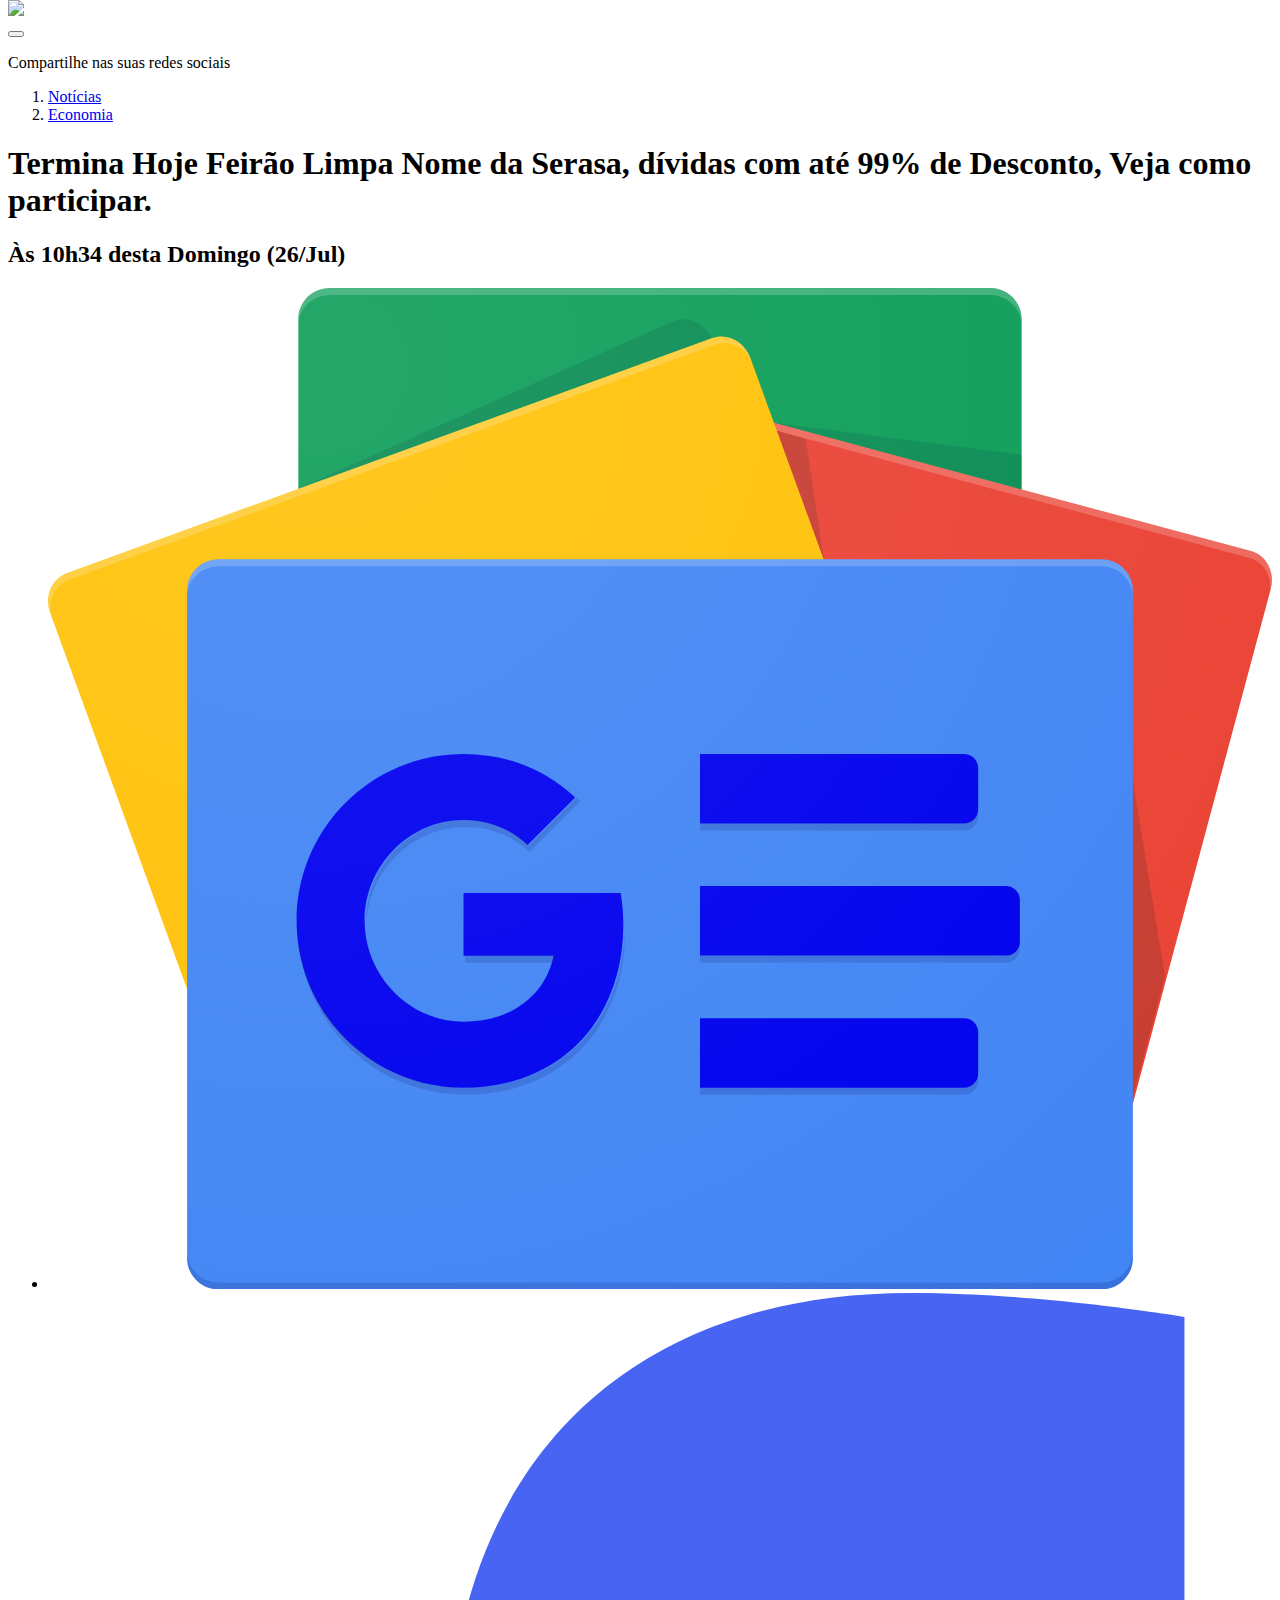
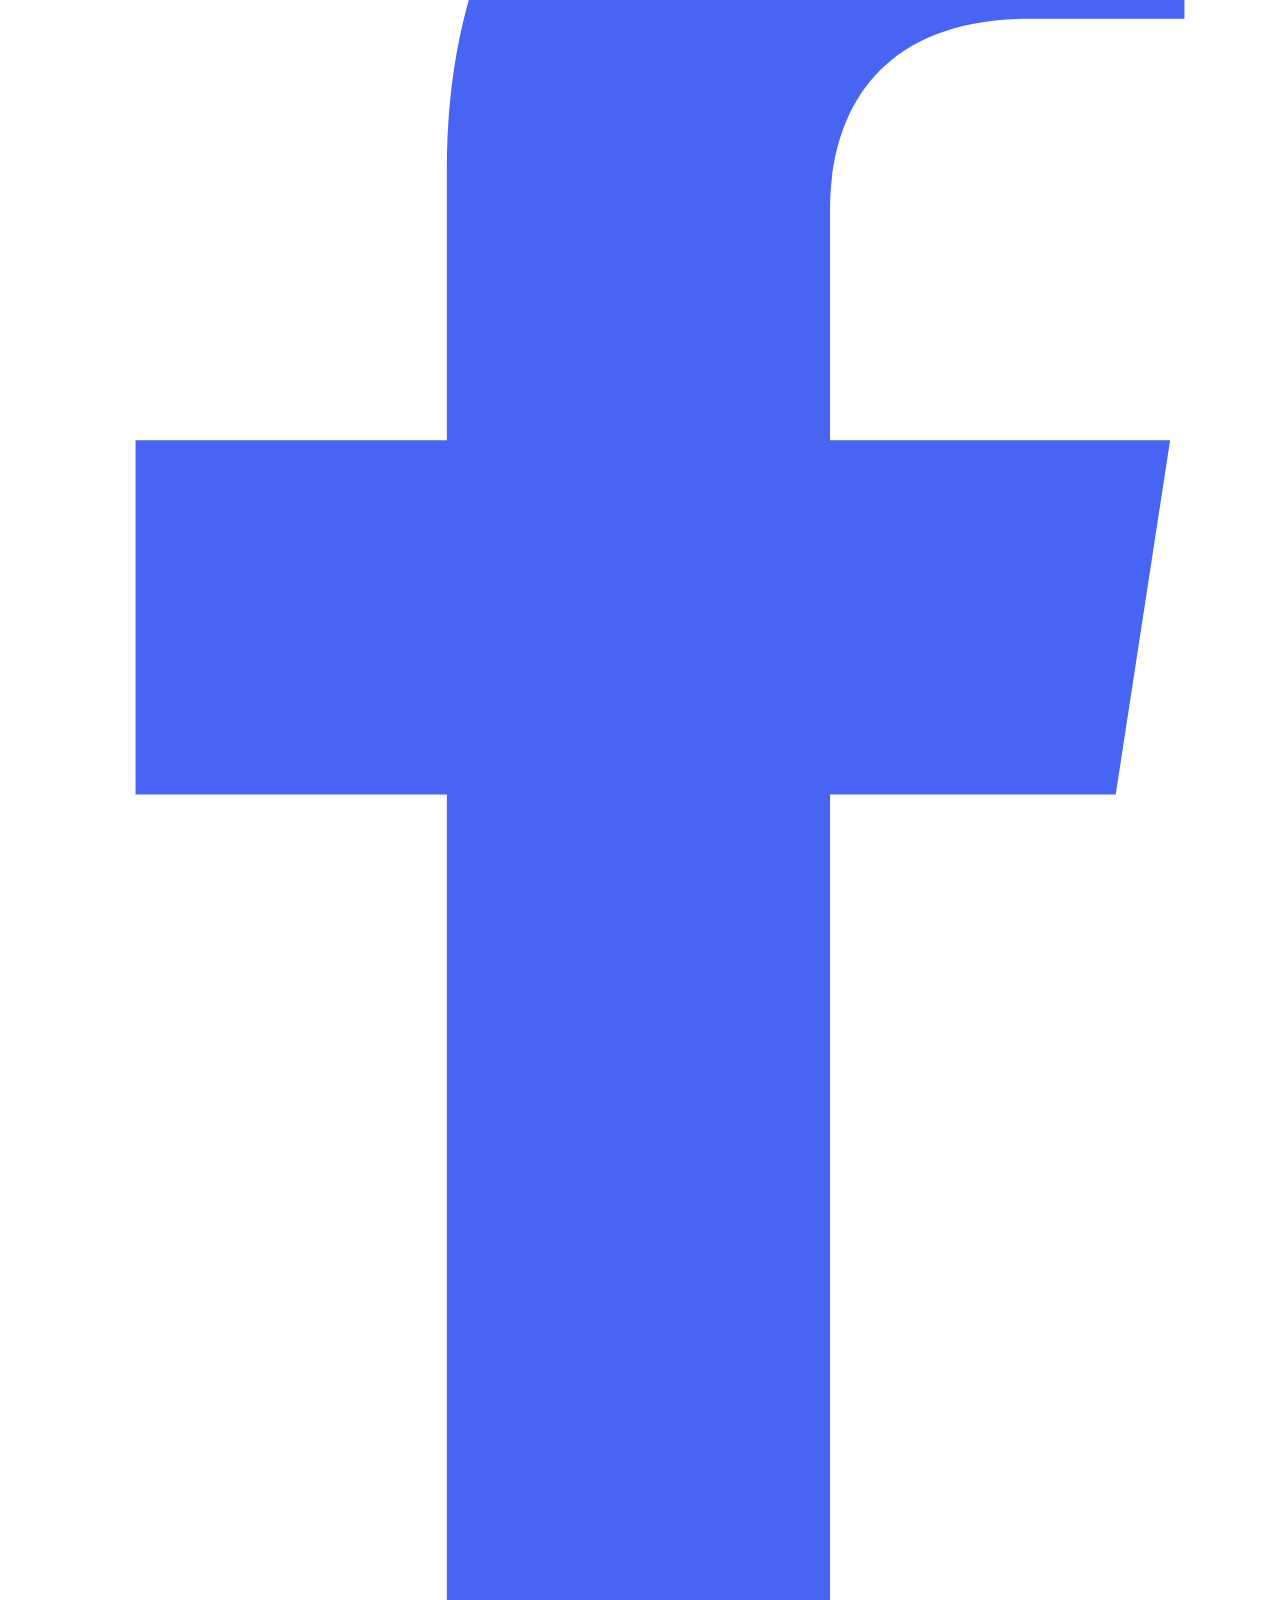
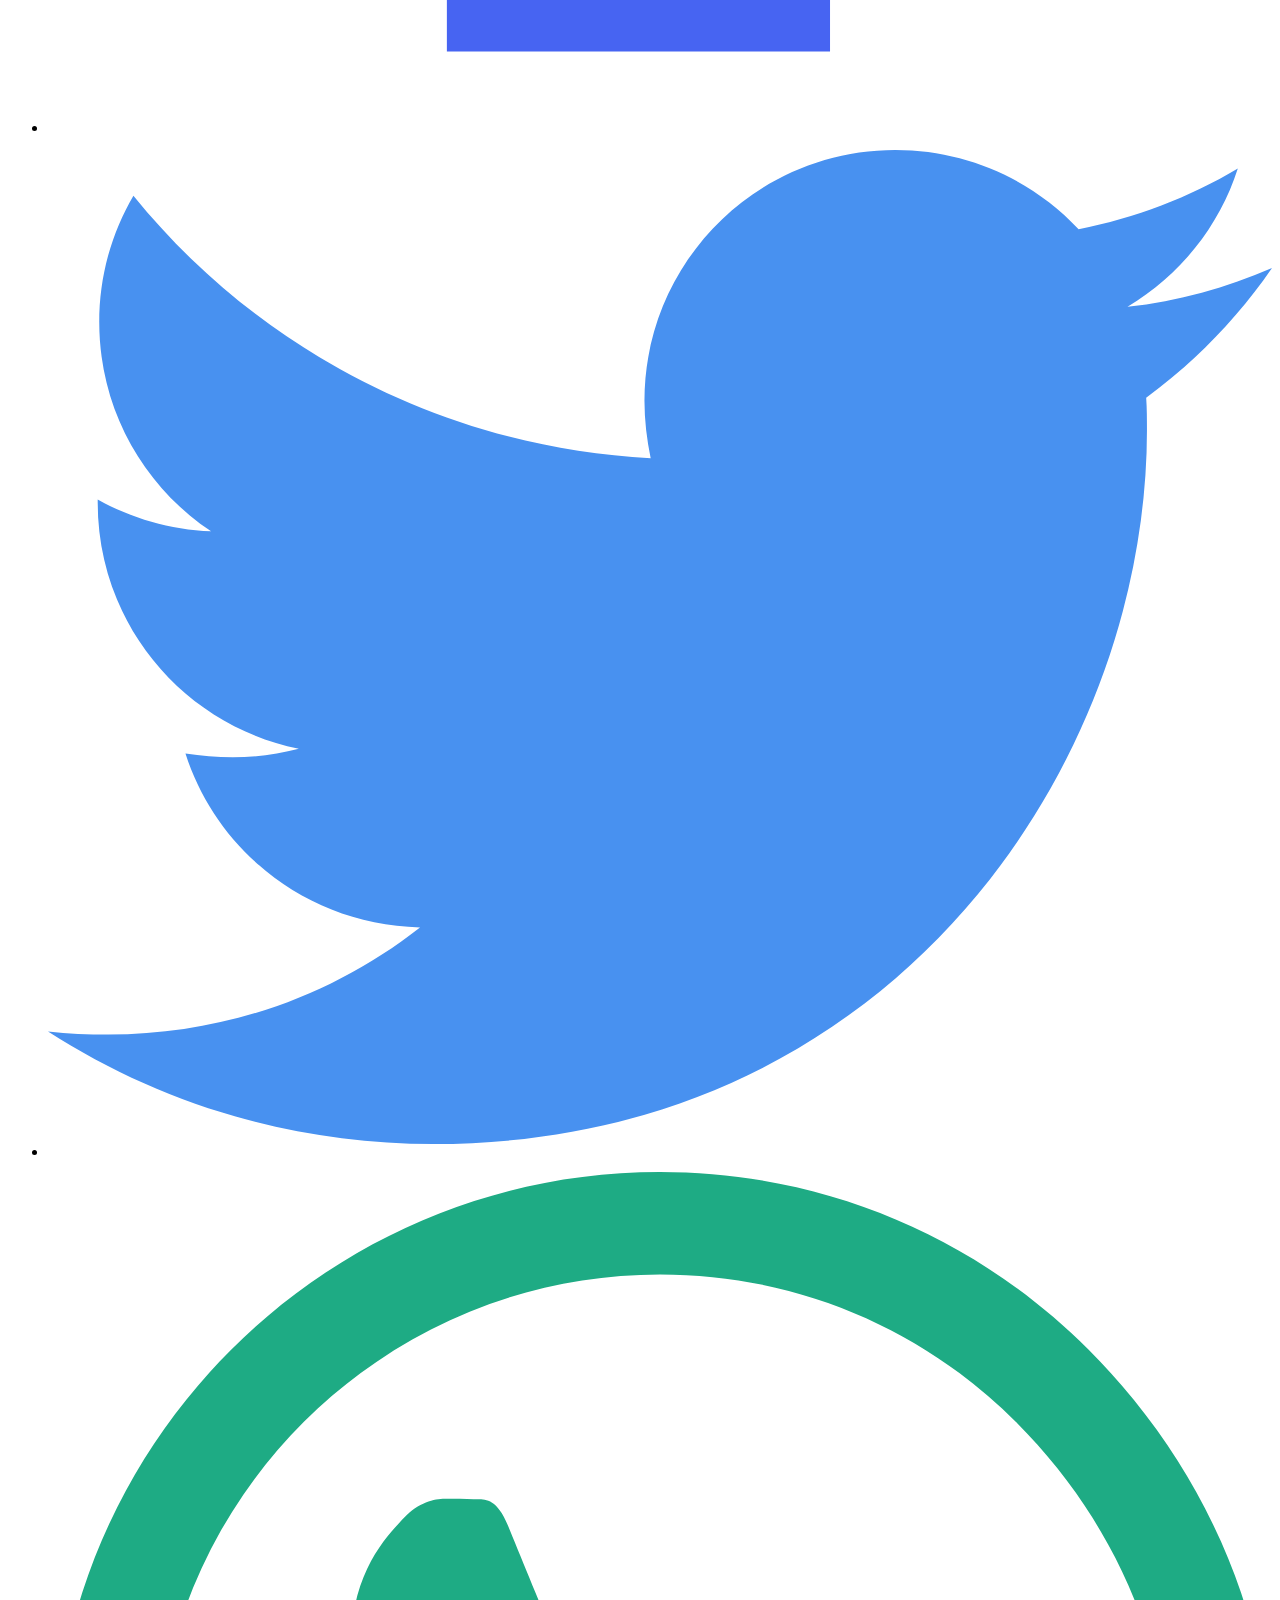
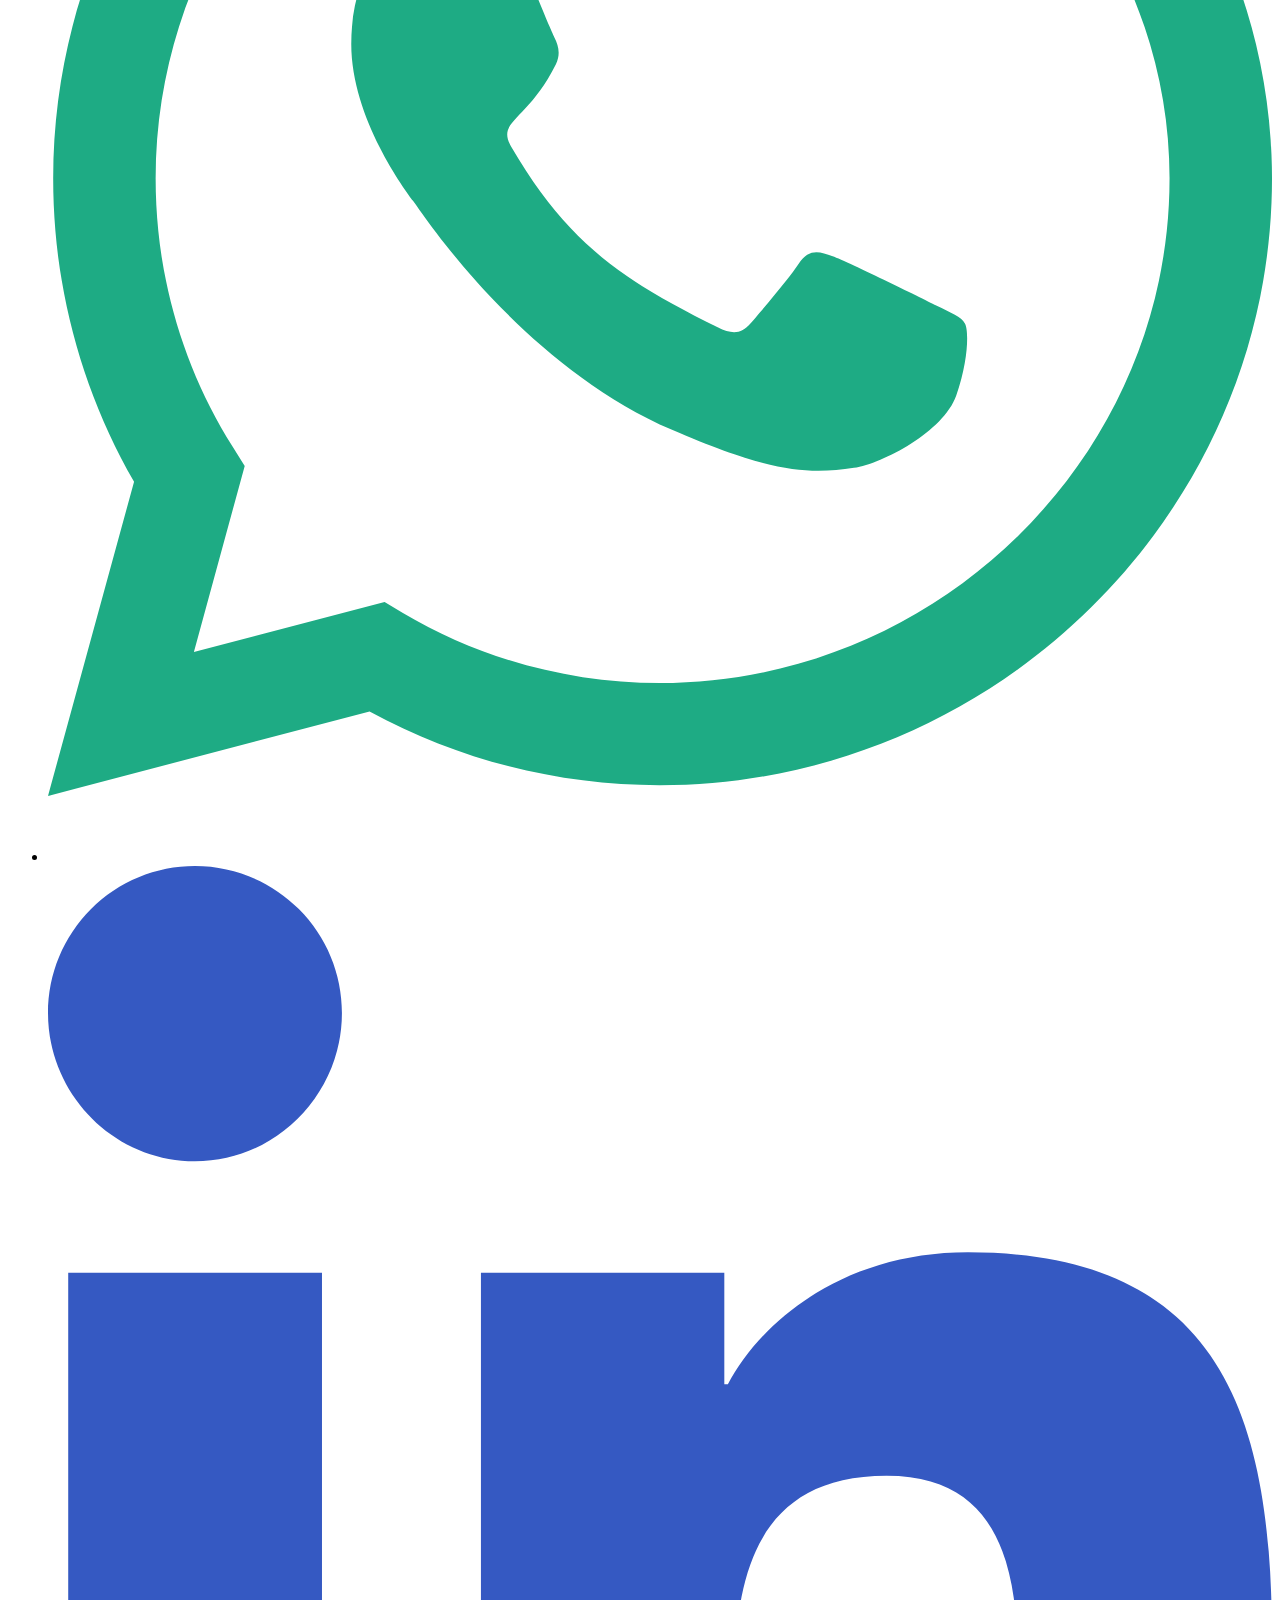
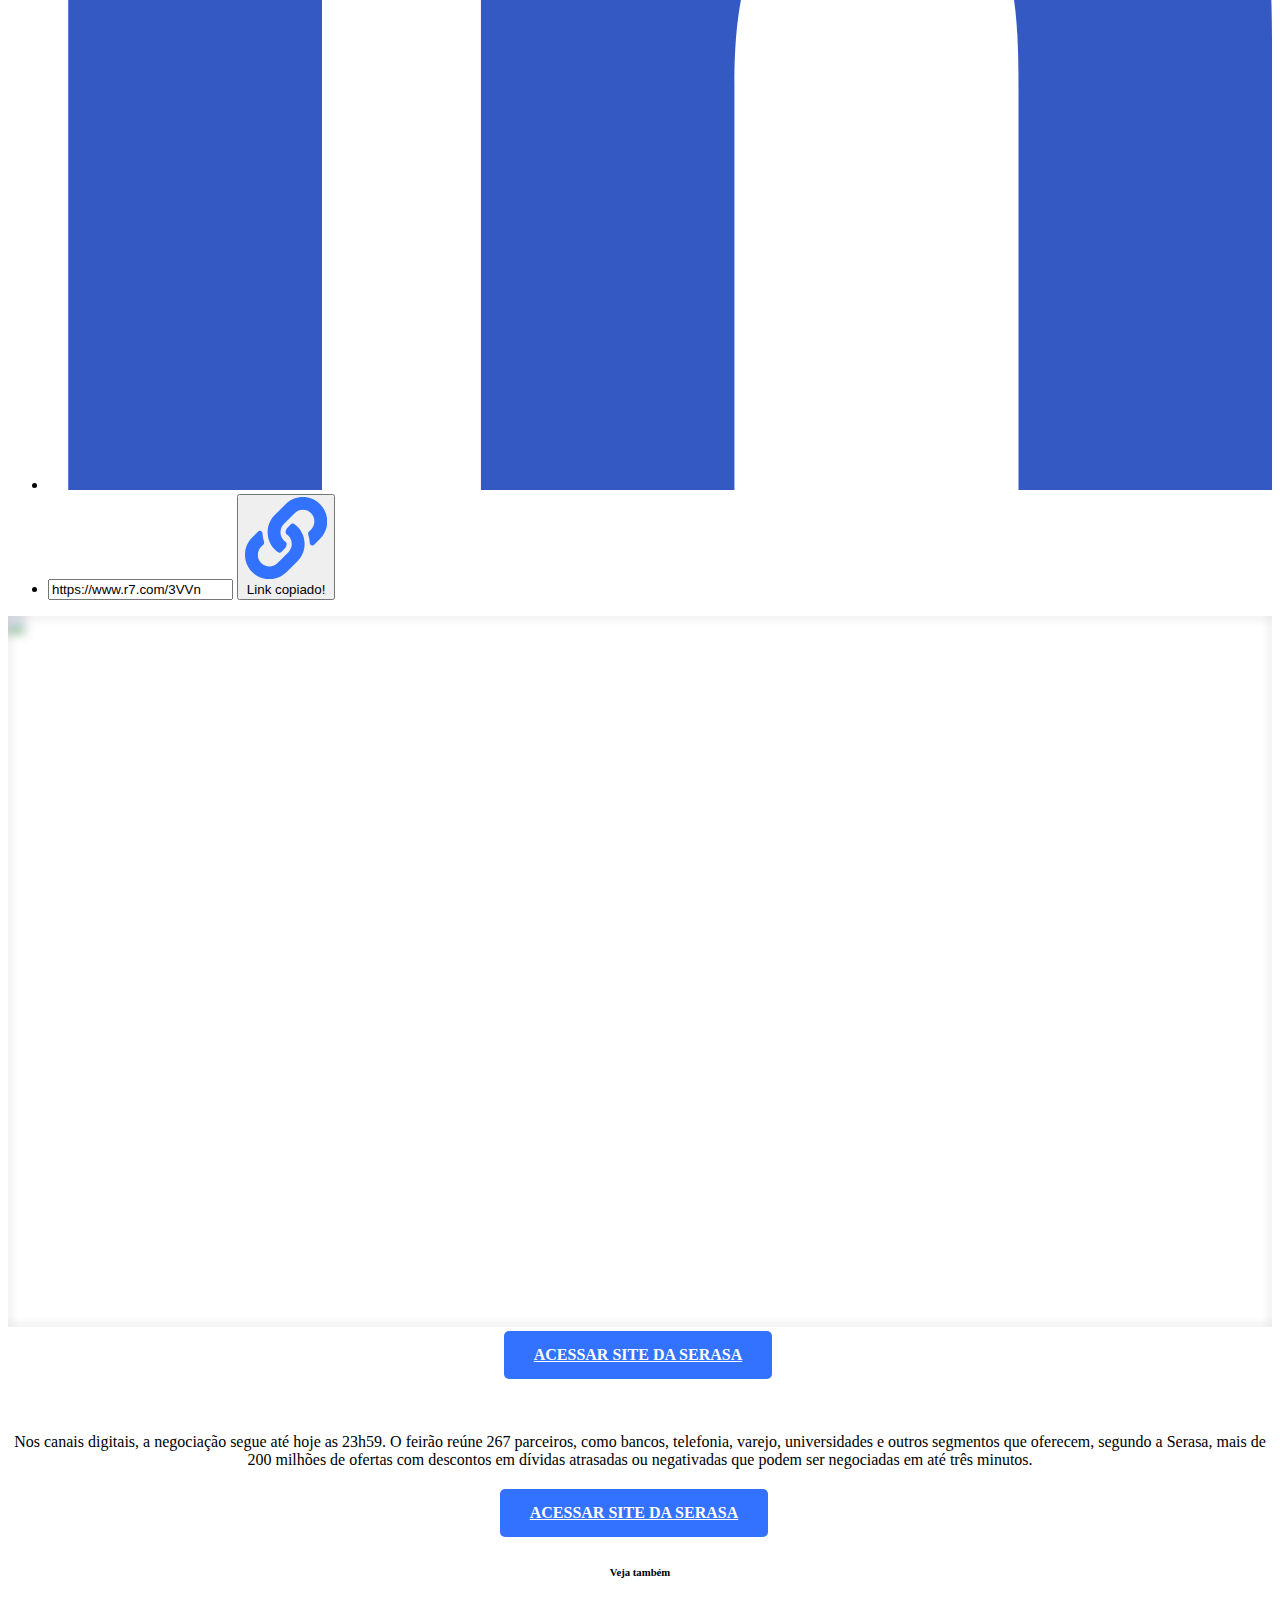
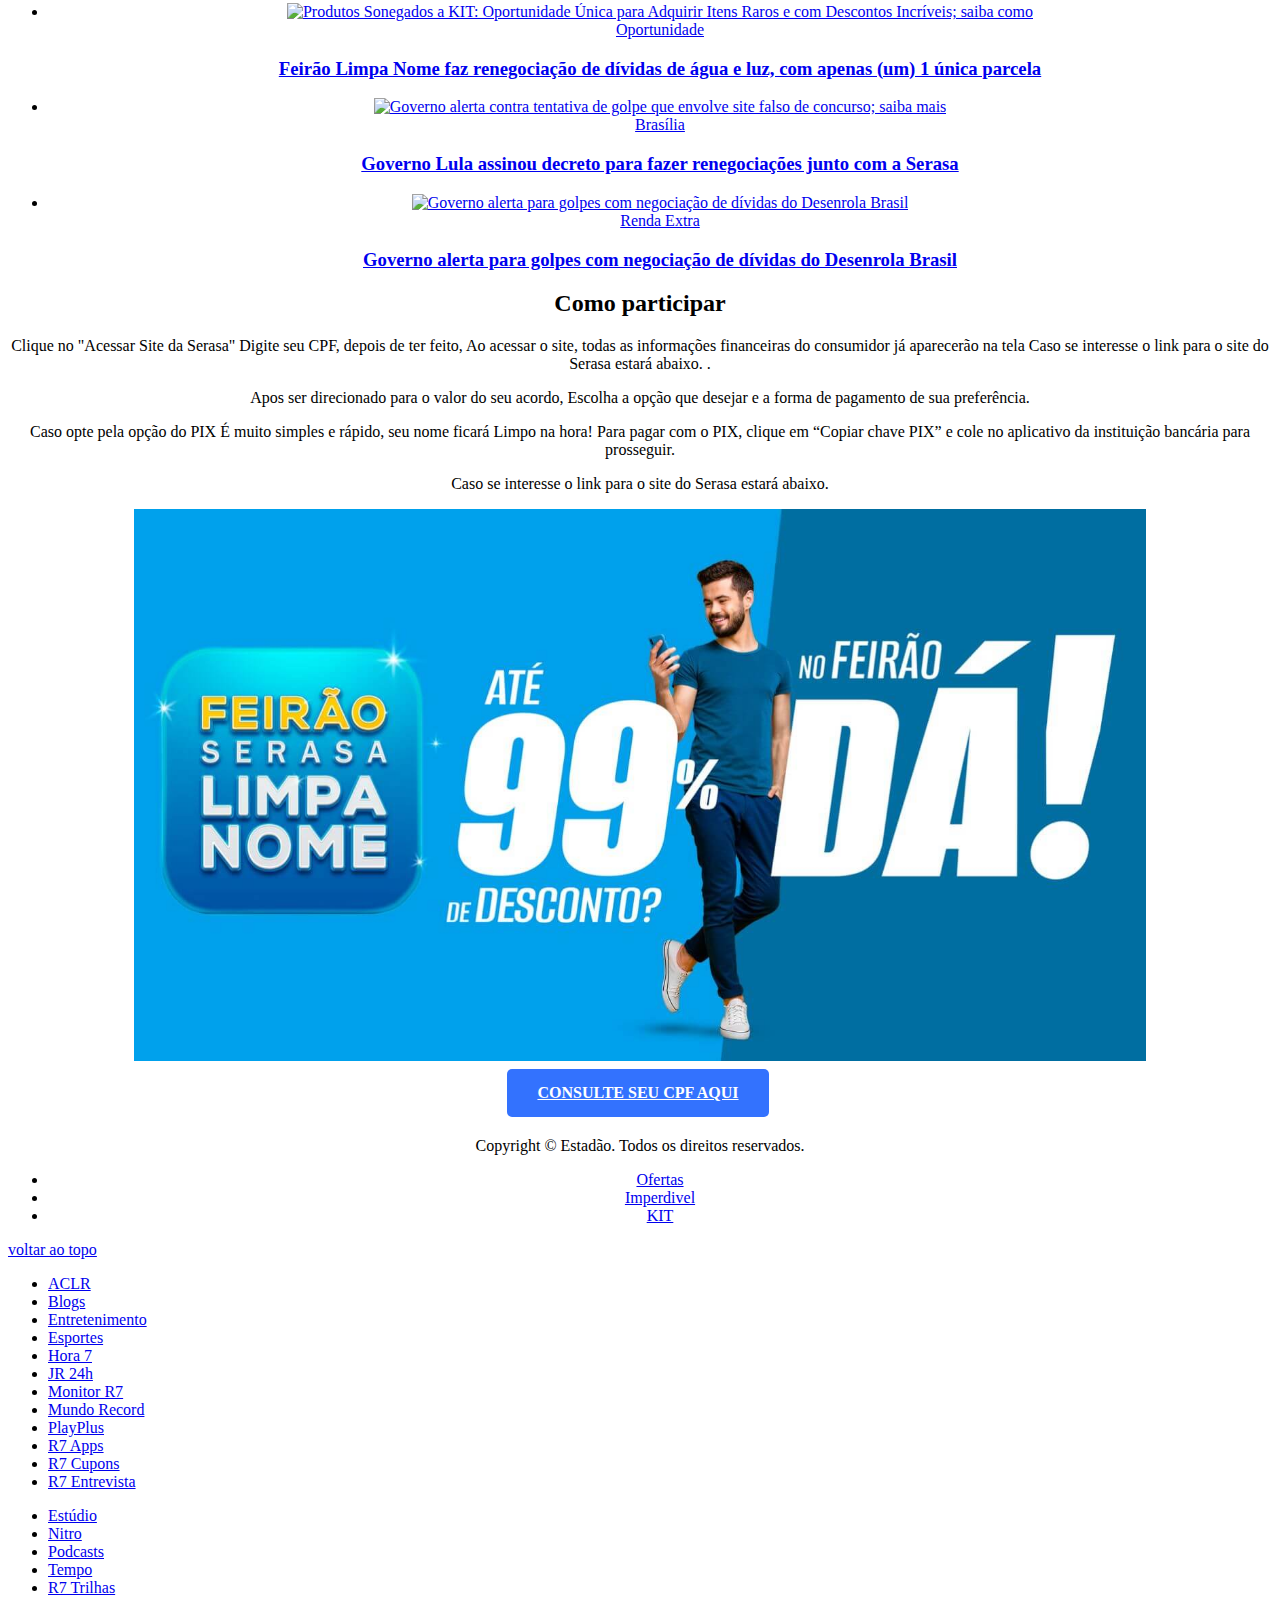
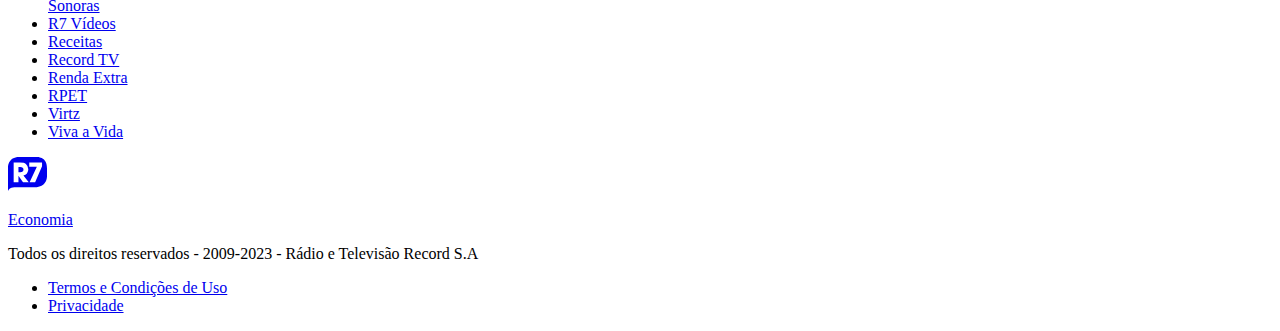
==== exclusivo/index.html @ f33577d0 "." ====
<!DOCTYPE html>
<!--[if lt IE 7]><html class="lt-ie9 lt-ie8 lt-ie7"> <![endif]-->
<!--[if IE 7]><html class="lt-ie9 lt-ie8"> <![endif]-->
<!--[if IE 8]><html class="lt-ie9"> <![endif]-->
<!--[if gt IE 8]><!-->
<html lang="pt-br" class="html-mobile"> <!--<![endif]-->
  <head>
    
  
      <meta charset="utf-8">
      <meta name="title" content="Termina Hoje Feirão Limpa Nome da Serasa, dívidas com até 99% de Desconto, Veja como participar. - Notícias - R7 Economia">
      <meta name="description" content="Às 23h59 desta Terça-feira (28/11) se encerra a possibilidade de quitar suas dívidas online com até 99% de Desconto.">
      <meta name="viewport" content="width=device-width, initial-scale=1.0, maximum-scale=1.0, user-scalable=0">
      <meta name="keywords" content="">
      <meta name="referrer" content="always">
      <meta name="player_url_base" content="https://player.r7.com">
      <meta name="main-section" content="Notícias">

      <meta name="theme-color" content="#3372fe">
      <!-- It resolves the DNS -->
<link rel="dns-preconnect" href="https://audiencia.r7.com">
<link rel="dns-preconnect" href="https://audience-mostread.r7.com">
<link rel="dns-preconnect" href="https://fastlane.rubiconproject.com">
<link rel="dns-preconnect" href="https://home.log.r7.com">

<!-- It resolves the DNS and TCP handshaking -->
<link rel="preconnect" crossorigin href="https://a.config.skype.com">
<link rel="preconnect" crossorigin href="https://adserver-us.adtech.advertising.com">
<link rel="preconnect" crossorigin href="https://adv.r7.com">
<link rel="preconnect" crossorigin href="https://assets.r7.com">
<link rel="preconnect" crossorigin href="https://tags.t.tailtarget.com">
<link rel="preconnect" crossorigin href="https://cdn.pn.vg">
<link rel="preconnect" crossorigin href="https://cms-media-api.r7.com">
<link rel="preconnect" crossorigin href="https://b.tailtarget.com">
<link rel="preconnect" crossorigin href="https://d.tailtarget.com">
<link rel="preconnect" crossorigin href="https://fonts.googleapis.com">
<link rel="preconnect" crossorigin href="https://fonts.r7.com">
<link rel="preconnect" crossorigin href="https://img.r7.com">
<link rel="preconnect" crossorigin href="https://player.r7.com">
<link rel="preconnect" crossorigin href="https://sc.r7.com">
<link rel="preconnect" crossorigin href="https://swx.cdn.skype.com">
<link rel="preconnect" crossorigin href="https://stats.g.doubleclick.net">
<link rel="preconnect" crossorigin href="https://tags.t.tailtarget.com">
<link rel="preconnect" crossorigin href="https://tt-9964-3.seg.t.tailtarget.com">
<link rel="preconnect" crossorigin href="https://www.googletagservices.com">
<link rel="preconnect" crossorigin href="https://www.google-analytics.com">

<link rel="preload" href="https://scripts.converteai.net/8620dd8a-66fe-4b4a-b1a1-0bce62d87e86/players/6544cf3b0b0b1900091cc6f9/player.js" as="script">
<link rel="preload" href="https://cdn.converteai.net/lib/js/smartplayer/v1/smartplayer.min.js" as="script">
<link rel="preload" href="https://images.converteai.net/8620dd8a-66fe-4b4a-b1a1-0bce62d87e86/players/6544cf3b0b0b1900091cc6f9/thumbnail.jpg" as="image">
<link rel="preload" href="https://cdn.converteai.net/8620dd8a-66fe-4b4a-b1a1-0bce62d87e86/6544cf290b0b1900091cc6f8/main.m3u8" as="fetch">
<link rel="dns-prefetch" href="https://cdn.converteai.net">
<link rel="dns-prefetch" href="https://scripts.converteai.net">
<link rel="dns-prefetch" href="https://images.converteai.net">
<link rel="dns-prefetch" href="https://api.vturb.com.br">

<!-- robots -->
<meta name="robots" content="index, follow, max-image-preview:large">
<meta name="Googlebot-News" content="index, follow">

<!-- associate this page to R7 brand -->
<link href="https://www.r7.com" rel="author">
<link href="https://www.r7.com" rel="publisher">
      
        <link rel="canonical" href="/">

      <meta name="twitter:site" content="@portalr7">
  <meta name="twitter:title" content="Termina Hoje Feirão Limpa Nome da Serasa, dívidas com até 99% de Desconto, Veja como participar.">

  <meta name="twitter:card" content="summary_large_image">


      <meta name="twitter:description" content="Às 23h59 desta Terça-feira (28/11) se encerra a possibilidade de quitar suas dívidas online com até 99% de Desconto.

"/>


    <link href="https://assets.r7.com/assets/schumi_core/favicons/vertical/noticias-6a9490d18206b0f646054eb495d36c48.png" rel="shortcut icon" type="image/vnd.microsoft.icon" />
    

    
  <!-- OPEN GRAPH -->

  <meta property="og:locale" content="pt_BR">
  <meta property="og:url" content="/">
  <meta property="og:title" content="Termina Hoje Feirão Limpa Nome da Serasa, dívidas com até 99% de Desconto, Veja como participar.”>
  <meta property="og:site_name" content="/">
  <meta property="og:description" content="Às 23h59 desta Terça-feira (28/11) se encerra a possibilidade de quitar suas dívidas online com até 99% de Desconto.

">

  <meta property="og:type" content="article">
  <meta property="article:author" content="R7.com">
  <meta property="article:opinion" content="false" />
  <meta property="article:content_tier" content="free" />
  <meta property="article:section" content="Economia">
  <meta property="article:tag" content="golpe, pix, gopix">
  <meta property="article:published_time" content="2023-10-30T16:23:00-03:00">
  <meta property="article:modified_time" content="2023-10-30T17:25:29-03:00">

      <meta property="og:image" content="https://img.r7.com/images/computador-14042023130739486?dimensions=340x191">
      <meta property="og:image:width" content="340">
      <meta property="og:image:height" content="191">

  <!-- SCHEMA.ORG -->
  <script type="application/ld+json">
    [
      {
        "@type": "NewsArticle",
        "@context": "http://schema.org",
        "headline": "Termina Hoje Feirão Limpa Nome da Serasa, dívidas com até 99% de Desconto, Veja como participar.

",
        "description": "Às 23h59 desta Terça-feira (28/11) se encerra a possibilidade de quitar suas dívidas online com até 99% de Desconto.

",
        "author": {"@context":"http://schema.org","@type":"Organization","name":"Ag\u00eancia Estado","url":"https://www.r7.com","logo":{"@context":"http://schema.org","@type":"ImageObject","url":"https://img.r7.com/images/logo-agencia-estado-09012020093353497?dimensions=100x60&resize=100x60","width":100,"height":60},"sameAs":[]},
        "publisher": {
          "@context": "http://schema.org",
          "@type": "Organization",
          "name": "R7.com",
          "url": "https://www.r7.com",
          "logo": {
            "@context": "http://schema.org",
            "@type": "ImageObject",
            "url": "https://img.r7.com/images/amp-logo-14012021115425245?dimensions=100x60&resize=100x60",
            "width": 100,
            "height": 60
          }
        },
        "url": "/",
        "mainEntityOfPage": {
          "@context": "http://schema.org",
          "@type": "WebPage",
          "@id": "/"
        },
        "image": [{"@context":"http://schema.org","@type":"ImageObject","url":"https://img.r7.com/images/computador-14042023130739486?dimensions=442x241&","width":"442","height":"241"},{"@context":"http://schema.org","@type":"ImageObject","url":"https://img.r7.com/images/tentativa-de-compra-02082023204724880","width":"1280","height":"909"},{"@context":"http://schema.org","@type":"ImageObject","url":"https://img.r7.com/images/cartao-de-credito-telefone-celular-conta-10082023152125462","width":"771","height":"420"},{"@context":"http://schema.org","@type":"ImageObject","url":"https://img.r7.com/images/cartao-de-credito-24052023150147289","width":"1280","height":"853"},{"@context":"http://schema.org","@type":"ImageObject","url":"https://img.r7.com/images/pix-02-01082023133148065","width":"1170","height":"700"},{"@context":"http://schema.org","@type":"ImageObject","url":"https://img.r7.com/images/operadores-de-telemarketing-canal-de-denuncias-recebe-reclamacoes-04112022171923846","width":"1400","height":"933"},{"@context":"http://schema.org","@type":"ImageObject","url":"https://img.r7.com/images/entregador-de-aplicativo-11082023191952064","width":"1170","height":"700"},{"@context":"http://schema.org","@type":"ImageObject","url":"https://img.r7.com/images/mulher-preocupada-com-contas-em-atraso-21072022181331401","width":"1400","height":"934"},{"@context":"http://schema.org","@type":"ImageObject","url":"https://img.r7.com/images/aparelho-de-telefone-de-gancho-27032023182755898","width":"1200","height":"800"},{"@context":"http://schema.org","@type":"ImageObject","url":"https://img.r7.com/images/computador-14042023130739486?dimensions=442x241&","width":"442","height":"241"}],
        "datePublished": "2023-10-30T16:23:00-03:00",
        "dateModified": "2023-10-30T17:25:29-03:00"
      },
      {
        "@context": "https://schema.org",
        "@type": "BreadcrumbList",
        "itemListElement": [{"@type":"ListItem","position":"1","name":"Not\u00edcias","item":"https://noticias.r7.com/"},{"@type":"ListItem","position":"2","name":"Economia","item":"https://noticias.r7.com/economia"}]
      },
      {
        "@context": "https://schema.org",
        "@type": "Organization",
        "url": "/",
        "logo": {
          "@context": "http://schema.org",
          "@type": "ImageObject",
          "url": "https://sc.r7.com/amp/search-logo.png",
          "width": 151,
          "height": 151
        },
        "name": "R7.com",
        "alternateName": "Portal R7",
        "description": "O R7 é um dos maiores portais do Brasil. Foi criado em 2009 e pertence ao Grupo Record. Oferece jornalismo e entretenimento a milhões de usuários, tanto na web como nas redes sociais, incluindo conteúdo da Record TV e Record News.",
        "address": {
          "@context": "https://schema.org",
          "@type": "PostalAddress",
          "streetAddress": "Rua da Bosque, 1449 - Barra Funda",
          "addressLocality": "São Paulo",
          "addressRegion": "SP",
          "postalCode": "01140-080",
          "addressCountry": "Brasil"
        },
        "sameAs": [
          "https://www.facebook.com/portalr7",
          "https://twitter.com/portalr7",
          "https://www.linkedin.com/company/r7-com/mycompany/",
          "https://instagram.com/portalr7",
          "https://youtube.com/r7"
        ]
      }
    ]
  </script>



      <title>Termina Hoje Feirão Limpa Nome da Serasa, dívidas com até 99% de Desconto, Veja como participar.

 - Notícias - R7 Economia</title>

      <link href="https://assets.r7.com/assets/schumi_core/vertical-mobile/application-e8a8c0655665e6a1339f2e8897f2353c.css" media="screen" rel="stylesheet" type="text/css" />
      <style><style>
  
    .vertical-color-background {
      background-image: none !important;
      background-color: #3372fe !important;
    }
    .vertical-color-text {
      color: #3372fe !important;
    }
    .pagination-vertical .current,
    .vertical-color-border {
      border-color: #3372fe !important;
    }
    .pagination-vertical .current:hover {
      border-color: #000 !important;
    }

    .loading {
      color: #3372fe;
    }

    :root {
      --vertical-color: #3372fe;
    }

    
&lt;style&gt;
  
    .vertical-color-background {
      background-image: none !important;
      background-color: #3372fe !important;
    }
    .vertical-color-text {
      color: #3372fe !important;
    }
    .pagination-vertical .current,
    .vertical-color-border {
      border-color: #3372fe !important;
    }
    .pagination-vertical .current:hover {
      border-color: #000 !important;
    }

    .loading {
      color: #3372fe;
    }

    :root {
      --vertical-color: #3372fe;
    }

    
</style>
      </style>
      <link href="https://assets.r7.com/toolkit/index.css?471898" media="screen" rel="stylesheet" type="text/css" />
      
  <link href="https://assets.r7.com/toolkit/article.css?471898" media="screen" rel="stylesheet" type="text/css" />

    <link rel="amphtml" href="/">


  <!--
    <PageMap>
      <DataObject type="web-page">
        <Attribute name="title">Termina Hoje Feirão Limpa Nome da Serasa, dívidas com até 99% de Desconto, Veja como participar.

</Attribute>
        <Attribute name="author"></Attribute>
        <Attribute name="description">
          Às 23h59 desta Terça-feira (28/11) se encerra a possibilidade de quitar suas dívidas online com até 99% de Desconto.


        </Attribute>
        <Attribute name="publishedAt">2023-10-30T16:23:00-03:00</Attribute>
        <Attribute name="updatedAt">2023-10-30T17:25:29-03:00</Attribute>
      </DataObject type="web-page">
    </PageMap>
  -->

    
    <!-- flex_critical_path_css start -->
        <!-- flex_critical_path_css end -->

    
    <!-- header bidding -->
    <script>
  var googletag = googletag || {},
      pbjs = pbjs || {},
      PREBID_TIMEOUT = 3000,
      FAILSET_TIMEOUT = 5000,
      adUnits = []; 

  googletag.cmd = googletag.cmd || [];
  pbjs.que      = pbjs.que  || []; 
</script>
    	<script>
  function prebidValidation() {
    var hbUrl = window.location.href.split('?');

    if (hbUrl.length === 2) {

      if (hbUrl[1].indexOf('headerbidding=false') !== -1) {

        // Habilita o carregamento das publicidade via Lazy Load
        var interval = setInterval(function() {
          if (window.R7AdvLazy) {
            window.R7AdvLazy.thisIsReadyToLoad();
            clearInterval(interval);
          }
        }, 1);

        throw new Error("Header bidding stopped");
      }
    }
  }
</script>
	<script>
/**
	prebid.js v7.36.0
	Updated: 2023-02-13
	Adapters 	: Rubicon Project, Smart AdServer, Teads, LiveRamp RampID
	Analytics : Google Analytics
	Modules: userId, rubiconBidAdapter, smartadserverBidAdapter, teadsBidAdapter, consentManagement, consentManagementGpp, consentManagementUsp, enrichmentFpdModule, gdprEnforcement, gptPreAuction, currency, identityLinkIdSystem, googleAnalyticsAdapter
*/

if(window.pbjs&&window.pbjs.libLoaded)try{window.pbjs.getConfig("debug")&&console.warn("Attempted to load a copy of Prebid.js that clashes with the existing 'pbjs' instance. Load aborted.")}catch(e){}else (function(){
!function(){var e,n={35706:function(e,n,t){t.d(n,{Pd:function(){return s},Th:function(){return c},_U:function(){return d}});var r=t(55730),i=t(64358),o=t(20265),a=t(34614),u="outstream";function c(e){var n=this,t=e.url,o=e.config,a=e.id,c=e.callback,s=e.loaded,d=e.adUnitCode,l=e.renderNow;this.url=t,this.config=o,this.handlers={},this.id=a,this.loaded=s,this.cmd=[],this.push=function(e){"function"==typeof e?n.loaded?e.call():n.cmd.push(e):(0,i.logError)("Commands given to Renderer.push must be wrapped in a function")},this.callback=c||function(){n.loaded=!0,n.process()},this.render=function(){var e=this,n=arguments,o=function(){ee._render?e._render.apply(e,n):(0,i.logWarn)("No render function was provided, please use .setRender on the renderer")};f(d)?((0,i.logWarn)("External Js not loaded by Renderer since renderer url and callback is already defined on adUnit ".concat(d)),o()):l?o():(this.cmd.unshift(o),(0,r.B)(t,u,this.callback,this.documentContext))}.bind(this)}function s(e){return!(!e||!e.url)}function d(e,n,t){var r=null;e.config&&e.config.documentResolver&&(r=e.config.documentResolver(n,document,t)),r||(r=document),e.documentContext=r,e.render(n,e.documentContext)}function f(e){var n=pbjs.adUnits,t=(0,a.sE)(n,(function(n){return n.code===e}));if(!t)return!1;var r=(0,o.Z)(t,"renderer"),i=!!(r&&r.url&&r.render),u=(0,o.Z)(t,"mediaTypes.video.renderer"),c=!!(u&&u.url&&u.render);return!!(i&&!0!==r.backupOnly||c&&!0!==u.backupOnly)}c.install=function(e){return new c({url:e.url,config:e.config,id:e.id,callback:e.callback,loaded:e.loaded,adUnitCode:e.adUnitCode,renderNow:e.renderNow})},c.prototype.getConfig=function(){return this.config},c.prototype.setRender=function(e){this._render=e},c.prototype.setEventHandlers=function(e){this.handlers=e},c.prototype.handleVideoEvent=function(e){var n=e.id,t=e.eventName;"function"==typeof this.handlers[t]&&this.handlers[t](),(0,i.logMessage)("Prebid Renderer event for id ".concat(n," type ").concat(t))},c.prototype.process=function(){for(;this.cmd.length>0;)try{this.cmd.shift().call()}catch(e){(0,i.logError)("Error processing Renderer command: ",e)}}},875:function(e,n,t){t.d(n,{f:function(){return a}});var r=t(20265),i={};function o(e,n,t){var r=function(e,n){var t=i[e]=i[e]||{bidders:{}};return n?t.bidders[n]=t.bidders[n]||{}:t}(e,t);return r[n]=(r[n]||0)+1,r[n]}var a={incrementRequestsCounter:function(e){return o(e,"requestsCounter")},incrementBidderRequestsCounter:function(e,n){return o(e,"requestsCounter",n)},incrementBidderWinsCounter:function(e,n){return o(e,"winsCounter",n)},getRequestsCounter:function(e){return(0,r.Z)(i,"".concat(e,".requestsCounter"))||0},getBidderRequestsCounter:function(e,n){return(0,r.Z)(i,"".concat(e,".bidders.").concat(n,".requestsCounter"))||0},getBidderWinsCounter:function(e,n){return(0,r.Z)(i,"".concat(e,".bidders.").concat(n,".winsCounter"))||0}}},48525:function(e,n,t){function r(e){var n=e;return{callBids:function(){},setBidderCode:function(e){n=e},getBidderCode:function(){return n}}}t.d(n,{Z:function(){return r}})},51039:function(e,n,t){t.d(n,{qJ:function(){return k},VP:function(){return F},ZP:function(){return J},JO:function(){return D},rp:function(){return N},uV:function(){return K},TJ:function(){return W},Ct:function(){return L},nX:function(){return M}});var r=t(89062),i=t(93324),o=t(4942),a=t(64358),u=t(20265),c=t(71002),s=t(3193),d=t(34614),f=t(24679),l=[];function g(e,n){return e.labelAll?{labelAll:!0,labels:e.labelAll,activeLabels:n}:{labelAll:!1,labels:e.labelAny,activeLabels:n}}function p(){var e=arguments.length>0&&void 0!==arguments[0]?arguments[0]:{},n=e.labels,t=void 0===n?[]:n,r=e.labelAll,i=void 0!==r&&r,o=e.activeLabels,c=void 0===o?[]:o,s=arguments.length>1?arguments[1]:void 0,g=arguments.length>2?arguments[2]:void 0,p=arguments.length>3&&void 0!==arguments[3]?arguments[3]:l,h=v(p);(0,a.isPlainObject)(s)||(s=g?{banner:{sizes:g}}:{});var m=(0,u.Z)(s,"banner.sizes");h.shouldFilter&&m&&((s=(0,a.deepClone)(s)).banner.sizes=m.filter((function(e){return h.sizesSupported[e]})));var b={active:!s.hasOwnProperty(f.Mk)||(0,u.Z)(s,"banner.sizes.length")>0&&(0===t.length||!i&&(t.some((function(e){return h.labels[e]}))||t.some((function(e){return(0,d.q9)(c,e)})))||i&&t.reduce((function(e,n){return e?h.labels[n]||(0,d.q9)(c,n):e}),!0)),mediaTypes:s};return m&&m.length!==s.banner.sizes.length&&(b.filterResults={before:m,after:s.banner.sizes}),b}function v(e){return e.reduce((function(e,n){if("object"===(0,c.Z)(n)&&"string"==typeof n.mediaQuery&&n.mediaQuery.length>0){var t=!1;try{t=(0,a.getWindowTop)().matchMedia(n.mediaQuery).matches}catch(e){(0,a.logWarn)("Unfriendly iFrame blocks sizeConfig from being correctly evaluated"),t=matchMedia(n.mediaQuery).matches}t&&(Array.isArray(n.sizesSupported)&&(e.shouldFilter=!0),["labels","sizesSupported"].forEach((function(t){return(n[t]||[]).forEach((function(n){return e[t][n]=!0}))})))}else(0,a.logWarn)('sizeConfig rule missing required property "mediaQuery"');return e}),{labels:{},sizesSupported:{},shouldFilter:!1})}s.vc.getConfig("sizeConfig",(function(e){return function(e){l=e}(e.sizeConfig)}));var h=t(70059),m=t(14699),b=t(48928),y=t(92797),E=t(875),w=t(25102),C=t(34516),A=t(52021),T=t(5644),I=t(99128),O=t(78653);function S(e,n){var t=Object.keys(e);if(Object.getOwnPropertySymbols){var r=Object.getOwnPropertySymbols(e);n&&(r=r.filter((function(n){return Object.getOwnPropertyDescriptor(e,n).enumerable}))),t.push.apply(t,r)}return t}function B(e){for(var n=1;n<arguments.length;n++){var t=null!=arguments[n]?arguments[n]:{};n%2?S(Object(t),!0).forEach((function(n){(0,o.Z)(e,n,t[n])})):Object.getOwnPropertyDescriptors?Object.defineProperties(e,Object.getOwnPropertyDescriptors(t)):S(Object(t)).forEach((function(n){Object.defineProperty(e,n,Object.getOwnPropertyDescriptor(t,n))}))}return e}var k={CLIENT:"client",SERVER:"server"},j={},U=j.bidderRegistry={},R=j.aliasRegistry={},_=[];s.vc.getConfig("s2sConfig",(function(e){e&&e.s2sConfig&&(_=(0,a.isArray)(e.s2sConfig)?e.s2sConfig:[e.s2sConfig])}));var P={};var q=(0,y.z3)("sync",(function(e){var n=e.bidderCode,t=e.auctionId,r=e.bidderRequestId,i=e.adUnits,o=e.src,c=e.metrics;return i.reduce((function(e,i){return e.push(i.bids.filter((function(e){return e.bidder===n})).reduce((function(e,n){var s=null==(n=Object.assign({},n,(0,a.getDefinedParams)(i,["nativeParams","nativeOrtbRequest","ortb2Imp","mediaType","renderer"]))).mediaTypes?i.mediaTypes:n.mediaTypes;return(0,a.isValidMediaTypes)(s)?n=Object.assign({},n,{mediaTypes:s}):(0,a.logError)("mediaTypes is not correctly configured for adunit ".concat(i.code)),e.push(Object.assign({},n,{adUnitCode:i.code,transactionId:i.transactionId,sizes:(0,u.Z)(s,"banner.sizes")||(0,u.Z)(s,"video.playerSize")||[],bidId:n.bid_id||(0,a.getUniqueIdentifierStr)(),bidderRequestId:r,auctionId:t,src:o,metrics:c,bidRequestsCount:E.f.getRequestsCounter(i.code),bidderRequestsCount:E.f.getBidderRequestsCounter(i.code,n.bidder),bidderWinsCount:E.f.getBidderWinsCounter(i.code,n.bidder)})),e}),[])),e}),[]).reduce(a.flatten,[]).filter((function(e){return""!==e}))}),"getBids");var D=(0,y.z3)("sync",(function(e,n){var t=arguments.length>2&&void 0!==arguments[2]?arguments[2]:{},r=t.getS2SBidders,i=void 0===r?K:r;if(null==n)return e;var o=i(n);return e.filter((function(e){return o.has(e.bidder)}))}),"filterBidsForAdUnit");function Z(e,n){var t=(0,a.deepClone)(e);return t.forEach((function(e){e.bids=D(e.bids,n).map((function(e){return e.bid_id=(0,a.getUniqueIdentifierStr)(),e}))})),t=t.filter((function(e){return 0!==e.bids.length}))}function x(e){var n=(0,a.deepClone)(e);return n.forEach((function(e){e.bids=D(e.bids,null)})),n=n.filter((function(e){return 0!==e.bids.length}))}var N=new C.iK,M=new C.LO,W=new C.$e,F={getCoppa:function(){return!!s.vc.getConfig("coppa")}},z=(0,y.z3)("sync",(function(e,n){return function(e,n){return e.reduce((function(e,t){var r=p(g(t,n),t.mediaTypes,t.sizes),i=r.active,o=r.mediaTypes,u=r.filterResults;return i?(u&&(0,a.logInfo)('Size mapping filtered adUnit "'.concat(t.code,'" banner sizes from '),u.before,"to ",u.after),t.mediaTypes=o,t.bids=t.bids.reduce((function(e,r){var i=p(g(r,n),t.mediaTypes),o=i.active,u=i.mediaTypes,c=i.filterResults;return o?(c&&((0,a.logInfo)('Size mapping filtered adUnit "'.concat(t.code,'" bidder "').concat(r.bidder,'" banner sizes from '),c.before,"to ",c.after),r.mediaTypes=u),e.push(r)):(0,a.logInfo)('Size mapping deactivated adUnit "'.concat(t.code,'" bidder "').concat(r.bidder,'"')),e}),[]),e.push(t)):(0,a.logInfo)('Size mapping disabled adUnit "'.concat(t.code,'"')),e}),[])}(e,n)}),"setupAdUnitMediaTypes");function K(e){(0,a.isArray)(e)||(e=[e]);var n=new Set([null]);return e.filter((function(e){return e&&e.enabled})).flatMap((function(e){return e.bidders})).forEach((function(e){return n.add(e)})),n}var L=(0,y.z3)("sync",(function(e,n){var t,r=arguments.length>2&&void 0!==arguments[2]?arguments[2]:{},i=r.getS2SBidders,u=void 0===i?K:i,c=u(n);return(0,a.getBidderCodes)(e).reduce((function(e,n){return e[c.has(n)?k.SERVER:k.CLIENT].push(n),e}),(t={},(0,o.Z)(t,k.CLIENT,[]),(0,o.Z)(t,k.SERVER,[]),t))}),"partitionBidders");function G(e,n){var t=U[e],r=(null==t?void 0:t.getSpec)&&t.getSpec();if(r&&r[n]&&"function"==typeof r[n])return[r,r[n]]}function H(e,n,t,r){try{(0,a.logInfo)("Invoking ".concat(e,".").concat(n));for(var i=arguments.length,o=new Array(i>4?i-4:0),u=4;u<i;u++)o[u-4]=arguments[u];s.vc.runWithBidder(e,r.bind.apply(r,[t].concat(o)))}catch(t){(0,a.logWarn)("Error calling ".concat(n," of ").concat(e))}}function V(e,n,t){var i=G(e,n);null!=i&&H.apply(void 0,[e,n].concat((0,r.Z)(i),[t]))}function Q(e){for(var n=new Set;R.hasOwnProperty(e)&&!n.has(e);)n.add(e),e=R[e];return e}j.makeBidRequests=(0,y.z3)("sync",(function(e,n,t,r,i){var o=arguments.length>5&&void 0!==arguments[5]?arguments[5]:{},u=arguments.length>6?arguments[6]:void 0;u=(0,I.Bf)(u),A.emit(T.FP.BEFORE_REQUEST_BIDS,e),(0,h.Fb)(e),e=z(e,i);var c=L(e,_),f=c[k.CLIENT],l=c[k.SERVER];s.vc.getConfig("bidderSequence")===s.FD&&(f=(0,a.shuffle)(f));var g=(0,w.nH)(),p=[],v=o.global||{},m=o.bidder||{};function b(e){var n=Object.freeze((0,a.mergeDeep)({},v,m[e.bidderCode]));return e.ortb2=n,e.bids.forEach((function(e){return e.ortb2=n})),e}_.forEach((function(r){if(r&&r.enabled){var i=Z(e,r),o=(0,a.generateUUID)();l.forEach((function(e){var c=(0,a.getUniqueIdentifierStr)(),s=u.fork(),d=b({bidderCode:e,auctionId:t,bidderRequestId:c,uniquePbsTid:o,bids:q({bidderCode:e,auctionId:t,bidderRequestId:c,adUnits:(0,a.deepClone)(i),src:T.os.YZ,metrics:s}),auctionStart:n,timeout:r.timeout,src:T.os.YZ,refererInfo:g,metrics:s});0!==d.bids.length&&p.push(d)})),i.forEach((function(e){var n=e.bids.filter((function(e){return(0,d.sE)(p,(function(n){return(0,d.sE)(n.bids,(function(n){return n.bidId===e.bid_id}))}))}));e.bids=n})),p.forEach((function(e){void 0===e.adUnitsS2SCopy&&(e.adUnitsS2SCopy=i.filter((function(e){return e.bids.length>0})))}))}}));var y=x(e);return f.forEach((function(e){var o=(0,a.getUniqueIdentifierStr)(),c=u.fork(),s=b({bidderCode:e,auctionId:t,bidderRequestId:o,bids:q({bidderCode:e,auctionId:t,bidderRequestId:o,adUnits:(0,a.deepClone)(y),labels:i,src:"client",metrics:c}),auctionStart:n,timeout:r,refererInfo:g,metrics:c}),d=U[e];d||(0,a.logError)("Trying to make a request for bidder that does not exist: ".concat(e)),d&&s.bids&&0!==s.bids.length&&p.push(s)})),p.forEach((function(e){N.getConsentData()&&(e.gdprConsent=N.getConsentData()),M.getConsentData()&&(e.uspConsent=M.getConsentData()),W.getConsentData()&&(e.gppConsent=W.getConsentData())})),p.forEach((function(e){s.vc.runWithBidder(e.bidderCode,(function(){var n=s.vc.getConfig("fledgeEnabled");e.fledgeEnabled=navigator.runAdAuction&&n}))})),p}),"makeBidRequests"),j.callBids=function(e,n,t,r,o,u,c){var d=arguments.length>7&&void 0!==arguments[7]?arguments[7]:{};if(n.length){var f=n.reduce((function(e,n){return e[Number(void 0!==n.src&&n.src===T.os.YZ)].push(n),e}),[[],[]]),l=(0,i.Z)(f,2),g=l[0],p=l[1],v=[];p.forEach((function(e){for(var n=-1,t=0;t<v.length;++t)if(e.uniquePbsTid===v[t].uniquePbsTid){n=t;break}n<=-1&&v.push(e)}));var h=0;_.forEach((function(e){if(e&&v[h]&&K(e).has(v[h].bidderCode)){var n=(0,b.O)(u,o?{request:o.request.bind(null,"s2s"),done:o.done}:void 0),i=e.bidders,c=U[e.adapter],s=v[h].uniquePbsTid,f=v[h].adUnitsS2SCopy,l=p.filter((function(e){return e.uniquePbsTid===s}));if(c){var g={ad_units:f,s2sConfig:e,ortb2Fragments:d};if(g.ad_units.length){var m=l.map((function(e){return e.start=(0,a.timestamp)(),r.bind(e)})),y=(0,a.getBidderCodes)(g.ad_units).filter((function(e){return i.includes(e)}));(0,a.logMessage)("CALLING S2S HEADER BIDDERS ==== ".concat(y.length>0?y.join(", "):'No bidder specified, using "ortb2Imp" definition(s) only')),l.forEach((function(e){A.emit(T.FP.BID_REQUESTED,B(B({},e),{},{tid:e.auctionId}))})),c.callBids(g,p,t,(function(){return m.forEach((function(e){return e()}))}),n)}}else(0,a.logError)("missing "+e.adapter);h++}})),g.forEach((function(e){e.start=(0,a.timestamp)();var n=U[e.bidderCode];s.vc.runWithBidder(e.bidderCode,(function(){(0,a.logMessage)("CALLING BIDDER"),A.emit(T.FP.BID_REQUESTED,e)}));var i=(0,b.O)(u,o?{request:o.request.bind(null,e.bidderCode),done:o.done}:void 0),d=r.bind(e);try{s.vc.runWithBidder(e.bidderCode,a.bind.call(n.callBids,n,e,t,d,i,c,s.vc.callbackWithBidder(e.bidderCode)))}catch(n){(0,a.logError)("".concat(e.bidderCode," Bid Adapter emitted an uncaught error when parsing their bidRequest"),{e:n,bidRequest:e}),d()}}))}else(0,a.logWarn)("callBids executed with no bidRequests.  Were they filtered by labels or sizing?")},j.videoAdapters=[],j.registerBidAdapter=function(e,n){var t=arguments.length>2&&void 0!==arguments[2]?arguments[2]:{},r=t.supportedMediaTypes,i=void 0===r?[]:r;e&&n?"function"==typeof e.callBids?(U[n]=e,(0,d.q9)(i,"video")&&j.videoAdapters.push(n),(0,d.q9)(i,"native")&&h.Sg.push(n)):(0,a.logError)("Bidder adaptor error for bidder code: "+n+"bidder must implement a callBids() function"):(0,a.logError)("bidAdapter or bidderCode not specified")},j.aliasBidAdapter=function(e,n,t){if(void 0===U[n]){var r=U[e];if(void 0===r){var i=[];_.forEach((function(t){if(t.bidders&&t.bidders.length){var r=t&&t.bidders;t&&(0,d.q9)(r,n)?R[n]=e:i.push(e)}})),i.forEach((function(e){(0,a.logError)('bidderCode "'+e+'" is not an existing bidder.',"adapterManager.aliasBidAdapter")}))}else try{var o,u=function(e){var n=[];return(0,d.q9)(j.videoAdapters,e)&&n.push("video"),(0,d.q9)(h.Sg,e)&&n.push("native"),n}(e);if(r.constructor.prototype!=Object.prototype)(o=new r.constructor).setBidderCode(n);else{var c=r.getSpec(),s=t&&t.gvlid,f=t&&t.skipPbsAliasing;o=(0,m.PZ)(Object.assign({},c,{code:n,gvlid:s,skipPbsAliasing:f})),R[n]=e}j.registerBidAdapter(o,n,{supportedMediaTypes:u})}catch(n){(0,a.logError)(e+" bidder does not currently support aliasing.","adapterManager.aliasBidAdapter")}}else(0,a.logMessage)('alias name "'+n+'" has been already specified.')},j.registerAnalyticsAdapter=function(e){var n=e.adapter,t=e.code,r=e.gvlid;n&&t?"function"==typeof n.enableAnalytics?(n.code=t,P[t]={adapter:n,gvlid:r}):(0,a.logError)('Prebid Error: Analytics adaptor error for analytics "'.concat(t,'"\n        analytics adapter must implement an enableAnalytics() function')):(0,a.logError)("Prebid Error: analyticsAdapter or analyticsCode not specified")},j.enableAnalytics=function(e){(0,a.isArray)(e)||(e=[e]),(0,a._each)(e,(function(e){var n=P[e.provider];n&&n.adapter?n.adapter.enableAnalytics(e):(0,a.logError)("Prebid Error: no analytics adapter found in registry for '".concat(e.provider,"'."))}))},j.getBidAdapter=function(e){return U[e]},j.getAnalyticsAdapter=function(e){return P[e]},j.callTimedOutBidders=function(e,n,t){n=n.map((function(n){return n.params=(0,a.getUserConfiguredParams)(e,n.adUnitCode,n.bidder),n.timeout=t,n})),n=(0,a.groupBy)(n,"bidder"),Object.keys(n).forEach((function(e){V(e,"onTimeout",n[e])}))},j.callBidWonBidder=function(e,n,t){n.params=(0,a.getUserConfiguredParams)(t,n.adUnitCode,n.bidder),E.f.incrementBidderWinsCounter(n.adUnitCode,n.bidder),V(e,"onBidWon",n)},j.callSetTargetingBidder=function(e,n){V(e,"onSetTargeting",n)},j.callBidViewableBidder=function(e,n){V(e,"onBidViewable",n)},j.callBidderError=function(e,n,t){V(e,"onBidderError",{error:n,bidderRequest:t})},j.callDataDeletionRequest=(0,y.z3)("sync",(function(){for(var e=arguments.length,n=new Array(e),t=0;t<e;t++)n[t]=arguments[t];var o="onDataDeletionRequest";Object.keys(U).filter((function(e){return!R.hasOwnProperty(e)})).forEach((function(e){var t=G(e,o);if(null!=t){var i=O.K.getBidsRequested().filter((function(n){return Q(n.bidderCode)===e}));H.apply(void 0,[e,o].concat((0,r.Z)(t),[i],n))}})),Object.entries(P).forEach((function(e){var t,r=(0,i.Z)(e,2),u=r[0],c=r[1],s=null==c||null===(t=c.adapter)||void 0===t?void 0:t[o];if("function"==typeof s)try{s.apply(c.adapter,n)}catch(e){(0,a.logError)("error calling ".concat(o," of ").concat(u),e)}}))}));var J=j},14699:function(e,n,t){t.d(n,{JY:function(){return _},Ks:function(){return k},PZ:function(){return S},Q1:function(){return U},dX:function(){return O}});var r=t(93324),i=t(71002),o=t(48525),a=t(51039),u=t(3193),c=t(69626),s=t(11974),d=t(70059),f=t(90154),l=t(5644),g=t(52021),p=t(34614),v=t(48928),h=t(64358),m=t(20265),b=t(24679),y=t(92797),E=t(15164),w=t(78653),C=t(55975),A=t(99128),T=(0,E.eA)("bidderFactory"),I=["cpm","ttl","creativeId","netRevenue","currency"];function O(e){var n=Array.isArray(e.supportedMediaTypes)?{supportedMediaTypes:e.supportedMediaTypes}:void 0;function t(e){var t=S(e);a.ZP.registerBidAdapter(t,e.code,n)}t(e),Array.isArray(e.aliases)&&e.aliases.forEach((function(n){var r,i,o=n;(0,h.isPlainObject)(n)&&(o=n.code,r=n.gvlid,i=n.skipPbsAliasing),a.ZP.aliasRegistry[o]=e.code,t(Object.assign({},e,{code:o,gvlid:r,skipPbsAliasing:i}))}))}function S(e){return Object.assign(new o.Z(e.code),{getSpec:function(){return Object.freeze(e)},registerSyncs:n,callBids:function(r,i,o,s,d,f){if(Array.isArray(r.bids)){var p={},v=[],m=P(r).measureTime("validate",(function(){return r.bids.filter(t)}));if(0!==m.length){var b={};m.forEach((function(e){b[e.bidId]=e,e.adUnitCode||(e.adUnitCode=e.placementCode)})),B(e,m,r,s,f,{onRequest:function(e){return g.emit(l.FP.BEFORE_BIDDER_HTTP,r,e)},onResponse:function(n){d(e.code),v.push(n)},onFledgeAuctionConfigs:function(e){e.forEach((function(e){var n=b[e.bidId];n&&j(n,e)}))},onError:function(n,t){d(e.code),a.ZP.callBidderError(e.code,t,r),g.emit(l.FP.BIDDER_ERROR,{error:t,bidderRequest:r}),(0,h.logError)("Server call for ".concat(e.code," failed: ").concat(n," ").concat(t.status,". Continuing without bids."))},onBid:function(n){var t=b[n.requestId];if(t){if(n.adapterCode=t.bidder,function(e,n){var t=C.S.get(n,"allowAlternateBidderCodes")||!1,r=C.S.get(n,"allowedAlternateBidderCodes");if(e&&n&&n!==e&&(r=(0,h.isArray)(r)?r.map((function(e){return e.trim().toLowerCase()})).filter((function(e){return!!e})).filter(h.uniques):r,!t||(0,h.isArray)(r)&&"*"!==r[0]&&!r.includes(e)))return!0;return!1}(n.bidderCode,t.bidder))return(0,h.logWarn)("".concat(n.bidderCode," is not a registered partner or known bidder of ").concat(t.bidder,", hence continuing without bid. If you wish to support this bidder, please mark allowAlternateBidderCodes as true in bidderSettings.")),void i.reject(t.adUnitCode,n,l.Gw.Dg);n.originalCpm=n.cpm,n.originalCurrency=n.currency,n.meta=n.meta||Object.assign({},n[t.bidder]);var r=Object.assign((0,c.m)(l.Q_.GOOD,t),n);!function(e,n){var t=(0,A.Bf)(n.metrics);t.checkpoint("addBidResponse"),p[e]=!0,t.measureTime("addBidResponse.validate",(function(){return _(e,n)}))?i(e,n):i.reject(e,n,l.Gw.UI)}(t.adUnitCode,r)}else(0,h.logWarn)("Bidder ".concat(e.code," made bid for unknown request ID: ").concat(n.requestId,". Ignoring.")),i.reject(null,n,l.Gw.Gp)},onCompletion:y})}else y()}function y(){o(),u.vc.runWithBidder(e.code,(function(){g.emit(l.FP.BIDDER_DONE,r),n(v,r.gdprConsent,r.uspConsent,r.gppConsent)}))}}});function n(n,t,r,i){k(e,n,t,r,i)}function t(n){return!!e.isBidRequestValid(n)||((0,h.logWarn)("Invalid bid sent to bidder ".concat(e.code,": ").concat(JSON.stringify(n))),!1)}}var B=(0,y.z3)("sync",(function(e,n,t,r,o,a){var u=a.onRequest,c=a.onResponse,s=a.onFledgeAuctionConfigs,d=a.onError,f=a.onBid,l=a.onCompletion,g=P(t);l=g.startTiming("total").stopBefore(l);var p=g.measureTime("buildRequests",(function(){return e.buildRequests(n,t)}));if(p&&0!==p.length){Array.isArray(p)||(p=[p]);var v=(0,h.delayExecution)(l,p.length);p.forEach((function(n){var t=g.fork();function a(e){null!=e&&(e.metrics=t.fork().renameWith()),f(e)}var l=o((function(r,i){m();try{r=JSON.parse(r)}catch(e){}r={body:r,headers:{get:i.getResponseHeader.bind(i)}},c(r);try{r=t.measureTime("interpretResponse",(function(){return e.interpretResponse(r,n)}))}catch(n){return(0,h.logError)("Bidder ".concat(e.code," failed to interpret the server's response. Continuing without bids"),null,n),void v()}var o;r&&(0,h.isArray)(r.fledgeAuctionConfigs)?(s(r.fledgeAuctionConfigs),o=r.bids):o=r,o&&((0,h.isArray)(o)?o.forEach(a):a(o)),v()})),p=o((function(e,n){m(),d(e,n),v()}));u(n);var m=t.startTiming("net");switch(n.method){case"GET":r("".concat(n.url).concat(function(e){if(e)return"?".concat("object"===(0,i.Z)(e)?(0,h.parseQueryStringParameters)(e):e);return""}(n.data)),{success:l,error:p},void 0,Object.assign({method:"GET",withCredentials:!0},n.options));break;case"POST":r(n.url,{success:l,error:p},"string"==typeof n.data?n.data:JSON.stringify(n.data),Object.assign({method:"POST",contentType:"text/plain",withCredentials:!0},n.options));break;default:(0,h.logWarn)("Skipping invalid request from ".concat(e.code,". Request type ").concat(n.type," must be GET or POST")),v()}}))}else l()}),"processBidderRequests"),k=(0,y.z3)("async",(function(e,n,t,r,i){var o=u.vc.getConfig("userSync.aliasSyncEnabled");if(e.getUserSyncs&&(o||!a.ZP.aliasRegistry[e.code])){var c=u.vc.getConfig("userSync.filterSettings"),d=e.getUserSyncs({iframeEnabled:!(!c||!c.iframe&&!c.all),pixelEnabled:!(!c||!c.image&&!c.all)},n,t,r,i);d&&(Array.isArray(d)||(d=[d]),d.forEach((function(n){s.k_.registerSync(n.type,e.code,n.url)})))}}),"registerSyncs"),j=(0,y.z3)("sync",(function(e,n){(0,h.logInfo)("bidderFactory.addComponentAuction",n)}),"addComponentAuction");function U(e,n){var t=a.ZP.getBidAdapter(e);if(t.getSpec().getMappingFileInfo){var r=t.getSpec().getMappingFileInfo(),i=r.localStorageKey?r.localStorageKey:t.getBidderCode(),o=T.getDataFromLocalStorage(i);if(o){try{o=JSON.parse(o)}catch(n){(0,h.logError)("Failed to parse ".concat(e," mapping data stored in local storage"))}return o.mapping[n]?o.mapping[n]:null}}}function R(e,n){var t=arguments.length>2&&void 0!==arguments[2]?arguments[2]:{},i=t.index,o=void 0===i?w.K.index:i;if((n.width||0===parseInt(n.width,10))&&(n.height||0===parseInt(n.height,10)))return n.width=parseInt(n.width,10),n.height=parseInt(n.height,10),!0;var a=o.getBidRequest(n),u=o.getMediaTypes(n),c=a&&a.sizes||u&&u.banner&&u.banner.sizes,s=(0,h.parseSizesInput)(c);if(1===s.length){var d=s[0].split("x"),f=(0,r.Z)(d,2),l=f[0],g=f[1];return n.width=parseInt(l,10),n.height=parseInt(g,10),!0}return!1}function _(e,n){var t=arguments.length>2&&void 0!==arguments[2]?arguments[2]:{},r=t.index,i=void 0===r?w.K.index:r;function o(){var e=Object.keys(n);return I.every((function(t){return(0,p.q9)(e,t)&&!(0,p.q9)([void 0,null],n[t])}))}function a(e){return"Invalid bid from ".concat(n.bidderCode,". Ignoring bid: ").concat(e)}return e?n?o()?"native"!==n.mediaType||(0,d.r4)(n,{index:i})?"video"!==n.mediaType||(0,f.Dn)(n,{index:i})?!("banner"===n.mediaType&&!R(e,n,{index:i}))||((0,h.logError)(a("Banner bids require a width and height")),!1):((0,h.logError)(a("Video bid does not have required vastUrl or renderer property")),!1):((0,h.logError)(a("Native bid missing some required properties.")),!1):((0,h.logError)(a("Bidder ".concat(n.bidderCode," is missing required params. Check http://prebid.org/dev-docs/bidder-adapter-1.html for list of params."))),!1):((0,h.logWarn)("Some adapter tried to add an undefined bid for ".concat(e,".")),!1):((0,h.logWarn)("No adUnitCode was supplied to addBidResponse."),!1)}function P(e){return(0,A.Bf)(e.metrics).renameWith((function(n){return["adapter.client.".concat(n),"adapters.client.".concat(e.bidderCode,".").concat(n)]}))}(0,y.v5)("checkAdUnitSetup").before((function(e,n){if(!u.vc.getConfig("adpod.brandCategoryExclusion"))return e.call(this,n);n.filter((function(e){return(0,m.Z)(e,"mediaTypes.video.context")===b.Oh})).map((function(e){return e.bids.map((function(e){return e.bidder}))})).reduce(h.flatten,[]).filter(h.uniques).forEach((function(e){var n=a.ZP.getBidAdapter(e);if(n.getSpec().getMappingFileInfo){var t=n.getSpec().getMappingFileInfo(),r=t.refreshInDays?t.refreshInDays:1,i=t.localStorageKey?t.localStorageKey:n.getSpec().code,o=T.getDataFromLocalStorage(i);try{(!(o=o?JSON.parse(o):void 0)||(0,h.timestamp)()>o.lastUpdated+24*r*60*60*1e3)&&(0,v.h)(t.url,{success:function(n){try{n=JSON.parse(n);var t={lastUpdated:(0,h.timestamp)(),mapping:n.mapping};T.setDataInLocalStorage(i,JSON.stringify(t))}catch(n){(0,h.logError)("Failed to parse ".concat(e," bidder translation mapping file"))}},error:function(){(0,h.logError)("Failed to load ".concat(e," bidder translation file"))}})}catch(n){(0,h.logError)("Failed to parse ".concat(e," bidder translation mapping file"))}}})),e.call(this,n)}))},55730:function(e,n,t){t.d(n,{B:function(){return u}});var r=t(34614),i=t(64358),o=new WeakMap,a=["debugging","adloox","criteo","outstream","adagio","spotx","browsi","brandmetrics","justtag","tncId","akamaidap","ftrackId","inskin","hadron","medianet","improvedigital","aaxBlockmeter","confiant","arcspan"];function u(e,n,t,u,c){if(n&&e){if((0,r.q9)(a,n)){u||(u=document);var s=l(u,e);if(s)return t&&"function"==typeof t&&(s.loaded?t():s.callbacks.push(t)),s.tag;var d=o.get(u)||{},f={loaded:!1,tag:null,callbacks:[]};return d[e]=f,o.set(u,d),t&&"function"==typeof t&&f.callbacks.push(t),(0,i.logWarn)("module ".concat(n," is loading external JavaScript")),function(n,t,r,o){r||(r=document);var a=r.createElement("script");a.type="text/javascript",a.async=!0;var u=l(r,e);u&&(u.tag=a);a.readyState?a.onreadystatechange=function(){"loaded"!==a.readyState&&"complete"!==a.readyState||(a.onreadystatechange=null,t())}:a.onload=function(){t()};a.src=n,o&&(0,i.setScriptAttributes)(a,o);return(0,i.insertElement)(a,r),a}(e,(function(){f.loaded=!0;try{for(var e=0;e<f.callbacks.length;e++)f.callbacks[e]()}catch(e){(0,i.logError)("Error executing callback","adloader.js:loadExternalScript",e)}}),u,c)}(0,i.logError)("".concat(n," not whitelisted for loading external JavaScript"))}else(0,i.logError)("cannot load external script without url and moduleCode");function l(e,n){var t=o.get(e);return t&&t[n]?t[n]:null}}},48928:function(e,n,t){t.d(n,{O:function(){return u},h:function(){return a}});var r=t(71002),i=t(3193),o=t(64358),a=u();function u(){var e=arguments.length>0&&void 0!==arguments[0]?arguments[0]:3e3,n=arguments.length>1&&void 0!==arguments[1]?arguments[1]:{},t=n.request,a=n.done;return function(n,u,c){var s=arguments.length>3&&void 0!==arguments[3]?arguments[3]:{};try{var d,f=s.method||(c?"POST":"GET"),l=document.createElement("a");l.href=n;var g="object"===(0,r.Z)(u)&&null!==u?u:{success:function(){(0,o.logMessage)("xhr success")},error:function(e){(0,o.logError)("xhr error",null,e)}};if("function"==typeof u&&(g.success=u),(d=new window.XMLHttpRequest).onreadystatechange=function(){if(4===d.readyState){"function"==typeof a&&a(l.origin);var e=d.status;e>=200&&e<300||304===e?g.success(d.responseText,d):g.error(d.statusText,d)}},i.vc.getConfig("disableAjaxTimeout")||(d.ontimeout=function(){(0,o.logError)("  xhr timeout after ",d.timeout,"ms")}),"GET"===f&&c){var p=(0,o.parseUrl)(n,s);Object.assign(p.search,c),n=(0,o.buildUrl)(p)}d.open(f,n,!0),i.vc.getConfig("disableAjaxTimeout")||(d.timeout=e),s.withCredentials&&(d.withCredentials=!0),(0,o._each)(s.customHeaders,(function(e,n){d.setRequestHeader(n,e)})),s.preflight&&d.setRequestHeader("X-Requested-With","XMLHttpRequest"),d.setRequestHeader("Content-Type",s.contentType||"text/plain"),"function"==typeof t&&t(l.origin),"POST"===f&&c?d.send(c):d.send()}catch(e){(0,o.logError)("xhr construction",e),"object"===(0,r.Z)(u)&&null!==u&&u.error(e)}}}},25686:function(e,n,t){t.d(n,{D$:function(){return K},LX:function(){return Y},RH:function(){return V},Yt:function(){return _},Yw:function(){return S},dg:function(){return Q},e0:function(){return P},lU:function(){return Z},mv:function(){return B},sq:function(){return D},vO:function(){return R}});var r=t(93324),i=t(71002),o=t(64358),a=t(20265),u=t(56463),c=t(70059),s=t(79885),d=t(35706),f=t(3193),l=t(11974),g=t(92797),p=t(34614),v=t(90154),h=t(24679),m=t(78653),b=t(55975),y=t(52021),E=t(51039),w=t(5644),C=t(68792),A=t(99128),T=t(69626),I=t(36066),O=l.k_.syncUsers,S="inProgress",B="completed";y.on(w.FP.BID_ADJUSTMENT,(function(e){!function(e){var n=(0,I.O)(e.cpm,e);n>=0&&(e.cpm=n)}(e)}));var k={},j={},U=[];function R(e){var n=e.adUnits,t=e.adUnitCodes,a=e.callback,u=e.cbTimeout,c=e.labels,s=e.auctionId,d=e.ortb2Fragments,l=e.metrics;l=(0,A.Bf)(l);var g,v,b,I,R=n,D=c,N=t,M=s||(0,o.generateUUID)(),F=u,z=new Set,K=[],H=a,V=[],Q=[],J=[],Y=[];function X(){return{auctionId:M,timestamp:g,auctionEnd:v,auctionStatus:I,adUnits:R,adUnitCodes:N,labels:D,bidderRequests:V,noBids:J,bidsReceived:Q,bidsRejected:K,winningBids:Y,timeout:F,metrics:l}}function ee(e,t){if(t&&clearTimeout(b),void 0===v){var r=[];e&&((0,o.logMessage)("Auction ".concat(M," timedOut")),i=z,(r=V.map((function(e){return(e.bids||[]).filter((function(e){return!i.has(e.bidder)}))})).reduce(o.flatten,[])).length&&y.emit(w.FP.BID_TIMEOUT,r)),I=B,v=Date.now(),l.checkpoint("auctionEnd"),l.timeBetween("requestBids","auctionEnd","requestBids.total"),l.timeBetween("callBids","auctionEnd","requestBids.callBids"),y.emit(w.FP.AUCTION_END,X()),q(R,(function(){try{if(null!=H){var t=N,i=Q.filter(o.bind.call(o.adUnitsFilter,this,t)).reduce($,{});H.apply(pbjs,[i,e,M]),H=null}}catch(e){(0,o.logError)("Error executing bidsBackHandler",null,e)}finally{r.length&&E.ZP.callTimedOutBidders(n,r,F);var a=f.vc.getConfig("userSync")||{};a.enableOverride||O(a.syncDelay)}}))}var i}function ne(){f.vc.resetBidder(),(0,o.logInfo)("Bids Received for Auction with id: ".concat(M),Q),I=B,ee(!1,!0)}function te(e){z.add(e)}function re(e){var n=this;e.forEach((function(e){var n;n=e,V=V.concat(n)}));var t={},a={bidRequests:e,run:function(){var a,s;a=ee.bind(null,!0),s=setTimeout(a,F),b=s,I=S,y.emit(w.FP.AUCTION_INIT,X());var l=function(e,n){var t=(arguments.length>2&&void 0!==arguments[2]?arguments[2]:{}).index,a=void 0===t?m.K.index:t,u=0,c=!1,s=new Set,d={},l={};function g(e,n){null==l[e]&&(l[e]=C.Z.resolve()),l[e]=l[e].then((function(){return C.Z.resolve(n).catch((function(){}))}))}function v(e,t){var r=e.timeout;(null==r||r>n.getTimeout())&&(r=n.getTimeout());var i=n.getAuctionStart()+r-Date.now(),o=l[e.bidderRequestId],a=l[""];(null!=o||null!=a)&&i>0?C.Z.race([C.Z.timeout(i),C.Z.resolve(a).then((function(){return o}))]).then(t):t()}function b(){u--,c&&0===u&&e()}function E(e,n,t){return d[n.requestId]=!0,L(n,e),u++,t(b)}function A(e,t){E(e,t,(function(e){var r=G(t);r.mediaType===h.pX?x(n,r,e):(null!=r.native&&"object"===(0,i.Z)(r.native)&&W(r),Z(n,r),e())}))}function I(e,t,i){return E(e,t,(function(e){var a,u=(0,T.m)(w.Q_.NO_BID,null===(a=t.getIdentifiers)||void 0===a?void 0:a.call(t));return Object.assign(u,Object.fromEntries(Object.entries(t).filter((function(e){var n=(0,r.Z)(e,1)[0];return!u.hasOwnProperty(n)&&!["ad","adUrl","vastXml","vastUrl","native"].includes(n)})))),u.status=w.UE.G9,u.cpm=0,t.rejectionReason=i,(0,o.logWarn)("Bid from ".concat(t.bidder||"unknown bidder"," was rejected: ").concat(i),t),y.emit(w.FP.BID_REJECTED,t),n.addBidRejected(t),e(),u}))}function O(){var t=this,r=n.getBidRequests(),i=f.vc.getConfig("auctionOptions");if(s.add(t),i&&!(0,o.isEmpty)(i)){var a=i.secondaryBidders;a&&!r.every((function(e){return(0,p.q9)(a,e.bidderCode)}))&&(r=r.filter((function(e){return!(0,p.q9)(a,e.bidderCode)})))}c=r.every((function(e){return s.has(e)})),t.bids.forEach((function(e){d[e.bidId]||(n.addNoBid(e),y.emit(w.FP.NO_BID,e))})),c&&0===u&&e()}return{addBidResponse:function(){function e(e,n){var t,r=a.getBidderRequest(n);g(r&&r.bidderRequestId||"",_.call({dispatch:A},e,n,(function(r){return null==t&&(t=I(e,n,r)),t})))}return e.reject=I,e}(),adapterDone:function(){v(this,O.bind(this))}}}(ne,n);E.ZP.callBids(R,e,l.addBidResponse,l.adapterDone,{request:function(e,n){c(k,n),c(t,e),j[e]||(j[e]={SRA:!0,origin:n}),t[e]>1&&(j[e].SRA=!1)},done:function(e){k[e]--,U[0]&&u(U[0])&&U.shift()}},F,te,d)}};function u(e){var n=!0,t=f.vc.getConfig("maxRequestsPerOrigin")||4;return e.bidRequests.some((function(e){var r=1,i=void 0!==e.src&&e.src===w.os.YZ?"s2s":e.bidderCode;return j[i]&&(!1===j[i].SRA&&(r=Math.min(e.bids.length,t)),k[j[i].origin]+r>t&&(n=!1)),!n})),n&&e.run(),n}function c(e,n){void 0===e[n]?e[n]=1:e[n]++}u(a)||((0,o.logWarn)("queueing auction due to limited endpoint capacity"),U.push(a))}return{addBidReceived:function(e){Q=Q.concat(e)},addBidRejected:function(e){K=K.concat(e)},addNoBid:function(e){J=J.concat(e)},executeCallback:ee,callBids:function(){I="started",g=Date.now();var e=l.measureTime("requestBids.makeRequests",(function(){return E.ZP.makeBidRequests(R,g,M,F,D,d,l)}));(0,o.logInfo)("Bids Requested for Auction with id: ".concat(M),e),l.checkpoint("callBids"),e.length<1?((0,o.logWarn)("No valid bid requests returned for auction"),ne()):P.call({dispatch:re,context:this},e)},addWinningBid:function(e){Y=Y.concat(e),E.ZP.callBidWonBidder(e.adapterCode||e.bidder,e,n)},setBidTargeting:function(e){E.ZP.callSetTargetingBidder(e.adapterCode||e.bidder,e)},getWinningBids:function(){return Y},getAuctionStart:function(){return g},getTimeout:function(){return F},getAuctionId:function(){return M},getAuctionStatus:function(){return I},getAdUnits:function(){return R},getAdUnitCodes:function(){return N},getBidRequests:function(){return V},getBidsReceived:function(){return Q},getNoBids:function(){return J},getFPD:function(){return d},getMetrics:function(){return l}}}var _=(0,g.z3)("sync",(function(e,n,t){this.dispatch.call(null,e,n)}),"addBidResponse"),P=(0,g.z3)("sync",(function(e){this.dispatch.call(this.context,e)}),"addBidderRequests"),q=(0,g.z3)("async",(function(e,n){n&&n()}),"bidsBackCallback");function D(e,n){n.timeToRespond>e.getTimeout()+f.vc.getConfig("timeoutBuffer")&&e.executeCallback(!0)}function Z(e,n){!function(e){var n,t=!0===b.S.get(e.bidderCode,"allowZeroCpmBids")?e.cpm>=0:e.cpm>0;e.bidderCode&&(t||e.dealId)&&(n=function(e,n){var t=(arguments.length>2&&void 0!==arguments[2]?arguments[2]:{}).index,r=void 0===t?m.K.index:t;if(!n)return{};var i=r.getBidRequest(n),o={},a=Y(n.mediaType,e);X(o,a,n,i),e&&b.S.getOwn(e,w.k2.xn)&&(X(o,b.S.ownSettingsFor(e),n,i),n.sendStandardTargeting=b.S.get(e,"sendStandardTargeting"));n.native&&(o=Object.assign({},o,(0,c.Ur)(n)));return o}(e.bidderCode,e));e.adserverTargeting=Object.assign(e.adserverTargeting||{},n)}(n),(0,A.Bf)(n.metrics).timeSince("addBidResponse","addBidResponse.total"),y.emit(w.FP.BID_RESPONSE,n),e.addBidReceived(n),D(e,n)}function x(e,n,t){var r=arguments.length>3&&void 0!==arguments[3]?arguments[3]:{},i=r.index,u=void 0===i?m.K.index:i,c=!0,s=(0,a.Z)(u.getMediaTypes({requestId:n.originalRequestId||n.requestId,transactionId:n.transactionId}),"video"),d=s&&(0,a.Z)(s,"context"),l=s&&(0,a.Z)(s,"useCacheKey");f.vc.getConfig("cache.url")&&(l||d!==v.gZ)&&(!n.videoCacheKey||f.vc.getConfig("cache.ignoreBidderCacheKey")?(c=!1,K(e,n,t,s)):n.vastUrl||((0,o.logError)("videoCacheKey specified but not required vastUrl for video bid"),c=!1)),c&&(Z(e,n),t())}var N,M,W=function(e){var n,t,r=null===(n=m.K.index.getAdUnit(e))||void 0===n?void 0:n.nativeOrtbRequest,i=null===(t=e.native)||void 0===t?void 0:t.ortb;if(r&&i){var o=(0,c.zq)(i,r);Object.assign(e.native,o)}},F=function(e){(0,s.h)(e.map((function(e){return e.bidResponse})),(function(n,t){t.forEach((function(t,r){var i=e[r],a=i.auctionInstance,u=i.bidResponse,c=i.afterBidAdded;n?((0,o.logWarn)("Failed to save to the video cache: ".concat(n,". Video bid must be discarded.")),D(a,u)):""===t.uuid?((0,o.logWarn)("Supplied video cache key was already in use by Prebid Cache; caching attempt was rejected. Video bid must be discarded."),D(a,u)):(u.videoCacheKey=t.uuid,u.vastUrl||(u.vastUrl=(0,s.z)(u.videoCacheKey)),Z(a,u),c())}))}))};f.vc.getConfig("cache",(function(e){N="number"==typeof e.cache.batchSize&&e.cache.batchSize>0?e.cache.batchSize:1,M="number"==typeof e.cache.batchTimeout&&e.cache.batchTimeout>0?e.cache.batchTimeout:0}));var z=function(){var e=arguments.length>0&&void 0!==arguments[0]?arguments[0]:setTimeout,n=arguments.length>1&&void 0!==arguments[1]?arguments[1]:F,t=[[]],r=!1,i=function(e){return e()};return function(o,a,u){var c=M>0?e:i;t[t.length-1].length>=N&&t.push([]),t[t.length-1].push({auctionInstance:o,bidResponse:a,afterBidAdded:u}),r||(r=!0,c((function(){t.forEach(n),t=[[]],r=!1}),M))}}(),K=(0,g.z3)("async",(function(e,n,t,r){z(e,n,t)}),"callPrebidCache");function L(e,n){var t=arguments.length>2&&void 0!==arguments[2]?arguments[2]:{},r=t.index,i=void 0===r?m.K.index:r,a=i.getBidderRequest(e),u=i.getAdUnit(e),c=a&&a.start||e.requestTimestamp;Object.assign(e,{responseTimestamp:e.responseTimestamp||(0,o.timestamp)(),requestTimestamp:e.requestTimestamp||c,cpm:parseFloat(e.cpm)||0,bidder:e.bidder||e.bidderCode,adUnitCode:n}),null!=(null==u?void 0:u.ttlBuffer)&&(e.ttlBuffer=u.ttlBuffer),e.timeToRespond=e.responseTimestamp-e.requestTimestamp}function G(e){var n,t=arguments.length>1&&void 0!==arguments[1]?arguments[1]:{},r=t.index,o=void 0===r?m.K.index:r;y.emit(w.FP.BID_ADJUSTMENT,e);var a=(null===(n=o.getBidRequest(e))||void 0===n?void 0:n.renderer)||o.getAdUnit(e).renderer,c=e.mediaType,s=o.getMediaTypes(e),l=s&&s[c],g=l&&l.renderer,p=null;g&&g.url&&g.render&&(!0!==g.backupOnly||!e.renderer)?p=g:a&&a.url&&a.render&&(!0!==a.backupOnly||!e.renderer)&&(p=a),p&&(e.renderer=d.Th.install({url:p.url,config:p.options}),e.renderer.setRender(p.render));var v=H(e.mediaType,s,f.vc.getConfig("mediaTypePriceGranularity")),h=(0,u.D)(e.cpm,"object"===(0,i.Z)(v)?v:f.vc.getConfig("customPriceBucket"),f.vc.getConfig("currency.granularityMultiplier"));return e.pbLg=h.low,e.pbMg=h.med,e.pbHg=h.high,e.pbAg=h.auto,e.pbDg=h.dense,e.pbCg=h.custom,e}function H(e,n,t){if(e&&t){if(e===h.pX){var r=(0,a.Z)(n,"".concat(h.pX,".context"),"instream");if(t["".concat(h.pX,"-").concat(r)])return t["".concat(h.pX,"-").concat(r)]}return t[e]}}var V=function(e){var n=arguments.length>1&&void 0!==arguments[1]?arguments[1]:{},t=n.index,r=void 0===t?m.K.index:t,i=H(e.mediaType,r.getMediaTypes(e),f.vc.getConfig("mediaTypePriceGranularity")),o="string"==typeof e.mediaType&&i?"string"==typeof i?i:"custom":f.vc.getConfig("priceGranularity");return o},Q=function(e){return function(n){var t=e||V(n);return t===w.Ql.B7?n.pbAg:t===w.Ql.uN?n.pbDg:t===w.Ql.yE?n.pbLg:t===w.Ql.M2?n.pbMg:t===w.Ql.lj?n.pbHg:t===w.Ql.qN?n.pbCg:void 0}};function J(e,n){return{key:e,val:"function"==typeof n?function(e,t){return n(e,t)}:function(e){return(0,o.getValue)(e,n)}}}function Y(e,n){var t=w.TD,r=Object.assign({},b.S.settingsFor(null));if(r[w.k2.xn]||(r[w.k2.xn]=function(){var e=w.TD;return[J(e.BIDDER,"bidderCode"),J(e.AD_ID,"adId"),J(e.PRICE_BUCKET,Q()),J(e.SIZE,"size"),J(e.DEAL,"dealId"),J(e.SOURCE,"source"),J(e.FORMAT,"mediaType"),J(e.ADOMAIN,(function(e){return e.meta&&e.meta.advertiserDomains&&e.meta.advertiserDomains.length>0?e.meta.advertiserDomains[0]:""})),J(e.ACAT,(function(e){return e.meta&&e.meta.primaryCatId?e.meta.primaryCatId:""}))]}()),"video"===e){var i=r[w.k2.xn].slice();if(r[w.k2.xn]=i,[t.UUID,t.CACHE_ID].forEach((function(e){void 0===(0,p.sE)(i,(function(n){return n.key===e}))&&i.push(J(e,"videoCacheKey"))})),f.vc.getConfig("cache.url")&&(!n||!1!==b.S.get(n,"sendStandardTargeting"))){var u=(0,o.parseUrl)(f.vc.getConfig("cache.url"));void 0===(0,p.sE)(i,(function(e){return e.key===t.CACHE_HOST}))&&i.push(J(t.CACHE_HOST,(function(e){return(0,a.Z)(e,"adserverTargeting.".concat(t.CACHE_HOST))?e.adserverTargeting[t.CACHE_HOST]:u.hostname})))}}return r}function X(e,n,t,r){var i=n[w.k2.xn];return t.size=t.getSize(),(0,o._each)(i,(function(i){var a=i.key,u=i.val;if(e[a]&&(0,o.logWarn)("The key: "+a+" is being overwritten"),(0,o.isFn)(u))try{u=u(t,r)}catch(e){(0,o.logError)("bidmanager","ERROR",e)}(void 0===n.suppressEmptyKeys||!0!==n.suppressEmptyKeys)&&a!==w.TD.DEAL||!(0,o.isEmptyStr)(u)&&null!=u?e[a]=u:(0,o.logInfo)("suppressing empty key '"+a+"' from adserver targeting")})),e}function $(e,n){return e[n.adUnitCode]||(e[n.adUnitCode]={bids:[]}),e[n.adUnitCode].bids.push(n),e}},78653:function(e,n,t){t.d(n,{K:function(){return s}});var r=t(64358),i=t(25686),o=t(34614);function a(e){Object.assign(this,{getAuction:function(n){var t=n.auctionId;if(null!=t)return e().find((function(e){return e.getAuctionId()===t}))},getAdUnit:function(n){var t=n.transactionId;if(null!=t)return e().flatMap((function(e){return e.getAdUnits()})).find((function(e){return e.transactionId===t}))},getMediaTypes:function(e){var n=e.transactionId,t=e.requestId;if(null!=t){var r=this.getBidRequest({requestId:t});if(null!=r&&(null==n||r.transactionId===n))return r.mediaTypes}else if(null!=n){var i=this.getAdUnit({transactionId:n});if(null!=i)return i.mediaTypes}},getBidderRequest:function(n){var t=n.requestId,r=n.bidderRequestId;if(null!=t||null!=r){var i=e().flatMap((function(e){return e.getBidRequests()}));return null!=r&&(i=i.filter((function(e){return e.bidderRequestId===r}))),null==t?i[0]:i.find((function(e){return e.bids&&null!=e.bids.find((function(e){return e.bidId===t}))}))}},getBidRequest:function(n){var t=n.requestId;if(null!=t)return e().flatMap((function(e){return e.getBidRequests()})).flatMap((function(e){return e.bids})).find((function(e){return e&&e.bidId===t}))}})}var u=t(5644),c=t(99128);var s=function(){var e=[],n={};return n.addWinningBid=function(n){var t=(0,c.Bf)(n.metrics);t.checkpoint("bidWon"),t.timeBetween("auctionEnd","bidWon","render.pending"),t.timeBetween("requestBids","bidWon","render.e2e");var i=(0,o.sE)(e,(function(e){return e.getAuctionId()===n.auctionId}));i?(n.status=u.UE.fe,i.addWinningBid(n)):(0,r.logWarn)("Auction not found when adding winning bid")},n.getAllWinningBids=function(){return e.map((function(e){return e.getWinningBids()})).reduce(r.flatten,[])},n.getBidsRequested=function(){return e.map((function(e){return e.getBidRequests()})).reduce(r.flatten,[])},n.getNoBids=function(){return e.map((function(e){return e.getNoBids()})).reduce(r.flatten,[])},n.getBidsReceived=function(){return e.map((function(e){if(e.getAuctionStatus()===i.mv)return e.getBidsReceived()})).reduce(r.flatten,[]).filter((function(e){return e}))},n.getAllBidsForAdUnitCode=function(n){return e.map((function(e){return e.getBidsReceived()})).reduce(r.flatten,[]).filter((function(e){return e&&e.adUnitCode===n}))},n.getAdUnits=function(){return e.map((function(e){return e.getAdUnits()})).reduce(r.flatten,[])},n.getAdUnitCodes=function(){return e.map((function(e){return e.getAdUnitCodes()})).reduce(r.flatten,[]).filter(r.uniques)},n.createAuction=function(n){var t=(0,i.vO)(n);return function(n){e.push(n)}(t),t},n.findBidByAdId=function(n){return(0,o.sE)(e.map((function(e){return e.getBidsReceived()})).reduce(r.flatten,[]),(function(e){return e.adId===n}))},n.getStandardBidderAdServerTargeting=function(){return(0,i.LX)()[u.k2.xn]},n.setStatusForBids=function(t,r){var i=n.findBidByAdId(t);if(i&&(i.status=r),i&&r===u.UE.CK){var a=(0,o.sE)(e,(function(e){return e.getAuctionId()===i.auctionId}));a&&a.setBidTargeting(i)}},n.getLastAuctionId=function(){return e.length&&e[e.length-1].getAuctionId()},n.clearAllAuctions=function(){e.length=0},n.index=new a((function(){return e})),n}()},55975:function(e,n,t){t.d(n,{S:function(){return g}});var r=t(15671),i=t(43144),o=t(20265),a=t(64358),u=t(78640),c=t(5644);function s(e,n){!function(e,n){if(n.has(e))throw new TypeError("Cannot initialize the same private elements twice on an object")}(e,n),n.add(e)}function d(e,n,t){if(!n.has(e))throw new TypeError("attempted to get private field on non-instance");return t}var f=new WeakSet;function l(e){return null==e?this.defaultScope:e}var g=new(function(){function e(n,t){(0,r.Z)(this,e),s(this,f),this.getSettings=n,this.defaultScope=t}return(0,i.Z)(e,[{key:"get",value:function(e,n){var t=this.getOwn(e,n);return void 0===t&&(t=this.getOwn(null,n)),t}},{key:"getOwn",value:function(e,n){return e=d(this,f,l).call(this,e),(0,o.Z)(this.getSettings(),"".concat(e,".").concat(n))}},{key:"getScopes",value:function(){var e=this;return Object.keys(this.getSettings()).filter((function(n){return n!==e.defaultScope}))}},{key:"settingsFor",value:function(e){return(0,a.mergeDeep)({},this.ownSettingsFor(null),this.ownSettingsFor(e))}},{key:"ownSettingsFor",value:function(e){return e=d(this,f,l).call(this,e),this.getSettings()[e]||{}}}]),e}())((function(){return(0,u.R)().bidderSettings||{}}),c.k2.zF)},69626:function(e,n,t){t.d(n,{m:function(){return o}});var r=t(64358);function i(e){var n=arguments.length>1&&void 0!==arguments[1]?arguments[1]:{},t=n.src,i=void 0===t?"client":t,o=n.bidder,a=void 0===o?"":o,u=n.bidId,c=n.transactionId,s=n.auctionId,d=i,f=e||0;function l(){switch(f){case 0:return"Pending";case 1:return"Bid available";case 2:return"Bid returned empty or error response";case 3:return"Bid timed out"}}this.bidderCode=a,this.width=0,this.height=0,this.statusMessage=l(),this.adId=(0,r.getUniqueIdentifierStr)(),this.requestId=u,this.transactionId=c,this.auctionId=s,this.mediaType="banner",this.source=d,this.getStatusCode=function(){return f},this.getSize=function(){return this.width+"x"+this.height},this.getIdentifiers=function(){return{src:this.source,bidder:this.bidderCode,bidId:this.requestId,transactionId:this.transactionId,auctionId:this.auctionId}}}function o(e,n){return new i(e,n)}},3193:function(e,n,t){t.d(n,{FD:function(){return g},vc:function(){return b}});var r=t(4942),i=t(71002),o=t(93324),a=t(56463),u=t(34614),c=t(64358),s=t(20265),d=t(5644);function f(e,n){var t=Object.keys(e);if(Object.getOwnPropertySymbols){var r=Object.getOwnPropertySymbols(e);n&&(r=r.filter((function(n){return Object.getOwnPropertyDescriptor(e,n).enumerable}))),t.push.apply(t,r)}return t}var l="TRUE"===(0,c.getParameterByName)(d.f).toUpperCase(),g="random",p={};p[g]=!0,p.fixed=!0;var v=g,h={LOW:"low",MEDIUM:"medium",HIGH:"high",AUTO:"auto",DENSE:"dense",CUSTOM:"custom"},m="*";var b=function(){var e,n,t,d=[],g=null;function b(){e={};var r={_debug:l,get debug(){return this._debug},set debug(e){this._debug=e},_bidderTimeout:3e3,get bidderTimeout(){return this._bidderTimeout},set bidderTimeout(e){this._bidderTimeout=e},_publisherDomain:null,get publisherDomain(){return this._publisherDomain},set publisherDomain(e){(0,c.logWarn)("publisherDomain is deprecated and has no effect since v7 - use pageUrl instead"),this._publisherDomain=e},_priceGranularity:h.MEDIUM,set priceGranularity(e){o(e)&&("string"==typeof e?this._priceGranularity=i(e)?e:h.MEDIUM:(0,c.isPlainObject)(e)&&(this._customPriceBucket=e,this._priceGranularity=h.CUSTOM,(0,c.logMessage)("Using custom price granularity")))},get priceGranularity(){return this._priceGranularity},_customPriceBucket:{},get customPriceBucket(){return this._customPriceBucket},_mediaTypePriceGranularity:{},get mediaTypePriceGranularity(){return this._mediaTypePriceGranularity},set mediaTypePriceGranularity(e){var n=this;this._mediaTypePriceGranularity=Object.keys(e).reduce((function(t,r){return o(e[r])?"string"==typeof e?t[r]=i(e[r])?e[r]:n._priceGranularity:(0,c.isPlainObject)(e)&&(t[r]=e[r],(0,c.logMessage)("Using custom price granularity for ".concat(r))):(0,c.logWarn)("Invalid price granularity for media type: ".concat(r)),t}),{})},_sendAllBids:true,get enableSendAllBids(){return this._sendAllBids},set enableSendAllBids(e){this._sendAllBids=e},_useBidCache:false,get useBidCache(){return this._useBidCache},set useBidCache(e){this._useBidCache=e},_deviceAccess:true,get deviceAccess(){return this._deviceAccess},set deviceAccess(e){this._deviceAccess=e},_bidderSequence:v,get bidderSequence(){return this._bidderSequence},set bidderSequence(e){p[e]?this._bidderSequence=e:(0,c.logWarn)("Invalid order: ".concat(e,". Bidder Sequence was not set."))},_timeoutBuffer:400,get timeoutBuffer(){return this._timeoutBuffer},set timeoutBuffer(e){this._timeoutBuffer=e},_disableAjaxTimeout:false,get disableAjaxTimeout(){return this._disableAjaxTimeout},set disableAjaxTimeout(e){this._disableAjaxTimeout=e},_maxNestedIframes:10,get maxNestedIframes(){return this._maxNestedIframes},set maxNestedIframes(e){this._maxNestedIframes=e},_auctionOptions:{},get auctionOptions(){return this._auctionOptions},set auctionOptions(e){(function(e){if(!(0,c.isPlainObject)(e))return(0,c.logWarn)("Auction Options must be an object"),!1;for(var n=0,t=Object.keys(e);n<t.length;n++){var r=t[n];if("secondaryBidders"!==r&&"suppressStaleRender"!==r)return(0,c.logWarn)("Auction Options given an incorrect param: ".concat(r)),!1;if("secondaryBidders"===r){if(!(0,c.isArray)(e[r]))return(0,c.logWarn)("Auction Options ".concat(r," must be of type Array")),!1;if(!e[r].every(c.isStr))return(0,c.logWarn)("Auction Options ".concat(r," must be only string")),!1}else if("suppressStaleRender"===r&&!(0,c.isBoolean)(e[r]))return(0,c.logWarn)("Auction Options ".concat(r," must be of type boolean")),!1}return!0})(e)&&(this._auctionOptions=e)}};function i(e){return(0,u.sE)(Object.keys(h),(function(n){return e===h[n]}))}function o(e){if(!e)return(0,c.logError)("Prebid Error: no value passed to `setPriceGranularity()`"),!1;if("string"==typeof e)i(e)||(0,c.logWarn)("Prebid Warning: setPriceGranularity was called with invalid setting, using `medium` as default.");else if((0,c.isPlainObject)(e)&&!(0,a.t)(e))return(0,c.logError)("Invalid custom price value passed to `setPriceGranularity()`"),!1;return!0}n&&j(Object.keys(n).reduce((function(e,t){return n[t]!==r[t]&&(e[t]=r[t]||{}),e}),{})),n=r,t={}}function y(){if(g&&t&&(0,c.isPlainObject)(t[g])){var e=t[g],r=new Set(Object.keys(n).concat(Object.keys(e)));return(0,u.Oc)(r).reduce((function(t,r){return void 0===e[r]?t[r]=n[r]:void 0===n[r]?t[r]=e[r]:(0,c.isPlainObject)(e[r])?t[r]=(0,c.mergeDeep)({},n[r],e[r]):t[r]=e[r],t}),{})}return Object.assign({},n)}var E=[y,function(){var e=y();return Object.defineProperty(e,"ortb2",{get:function(){throw new Error("invalid access to 'orbt2' config - use request parameters instead")}}),e}].map((function(e){return function(){if(arguments.length<=1&&"function"!=typeof(arguments.length<=0?void 0:arguments[0])){var n=arguments.length<=0?void 0:arguments[0];return n?(0,s.Z)(e(),n):y()}return k.apply(void 0,arguments)}})),w=(0,o.Z)(E,2),C=w[0],A=w[1],T=[A,C].map((function(e){return function(){var n=e.apply(void 0,arguments);return n&&"object"===(0,i.Z)(n)&&(n=(0,c.deepClone)(n)),n}})),I=(0,o.Z)(T,2),O=I[0],S=I[1];function B(t){if((0,c.isPlainObject)(t)){var r=Object.keys(t),i={};r.forEach((function(r){var o=t[r];(0,c.isPlainObject)(e[r])&&(0,c.isPlainObject)(o)&&(o=Object.assign({},e[r],o));try{i[r]=n[r]=o}catch(e){(0,c.logWarn)("Cannot set config for property ".concat(r," : "),e)}})),j(i)}else(0,c.logError)("setConfig options must be an object")}function k(e,n){var t=arguments.length>2&&void 0!==arguments[2]?arguments[2]:{},i=n;if("string"!=typeof e&&(i=e,e=m,t=n||{}),"function"==typeof i){var o={topic:e,callback:i};return d.push(o),t.init&&i(e===m?A():(0,r.Z)({},e,A(e))),function(){d.splice(d.indexOf(o),1)}}(0,c.logError)("listener must be a function")}function j(e){var n=Object.keys(e);d.filter((function(e){return(0,u.q9)(n,e.topic)})).forEach((function(n){n.callback((0,r.Z)({},n.topic,e[n.topic]))})),d.filter((function(e){return e.topic===m})).forEach((function(n){return n.callback(e)}))}function U(e){var n=arguments.length>1&&void 0!==arguments[1]&&arguments[1];try{r(e),e.bidders.forEach((function(r){t[r]||(t[r]={}),Object.keys(e.config).forEach((function(i){var o=e.config[i];if((0,c.isPlainObject)(o)){var a=n?c.mergeDeep:Object.assign;t[r][i]=a({},t[r][i]||{},o)}else t[r][i]=o}))}))}catch(e){(0,c.logError)(e)}function r(e){if(!(0,c.isPlainObject)(e))throw"setBidderConfig bidder options must be an object";if(!Array.isArray(e.bidders)||!e.bidders.length)throw"setBidderConfig bidder options must contain a bidders list with at least 1 bidder";if(!(0,c.isPlainObject)(e.config))throw"setBidderConfig bidder options must contain a config object"}}function R(e,n){g=e;try{return n()}finally{_()}}function _(){g=null}return b(),{getCurrentBidder:function(){return g},resetBidder:_,getConfig:A,getAnyConfig:C,readConfig:O,readAnyConfig:S,setConfig:B,mergeConfig:function(e){if((0,c.isPlainObject)(e)){var n=(0,c.mergeDeep)(y(),e);return B(function(e){for(var n=1;n<arguments.length;n++){var t=null!=arguments[n]?arguments[n]:{};n%2?f(Object(t),!0).forEach((function(n){(0,r.Z)(e,n,t[n])})):Object.getOwnPropertyDescriptors?Object.defineProperties(e,Object.getOwnPropertyDescriptors(t)):f(Object(t)).forEach((function(n){Object.defineProperty(e,n,Object.getOwnPropertyDescriptor(t,n))}))}return e}({},n)),n}(0,c.logError)("mergeConfig input must be an object")},setDefaults:function(t){(0,c.isPlainObject)(e)?(Object.assign(e,t),Object.assign(n,t)):(0,c.logError)("defaults must be an object")},resetConfig:b,runWithBidder:R,callbackWithBidder:function(e){return function(n){return function(){if("function"==typeof n){for(var t=arguments.length,r=new Array(t),i=0;i<t;i++)r[i]=arguments[i];return R(e,c.bind.call.apply(c.bind,[n,this].concat(r)))}(0,c.logWarn)("config.callbackWithBidder callback is not a function")}}},setBidderConfig:U,getBidderConfig:function(){return t},mergeBidderConfig:function(e){return U(e,!0)}}}()},34516:function(e,n,t){t.d(n,{$P:function(){return m},$e:function(){return S},LO:function(){return I},iK:function(){return O}});var r=t(60136),i=t(82963),o=t(61120),a=t(15671),u=t(43144),c=t(4942),s=t(18916),d=t(42793),f=t(64358),l=t(68792);function g(e){var n=function(){if("undefined"==typeof Reflect||!Reflect.construct)return!1;if(Reflect.construct.sham)return!1;if("function"==typeof Proxy)return!0;try{return Boolean.prototype.valueOf.call(Reflect.construct(Boolean,[],(function(){}))),!0}catch(e){return!1}}();return function(){var t,r=(0,o.Z)(e);if(n){var a=(0,o.Z)(this).constructor;t=Reflect.construct(r,arguments,a)}else t=r.apply(this,arguments);return(0,i.Z)(this,t)}}function p(e,n,t){v(e,n),n.set(e,t)}function v(e,n){if(n.has(e))throw new TypeError("Cannot initialize the same private elements twice on an object")}function h(e,n,t){if(!n.has(e))throw new TypeError("attempted to get private field on non-instance");return t}var m=Object.freeze({}),b=new WeakMap,y=new WeakMap,E=new WeakMap,w=new WeakMap,C=new WeakSet,A=function(){function e(){var n,t;(0,a.Z)(this,e),v(n=this,t=C),t.add(n),p(this,b,{writable:!0,value:void 0}),p(this,y,{writable:!0,value:void 0}),p(this,E,{writable:!0,value:void 0}),p(this,w,{writable:!0,value:void 0}),(0,c.Z)(this,"generatedTime",void 0),this.reset()}return(0,u.Z)(e,[{key:"reset",value:function(){(0,d.Z)(this,E,(0,l.P)()),(0,d.Z)(this,b,!1),(0,d.Z)(this,y,null),(0,d.Z)(this,w,!1),this.generatedTime=null}},{key:"enable",value:function(){(0,d.Z)(this,b,!0)}},{key:"enabled",get:function(){return(0,s.Z)(this,b)}},{key:"ready",get:function(){return(0,s.Z)(this,w)}},{key:"promise",get:function(){return(0,s.Z)(this,w)?l.Z.resolve((0,s.Z)(this,y)):((0,s.Z)(this,b)||h(this,C,T).call(this,null),(0,s.Z)(this,E).promise)}},{key:"setConsentData",value:function(e){var n=arguments.length>1&&void 0!==arguments[1]?arguments[1]:(0,f.timestamp)();this.generatedTime=n,h(this,C,T).call(this,e)}},{key:"getConsentData",value:function(){return(0,s.Z)(this,y)}}]),e}();function T(e){(0,d.Z)(this,w,!0),(0,d.Z)(this,y,e),(0,s.Z)(this,E).resolve(e)}var I=function(e){(0,r.Z)(t,e);var n=g(t);function t(){return(0,a.Z)(this,t),n.apply(this,arguments)}return(0,u.Z)(t,[{key:"getConsentMeta",value:function(){var e=this.getConsentData();if(e&&this.generatedTime)return{usp:e,generatedAt:this.generatedTime}}}]),t}(A),O=function(e){(0,r.Z)(t,e);var n=g(t);function t(){return(0,a.Z)(this,t),n.apply(this,arguments)}return(0,u.Z)(t,[{key:"getConsentMeta",value:function(){var e=this.getConsentData();if(e&&e.vendorData&&this.generatedTime)return{gdprApplies:e.gdprApplies,consentStringSize:(0,f.isStr)(e.vendorData.tcString)?e.vendorData.tcString.length:0,generatedAt:this.generatedTime,apiVersion:e.apiVersion}}}]),t}(A),S=function(e){(0,r.Z)(t,e);var n=g(t);function t(){return(0,a.Z)(this,t),n.apply(this,arguments)}return(0,u.Z)(t,[{key:"getConsentMeta",value:function(){if(this.getConsentData()&&this.generatedTime)return{generatedAt:this.generatedTime}}}]),t}(A)},56463:function(e,n,t){t.d(n,{D:function(){return f},t:function(){return g}});var r=t(34614),i=t(64358),o=t(3193),a={buckets:[{max:5,increment:.5}]},u={buckets:[{max:20,increment:.1}]},c={buckets:[{max:20,increment:.01}]},s={buckets:[{max:3,increment:.01},{max:8,increment:.05},{max:20,increment:.5}]},d={buckets:[{max:5,increment:.05},{max:10,increment:.1},{max:20,increment:.5}]};function f(e,n){var t=arguments.length>2&&void 0!==arguments[2]?arguments[2]:1,r=parseFloat(e);return isNaN(r)&&(r=""),{low:""===r?"":l(e,a,t),med:""===r?"":l(e,u,t),high:""===r?"":l(e,c,t),auto:""===r?"":l(e,d,t),dense:""===r?"":l(e,s,t),custom:""===r?"":l(e,n,t)}}function l(e,n,t){var a="";if(!g(n))return a;var u=n.buckets.reduce((function(e,n){return e.max>n.max?e:n}),{max:0}),c=0,s=(0,r.sE)(n.buckets,(function(n){if(e>u.max*t){var r=n.precision;void 0===r&&(r=2),a=(n.max*t).toFixed(r)}else{if(e<=n.max*t&&e>=c*t)return n.min=c,n;c=n.max}}));return s&&(a=function(e,n,t){var r=void 0!==n.precision?n.precision:2,a=n.increment*t,u=n.min*t,c=Math.floor,s=o.vc.getConfig("cpmRoundingFunction");"function"==typeof s&&(c=s);var d,f,l=Math.pow(10,r+2),g=(e*l-u*l)/(a*l);try{d=c(g)*a+u}catch(e){f=!0}(f||"number"!=typeof d)&&((0,i.logWarn)("Invalid rounding function passed in config"),d=Math.floor(g)*a+u);return(d=Number(d.toFixed(10))).toFixed(r)}(e,s,t)),a}function g(e){if((0,i.isEmpty)(e)||!e.buckets||!Array.isArray(e.buckets))return!1;var n=!0;return e.buckets.forEach((function(e){e.max&&e.increment||(n=!1)})),n}},53777:function(e,n,t){t.d(n,{Jc:function(){return d},dF:function(){return v}});var r=t(3193),i=t(92797),o=t(78640),a=t(64358),u=t(69626),c=t(55730),s=t(68792),d="__pbjs_debugging__";function f(){return(0,o.R)().installedModules.includes("debugging")}function l(e){return new s.Z((function(n){(0,c.B)(e,"debugging",n)}))}function g(){var e=arguments.length>0&&void 0!==arguments[0]?arguments[0]:{},n=e.alreadyInstalled,t=void 0===n?f:n,c=e.script,g=void 0===c?l:c,p=null;return function(){return null==p&&(p=new s.Z((function(e,n){setTimeout((function(){if(t())e();else{var c="https://cdn.jsdelivr.net/npm/prebid.js@7.36.0/dist/debugging-standalone.js";(0,a.logMessage)('Debugging module not installed, loading it from "'.concat(c,'"...')),(0,o.R)()._installDebugging=!0,g(c).then((function(){(0,o.R)()._installDebugging({DEBUG_KEY:d,hook:i.z3,config:r.vc,createBid:u.m,logger:(0,a.prefixLog)("DEBUG:")})})).then(e,n)}}))}))),p}}var p=function(){var e=arguments.length>0&&void 0!==arguments[0]?arguments[0]:{},n=e.load,t=void 0===n?g():n,r=e.hook,o=void 0===r?(0,i.v5)("requestBids"):r,a=null,u=!1;function c(e){for(var n=this,t=arguments.length,r=new Array(t>1?t-1:0),i=1;i<t;i++)r[i-1]=arguments[i];return(a||s.Z.resolve()).then((function(){return e.apply(n,r)}))}function d(){u||(a=t(),o.before(c,99),u=!0)}function f(){o.getHooks({hook:c}).remove(),u=!1}function l(){a=null,f()}return{enable:d,disable:f,reset:l}}();p.reset;function v(){var e=null;try{e=window.sessionStorage}catch(e){}if(null!==e){var n=p,t=null;try{t=e.getItem(d)}catch(e){}null!==t&&n.enable()}}r.vc.getConfig("debugging",(function(e){var n=e.debugging;null!=n&&n.enabled?p.enable():p.disable()}))},52021:function(e,n,t){t.r(n),t.d(n,{addEvents:function(){return h},clearEvents:function(){return m},emit:function(){return v},get:function(){return g},getEvents:function(){return p},off:function(){return l},on:function(){return f}});var r=t(64358),i=t(5644),o=Array.prototype.slice,a=Array.prototype.push,u=r._map(i.FP,(function(e){return e})),c=i.aI,s=[],d=function(){var e={},n={};function t(n,t){r.logMessage("Emitting event for: "+n);var i=t[0]||{},o=i[c[n]],u=e[n]||{que:[]},d=r._map(u,(function(e,n){return n})),f=[];s.push({eventType:n,args:i,id:o,elapsedTime:r.getPerformanceNow()}),o&&r.contains(d,o)&&a.apply(f,u[o].que),a.apply(f,u.que),r._each(f,(function(e){if(e)try{e.apply(null,t)}catch(e){r.logError("Error executing handler:","events.js",e)}}))}return n.on=function(n,t,i){if(function(e){return r.contains(u,e)}(n)){var o=e[n]||{que:[]};i?(o[i]=o[i]||{que:[]},o[i].que.push(t)):o.que.push(t),e[n]=o}else r.logError("Wrong event name : "+n+" Valid event names :"+u)},n.emit=function(e){var n=o.call(arguments,1);t(e,n)},n.off=function(n,t,i){var o=e[n];r.isEmpty(o)||r.isEmpty(o.que)&&r.isEmpty(o[i])||i&&(r.isEmpty(o[i])||r.isEmpty(o[i].que))||(i?r._each(o[i].que,(function(e){var n=o[i].que;e===t&&n.splice(n.indexOf(e),1)})):r._each(o.que,(function(e){var n=o.que;e===t&&n.splice(n.indexOf(e),1)})),e[n]=o)},n.get=function(){return e},n.addEvents=function(e){u=u.concat(e)},n.getEvents=function(){var e=[];return r._each(s,(function(n){var t=Object.assign({},n);e.push(t)})),e},n}();r._setEventEmitter(d.emit.bind(d));var f=d.on,l=d.off,g=d.get,p=d.getEvents,v=d.emit,h=d.addEvents;function m(){s.length=0}},98176:function(e,n,t){t.d(n,{S:function(){return g}});var r=t(93324),i=t(92797),o=t(25102),a=t(38196),u=t(64358),c=t(96475),s=t(3193),d=t(27809),f=t(68792),l={getRefererInfo:o.nH,findRootDomain:a.W,getWindowTop:u.getWindowTop,getWindowSelf:u.getWindowSelf,getHighEntropySUA:d.KI,getLowEntropySUA:d.hi},g=(0,i.z3)("sync",(function(e){return f.Z.all([e,(n=s.vc.getConfig("firstPartyData.uaHints"),Array.isArray(n)&&0===n.length?f.Z.resolve(l.getLowEntropySUA()):l.getHighEntropySUA(n)).catch((function(){return null}))]).then((function(e){var n=(0,r.Z)(e,2),t=n[0],i=n[1];return Object.entries(v).forEach((function(e){var n=(0,r.Z)(e,2),i=n[0],o=(0,n[1])();o&&Object.keys(o).length>0&&(t[i]=(0,u.mergeDeep)({},o,t[i]))})),i&&(0,c.N)(t,"device.sua",Object.assign({},i,t.device.sua)),t}));var n}));function p(e){try{return e(l.getWindowTop())}catch(n){return e(l.getWindowSelf())}}var v={site:function(){var e,n,t,r=l.getRefererInfo(),i=(0,o.hh)(r.page,{noLeadingWww:!0}),a=null===(e=p((function(e){return e.document.querySelector("meta[name='keywords']")})))||void 0===e||null===(n=e.content)||void 0===n||null===(t=n.replace)||void 0===t?void 0:t.call(n,/\s/g,"");return function(e){return(0,u.getDefinedParams)(e,Object.keys(e))}({page:r.page,ref:r.ref,domain:i,keywords:a,publisher:{domain:l.findRootDomain(i)}})},device:function(){return p((function(e){return{w:e.innerWidth||e.document.documentElement.clientWidth||e.document.body.clientWidth,h:e.innerHeight||e.document.documentElement.clientHeight||e.document.body.clientHeight,dnt:(0,u.getDNT)()?1:0,ua:e.navigator.userAgent,language:e.navigator.language.split("-").shift()}}))},regs:function(){var e={};p((function(e){return e.navigator.globalPrivacyControl}))&&(0,c.N)(e,"ext.gpc",1);var n=s.vc.getConfig("coppa");return"boolean"==typeof n&&(e.coppa=n?1:0),e}}},38196:function(e,n,t){t.d(n,{W:function(){return o}});var r=t(64358),i=(0,t(15164).eA)(),o=(0,r.memoize)((function(){var e=arguments.length>0&&void 0!==arguments[0]?arguments[0]:window.location.host;if(!i.cookiesAreEnabled())return e;var n,t,o=e.split(".");if(2===o.length)return e;var a=-2,u="_rdc".concat(Date.now()),c="writeable";do{n=o.slice(a).join(".");var s=new Date((0,r.timestamp)()+1e4).toUTCString();i.setCookie(u,c,s,"Lax",n,void 0);var d=i.getCookie(u,void 0);d===c?(t=!1,i.setCookie(u,"","Thu, 01 Jan 1970 00:00:01 GMT",void 0,n,void 0)):(a+=-1,t=Math.abs(a)<=o.length)}while(t);return n}))},92797:function(e,n,t){t.d(n,{Bx:function(){return p},Cd:function(){return s},IF:function(){return v},bA:function(){return g},o0:function(){return f},v5:function(){return d},z3:function(){return u}});var r=t(89062),i=t(81432),o=t.n(i),a=t(68792),u=o()({ready:o().SYNC|o().ASYNC|o().QUEUE}),c=(0,a.P)();u.ready=function(){var e=u.ready;return function(){try{return e.apply(u,arguments)}finally{c.resolve()}}}();var s=c.promise,d=u.get;function f(e,n){var t=arguments.length>2&&void 0!==arguments[2]?arguments[2]:15,r=e.getHooks({hook:n});0===r.length&&e.before(n,t)}var l={};function g(e,n){var t=arguments.length>2&&void 0!==arguments[2]?arguments[2]:{},i=t.postInstallAllowed,o=void 0!==i&&i;u("async",(function(t){t.forEach((function(e){return n.apply(void 0,(0,r.Z)(e))})),o&&(l[e]=n)}),e)([])}function p(e){for(var n=arguments.length,t=new Array(n>1?n-1:0),r=1;r<n;r++)t[r-1]=arguments[r];var i=l[e];if(i)return i.apply(void 0,t);d(e).before((function(e,n){n.push(t),e(n)}))}function v(e,n){return Object.defineProperties(n,Object.fromEntries(["before","after","getHooks","removeAll"].map((function(n){return[n,{get:function(){return e[n]}}]})))),n}},24679:function(e,n,t){t.d(n,{B5:function(){return r},Mk:function(){return o},Oh:function(){return a},pX:function(){return i}});var r="native",i="video",o="banner",a="adpod"},70059:function(e,n,t){t.d(n,{Fb:function(){return k},JL:function(){return Z},Sg:function(){return h},Ur:function(){return P},e6:function(){return _},eK:function(){return D},lY:function(){return W},r4:function(){return U},xc:function(){return m},zq:function(){return K}});var r=t(89062),i=t(93324),o=t(4942),a=t(20265),u=t(64358),c=t(34614),s=t(78653),d=t(5644),f=t(24679);function l(e,n){var t="undefined"!=typeof Symbol&&e[Symbol.iterator]||e["@@iterator"];if(!t){if(Array.isArray(e)||(t=function(e,n){if(!e)return;if("string"==typeof e)return g(e,n);var t=Object.prototype.toString.call(e).slice(8,-1);"Object"===t&&e.constructor&&(t=e.constructor.name);if("Map"===t||"Set"===t)return Array.from(e);if("Arguments"===t||/^(?:Ui|I)nt(?:8|16|32)(?:Clamped)?Array$/.test(t))return g(e,n)}(e))||n&&e&&"number"==typeof e.length){t&&(e=t);var r=0,i=function(){};return{s:i,n:function(){return r>=e.length?{done:!0}:{done:!1,value:e[r++]}},e:function(e){throw e},f:i}}throw new TypeError("Invalid attempt to iterate non-iterable instance.\nIn order to be iterable, non-array objects must have a [Symbol.iterator]() method.")}var o,a=!0,u=!1;return{s:function(){t=t.call(e)},n:function(){var e=t.next();return a=e.done,e},e:function(e){u=!0,o=e},f:function(){try{a||null==t.return||t.return()}finally{if(u)throw o}}}}function g(e,n){(null==n||n>e.length)&&(n=e.length);for(var t=0,r=new Array(n);t<n;t++)r[t]=e[t];return r}function p(e,n){var t=Object.keys(e);if(Object.getOwnPropertySymbols){var r=Object.getOwnPropertySymbols(e);n&&(r=r.filter((function(n){return Object.getOwnPropertyDescriptor(e,n).enumerable}))),t.push.apply(t,r)}return t}function v(e){for(var n=1;n<arguments.length;n++){var t=null!=arguments[n]?arguments[n]:{};n%2?p(Object(t),!0).forEach((function(n){(0,o.Z)(e,n,t[n])})):Object.getOwnPropertyDescriptors?Object.defineProperties(e,Object.getOwnPropertyDescriptors(t)):p(Object(t)).forEach((function(n){Object.defineProperty(e,n,Object.getOwnPropertyDescriptor(t,n))}))}return e}var h=[],m=Object.keys(d.FY).map((function(e){return d.FY[e]})),b={image:{ortb:{ver:"1.2",assets:[{required:1,id:1,img:{type:3,wmin:100,hmin:100}},{required:1,id:2,title:{len:140}},{required:1,id:3,data:{type:1}},{required:0,id:4,data:{type:2}},{required:0,id:5,img:{type:1,wmin:20,hmin:20}}]},image:{required:!0},title:{required:!0},sponsoredBy:{required:!0},clickUrl:{required:!0},body:{required:!1},icon:{required:!1}}},y=d.s$,E=d.oF,w=d.V1,C=d.zA,A=d.FY,T=L(w),I=L(y),O={img:1,js:2,1:"img",2:"js"},S=1;function B(e){if(e&&e.type&&function(e){if(!e||!(0,c.q9)(Object.keys(b),e))return(0,u.logError)("".concat(e," nativeParam is not supported")),!1;return!0}(e.type)&&(e=b[e.type]),!e||!e.ortb||j(e.ortb))return e}function k(e){e.forEach((function(e){var n=e.nativeParams||(0,a.Z)(e,"mediaTypes.native");n&&(e.nativeParams=B(n)),e.nativeParams&&(e.nativeOrtbRequest=e.nativeParams.ortb||function(e){if(!e&&!(0,u.isPlainObject)(e))return void(0,u.logError)("Native assets object is empty or not an object: ",e);var n={ver:"1.2",assets:[]};for(var t in e)if(!C.includes(t))if(A.hasOwnProperty(t)){var r=e[t],i=0;r.required&&(0,u.isBoolean)(r.required)&&(i=Number(r.required));var o={id:n.assets.length,required:i};if(t in w)o.data={type:y[w[t]]},r.len&&(o.data.len=r.len);else if("icon"===t||"image"===t){if(o.img={type:"icon"===t?E.ICON:E.MAIN},r.aspect_ratios)if((0,u.isArray)(r.aspect_ratios))if(r.aspect_ratios.length){var a=r.aspect_ratios[0],c=a.min_width,s=a.min_height;(0,u.isInteger)(c)&&(0,u.isInteger)(s)?(o.img.wmin=c,o.img.hmin=s):(0,u.logError)("image.aspect_ratios min_width or min_height are invalid: ",c,s);var d=r.aspect_ratios.filter((function(e){return e.ratio_width&&e.ratio_height})).map((function(e){return"".concat(e.ratio_width,":").concat(e.ratio_height)}));d.length>0&&(o.img.ext={aspectratios:d})}else(0,u.logError)("image.aspect_ratios was passed, but it's empty:",r.aspect_ratios);else(0,u.logError)("image.aspect_ratios was passed, but it's not a an array:",r.aspect_ratios);r.sizes&&(2===r.sizes.length&&(0,u.isInteger)(r.sizes[0])&&(0,u.isInteger)(r.sizes[1])?(o.img.w=r.sizes[0],o.img.h=r.sizes[1],delete o.img.hmin,delete o.img.wmin):(0,u.logError)("image.sizes was passed, but its value is not an array of integers:",r.sizes))}else"title"===t?o.title={len:r.len||140}:"ext"===t&&(o.ext=r,delete o.required);n.assets.push(o)}else(0,u.logError)("Unrecognized native asset code: ".concat(t,". Asset will be ignored."));return n}(e.nativeParams))}))}function j(e){var n=e.assets;if(!Array.isArray(n)||0===n.length)return(0,u.logError)("assets in mediaTypes.native.ortb is not an array, or it's empty. Assets: ",n),!1;var t=n.map((function(e){return e.id}));return n.length!==new Set(t).size||t.some((function(e){return e!==parseInt(e,10)}))?((0,u.logError)("each asset object must have 'id' property, it must be unique and it must be an integer"),!1):e.hasOwnProperty("eventtrackers")&&!Array.isArray(e.eventtrackers)?((0,u.logError)("ortb.eventtrackers is not an array. Eventtrackers: ",e.eventtrackers),!1):n.every((function(e){return function(e){if(!(0,u.isPlainObject)(e))return(0,u.logError)("asset must be an object. Provided asset: ",e),!1;if(e.img){if(!(0,u.isNumber)(e.img.w)&&!(0,u.isNumber)(e.img.wmin))return(0,u.logError)("for img asset there must be 'w' or 'wmin' property"),!1;if(!(0,u.isNumber)(e.img.h)&&!(0,u.isNumber)(e.img.hmin))return(0,u.logError)("for img asset there must be 'h' or 'hmin' property"),!1}else if(e.title){if(!(0,u.isNumber)(e.title.len))return(0,u.logError)("for title asset there must be 'len' property defined"),!1}else if(e.data){if(!(0,u.isNumber)(e.data.type))return(0,u.logError)("for data asset 'type' property must be a number"),!1}else if(e.video&&!(Array.isArray(e.video.mimes)&&Array.isArray(e.video.protocols)&&(0,u.isNumber)(e.video.minduration)&&(0,u.isNumber)(e.video.maxduration)))return(0,u.logError)("video asset is not properly configured"),!1;return!0}(e)}))}function U(e){var n,t=arguments.length>1&&void 0!==arguments[1]?arguments[1]:{},r=t.index,i=void 0===r?s.K.index:r,o=i.getAdUnit(e);if(!o)return!1;var a=o.nativeOrtbRequest,u=(null===(n=e.native)||void 0===n?void 0:n.ortb)||z(e.native,a);return R(u,a)}function R(e,n){if(!(0,a.Z)(e,"link.url"))return(0,u.logError)("native response doesn't have 'link' property. Ortb response: ",e),!1;var t=n.assets.filter((function(e){return 1===e.required})).map((function(e){return e.id})),r=e.assets.map((function(e){return e.id})),i=t.every((function(e){return(0,c.q9)(r,e)}));return i||(0,u.logError)("didn't receive a bid with all required assets. Required ids: ".concat(t,", but received ids in response: ").concat(r)),i}function _(e,n){var t=n.native.ortb||F(n.native);return"click"===e.action?function(e){var n=arguments.length>1&&void 0!==arguments[1]?arguments[1]:null,t=(arguments.length>2&&void 0!==arguments[2]?arguments[2]:{}).fetchURL,r=void 0===t?u.triggerPixel:t;if(n){var i,o=(e.assets||[]).filter((function(e){return e.link})).reduce((function(e,n){return e[n.id]=n.link,e}),{}),a=(null===(i=e.link)||void 0===i?void 0:i.clicktrackers)||[],c=o[n],s=a;c&&(s=c.clicktrackers||[]),s.forEach((function(e){return r(e)}))}else{var d;((null===(d=e.link)||void 0===d?void 0:d.clicktrackers)||[]).forEach((function(e){return r(e)}))}}(t,null==e?void 0:e.assetId):function(e){var n=arguments.length>1&&void 0!==arguments[1]?arguments[1]:{},t=n.runMarkup,r=void 0===t?function(e){return(0,u.insertHtmlIntoIframe)(e)}:t,i=n.fetchURL,o=void 0===i?u.triggerPixel:i,a=(e.eventtrackers||[]).filter((function(e){return e.event===S})).reduce((function(e,n){return O.hasOwnProperty(n.method)&&e[O[n.method]].push(n.url),e}),{img:[],js:[]}),c=a.img,s=a.js;e.imptrackers&&(c=c.concat(e.imptrackers));c.forEach((function(e){return o(e)})),s=s.map((function(e){return'<script async src="'.concat(e,'"><\/script>')})),e.jstracker&&(s=s.concat([e.jstracker]));s.length&&r(s.join("\n"))}(t),e.action}function P(e){var n=arguments.length>1&&void 0!==arguments[1]?arguments[1]:{},t=n.index,r=void 0===t?s.K.index:t,i={},o=r.getAdUnit(e);(0,a.Z)(o,"nativeParams.rendererUrl")?e.native.rendererUrl=x(o.nativeParams.rendererUrl):(0,a.Z)(o,"nativeParams.adTemplate")&&(e.native.adTemplate=x(o.nativeParams.adTemplate));var u=!1!==(0,a.Z)(o,"nativeParams.sendTargetingKeys"),c=N(o),d=v(v({},e.native),e.native.ext);return delete d.ext,Object.keys(d).forEach((function(n){var t=c[n],r=x(e.native[n])||x((0,a.Z)(e,"native.ext.".concat(n)));if("adTemplate"!==n&&t&&r){var s=(0,a.Z)(o,"nativeParams.".concat(n,".sendId"));if("boolean"!=typeof s&&(s=(0,a.Z)(o,"nativeParams.ext.".concat(n,".sendId"))),s)r="".concat(t,":").concat(e.adId);var d=(0,a.Z)(o,"nativeParams.".concat(n,".sendTargetingKeys"));"boolean"!=typeof d&&(d=(0,a.Z)(o,"nativeParams.ext.".concat(n,".sendTargetingKeys"))),("boolean"==typeof d?d:u)&&(i[t]=r)}})),i}function q(e,n,t){var r={message:"assetResponse",adId:e.adId},i=n.native;return n.native.ortb&&(r.ortb=n.native.ortb),r.assets=[],(null==t?Object.keys(i):t).forEach((function(e){if("adTemplate"===e&&i[e])r.adTemplate=x(i[e]);else if("rendererUrl"===e&&i[e])r.rendererUrl=x(i[e]);else if("ext"===e)Object.keys(i[e]).forEach((function(n){if(i[e][n]){var t=x(i[e][n]);r.assets.push({key:n,value:t})}}));else if(i[e]&&d.FY.hasOwnProperty(e)){var n=x(i[e]);r.assets.push({key:e,value:n})}})),r}function D(e,n){var t=e.assets.map((function(e){return(0,u.getKeyByValue)(d.FY,e)}));return q(e,n,t)}function Z(e,n){return q(e,n,null)}function x(e){return(null==e?void 0:e.url)||e}function N(e){var n={};return(0,a.Z)(e,"nativeParams.ext")&&Object.keys(e.nativeParams.ext).forEach((function(e){n[e]="hb_native_".concat(e)})),v(v({},d.FY),n)}function M(e){if(j(e)){var n,t={},r=l(e.assets);try{var i=function(){var e=n.value;if(e.title){var r={required:!!e.required&&Boolean(e.required),len:e.title.len};t.title=r}else if(e.img){var i={required:!!e.required&&Boolean(e.required)};e.img.w&&e.img.h?i.sizes=[e.img.w,e.img.h]:e.img.wmin&&e.img.hmin&&(i.aspect_ratios={min_width:e.img.wmin,min_height:e.img.hmin,ratio_width:e.img.wmin,ratio_height:e.img.hmin}),e.img.type===E.MAIN?t.image=i:t.icon=i}else if(e.data){var o=Object.keys(y).find((function(n){return y[n]===e.data.type})),a=Object.keys(w).find((function(e){return w[e]===o}));t[a]={required:!!e.required&&Boolean(e.required)},e.data.len&&(t[a].len=e.data.len)}};for(r.s();!(n=r.n()).done;)i()}catch(e){r.e(e)}finally{r.f()}return t}}function W(e){if(!e||!(0,u.isArray)(e))return e;if(!e.some((function(e){var n;return null===(n=((null==e?void 0:e.mediaTypes)||{})[f.B5])||void 0===n?void 0:n.ortb})))return e;var n,t=(0,u.deepClone)(e),r=l(t);try{for(r.s();!(n=r.n()).done;){var i=n.value;i.mediaTypes&&i.mediaTypes[f.B5]&&i.mediaTypes[f.B5].ortb&&(i.mediaTypes[f.B5]=Object.assign((0,u.pick)(i.mediaTypes[f.B5],C),M(i.mediaTypes[f.B5].ortb)),i.nativeParams=B(i.mediaTypes[f.B5]))}}catch(e){r.e(e)}finally{r.f()}return t}function F(e){var n={link:{},eventtrackers:[]};return Object.entries(e).forEach((function(e){var t=(0,i.Z)(e,2),r=t[0],o=t[1];switch(r){case"clickUrl":n.link.url=o;break;case"clickTrackers":n.link.clicktrackers=Array.isArray(o)?o:[o];break;case"impressionTrackers":(Array.isArray(o)?o:[o]).forEach((function(e){n.eventtrackers.push({event:S,method:O.img,url:e})}));break;case"javascriptTrackers":n.jstracker=Array.isArray(o)?o.join(""):o}})),n}function z(e,n){var t=v(v({},F(e)),{},{assets:[]});function r(e,r){var i=n.assets.find(e);null!=i&&(r(i=(0,u.deepClone)(i)),t.assets.push(i))}return Object.keys(e).filter((function(n){return!!e[n]})).forEach((function(n){var t=e[n];switch(n){case"title":r((function(e){return null!=e.title}),(function(e){e.title={text:t}}));break;case"image":case"icon":var i="image"===n?E.MAIN:E.ICON;r((function(e){return null!=e.img&&e.img.type===i}),(function(e){e.img={url:t}}));break;default:n in w&&r((function(e){return null!=e.data&&e.data.type===y[w[n]]}),(function(e){e.data={value:t}}))}})),t}function K(e,n){var t={},i=(null==n?void 0:n.assets)||[];t.clickUrl=e.link.url,t.privacyLink=e.privacy;var o,a=l((null==e?void 0:e.assets)||[]);try{var u=function(){var e=o.value,n=i.find((function(n){return e.id===n.id}));e.title?t.title=e.title.text:e.img?t[n.img.type===E.MAIN?"image":"icon"]=e.img.url:e.data&&(t[T[I[n.data.type]]]=e.data.value)};for(a.s();!(o=a.n()).done;)u()}catch(e){a.e(e)}finally{a.f()}t.impressionTrackers=[];var c,s=[];null!=n&&n.imptrackers&&(c=t.impressionTrackers).push.apply(c,(0,r.Z)(n.imptrackers));var d,f=l((null==e?void 0:e.eventtrackers)||[]);try{for(f.s();!(d=f.n()).done;){var g=d.value;g.event===S&&g.method===O.img&&t.impressionTrackers.push(g.url),g.event===S&&g.method===O.js&&s.push(g.url)}}catch(e){f.e(e)}finally{f.f()}return s=s.map((function(e){return'<script async src="'.concat(e,'"><\/script>')})),null!=e&&e.jstracker&&s.push(e.jstracker),s.length&&(t.javascriptTrackers=s.join("\n")),t}function L(e){var n={};for(var t in e)n[e[t]]=t;return n}},34614:function(e,n,t){function r(e,n,t){return e&&e.includes(n,t)||!1}function i(){return Array.from.apply(Array,arguments)}function o(e,n,t){return e&&e.find(n,t)}function a(e,n,t){return e&&e.findIndex(n,t)}t.d(n,{Oc:function(){return i},cx:function(){return a},q9:function(){return r},sE:function(){return o}})},23866:function(e,n,t){t.d(n,{zh:function(){return ae},O5:function(){return ce},ew:function(){return fe}});var r=t(93324),i=t(4942),o=t(78640),a=t(64358),u=t(20265),c=t(96475),s=t(52021),d=t(70059),f=t(5644),l=t(78653),g=t(34614),p=t(35706),v=t(3193),h=f.FP,m=h.AD_RENDER_FAILED,b=h.AD_RENDER_SUCCEEDED;function y(e){var n=e.reason,t=e.message,r=e.bid,i=e.id,o={reason:n,message:t};r&&(o.bid=r),i&&(o.adId=i),(0,a.logError)(t),s.emit(m,o)}function E(e){var n=e.doc,t=e.bid,r=e.id,i={doc:n};t&&(i.bid=t),r&&(i.adId=r),s.emit(b,i)}var w=f.FP.BID_WON,C=f.FP.STALE_RENDER,A=new WeakSet,T={"Prebid Request":function(e,n,t){if(null==t)return void y({reason:f.q_.CANNOT_FIND_AD,message:"Cannot find ad '".concat(n.adId,"' for cross-origin render request"),id:n.adId});if(t.status===f.UE.fe&&((0,a.logWarn)("Ad id ".concat(t.adId," has been rendered before")),s.emit(C,t),(0,u.Z)(v.vc.getConfig("auctionOptions"),"suppressStaleRender")))return;try{!function(e,n){var t=e.adId,r=e.ad,i=e.adUrl,o=e.width,u=e.height,c=e.renderer,s=e.cpm,d=e.originalCpm;(0,p.Pd)(c)?(0,p._U)(c,e):t&&(O(e),n({message:"Prebid Response",ad:(0,a.replaceAuctionPrice)(r,d||s),adUrl:(0,a.replaceAuctionPrice)(i,d||s),adId:t,width:o,height:u}))}(t,e)}catch(e){return void y({reason:f.q_.EXCEPTION,message:e.message,id:n.adId,bid:t})}l.K.addWinningBid(t),s.emit(w,t)},"Prebid Event":function(e,n,t){if(null==t)return void(0,a.logError)("Cannot find ad '".concat(n.adId,"' for x-origin event request"));if(t.status!==f.UE.fe)return void(0,a.logWarn)("Received x-origin event request without corresponding render request for ad '".concat(n.adId,"'"));switch(n.event){case f.FP.AD_RENDER_FAILED:y({bid:t,id:n.adId,reason:n.info.reason,message:n.info.message});break;case f.FP.AD_RENDER_SUCCEEDED:E({doc:null,bid:t,id:n.adId});break;default:(0,a.logError)("Received x-origin event request for unsupported event: '".concat(n.event,"' (adId: '").concat(n.adId,"')"))}}};function I(e){var n=e.message?"message":"data",t={};try{t=JSON.parse(e[n])}catch(e){return}if(t&&t.adId&&t.message){var r=(0,g.sE)(l.K.getBidsReceived(),(function(e){return e.adId===t.adId}));T.hasOwnProperty(t.message)&&T[t.message](function(e){return null==e.origin&&0===e.ports.length?function(){var e="Cannot post message to a frame with null origin. Please update creatives to use MessageChannel, see https://github.com/prebid/Prebid.js/issues/7870";throw(0,a.logError)(e),new Error(e)}:e.ports.length>0?function(n){e.ports[0].postMessage(JSON.stringify(n))}:function(n){e.source.postMessage(JSON.stringify(n),e.origin)}}(e),t,r)}}function O(e){var n=e.adId,t=e.adUnitCode,r=e.width,i=e.height;["div","iframe"].forEach((function(e){var o=function(e){var r=function(e,n){return(0,a.isGptPubadsDefined)()?function(e){var n=(0,g.sE)(window.googletag.pubads().getSlots(),(function(n){return(0,g.sE)(n.getTargetingKeys(),(function(t){return(0,g.q9)(n.getTargeting(t),e)}))}));return n?n.getSlotElementId():null}(e):(0,a.isApnGetTagDefined)()?function(e){var n=window.apntag.getTag(e);return n&&n.targetId}(n):n}(n,t),i=document.getElementById(r);return i&&i.querySelector(e)}(e+':not([style*="display: none"])');if(o){var u=o.style;u.width=r?r+"px":"100%",u.height=i+"px"}else(0,a.logWarn)("Unable to locate matching page element for adUnitCode ".concat(t,".  Can't resize it to ad's dimensions.  Please review setup."))}))}Object.assign(T,{"Prebid Native":function(e,n,t){if(null==t)return void(0,a.logError)("Cannot find ad '".concat(n.adId,"' for x-origin event request"));A.has(t)||(A.add(t),l.K.addWinningBid(t),s.emit(w,t));switch(n.action){case"assetRequest":e((0,d.eK)(n,t));break;case"allAssetRequest":e((0,d.JL)(n,t));break;case"resizeNativeHeight":t.height=n.height,t.width=n.width,O(t);break;default:(0,d.e6)(n,t)}}});var S=t(11974),B=t(18621),k=t(92797),j=t(53777),U=t(875),R=t(69626),_=t(15164),P=t(51039),q=t(99128),D=t(68792),Z=t(98176),x=(0,o.R)(),N=S.k_.triggerUserSyncs,M=f.FP,W=M.ADD_AD_UNITS,F=M.BID_WON,z=M.REQUEST_BIDS,K=M.SET_TARGETING,L=M.STALE_RENDER,G=f.q_,H=G.PREVENT_WRITING_ON_MAIN_DOCUMENT,V=G.NO_AD,Q=G.EXCEPTION,J=G.CANNOT_FIND_AD,Y=G.MISSING_DOC_OR_ADID,X={bidWon:function(e){var n=l.K.getBidsRequested().map((function(e){return e.bids.map((function(e){return e.adUnitCode}))})).reduce(a.flatten).filter(a.uniques);if(!(0,a.contains)(n,e))return void(0,a.logError)('The "'+e+'" placement is not defined.');return!0}};function $(e,n,t){e.defaultView&&e.defaultView.frameElement&&(e.defaultView.frameElement.width=n,e.defaultView.frameElement.height=t)}function ee(e,n){var t=[];return(0,a.isArray)(e)&&(n?e.length===n:e.length>0)&&(e.every((function(e){return(0,a.isArrayOfNums)(e,2)}))?t=e:(0,a.isArrayOfNums)(e,2)&&t.push(e)),t}function ne(e){var n=(0,a.deepClone)(e),t=n.mediaTypes.banner,r=ee(t.sizes);return r.length>0?(t.sizes=r,n.sizes=r):((0,a.logError)("Detected a mediaTypes.banner object without a proper sizes field.  Please ensure the sizes are listed like: [[300, 250], ...].  Removing invalid mediaTypes.banner object from request."),delete n.mediaTypes.banner),n}function te(e){var n=(0,a.deepClone)(e),t=n.mediaTypes.video;if(t.playerSize){var r="number"==typeof t.playerSize[0]?2:1,i=ee(t.playerSize,r);i.length>0?(2===r&&(0,a.logInfo)("Transforming video.playerSize from [640,480] to [[640,480]] so it's in the proper format."),t.playerSize=i,n.sizes=i):((0,a.logError)("Detected incorrect configuration of mediaTypes.video.playerSize.  Please specify only one set of dimensions in a format like: [[640, 480]]. Removing invalid mediaTypes.video.playerSize property from request."),delete n.mediaTypes.video.playerSize)}return n}function re(e){var n=(0,a.deepClone)(e),t=n.mediaTypes.native;if(t.ortb){var r=Object.keys(f.FY).filter((function(e){return f.FY[e].includes("hb_native_")})),i=Object.keys(t).filter((function(e){return r.includes(e)}));i.length>0&&((0,a.logError)("when using native OpenRTB format, you cannot use legacy native properties. Deleting ".concat(i," keys from request.")),i.forEach((function(e){return delete n.mediaTypes.native[e]})))}return t.image&&t.image.sizes&&!Array.isArray(t.image.sizes)&&((0,a.logError)("Please use an array of sizes for native.image.sizes field.  Removing invalid mediaTypes.native.image.sizes property from request."),delete n.mediaTypes.native.image.sizes),t.image&&t.image.aspect_ratios&&!Array.isArray(t.image.aspect_ratios)&&((0,a.logError)("Please use an array of sizes for native.image.aspect_ratios field.  Removing invalid mediaTypes.native.image.aspect_ratios property from request."),delete n.mediaTypes.native.image.aspect_ratios),t.icon&&t.icon.sizes&&!Array.isArray(t.icon.sizes)&&((0,a.logError)("Please use an array of sizes for native.icon.sizes field.  Removing invalid mediaTypes.native.icon.sizes property from request."),delete n.mediaTypes.native.icon.sizes),n}function ie(e,n){var t=(0,u.Z)(e,"mediaTypes.".concat(n,".pos"));if(!(0,a.isNumber)(t)||isNaN(t)||!isFinite(t)){var r="Value of property 'pos' on ad unit ".concat(e.code," should be of type: Number");(0,a.logWarn)(r),s.emit(f.FP.AUCTION_DEBUG,{type:"WARNING",arguments:r}),delete e.mediaTypes[n].pos}return e}function oe(e){var n=function(n){return"adUnit.code '".concat(e.code,"' ").concat(n)},t=e.mediaTypes,r=e.bids;return null==r||(0,a.isArray)(r)?null==r&&null==e.ortb2Imp?((0,a.logError)(n("has no 'adUnit.bids' and no 'adUnit.ortb2Imp'. Removing adUnit from auction")),null):t&&0!==Object.keys(t).length?(null==e.ortb2Imp||null!=r&&0!==r.length||(e.bids=[{bidder:null}],(0,a.logMessage)(n("defines 'adUnit.ortb2Imp' with no 'adUnit.bids'; it will be seen only by S2S adapters"))),e):((0,a.logError)(n("does not define a 'mediaTypes' object.  This is a required field for the auction, so this adUnit has been removed.")),null):((0,a.logError)(n("defines 'adUnit.bids' that is not an array. Removing adUnit from auction")),null)}(0,j.dF)(),x.bidderSettings=x.bidderSettings||{},x.libLoaded=!0,x.version="v7.36.0",(0,a.logInfo)("Prebid.js v7.36.0 loaded"),x.installedModules=x.installedModules||[],x.adUnits=x.adUnits||[],x.triggerUserSyncs=N;var ae={validateAdUnit:oe,validateBannerMediaType:ne,validateVideoMediaType:te,validateSizes:ee};Object.assign(ae,{validateNativeMediaType:re});var ue,ce=(0,k.z3)("sync",(function(e){var n=[];return e.forEach((function(e){if(null!=(e=oe(e))){var t,r,i,o=e.mediaTypes;o.banner&&(t=ne(e),o.banner.hasOwnProperty("pos")&&(t=ie(t,"banner"))),o.video&&(r=te(t||e),o.video.hasOwnProperty("pos")&&(r=ie(r,"video"))),o.native&&(i=re(r||(t||e)));var a=Object.assign({},t,r,i);n.push(a)}})),n}),"checkAdUnitSetup");function se(e){var n=l.K[e]().filter(a.bind.call(a.adUnitsFilter,this,l.K.getAdUnitCodes())),t=l.K.getLastAuctionId();return n.map((function(e){return e.adUnitCode})).filter(a.uniques).map((function(e){return n.filter((function(n){return n.auctionId===t&&n.adUnitCode===e}))})).filter((function(e){return e&&e[0]&&e[0].adUnitCode})).map((function(e){return(0,i.Z)({},e[0].adUnitCode,{bids:e})})).reduce((function(e,n){return Object.assign(e,n)}),{})}function de(e,n,t){var r=n.querySelector(t);e.parentNode&&e.parentNode===r||(0,a.insertElement)(e,n,t)}x.getAdserverTargetingForAdUnitCodeStr=function(e){if((0,a.logInfo)("Invoking pbjs.getAdserverTargetingForAdUnitCodeStr",arguments),e){var n=x.getAdserverTargetingForAdUnitCode(e);return(0,a.transformAdServerTargetingObj)(n)}(0,a.logMessage)("Need to call getAdserverTargetingForAdUnitCodeStr with adunitCode")},x.getHighestUnusedBidResponseForAdUnitCode=function(e){if(e){var n=l.K.getAllBidsForAdUnitCode(e).filter(B.TL);return n.length?n.reduce(a.getHighestCpm):{}}(0,a.logMessage)("Need to call getHighestUnusedBidResponseForAdUnitCode with adunitCode")},x.getAdserverTargetingForAdUnitCode=function(e){return x.getAdserverTargeting(e)[e]},x.getAdserverTargeting=function(e){return(0,a.logInfo)("Invoking pbjs.getAdserverTargeting",arguments),B.q0.getAllTargeting(e)},x.getConsentMetadata=function(){return(0,a.logInfo)("Invoking pbjs.getConsentMetadata"),{gdpr:P.rp.getConsentMeta(),usp:P.nX.getConsentMeta(),gpp:P.TJ.getConsentMeta(),coppa:!!v.vc.getConfig("coppa")}},x.getNoBids=function(){return(0,a.logInfo)("Invoking pbjs.getNoBids",arguments),se("getNoBids")},x.getNoBidsForAdUnitCode=function(e){return{bids:l.K.getNoBids().filter((function(n){return n.adUnitCode===e}))}},x.getBidResponses=function(){return(0,a.logInfo)("Invoking pbjs.getBidResponses",arguments),se("getBidsReceived")},x.getBidResponsesForAdUnitCode=function(e){return{bids:l.K.getBidsReceived().filter((function(n){return n.adUnitCode===e}))}},x.setTargetingForGPTAsync=function(e,n){if((0,a.logInfo)("Invoking pbjs.setTargetingForGPTAsync",arguments),(0,a.isGptPubadsDefined)()){var t=B.q0.getAllTargeting(e);B.q0.resetPresetTargeting(e,n),B.q0.setTargetingForGPT(t,n),Object.keys(t).forEach((function(e){Object.keys(t[e]).forEach((function(n){"hb_adid"===n&&l.K.setStatusForBids(t[e][n],f.UE.CK)}))})),s.emit(K,t)}else(0,a.logError)("window.googletag is not defined on the page")},x.setTargetingForAst=function(e){(0,a.logInfo)("Invoking pbjs.setTargetingForAn",arguments),B.q0.isApntagDefined()?(B.q0.setTargetingForAst(e),s.emit(K,B.q0.getAllTargeting())):(0,a.logError)("window.apntag is not defined on the page")},x.renderAd=(0,k.z3)("async",(function(e,n,t){if((0,a.logInfo)("Invoking pbjs.renderAd",arguments),(0,a.logMessage)("Calling renderAd with adId :"+n),n)try{var r=l.K.findBidByAdId(n);if(!r){var i="Error trying to write ad. Cannot find ad by given id : ".concat(n);return void y({reason:J,message:i,id:n})}if(r.status===f.UE.fe&&((0,a.logWarn)("Ad id ".concat(r.adId," has been rendered before")),s.emit(L,r),(0,u.Z)(v.vc.getConfig("auctionOptions"),"suppressStaleRender")))return;if(r.ad=(0,a.replaceAuctionPrice)(r.ad,r.originalCpm||r.cpm),r.adUrl=(0,a.replaceAuctionPrice)(r.adUrl,r.originalCpm||r.cpm),t&&t.clickThrough){var o=t.clickThrough;r.ad=(0,a.replaceClickThrough)(r.ad,o),r.adUrl=(0,a.replaceClickThrough)(r.adUrl,o)}l.K.addWinningBid(r),s.emit(F,r);var c=r.height,d=r.width,g=r.ad,h=r.mediaType,m=r.adUrl,b=r.renderer,w=r.adUnitCode,C=x.adUnits.filter((function(e){return e.code===w})),A=x.videoModule;if(C.video&&A)return void A.renderBid(C.video.divId,r);if(!e){var T="Error trying to write ad Id :".concat(n," to the page. Missing document");return void y({reason:Y,message:T,id:n})}var I=document.createComment("Creative ".concat(r.creativeId," served by ").concat(r.bidder," Prebid.js Header Bidding"));if((0,a.insertElement)(I,e,"html"),(0,p.Pd)(b))(0,p._U)(b,r,e),de(I,e,"html"),E({doc:e,bid:r,id:n});else if(e===document&&!(0,a.inIframe)()||"video"===h){var O="Error trying to write ad. Ad render call ad id ".concat(n," was prevented from writing to the main document.");y({reason:H,message:O,bid:r,id:n})}else if(g)e.write(g),e.close(),$(e,d,c),de(I,e,"html"),(0,a.callBurl)(r),E({doc:e,bid:r,id:n});else if(m){var S=(0,a.createInvisibleIframe)();S.height=c,S.width=d,S.style.display="inline",S.style.overflow="hidden",S.src=m,(0,a.insertElement)(S,e,"body"),$(e,d,c),de(I,e,"html"),(0,a.callBurl)(r),E({doc:e,bid:r,id:n})}else{var B="Error trying to write ad. No ad for bid response id: ".concat(n);y({reason:V,message:B,bid:r,id:n})}}catch(e){var k="Error trying to write ad Id :".concat(n," to the page:").concat(e.message);y({reason:Q,message:k,id:n})}else{var j="Error trying to write ad Id :".concat(n," to the page. Missing adId");y({reason:Y,message:j,id:n})}})),x.removeAdUnit=function(e){((0,a.logInfo)("Invoking pbjs.removeAdUnit",arguments),e)?((0,a.isArray)(e)?e:[e]).forEach((function(e){for(var n=x.adUnits.length-1;n>=0;n--)x.adUnits[n].code===e&&x.adUnits.splice(n,1)})):x.adUnits=[]},x.requestBids=(ue=(0,k.z3)("async",(function(){var e=arguments.length>0&&void 0!==arguments[0]?arguments[0]:{},n=e.bidsBackHandler,t=e.timeout,i=e.adUnits,o=e.adUnitCodes,u=e.labels,c=e.auctionId,d=e.ttlBuffer,f=e.ortb2,l=e.metrics,p=e.defer;s.emit(z);var h=t||v.vc.getConfig("bidderTimeout");(0,a.logInfo)("Invoking pbjs.requestBids",arguments),o&&o.length?i=i.filter((function(e){return(0,g.q9)(o,e.code)})):o=i&&i.map((function(e){return e.code}));var m={global:(0,a.mergeDeep)({},v.vc.getAnyConfig("ortb2")||{},f||{}),bidder:Object.fromEntries(Object.entries(v.vc.getBidderConfig()).map((function(e){var n=(0,r.Z)(e,2);return[n[0],n[1].ortb2]})).filter((function(e){var n=(0,r.Z)(e,2);return n[0],null!=n[1]})))};return(0,Z.S)(D.Z.resolve(m.global)).then((function(e){return m.global=e,fe({bidsBackHandler:n,timeout:h,adUnits:i,adUnitCodes:o,labels:u,auctionId:c,ttlBuffer:d,ortb2Fragments:m,metrics:l,defer:p})}))}),"requestBids"),(0,k.IF)(ue,(function(){var e=arguments.length>0&&void 0!==arguments[0]?arguments[0]:{},n=e.adUnits||x.adUnits;return e.adUnits=(0,a.isArray)(n)?n.slice():[n],e.metrics=(0,q.V6)(),e.metrics.checkpoint("requestBids"),e.defer=(0,D.P)({promiseFactory:function(e){return new Promise(e)}}),ue.call(this,e),e.defer.promise})));var fe=(0,k.z3)("async",(function(){var e=arguments.length>0&&void 0!==arguments[0]?arguments[0]:{},n=e.bidsBackHandler,t=e.timeout,r=e.adUnits,i=e.ttlBuffer,o=e.adUnitCodes,u=e.labels,s=e.auctionId,d=e.ortb2Fragments,f=e.metrics,p=e.defer,h=(0,P.uV)(v.vc.getConfig("s2sConfig")||[]);function m(e,t,r){if("function"==typeof n)try{n(e,t,r)}catch(e){(0,a.logError)("Error executing bidsBackHandler",null,e)}p.resolve({bids:e,timedOut:t,auctionId:r})}if((r=(0,q.Bf)(f).measureTime("requestBids.validate",(function(){return ce(r)}))).forEach((function(e){var n,t,r=Object.keys(e.mediaTypes||{banner:"banner"}),o=e.bids.map((function(e){return e.bidder})),u=P.ZP.bidderRegistry,s=o.filter((function(e){return!h.has(e)})),d=(null===(n=e.ortb2Imp)||void 0===n||null===(t=n.ext)||void 0===t?void 0:t.tid)||(0,a.generateUUID)();e.transactionId=d,null==i||e.hasOwnProperty("ttlBuffer")||(e.ttlBuffer=i),(0,c.N)(e,"ortb2Imp.ext.tid",d),s.forEach((function(n){var t=u[n],i=t&&t.getSpec&&t.getSpec(),o=i&&i.supportedMediaTypes||["banner"];r.some((function(e){return(0,g.q9)(o,e)}))?U.f.incrementBidderRequestsCounter(e.code,n):((0,a.logWarn)((0,a.unsupportedBidderMessage)(e,n)),e.bids=e.bids.filter((function(e){return e.bidder!==n})))})),U.f.incrementRequestsCounter(e.code)})),r&&0!==r.length){var b=l.K.createAuction({adUnits:r,adUnitCodes:o,callback:m,cbTimeout:t,labels:u,auctionId:s,ortb2Fragments:d,metrics:f}),y=r.length;y>15&&(0,a.logInfo)("Current auction ".concat(b.getAuctionId()," contains ").concat(y," adUnits."),r),o.forEach((function(e){return B.q0.setLatestAuctionForAdUnit(e,b.getAuctionId())})),b.callBids()}else(0,a.logMessage)("No adUnits configured. No bids requested."),m()}),"startAuction");x.requestBids.before((function(e,n){function t(e){for(var n;n=e.shift();)n()}t(_.Ld),t(le),e.call(this,n)}),49),x.addAdUnits=function(e){(0,a.logInfo)("Invoking pbjs.addAdUnits",arguments),x.adUnits.push.apply(x.adUnits,(0,a.isArray)(e)?e:[e]),s.emit(W)},x.onEvent=function(e,n,t){(0,a.logInfo)("Invoking pbjs.onEvent",arguments),(0,a.isFn)(n)?!t||X[e].call(null,t)?s.on(e,n,t):(0,a.logError)('The id provided is not valid for event "'+e+'" and no handler was set.'):(0,a.logError)('The event handler provided is not a function and was not set on event "'+e+'".')},x.offEvent=function(e,n,t){(0,a.logInfo)("Invoking pbjs.offEvent",arguments),t&&!X[e].call(null,t)||s.off(e,n,t)},x.getEvents=function(){return(0,a.logInfo)("Invoking pbjs.getEvents"),s.getEvents()},x.registerBidAdapter=function(e,n){(0,a.logInfo)("Invoking pbjs.registerBidAdapter",arguments);try{P.ZP.registerBidAdapter(e(),n)}catch(e){(0,a.logError)("Error registering bidder adapter : "+e.message)}},x.registerAnalyticsAdapter=function(e){(0,a.logInfo)("Invoking pbjs.registerAnalyticsAdapter",arguments);try{P.ZP.registerAnalyticsAdapter(e)}catch(e){(0,a.logError)("Error registering analytics adapter : "+e.message)}},x.createBid=function(e){return(0,a.logInfo)("Invoking pbjs.createBid",arguments),(0,R.m)(e)};var le=[],ge=(0,k.z3)("async",(function(e){e&&!(0,a.isEmpty)(e)?((0,a.logInfo)("Invoking pbjs.enableAnalytics for: ",e),P.ZP.enableAnalytics(e)):(0,a.logError)("pbjs.enableAnalytics should be called with option {}")}),"enableAnalyticsCb");function pe(e){e.forEach((function(e){if(void 0===e.called)try{e.call(),e.called=!0}catch(e){(0,a.logError)("Error processing command :","prebid.js",e)}}))}x.enableAnalytics=function(e){le.push(ge.bind(this,e))},x.aliasBidder=function(e,n,t){(0,a.logInfo)("Invoking pbjs.aliasBidder",arguments),e&&n?P.ZP.aliasBidAdapter(e,n,t):(0,a.logError)("bidderCode and alias must be passed as arguments","pbjs.aliasBidder")},x.aliasRegistry=P.ZP.aliasRegistry,v.vc.getConfig("aliasRegistry",(function(e){"private"===e.aliasRegistry&&delete x.aliasRegistry})),x.getAllWinningBids=function(){return l.K.getAllWinningBids()},x.getAllPrebidWinningBids=function(){return l.K.getBidsReceived().filter((function(e){return e.status===f.UE.CK}))},x.getHighestCpmBids=function(e){return B.q0.getWinningBids(e)},x.markWinningBidAsUsed=function(e){var n=[];e.adUnitCode&&e.adId?n=l.K.getBidsReceived().filter((function(n){return n.adId===e.adId&&n.adUnitCode===e.adUnitCode})):e.adUnitCode?n=B.q0.getWinningBids(e.adUnitCode):e.adId?n=l.K.getBidsReceived().filter((function(n){return n.adId===e.adId})):(0,a.logWarn)("Improper use of markWinningBidAsUsed. It needs an adUnitCode or an adId to function."),n.length>0&&(n[0].status=f.UE.fe)},x.getConfig=v.vc.getAnyConfig,x.readConfig=v.vc.readAnyConfig,x.mergeConfig=v.vc.mergeConfig,x.mergeBidderConfig=v.vc.mergeBidderConfig,x.setConfig=v.vc.setConfig,x.setBidderConfig=v.vc.setBidderConfig,x.que.push((function(){window.addEventListener("message",I,!1)})),x.cmd.push=function(e){if("function"==typeof e)try{e.call()}catch(e){(0,a.logError)("Error processing command :",e.message,e.stack)}else(0,a.logError)("Commands written into pbjs.cmd.push must be wrapped in a function")},x.que.push=x.cmd.push,x.processQueue=function(){k.z3.ready(),pe(x.que),pe(x.cmd)}},78640:function(e,n,t){function r(){return window.pbjs}t.d(n,{R:function(){return r}}),window.pbjs=window.pbjs||{},window.pbjs.cmd=window.pbjs.cmd||[],window.pbjs.que=window.pbjs.que||[],window._pbjsGlobals=window._pbjsGlobals||[],window._pbjsGlobals.push("pbjs")},25102:function(e,n,t){t.d(n,{hh:function(){return a},nH:function(){return u}});var r=t(3193),i=t(64358);function o(e){var n=arguments.length>1&&void 0!==arguments[1]?arguments[1]:window;if(!e)return e;if(/\w+:\/\//.exec(e))return e;var t=n.location.protocol;try{t=n.top.location.protocol}catch(e){}return/^\/\//.exec(e)?t+e:"".concat(t,"//").concat(e)}function a(e){var n=arguments.length>1&&void 0!==arguments[1]?arguments[1]:{},t=n.noLeadingWww,r=void 0!==t&&t,i=n.noPort,a=void 0!==i&&i;try{e=new URL(o(e))}catch(e){return}return e=a?e.hostname:e.host,r&&e.startsWith("www.")&&(e=e.substring(4)),e}var u=function(e){function n(e){try{var n=e.querySelector("link[rel='canonical']");if(null!==n)return n.href}catch(e){}return null}return function(){var t,u,c,s,d=[],f=function(e){try{if(!e.location.ancestorOrigins)return;return e.location.ancestorOrigins}catch(e){}}(e),l=r.vc.getConfig("maxNestedIframes"),g=!1,p=0,v=!1,h=!1,m=!1;do{var b=t,y=h,E=void 0,w=!1,C=null;h=!1,t=t?t.parent:e;try{E=t.location.href||null}catch(e){w=!0}if(w)if(y){var A=b.context;try{u=C=A.sourceUrl,m=!0,v=!0,t===e.top&&(g=!0),A.canonicalUrl&&(c=A.canonicalUrl)}catch(e){}}else{(0,i.logWarn)("Trying to access cross domain iframe. Continuing without referrer and location");try{var T=b.document.referrer;T&&(C=T,t===e.top&&(g=!0))}catch(e){}!C&&f&&f[p-1]&&(C=f[p-1],t===e.top&&(m=!0)),C&&!v&&(u=C)}else{if(E&&(u=C=E,v=!1,t===e.top)){g=!0;var I=n(t.document);I&&(c=I)}t.context&&t.context.sourceUrl&&(h=!0)}d.push(C),p++}while(t!==e.top&&p<l);d.reverse();try{s=e.top.document.referrer}catch(e){}var O=g||m?u:null,S=r.vc.getConfig("pageUrl")||c||null,B=r.vc.getConfig("pageUrl")||O||o(S,e);return O&&O.indexOf("?")>-1&&-1===B.indexOf("?")&&(B="".concat(B).concat(O.substring(O.indexOf("?")))),{reachedTop:g,isAmp:v,numIframes:p-1,stack:d,topmostLocation:u||null,location:O,canonicalUrl:S,page:B,domain:a(B)||null,ref:s||null,legacy:{reachedTop:g,isAmp:v,numIframes:p-1,stack:d,referer:u||null,canonicalUrl:S}}}}(window)},15164:function(e,n,t){t.d(n,{Ld:function(){return c},S6:function(){return d},df:function(){return l},eA:function(){return f}});var r=t(92797),i=t(64358),o=t(55975),a=t(34516),u=["core","prebid-module"],c=[];function s(){var e=arguments.length>0&&void 0!==arguments[0]?arguments[0]:{},n=e.gvlid,t=e.moduleName,r=e.bidderCode,s=e.moduleType,f=arguments.length>1&&void 0!==arguments[1]?arguments[1]:{},l=f.bidderSettings,g=void 0===l?o.S:l;function p(){if(null==r)return!0;var e=g.get(r,"storageAllowed");return null!=e&&e}function v(e){if(p()){var o;return d(n,r||t,{hasEnforcementHook:!1},(function(n){if(n&&n.hasEnforcementHook)o=e(n);else{var t={hasEnforcementHook:!1,valid:(0,i.hasDeviceAccess)()};o=e(t)}})),o}(0,i.logInfo)("bidderSettings denied access to device storage for bidder '".concat(r,"'"));return e({valid:!1})}u.includes(s)&&(n=n||a.$P);var h=function(e,n,t,r,i,o){var a=function(o){if(o&&o.valid){var a=i&&""!==i?" ;domain=".concat(encodeURIComponent(i)):"",u=t&&""!==t?" ;expires=".concat(t):"",c=null!=r&&"none"==r.toLowerCase()?"; Secure":"";document.cookie="".concat(e,"=").concat(encodeURIComponent(n)).concat(u,"; path=/").concat(a).concat(r?"; SameSite=".concat(r):"").concat(c)}};if(!o||"function"!=typeof o)return v(a);c.push((function(){var e=v(a);o(e)}))},m=function(e,n){var t=function(n){if(n&&n.valid){var t=window.document.cookie.match("(^|;)\\s*"+e+"\\s*=\\s*([^;]*)\\s*(;|$)");return t?decodeURIComponent(t[2]):null}return null};if(!n||"function"!=typeof n)return v(t);c.push((function(){var e=v(t);n(e)}))},b=function(e){var n=function(e){if(e&&e.valid)try{return localStorage.setItem("prebid.cookieTest","1"),"1"===localStorage.getItem("prebid.cookieTest")}catch(e){}finally{try{localStorage.removeItem("prebid.cookieTest")}catch(e){}}return!1};if(!e||"function"!=typeof e)return v(n);c.push((function(){var t=v(n);e(t)}))},y=function(e){var n=function(e){return!(!e||!e.valid)&&(0,i.checkCookieSupport)()};if(!e||"function"!=typeof e)return v(n);c.push((function(){var t=v(n);e(t)}))},E=function(e,n,t){var r=function(t){t&&t.valid&&A()&&window.localStorage.setItem(e,n)};if(!t||"function"!=typeof t)return v(r);c.push((function(){var e=v(r);t(e)}))},w=function(e,n){var t=function(n){return n&&n.valid&&A()?window.localStorage.getItem(e):null};if(!n||"function"!=typeof n)return v(t);c.push((function(){var e=v(t);n(e)}))},C=function(e,n){var t=function(n){n&&n.valid&&A()&&window.localStorage.removeItem(e)};if(!n||"function"!=typeof n)return v(t);c.push((function(){var e=v(t);n(e)}))},A=function(e){var n=function(e){if(e&&e.valid)try{return!!window.localStorage}catch(e){(0,i.logError)("Local storage api disabled")}return!1};if(!e||"function"!=typeof e)return v(n);c.push((function(){var t=v(n);e(t)}))},T=function(e,n){var t=function(n){if(n&&n.valid){var t=[];if((0,i.hasDeviceAccess)())for(var r=document.cookie.split(";");r.length;){var o=r.pop(),a=o.indexOf("=");a=a<0?o.length:a,decodeURIComponent(o.slice(0,a).replace(/^\s+/,"")).indexOf(e)>=0&&t.push(decodeURIComponent(o.slice(a+1)))}return t}};if(!n||"function"!=typeof n)return v(t);c.push((function(){var e=v(t);n(e)}))};return{setCookie:h,getCookie:m,localStorageIsEnabled:b,cookiesAreEnabled:y,setDataInLocalStorage:E,getDataFromLocalStorage:w,removeDataFromLocalStorage:C,hasLocalStorage:A,findSimilarCookies:T}}var d=(0,r.z3)("async",(function(e,n,t,r){r(t)}),"validateStorageEnforcement");function f(e){return s({moduleName:e,moduleType:"core"})}function l(){var e=arguments.length>0&&void 0!==arguments[0]?arguments[0]:{},n=e.gvlid,t=e.moduleName,r=e.bidderCode;if(arguments.length>1||arguments.length>0&&!(0,i.isPlainObject)(arguments[0]))throw new Error("Invalid invocation for getStorageManager");return s({gvlid:n,moduleName:t,bidderCode:r})}},18621:function(e,n,t){t.d(n,{TL:function(){return C},bP:function(){return T},ol:function(){return A},q0:function(){return I}});var r=t(4942),i=t(89062),o=t(64358),a=t(20265),u=t(3193),c=t(70059),s=t(78653),d=t(24679),f=t(92797),l=t(55975),g=t(34614),p=t(5644),v=[],h=1;u.vc.getConfig("ttlBuffer",(function(e){"number"==typeof e.ttlBuffer?h=e.ttlBuffer:(0,o.logError)("Invalid value for ttlBuffer",e.ttlBuffer)}));var m="targetingControls.allowTargetingKeys",b="targetingControls.addTargetingKeys",y='Only one of "'.concat(m,'" or "').concat(b,'" can be set'),E=Object.keys(p.TD).map((function(e){return p.TD[e]})),w={isActualBid:function(e){return e.getStatusCode()===p.Q_.GOOD},isBidNotExpired:function(e){return e.responseTimestamp+1e3*(e.ttl-(e.hasOwnProperty("ttlBuffer")?e.ttlBuffer:h))>(0,o.timestamp)()},isUnusedBid:function(e){return e&&(e.status&&!(0,g.q9)([p.UE.fe],e.status)||!e.status)}};function C(e){return!Object.values(w).some((function(n){return!n(e)}))}var A=(0,f.z3)("sync",(function(e,n){var t=arguments.length>2&&void 0!==arguments[2]?arguments[2]:0,r=arguments.length>3&&void 0!==arguments[3]&&arguments[3];if(!r){var a=[],c=u.vc.getConfig("sendBidsControl.dealPrioritization"),s=(0,o.groupBy)(e,"adUnitCode");return Object.keys(s).forEach((function(e){var r=[],u=(0,o.groupBy)(s[e],"bidderCode");Object.keys(u).forEach((function(e){return r.push(u[e].reduce(n))})),t>0?(r=c?r.sort(T(!0)):r.sort((function(e,n){return n.cpm-e.cpm})),a.push.apply(a,(0,i.Z)(r.slice(0,t)))):a.push.apply(a,(0,i.Z)(r))})),a}return e}));function T(){var e=arguments.length>0&&void 0!==arguments[0]&&arguments[0];return function(n,t){return void 0!==n.adserverTargeting.hb_deal&&void 0===t.adserverTargeting.hb_deal?-1:void 0===n.adserverTargeting.hb_deal&&void 0!==t.adserverTargeting.hb_deal?1:e?t.cpm-n.cpm:t.adserverTargeting.hb_pb-n.adserverTargeting.hb_pb}}var I=function(e){var n={},t={};function s(e,n){return e.adserverTargeting&&n&&((0,o.isArray)(n)&&(0,g.q9)(n,e.adUnitCode)||"string"==typeof n&&e.adUnitCode===n)}function f(e,n){if(!0===u.vc.getConfig("targetingControls.alwaysIncludeDeals")){var t=E.concat(c.xc);return A(n,o.getHighestCpm).map((function(n){if(n.dealId&&s(n,e))return(0,r.Z)({},n.adUnitCode,q(n,t.filter((function(e){return void 0!==n.adserverTargeting[e]}))))})).filter((function(e){return e}))}return[]}function h(e,n){var t=Object.assign({},p.TD,p.FY),r=Object.keys(t),i={};(0,o.logInfo)("allowTargetingKeys - allowed keys [ ".concat(n.map((function(e){return t[e]})).join(", ")," ]")),e.map((function(e){var o=Object.keys(e)[0],a=e[o].filter((function(e){var o=Object.keys(e)[0],a=0===r.filter((function(e){return 0===o.indexOf(t[e])})).length||(0,g.sE)(n,(function(e){var n=t[e];return 0===o.indexOf(n)}));return i[o]=!a,a}));e[o]=a}));var a=Object.keys(i).filter((function(e){return i[e]}));return(0,o.logInfo)("allowTargetingKeys - removed keys [ ".concat(a.join(", ")," ]")),e.filter((function(e){return e[Object.keys(e)[0]].length>0}))}function w(e,n){var t=(0,o.deepClone)(e);return Object.keys(t).map((function(e){return{adUnitCode:e,adserverTargeting:t[e]}})).sort(T()).reduce((function(e,r,i,a){var u,c=(u=r.adserverTargeting,Object.keys(u).reduce((function(e,n){return e+"".concat(n,"%3d").concat(encodeURIComponent(u[n]),"%26")}),""));i+1===a.length&&(c=c.slice(0,-3));var s=r.adUnitCode,d=c.length;return d<=n?(n-=d,(0,o.logInfo)("AdUnit '".concat(s,"' auction keys comprised of ").concat(d," characters.  Deducted from running threshold; new limit is ").concat(n),t[s]),e[s]=t[s]):(0,o.logWarn)("The following keys for adUnitCode '".concat(s,"' exceeded the current limit of the 'auctionKeyMaxChars' setting.\nThe key-set size was ").concat(d,", the current allotted amount was ").concat(n,".\n"),t[s]),i+1===a.length&&0===Object.keys(e).length&&(0,o.logError)("No auction targeting keys were permitted due to the setting in setConfig(targetingControls.auctionKeyMaxChars).  Please review setup and consider adjusting."),e}),{})}function I(e){var n=e.map((function(e){return(0,r.Z)({},Object.keys(e)[0],e[Object.keys(e)[0]].map((function(e){return(0,r.Z)({},Object.keys(e)[0],e[Object.keys(e)[0]].join(","))})).reduce((function(e,n){return Object.assign(n,e)}),{}))})).reduce((function(e,n){var t=Object.keys(n)[0];return e[t]=Object.assign({},e[t],n[t]),e}),{});return n}function O(n){return"string"==typeof n?[n]:(0,o.isArray)(n)?n:e.getAdUnitCodes()||[]}function S(){var n=e.getBidsReceived();if(u.vc.getConfig("useBidCache")){var r=u.vc.getConfig("bidCacheFilterFunction");"function"==typeof r&&(n=n.filter((function(e){return t[e.adUnitCode]===e.auctionId||!!r(e)})))}else n=n.filter((function(e){return t[e.adUnitCode]===e.auctionId}));return n=n.filter((function(e){return(0,a.Z)(e,"video.context")!==d.Oh})).filter(C),A(n,o.getOldestHighestCpmBid)}function B(e,t){var o=n.getWinningBids(e,t),a=k();return o=o.map((function(e){return(0,r.Z)({},e.adUnitCode,Object.keys(e.adserverTargeting).filter((function(n){return void 0===e.sendStandardTargeting||e.sendStandardTargeting||-1===a.indexOf(n)})).reduce((function(n,t){var o=[e.adserverTargeting[t]],a=(0,r.Z)({},t.substring(0,20),o);if(t===p.TD.DEAL){var u="".concat(t,"_").concat(e.bidderCode).substring(0,20),c=(0,r.Z)({},u,o);return[].concat((0,i.Z)(n),[a,c])}return[].concat((0,i.Z)(n),[a])}),[]))})),o}function k(){return e.getStandardBidderAdServerTargeting().map((function(e){return e.key})).concat(E).filter(o.uniques)}function j(e,n,t,r){return Object.keys(n.adserverTargeting).filter(U()).forEach((function(t){e.length&&e.filter(function(e){return function(t){return t.adUnitCode===n.adUnitCode&&t.adserverTargeting[e]}}(t)).forEach(function(e){return function(t){(0,o.isArray)(t.adserverTargeting[e])||(t.adserverTargeting[e]=[t.adserverTargeting[e]]),t.adserverTargeting[e]=t.adserverTargeting[e].concat(n.adserverTargeting[e]).filter(o.uniques),delete n.adserverTargeting[e]}}(t))})),e.push(n),e}function U(){var e=k();return e=e.concat(c.xc),function(n){return-1===e.indexOf(n)}}function R(e){return(0,r.Z)({},e.adUnitCode,Object.keys(e.adserverTargeting).filter(U()).map((function(n){return(0,r.Z)({},n.substring(0,20),[e.adserverTargeting[n]])})))}function _(e,n){return n.filter((function(n){return(0,g.q9)(e,n.adUnitCode)})).map((function(e){return Object.assign({},e)})).reduce(j,[]).map(R).filter((function(e){return e}))}function P(e,n){var t=E.concat(c.xc),i=u.vc.getConfig("sendBidsControl.bidLimit"),a=A(n,o.getHighestCpm,i),d=u.vc.getConfig("targetingControls.allowSendAllBidsTargetingKeys"),f=d?d.map((function(e){return p.TD[e]})):t;return a.map((function(n){if(s(n,e))return(0,r.Z)({},n.adUnitCode,q(n,t.filter((function(e){return void 0!==n.adserverTargeting[e]&&-1!==f.indexOf(e)}))))})).filter((function(e){return e}))}function q(e,n){return n.map((function(n){return(0,r.Z)({},"".concat(n,"_").concat(e.bidderCode).substring(0,20),[e.adserverTargeting[n]])}))}function D(n){function t(e){return(0,a.Z)(e,p.k2.xn)}return e.getAdUnits().filter((function(e){return(0,g.q9)(n,e.code)&&t(e)})).map((function(e){return(0,r.Z)({},e.code,function(e){var n=t(e);return Object.keys(n).map((function(e){return(0,o.isStr)(n[e])&&(n[e]=n[e].split(",").map((function(e){return e.trim()}))),(0,o.isArray)(n[e])||(n[e]=[n[e]]),(0,r.Z)({},e,n[e])}))}(e))}))}return n.setLatestAuctionForAdUnit=function(e,n){t[e]=n},n.resetPresetTargeting=function(n,t){if((0,o.isGptPubadsDefined)()){var r=O(n),i=e.getAdUnits().filter((function(e){return(0,g.q9)(r,e.code)})),a=v.reduce((function(e,n){return e[n]=null,e}),{});window.googletag.pubads().getSlots().forEach((function(e){var n=(0,o.isFn)(t)&&t(e);i.forEach((function(t){(t.code===e.getAdUnitPath()||t.code===e.getSlotElementId()||(0,o.isFn)(n)&&n(t.code))&&e.updateTargetingFromMap(a)}))}))}},n.resetPresetTargetingAST=function(e){O(e).forEach((function(e){var n=window.apntag.getTag(e);if(n&&n.keywords){var t=Object.keys(n.keywords),r={};t.forEach((function(e){(0,g.q9)(v,e.toLowerCase())||(r[e]=n.keywords[e])})),window.apntag.modifyTag(e,{keywords:r})}}))},n.getAllTargeting=function(e){var n=arguments.length>1&&void 0!==arguments[1]?arguments[1]:S(),t=O(e),r=B(t,n).concat(_(t,n)).concat(u.vc.getConfig("enableSendAllBids")?P(t,n):f(t,n)).concat(D(t));r.map((function(e){Object.keys(e).map((function(n){e[n].map((function(e){-1===v.indexOf(Object.keys(e)[0])&&(v=Object.keys(e).concat(v))}))}))}));var i=Object.keys(Object.assign({},p.kF,p.FY)),a=u.vc.getConfig(m),c=u.vc.getConfig(b);if(null!=c&&null!=a)throw new Error(y);a=null!=c?i.concat(c):a||i,Array.isArray(a)&&a.length>0&&(r=h(r,a)),r=I(r);var s=u.vc.getConfig("targetingControls.auctionKeyMaxChars");return s&&((0,o.logInfo)("Detected 'targetingControls.auctionKeyMaxChars' was active for this auction; set with a limit of ".concat(s," characters.  Running checks on auction keys...")),r=w(r,s)),t.forEach((function(e){r[e]||(r[e]={})})),r},u.vc.getConfig("targetingControls",(function(e){null!=(0,a.Z)(e,m)&&null!=(0,a.Z)(e,b)&&(0,o.logError)(y)})),n.setTargetingForGPT=function(e,n){window.googletag.pubads().getSlots().forEach((function(t){Object.keys(e).filter(n?n(t):(0,o.isAdUnitCodeMatchingSlot)(t)).forEach((function(n){Object.keys(e[n]).forEach((function(t){var r=e[n][t];"string"==typeof r&&-1!==r.indexOf(",")&&(r=r.split(",")),e[n][t]=r})),(0,o.logMessage)("Attempting to set targeting-map for slot: ".concat(t.getSlotElementId()," with targeting-map:"),e[n]),t.updateTargetingFromMap(e[n])}))}))},n.getWinningBids=function(e){var n=arguments.length>1&&void 0!==arguments[1]?arguments[1]:S(),t=O(e);return n.filter((function(e){return(0,g.q9)(t,e.adUnitCode)})).filter((function(e){return!0===l.S.get(e.bidderCode,"allowZeroCpmBids")?e.cpm>=0:e.cpm>0})).map((function(e){return e.adUnitCode})).filter(o.uniques).map((function(e){return n.filter((function(n){return n.adUnitCode===e?n:null})).reduce(o.getHighestCpm)}))},n.setTargetingForAst=function(e){var t=n.getAllTargeting(e);try{n.resetPresetTargetingAST(e)}catch(e){(0,o.logError)("unable to reset targeting for AST"+e)}Object.keys(t).forEach((function(e){return Object.keys(t[e]).forEach((function(n){if((0,o.logMessage)("Attempting to set targeting for targetId: ".concat(e," key: ").concat(n," value: ").concat(t[e][n])),(0,o.isStr)(t[e][n])||(0,o.isArray)(t[e][n])){var r={};n.search(/pt[0-9]/)<0?r[n.toUpperCase()]=t[e][n]:r[n]=t[e][n],window.apntag.setKeywords(e,r,{overrideKeyValue:!0})}}))}))},n.isApntagDefined=function(){if(window.apntag&&(0,o.isFn)(window.apntag.setKeywords))return!0},n}(s.K)},11974:function(e,n,t){t.d(n,{k_:function(){return s}});var r=t(93324),i=t(64358),o=t(3193),a=t(34614),u=t(15164);o.vc.setDefaults({userSync:(0,i.deepClone)({syncEnabled:!0,filterSettings:{image:{bidders:"*",filter:"include"}},syncsPerBidder:5,syncDelay:3e3,auctionDelay:0})});var c=(0,u.eA)("usersync");var s=function(e){var n={},t={image:[],iframe:[]},u=new Set,c={},s={image:!0,iframe:!1},d=e.config;function f(){if(d.syncEnabled&&e.browserSupportsCookies){try{!function(){if(!s.iframe)return;l(t.iframe,(function(e){var n=(0,r.Z)(e,2),o=n[0],a=n[1];(0,i.logMessage)("Invoking iframe user sync for bidder: ".concat(o)),(0,i.insertUserSyncIframe)(a),function(e,n){e.image=e.image.filter((function(e){return e[0]!==n}))}(t,o)}))}(),function(){if(!s.image)return;l(t.image,(function(e){var n=(0,r.Z)(e,2),t=n[0],o=n[1];(0,i.logMessage)("Invoking image pixel user sync for bidder: ".concat(t)),(0,i.triggerPixel)(o)}))}()}catch(e){return(0,i.logError)("Error firing user syncs",e)}t={image:[],iframe:[]}}}function l(e,n){(0,i.shuffle)(e).forEach((function(e){n(e),u.add(e[0])}))}function g(e,n){var t=d.filterSettings;if(function(e,n){if(e.all&&e[n])return(0,i.logWarn)('Detected presence of the "filterSettings.all" and "filterSettings.'.concat(n,'" in userSync config.  You cannot mix "all" with "iframe/image" configs; they are mutually exclusive.')),!1;var t=e.all?e.all:e[n],r=e.all?"all":n;if(!t)return!1;var o=t.filter,a=t.bidders;if(o&&"include"!==o&&"exclude"!==o)return(0,i.logWarn)('UserSync "filterSettings.'.concat(r,".filter\" setting '").concat(o,"' is not a valid option; use either 'include' or 'exclude'.")),!1;if("*"!==a&&!(Array.isArray(a)&&a.length>0&&a.every((function(e){return(0,i.isStr)(e)&&"*"!==e}))))return(0,i.logWarn)('Detected an invalid setup in userSync "filterSettings.'.concat(r,".bidders\"; use either '*' (to represent all bidders) or an array of bidders.")),!1;return!0}(t,e)){s[e]=!0;var r=t.all?t.all:t[e],o="*"===r.bidders?[n]:r.bidders,u={include:function(e,n){return!(0,a.q9)(e,n)},exclude:function(e,n){return(0,a.q9)(e,n)}};return u[r.filter||"include"](o,n)}return!s[e]}return o.vc.getConfig("userSync",(function(e){if(e.userSync){var n=e.userSync.filterSettings;(0,i.isPlainObject)(n)&&(n.image||n.all||(e.userSync.filterSettings.image={bidders:"*",filter:"include"}))}d=Object.assign(d,e.userSync)})),n.registerSync=function(e,r,o){return u.has(r)?(0,i.logMessage)('already fired syncs for "'.concat(r,'", ignoring registerSync call')):d.syncEnabled&&(0,i.isArray)(t[e])?r?0!==d.syncsPerBidder&&Number(c[r])>=d.syncsPerBidder?(0,i.logWarn)('Number of user syncs exceeded for "'.concat(r,'"')):n.canBidderRegisterSync(e,r)?(t[e].push([r,o]),void(c=function(e,n){return e[n]?e[n]+=1:e[n]=1,e}(c,r))):(0,i.logWarn)('Bidder "'.concat(r,'" not permitted to register their "').concat(e,'" userSync pixels.')):(0,i.logWarn)("Bidder is required for registering sync"):(0,i.logWarn)('User sync type "'.concat(e,'" not supported'))},n.syncUsers=function(){var e=arguments.length>0&&void 0!==arguments[0]?arguments[0]:0;if(e)return setTimeout(f,Number(e));f()},n.triggerUserSyncs=function(){d.enableOverride&&n.syncUsers()},n.canBidderRegisterSync=function(e,n){return!d.filterSettings||!g(e,n)},n}(Object.defineProperties({config:o.vc.getConfig("userSync")},{browserSupportsCookies:{get:function(){return!(0,i.isSafariBrowser)()&&c.cookiesAreEnabled()}}}))},64358:function(e,n,t){t.r(n),t.d(n,{_each:function(){return de},_map:function(){return le},_setEventEmitter:function(){return C},adUnitsFilter:function(){return Ze},bind:function(){return k},buildUrl:function(){return wn},callBurl:function(){return me},checkCookieSupport:function(){return Ge},chunk:function(){return pn},cleanObj:function(){return cn},compareOn:function(){return mn},contains:function(){return fe},convertCamelToUnderscore:function(){return un},convertTypes:function(){return fn},createInvisibleIframe:function(){return $},createTrackPixelHtml:function(){return Ee},createTrackPixelIframeHtml:function(){return we},cyrb53Hash:function(){return Tn},debugTurnedOn:function(){return X},deepAccess:function(){return p.Z},deepClone:function(){return xe},deepEqual:function(){return Cn},deepSetValue:function(){return v.N},delayExecution:function(){return He},escapeUnsafeChars:function(){return jn},fill:function(){return gn},flatten:function(){return Te},formatQS:function(){return yn},generateUUID:function(){return R},getAdUnitSizes:function(){return Z},getBidIdParameter:function(){return _},getBidRequest:function(){return Ie},getBidderCodes:function(){return ke},getDNT:function(){return Xe},getDefinedParams:function(){return Qe},getGptSlotForAdUnitCode:function(){return tn},getGptSlotInfoForAdUnitCode:function(){return rn},getHighestCpm:function(){return Re},getKeyByValue:function(){return Be},getKeys:function(){return Oe},getLatestHighestCpmBid:function(){return Pe},getMaxValueFromArray:function(){return hn},getMinValueFromArray:function(){return vn},getOldestHighestCpmBid:function(){return _e},getParameterByName:function(){return ee},getPerformanceNow:function(){return Ke},getPrebidInternal:function(){return O},getUniqueIdentifierStr:function(){return U},getUserConfiguredParams:function(){return Ye},getValue:function(){return Se},getValueString:function(){return Ce},getWindowFromDocument:function(){return In},getWindowLocation:function(){return K},getWindowSelf:function(){return z},getWindowTop:function(){return F},groupBy:function(){return Ve},hasConsoleLogger:function(){return Y},hasDeviceAccess:function(){return Le},hasOwn:function(){return ge},inIframe:function(){return Ne},insertElement:function(){return pe},insertHtmlIntoIframe:function(){return be},insertUserSyncIframe:function(){return ye},internal:function(){return T},isA:function(){return ne},isAdUnitCodeMatchingSlot:function(){return en},isApnGetTagDefined:function(){return Ue},isArray:function(){return ie},isArrayOfNums:function(){return ln},isBoolean:function(){return ue},isEmpty:function(){return ce},isEmptyStr:function(){return se},isFn:function(){return te},isGptPubadsDefined:function(){return je},isInteger:function(){return an},isNumber:function(){return oe},isPlainObject:function(){return ae},isSafariBrowser:function(){return Me},isSlotMatchingAdUnitCode:function(){return nn},isStr:function(){return re},isValidMediaTypes:function(){return Je},logError:function(){return V},logInfo:function(){return G},logMessage:function(){return L},logWarn:function(){return H},memoize:function(){return Sn},mergeDeep:function(){return An},parseGPTSingleSizeArray:function(){return N},parseGPTSingleSizeArrayToRtbSize:function(){return M},parseQS:function(){return bn},parseQueryStringParameters:function(){return q},parseSizesInput:function(){return x},parseUrl:function(){return En},pick:function(){return sn},prefixLog:function(){return Q},replaceAuctionPrice:function(){return We},replaceClickThrough:function(){return Fe},safeJSONParse:function(){return On},setScriptAttributes:function(){return Bn},shuffle:function(){return De},timestamp:function(){return ze},transformAdServerTargetingObj:function(){return D},transformBidderParamKeywords:function(){return dn},triggerPixel:function(){return he},tryAppendQueryString:function(){return P},uniques:function(){return Ae},unsupportedBidderMessage:function(){return on},waitForElementToLoad:function(){return ve}});var r,i=t(93324),o=t(89062),a=t(4942),u=t(71002),c=t(3193),s=t(77079),d=t.n(s),f=t(34614),l=t(5644),g=t(68792),p=t(20265),v=t(96475),h=Object.prototype.toString,m=Boolean(window.console),b=Boolean(m&&window.console.log),y=Boolean(m&&window.console.info),E=Boolean(m&&window.console.warn),w=Boolean(m&&window.console.error);function C(e){r=e}function A(){null!=r&&r.apply(void 0,arguments)}var T={checkCookieSupport:Ge,createTrackPixelIframeHtml:we,getWindowSelf:z,getWindowTop:F,getWindowLocation:K,insertUserSyncIframe:ye,insertElement:pe,isFn:te,triggerPixel:he,logError:V,logWarn:H,logMessage:L,logInfo:G,parseQS:bn,formatQS:yn,deepEqual:Cn},I={};function O(){return I}var S,B={},k=function(e,n){return n}.bind(null,1,B)()===B?Function.prototype.bind:function(e){var n=this,t=Array.prototype.slice.call(arguments,1);return function(){return n.apply(e,t.concat(Array.prototype.slice.call(arguments)))}},j=(S=0,function(){return++S});function U(){return j()+Math.random().toString(16).substr(2)}function R(e){return e?(e^(window&&window.crypto&&window.crypto.getRandomValues?crypto.getRandomValues(new Uint8Array(1))[0]%16:16*Math.random())>>e/4).toString(16):([1e7]+-1e3+-4e3+-8e3+-1e11).replace(/[018]/g,R)}function _(e,n){return n&&n[e]?n[e]:""}function P(e,n,t){return t?e+n+"="+encodeURIComponent(t)+"&":e}function q(e){var n="";for(var t in e)e.hasOwnProperty(t)&&(n+=t+"="+encodeURIComponent(e[t])+"&");return n=n.replace(/&$/,"")}function D(e){return e&&Object.getOwnPropertyNames(e).length>0?Oe(e).map((function(n){return"".concat(n,"=").concat(encodeURIComponent(Se(e,n)))})).join("&"):""}function Z(e){if(e){var n=[];if(e.mediaTypes&&e.mediaTypes.banner&&Array.isArray(e.mediaTypes.banner.sizes)){var t=e.mediaTypes.banner.sizes;Array.isArray(t[0])?n=t:n.push(t)}else Array.isArray(e.sizes)&&(Array.isArray(e.sizes[0])?n=e.sizes:n.push(e.sizes));return n}}function x(e){var n=[];if("string"==typeof e){var t=e.split(","),r=/^(\d)+x(\d)+$/i;if(t)for(var i in t)ge(t,i)&&t[i].match(r)&&n.push(t[i])}else if("object"===(0,u.Z)(e)){var o=e.length;if(o>0)if(2===o&&"number"==typeof e[0]&&"number"==typeof e[1])n.push(N(e));else for(var a=0;a<o;a++)n.push(N(e[a]))}return n}function N(e){if(W(e))return e[0]+"x"+e[1]}function M(e){if(W(e))return{w:e[0],h:e[1]}}function W(e){return ie(e)&&2===e.length&&!isNaN(e[0])&&!isNaN(e[1])}function F(){return window.top}function z(){return window.self}function K(){return window.location}function L(){X()&&b&&console.log.apply(console,J(arguments,"MESSAGE:"))}function G(){X()&&y&&console.info.apply(console,J(arguments,"INFO:"))}function H(){X()&&E&&console.warn.apply(console,J(arguments,"WARNING:")),A(l.FP.AUCTION_DEBUG,{type:"WARNING",arguments:arguments})}function V(){X()&&w&&console.error.apply(console,J(arguments,"ERROR:")),A(l.FP.AUCTION_DEBUG,{type:"ERROR",arguments:arguments})}function Q(e){function n(n){return function(){for(var t=arguments.length,r=new Array(t),i=0;i<t;i++)r[i]=arguments[i];n.apply(void 0,[e].concat(r))}}return{logError:n(V),logWarn:n(H),logMessage:n(L),logInfo:n(G)}}function J(e,n){e=[].slice.call(e);var t=c.vc.getCurrentBidder();return n&&e.unshift(n),t&&e.unshift(r("#aaa")),e.unshift(r("#3b88c3")),e.unshift("%cPrebid"+(t?"%c".concat(t):"")),e;function r(e){return"display: inline-block; color: #fff; background: ".concat(e,"; padding: 1px 4px; border-radius: 3px;")}}function Y(){return b}function X(){return!!c.vc.getConfig("debug")}function $(){var e=document.createElement("iframe");return e.id=U(),e.height=0,e.width=0,e.border="0px",e.hspace="0",e.vspace="0",e.marginWidth="0",e.marginHeight="0",e.style.border="0",e.scrolling="no",e.frameBorder="0",e.src="about:blank",e.style.display="none",e}function ee(e){return bn(K().search)[e]||""}function ne(e,n){return h.call(e)==="[object "+n+"]"}function te(e){return ne(e,"Function")}function re(e){return ne(e,"String")}function ie(e){return ne(e,"Array")}function oe(e){return ne(e,"Number")}function ae(e){return ne(e,"Object")}function ue(e){return ne(e,"Boolean")}function ce(e){if(!e)return!0;if(ie(e)||re(e))return!(e.length>0);for(var n in e)if(hasOwnProperty.call(e,n))return!1;return!0}function se(e){return re(e)&&(!e||0===e.length)}function de(e,n){if(!ce(e)){if(te(e.forEach))return e.forEach(n,this);var t=0,r=e.length;if(r>0)for(;t<r;t++)n(e[t],t,e);else for(t in e)hasOwnProperty.call(e,t)&&n.call(this,e[t],t)}}function fe(e,n){if(ce(e))return!1;if(te(e.indexOf))return-1!==e.indexOf(n);for(var t=e.length;t--;)if(e[t]===n)return!0;return!1}function le(e,n){if(ce(e))return[];if(te(e.map))return e.map(n);var t=[];return de(e,(function(r,i){t.push(n(r,i,e))})),t}function ge(e,n){return e.hasOwnProperty?e.hasOwnProperty(n):void 0!==e[n]&&e.constructor.prototype[n]!==e[n]}function pe(e,n,t,r){var i;n=n||document,i=t?n.getElementsByTagName(t):n.getElementsByTagName("head");try{if((i=i.length?i:n.getElementsByTagName("body")).length){i=i[0];var o=r?null:i.firstChild;return i.insertBefore(e,o)}}catch(e){}}function ve(e,n){var t=null;return new g.Z((function(r){var i=function n(){e.removeEventListener("load",n),e.removeEventListener("error",n),null!=t&&window.clearTimeout(t),r()};e.addEventListener("load",i),e.addEventListener("error",i),null!=n&&(t=window.setTimeout(i,n))}))}function he(e,n,t){var r=new Image;n&&T.isFn(n)&&ve(r,t).then(n),r.src=e}function me(e){var n=e.source,t=e.burl;n===l.os.YZ&&t&&T.triggerPixel(t)}function be(e){if(e){var n=document.createElement("iframe");n.id=U(),n.width=0,n.height=0,n.hspace="0",n.vspace="0",n.marginWidth="0",n.marginHeight="0",n.style.display="none",n.style.height="0px",n.style.width="0px",n.scrolling="no",n.frameBorder="0",n.allowtransparency="true",T.insertElement(n,document,"body"),n.contentWindow.document.open(),n.contentWindow.document.write(e),n.contentWindow.document.close()}}function ye(e,n,t){var r=T.createTrackPixelIframeHtml(e,!1,"allow-scripts allow-same-origin"),i=document.createElement("div");i.innerHTML=r;var o=i.firstChild;n&&T.isFn(n)&&ve(o,t).then(n),T.insertElement(o,document,"html",!0)}function Ee(e){if(!e)return"";var n='<div style="position:absolute;left:0px;top:0px;visibility:hidden;">';return n+='<img src="'+encodeURI(e)+'"></div>'}function we(e){var n=!(arguments.length>1&&void 0!==arguments[1])||arguments[1],t=arguments.length>2&&void 0!==arguments[2]?arguments[2]:"";return e?(n&&(e=encodeURI(e)),t&&(t='sandbox="'.concat(t,'"')),"<iframe ".concat(t,' id="').concat(U(),'"\n      frameborder="0"\n      allowtransparency="true"\n      marginheight="0" marginwidth="0"\n      width="0" hspace="0" vspace="0" height="0"\n      style="height:0px;width:0px;display:none;"\n      scrolling="no"\n      src="').concat(e,'">\n    </iframe>')):""}function Ce(e,n,t){return null==n?t:re(n)?n:oe(n)?n.toString():void T.logWarn("Unsuported type for param: "+e+" required type: String")}function Ae(e,n,t){return t.indexOf(e)===n}function Te(e,n){return e.concat(n)}function Ie(e,n){var t;if(e)return n.some((function(n){var r=(0,f.sE)(n.bids,(function(n){return["bidId","adId","bid_id"].some((function(t){return n[t]===e}))}));return r&&(t=r),r})),t}function Oe(e){return Object.keys(e)}function Se(e,n){return e[n]}function Be(e,n){for(var t in e)if(e.hasOwnProperty(t)&&e[t]===n)return t}function ke(){var e=arguments.length>0&&void 0!==arguments[0]?arguments[0]:pbjs.adUnits;return e.map((function(e){return e.bids.map((function(e){return e.bidder})).reduce(Te,[])})).reduce(Te,[]).filter(Ae)}function je(){if(window.googletag&&te(window.googletag.pubads)&&te(window.googletag.pubads().getSlots))return!0}function Ue(){if(window.apntag&&te(window.apntag.getTag))return!0}var Re=qe("timeToRespond",(function(e,n){return e>n})),_e=qe("responseTimestamp",(function(e,n){return e>n})),Pe=qe("responseTimestamp",(function(e,n){return e<n}));function qe(e,n){return function(t,r){return t.cpm===r.cpm?n(t[e],r[e])?r:t:t.cpm<r.cpm?r:t}}function De(e){for(var n=e.length;n>0;){var t=Math.floor(Math.random()*n),r=e[--n];e[n]=e[t],e[t]=r}return e}function Ze(e,n){return(0,f.q9)(e,n&&n.adUnitCode)}function xe(e){return d()(e)}function Ne(){try{return T.getWindowSelf()!==T.getWindowTop()}catch(e){return!0}}function Me(){return/^((?!chrome|android|crios|fxios).)*safari/i.test(navigator.userAgent)}function We(e,n){if(e)return e.replace(/\$\{AUCTION_PRICE\}/g,n)}function Fe(e,n){if(e&&n&&"string"==typeof n)return e.replace(/\${CLICKTHROUGH}/g,n)}function ze(){return(new Date).getTime()}function Ke(){return window.performance&&window.performance.now&&window.performance.now()||0}function Le(){return!1!==c.vc.getConfig("deviceAccess")}function Ge(){if(window.navigator.cookieEnabled||document.cookie.length)return!0}function He(e,n){if(n<1)throw new Error("numRequiredCalls must be a positive number. Got ".concat(n));var t=0;return function(){++t===n&&e.apply(this,arguments)}}function Ve(e,n){return e.reduce((function(e,t){return(e[t[n]]=e[t[n]]||[]).push(t),e}),{})}function Qe(e,n){return n.filter((function(n){return e[n]})).reduce((function(n,t){return Object.assign(n,(0,a.Z)({},t,e[t]))}),{})}function Je(e){var n=["banner","native","video"];return!!Object.keys(e).every((function(e){return(0,f.q9)(n,e)}))&&(!e.video||!e.video.context||(0,f.q9)(["instream","outstream","adpod"],e.video.context))}function Ye(e,n,t){return e.filter((function(e){return e.code===n})).map((function(e){return e.bids})).reduce(Te,[]).filter((function(e){return e.bidder===t})).map((function(e){return e.params||{}}))}function Xe(){return"1"===navigator.doNotTrack||"1"===window.doNotTrack||"1"===navigator.msDoNotTrack||"yes"===navigator.doNotTrack}var $e=function(e,n){return e.getAdUnitPath()===n||e.getSlotElementId()===n};function en(e){return function(n){return $e(e,n)}}function nn(e){return function(n){return $e(n,e)}}function tn(e){var n;return je()&&(n=(0,f.sE)(window.googletag.pubads().getSlots(),nn(e))),n}function rn(e){var n=tn(e);return n?{gptSlot:n.getAdUnitPath(),divId:n.getSlotElementId()}:{}}function on(e,n){var t=Object.keys(e.mediaTypes||{banner:"banner"}).join(", ");return"\n    ".concat(e.code," is a ").concat(t," ad unit\n    containing bidders that don't support ").concat(t,": ").concat(n,".\n    This bidder won't fetch demand.\n  ")}function an(e){return Number.isInteger?Number.isInteger(e):"number"==typeof e&&isFinite(e)&&Math.floor(e)===e}function un(e){return e.replace(/(?:^|\.?)([A-Z])/g,(function(e,n){return"_"+n.toLowerCase()})).replace(/^_/,"")}function cn(e){return Object.keys(e).reduce((function(n,t){return void 0!==e[t]&&(n[t]=e[t]),n}),{})}function sn(e,n){return"object"!==(0,u.Z)(e)?{}:n.reduce((function(t,r,i){if("function"==typeof r)return t;var o=r,a=r.match(/^(.+?)\sas\s(.+?)$/i);a&&(r=a[1],o=a[2]);var u=e[r];return"function"==typeof n[i+1]&&(u=n[i+1](u,t)),void 0!==u&&(t[o]=u),t}),{})}function dn(e){var n=arguments.length>1&&void 0!==arguments[1]?arguments[1]:"keywords",t=[];return de(e,(function(e,r){if(ie(e)){var i=[];de(e,(function(e){((e=Ce(n+"."+r,e))||""===e)&&i.push(e)})),e=i}else{if(!re(e=Ce(n+"."+r,e)))return;e=[e]}t.push({key:r,value:e})})),t}function fn(e,n){return Object.keys(e).forEach((function(t){var r,i;n[t]&&(te(e[t])?n[t]=e[t](n[t]):n[t]=(r=e[t],i=n[t],"string"===r?i&&i.toString():"number"===r?Number(i):i),isNaN(n[t])&&delete n.key)})),n}function ln(e,n){return ie(e)&&(!n||e.length===n)&&e.every((function(e){return an(e)}))}function gn(e,n){for(var t=[],r=0;r<n;r++){var i=ae(e)?xe(e):e;t.push(i)}return t}function pn(e,n){for(var t=[],r=0;r<Math.ceil(e.length/n);r++){var i=r*n,o=i+n;t.push(e.slice(i,o))}return t}function vn(e){return Math.min.apply(Math,(0,o.Z)(e))}function hn(e){return Math.max.apply(Math,(0,o.Z)(e))}function mn(e){return function(n,t){return n[e]<t[e]?1:n[e]>t[e]?-1:0}}function bn(e){return e?e.replace(/^\?/,"").split("&").reduce((function(e,n){var t=n.split("="),r=(0,i.Z)(t,2),o=r[0],a=r[1];return/\[\]$/.test(o)?(e[o=o.replace("[]","")]=e[o]||[],e[o].push(a)):e[o]=a||"",e}),{}):{}}function yn(e){return Object.keys(e).map((function(n){return Array.isArray(e[n])?e[n].map((function(e){return"".concat(n,"[]=").concat(e)})).join("&"):"".concat(n,"=").concat(e[n])})).join("&")}function En(e,n){var t=document.createElement("a");n&&"noDecodeWholeURL"in n&&n.noDecodeWholeURL?t.href=e:t.href=decodeURIComponent(e);var r=n&&"decodeSearchAsString"in n&&n.decodeSearchAsString;return{href:t.href,protocol:(t.protocol||"").replace(/:$/,""),hostname:t.hostname,port:+t.port,pathname:t.pathname.replace(/^(?!\/)/,"/"),search:r?t.search:T.parseQS(t.search||""),hash:(t.hash||"").replace(/^#/,""),host:t.host||window.location.host}}function wn(e){return(e.protocol||"http")+"://"+(e.host||e.hostname+(e.port?":".concat(e.port):""))+(e.pathname||"")+(e.search?"?".concat(T.formatQS(e.search||"")):"")+(e.hash?"#".concat(e.hash):"")}function Cn(e,n){var t=arguments.length>2&&void 0!==arguments[2]?arguments[2]:{},r=t.checkTypes,i=void 0!==r&&r;if(e===n)return!0;if("object"!==(0,u.Z)(e)||null===e||"object"!==(0,u.Z)(n)||null===n||i&&e.constructor!==n.constructor)return!1;if(Object.keys(e).length!==Object.keys(n).length)return!1;for(var o in e){if(!n.hasOwnProperty(o))return!1;if(!Cn(e[o],n[o],{checkTypes:i}))return!1}return!0}function An(e){for(var n=arguments.length,t=new Array(n>1?n-1:0),r=1;r<n;r++)t[r-1]=arguments[r];if(!t.length)return e;var i=t.shift();if(ae(e)&&ae(i)){var u=function(n){ae(i[n])?(e[n]||Object.assign(e,(0,a.Z)({},n,{})),An(e[n],i[n])):ie(i[n])?e[n]?ie(e[n])&&i[n].forEach((function(t){for(var r=1,i=0;i<e[n].length;i++)if(Cn(e[n][i],t)){r=0;break}r&&e[n].push(t)})):Object.assign(e,(0,a.Z)({},n,(0,o.Z)(i[n]))):Object.assign(e,(0,a.Z)({},n,i[n]))};for(var c in i)u(c)}return An.apply(void 0,[e].concat(t))}function Tn(e){for(var n,t=arguments.length>1&&void 0!==arguments[1]?arguments[1]:0,r=function(e,n){if(te(Math.imul))return Math.imul(e,n);var t=(4194303&e)*(n|=0);return 4290772992&e&&(t+=(4290772992&e)*n|0),0|t},i=3735928559^t,o=1103547991^t,a=0;a<e.length;a++)i=r(i^(n=e.charCodeAt(a)),2654435761),o=r(o^n,1597334677);return i=r(i^i>>>16,2246822507)^r(o^o>>>13,3266489909),(4294967296*(2097151&(o=r(o^o>>>16,2246822507)^r(i^i>>>13,3266489909)))+(i>>>0)).toString()}function In(e){return e?e.defaultView:null}function On(e){try{return JSON.parse(e)}catch(e){}}function Sn(e){var n=arguments.length>1&&void 0!==arguments[1]?arguments[1]:function(e){return e},t=new Map,r=function(){var r=n.apply(this,arguments);return t.has(r)||t.set(r,e.apply(this,arguments)),t.get(r)};return r.clear=t.clear.bind(t),r}function Bn(e,n){for(var t in n)n.hasOwnProperty(t)&&e.setAttribute(t,n[t])}var kn,jn=(kn={"<":"\\u003C",">":"\\u003E","/":"\\u002F","\\":"\\\\","\b":"\\b","\f":"\\f","\n":"\\n","\r":"\\r","\t":"\\t","\0":"\\0","\u2028":"\\u2028","\u2029":"\\u2029"},function(e){return e.replace(/[<>\b\f\n\r\t\0\u2028\u2029\\]/g,(function(e){return kn[e]}))})},36066:function(e,n,t){t.d(n,{O:function(){return a}});var r=t(78653),i=t(55975),o=t(64358);function a(e,n,t){var a,u=arguments.length>3&&void 0!==arguments[3]?arguments[3]:{},c=u.index,s=void 0===c?r.K.index:c,d=u.bs,f=void 0===d?i.S:d;t=t||s.getBidRequest(n);var l=f.get((null==n?void 0:n.bidderCode)||(null===(a=t)||void 0===a?void 0:a.bidder),"bidCpmAdjustment");if(l&&"function"==typeof l)try{return l(e,Object.assign({},n),t)}catch(e){(0,o.logError)("Error during bid adjustment",e)}return e}},99128:function(e,n,t){t.d(n,{A:function(){return w},Bf:function(){return h},V6:function(){return b},g3:function(){return E}});var r=t(93324),i=t(3193);function o(e,n){var t="undefined"!=typeof Symbol&&e[Symbol.iterator]||e["@@iterator"];if(!t){if(Array.isArray(e)||(t=function(e,n){if(!e)return;if("string"==typeof e)return a(e,n);var t=Object.prototype.toString.call(e).slice(8,-1);"Object"===t&&e.constructor&&(t=e.constructor.name);if("Map"===t||"Set"===t)return Array.from(e);if("Arguments"===t||/^(?:Ui|I)nt(?:8|16|32)(?:Clamped)?Array$/.test(t))return a(e,n)}(e))||n&&e&&"number"==typeof e.length){t&&(e=t);var r=0,i=function(){};return{s:i,n:function(){return r>=e.length?{done:!0}:{done:!1,value:e[r++]}},e:function(e){throw e},f:i}}throw new TypeError("Invalid attempt to iterate non-iterable instance.\nIn order to be iterable, non-array objects must have a [Symbol.iterator]() method.")}var o,u=!0,c=!1;return{s:function(){t=t.call(e)},n:function(){var e=t.next();return u=e.done,e},e:function(e){c=!0,o=e},f:function(){try{u||null==t.return||t.return()}finally{if(c)throw o}}}}function a(e,n){(null==n||n>e.length)&&(n=e.length);for(var t=0,r=new Array(n);t<n;t++)r[t]=e[t];return r}var u="performanceMetrics",c=window.performance&&window.performance.now?function(){return window.performance.now()}:function(){return Date.now()},s=new WeakMap;function d(){var e=arguments.length>0&&void 0!==arguments[0]?arguments[0]:{},n=e.now,t=void 0===n?c:n,r=e.mkNode,i=void 0===r?g:r,o=e.mkTimer,a=void 0===o?l:o,u=e.mkRenamer,d=void 0===u?function(e){return e}:u,f=e.nodes,p=void 0===f?s:f;return function(){return function e(n){var r=arguments.length>1&&void 0!==arguments[1]?arguments[1]:function(e){return{forEach:function(n){n(e)}}};function o(e){return function(t){return n.dfWalk({visit:function(n,r){var i=r[e];if(i.hasOwnProperty(t))return i[t]}})}}r=d(r);var u=o("timestamps");function c(e,t){var i=r(e);n.dfWalk({follow:function(e,n){return n.propagate&&(!e||!e.stopPropagation)},visit:function(e,n){i.forEach((function(r){null==e?n.metrics[r]=t:(n.groups.hasOwnProperty(r)||(n.groups[r]=[]),n.groups[r].push(t))}))}})}function s(e){n.timestamps[e]=t()}function f(e,n){var r=u(e),i=null!=r?t()-r:null;return null!=n&&c(n,i),i}function l(e,n,t){var r=u(e),i=u(n),o=null!=r&&null!=i?i-r:null;return null!=t&&c(t,o),o}function g(e){return a(t,(function(n){return c(e,n)}))}function v(e,n){return g(e).stopAfter(n)()}function h(e,n,t){var r=g(e);return t(function(e){var n=r.stopBefore(e);return n.bail=e.bail&&r.stopBefore(e.bail),n.stopTiming=r,n.untimed=e,n}(n))}function m(){var e={};return n.dfWalk({visit:function(n,t){e=Object.assign({},!n||n.includeGroups?t.groups:null,t.metrics,e)}}),e}function b(){var t=arguments.length>0&&void 0!==arguments[0]?arguments[0]:{},o=t.propagate,a=void 0===o||o,u=t.stopPropagation,c=void 0!==u&&u,s=t.includeGroups,d=void 0!==s&&s;return e(i([[n,{propagate:a,stopPropagation:c,includeGroups:d}]]),r)}function y(e){var t=arguments.length>1&&void 0!==arguments[1]?arguments[1]:{},r=t.propagate,i=void 0===r||r,o=t.stopPropagation,a=void 0!==o&&o,u=t.includeGroups,c=void 0!==u&&u,s=p.get(e);null!=s&&s.addParent(n,{propagate:i,stopPropagation:a,includeGroups:c})}function E(t){return e(n,t)}function w(){return e(n.newSibling(),r)}var C={startTiming:g,measureTime:v,measureHookTime:h,checkpoint:s,timeSince:f,timeBetween:l,setMetric:c,getMetrics:m,fork:b,join:y,newMetrics:w,renameWith:E,toJSON:function(){return m()}};return p.set(C,n),C}(i([]))}}function f(e,n,t){return function(){n&&n();try{return e.apply(this,arguments)}finally{t&&t()}}}function l(e,n){var t=e(),r=!1;function i(){r||(n(e()-t),r=!0)}return i.stopBefore=function(e){return f(e,i)},i.stopAfter=function(e){return f(e,null,i)},i}function g(e){return{metrics:{},timestamps:{},groups:{},addParent:function(n,t){e.push([n,t])},newSibling:function(){return g(e.slice())},dfWalk:function(){var n,t=arguments.length>0&&void 0!==arguments[0]?arguments[0]:{},i=t.visit,a=t.follow,u=void 0===a?function(){return!0}:a,c=t.visited,s=void 0===c?new Set:c,d=t.inEdge;if(!s.has(this)){if(s.add(this),null!=(n=i(d,this)))return n;var f,l=o(e);try{for(l.s();!(f=l.n()).done;){var g=(0,r.Z)(f.value,2),p=g[0],v=g[1];if(u(d,v)&&null!=(n=p.dfWalk({visit:i,follow:u,visited:s,inEdge:v})))return n}}catch(e){l.e(e)}finally{l.f()}}}}}var p=function(){var e=function(){},n=function(){return{}},t={forEach:e},r=function(){return null};r.stopBefore=function(e){return e},r.stopAfter=function(e){return e};var i=Object.defineProperties({dfWalk:e,newSibling:function(){return i},addParent:e},Object.fromEntries(["metrics","timestamps","groups"].map((function(e){return[e,{get:n}]}))));return d({now:function(){return 0},mkNode:function(){return i},mkRenamer:function(){return function(){return t}},mkTimer:function(){return r},nodes:{get:e,set:e}})()}(),v=!0;function h(e){return v&&e||p}i.vc.getConfig(u,(function(e){v=!!e[u]}));var m,b=(m=d(),function(){return v?m():p});function y(e,n){return function(t,r){return function(i){for(var o=arguments.length,a=new Array(o>1?o-1:0),u=1;u<o;u++)a[u-1]=arguments[u];var c=this;return h(n.apply(c,a)).measureHookTime(e+t,i,(function(e){return r.call.apply(r,[c,e].concat(a))}))}}}var E=y("requestBids.",(function(e){return e.metrics})),w=y("addBidResponse.",(function(e,n){return n.metrics}))},68792:function(e,n,t){t.d(n,{P:function(){return E},Z:function(){return y}});var r=t(93324),i=t(15671),o=t(43144),a=t(97326),u=t(88301),c=t(60136),s=t(82963),d=t(61120),f=t(18916),l=t(42793),g=t(78640);function p(e){var n=function(){if("undefined"==typeof Reflect||!Reflect.construct)return!1;if(Reflect.construct.sham)return!1;if("function"==typeof Proxy)return!0;try{return Boolean.prototype.valueOf.call(Reflect.construct(Boolean,[],(function(){}))),!0}catch(e){return!1}}();return function(){var t,r=(0,d.Z)(e);if(n){var i=(0,d.Z)(this).constructor;t=Reflect.construct(r,arguments,i)}else t=r.apply(this,arguments);return(0,s.Z)(this,t)}}function v(e,n,t){!function(e,n){if(n.has(e))throw new TypeError("Cannot initialize the same private elements twice on an object")}(e,n),n.set(e,t)}var h=new WeakMap,m=new WeakMap,b=new WeakMap,y=function(e){(0,c.Z)(t,e);var n=p(t);function t(e){var r;(0,i.Z)(this,t);var o=[],u=[];function c(e,n){return function(t){if(!o.length){for(o.push(e,t);u.length;)u.shift()();n(t)}}}return r=n.call(this,"function"!=typeof e?e:function(n,t){var r,i=c(1,t),o=(r=c(0,n),function(e){return"function"==typeof(null==e?void 0:e.then)?e.then(r,i):r(e)});try{e(o,i)}catch(e){i(e)}}),v((0,a.Z)(r),h,{writable:!0,value:void 0}),v((0,a.Z)(r),m,{writable:!0,value:void 0}),v((0,a.Z)(r),b,{writable:!0,value:null}),(0,l.Z)((0,a.Z)(r),h,o),(0,l.Z)((0,a.Z)(r),m,u),r}return(0,o.Z)(t,[{key:"then",value:function(e,n){var i=this;if("function"==typeof n)for(var o=this;o;){(0,u.Z)((0,d.Z)(t.prototype),"then",this).call(o,null,(function(){return null}));var a=(0,f.Z)(o,b);(0,l.Z)(o,b,null),o=a}var c=(0,f.Z)(this,h),s=new t((function(t,o){var a=function(){var i=c[1],a=0===c[0]?[e,t]:[n,o],u=(0,r.Z)(a,2),s=u[0],d=u[1];if("function"==typeof s){try{i=s(i)}catch(e){return void o(e)}d=t}d(i)};c.length?a():(0,f.Z)(i,m).push(a)}));return(0,l.Z)(s,b,this),s}}],[{key:"timeout",value:function(){var e=arguments.length>0&&void 0!==arguments[0]?arguments[0]:0;return new t((function(n){0===e?n():setTimeout(n,e)}))}},{key:"resolve",value:function(e){return new this((function(n){return n(e)}))}},{key:"reject",value:function(e){return new this((function(n,t){return t(e)}))}}]),t}((0,g.R)().Promise||Promise);function E(){var e,n,t=arguments.length>0&&void 0!==arguments[0]?arguments[0]:{},r=t.promiseFactory,i=void 0===r?function(e){return new y(e)}:r;function o(e){return function(n){return e(n)}}return{promise:i((function(t,r){e=t,n=r})),resolve:o(e),reject:o(n)}}},90154:function(e,n,t){t.d(n,{Dn:function(){return d},LD:function(){return s},gZ:function(){return c},hD:function(){return f}});var r=t(20265),i=t(64358),o=t(3193),a=t(92797),u=t(78653),c="outstream",s="instream";function d(e){var n=arguments.length>1&&void 0!==arguments[1]?arguments[1]:{},t=n.index,i=void 0===t?u.K.index:t,o=(0,r.Z)(i.getMediaTypes(e),"video"),a=o&&(0,r.Z)(o,"context"),c=o&&(0,r.Z)(o,"useCacheKey"),s=i.getAdUnit(e);return f(e,s,o,a,c)}var f=(0,a.z3)("sync",(function(e,n,t,r,a){return t&&(a||r!==c)?o.vc.getConfig("cache.url")||!e.vastXml||e.vastUrl?!(!e.vastUrl&&!e.vastXml):((0,i.logError)('\n        This bid contains only vastXml and will not work when a prebid cache url is not specified.\n        Try enabling prebid cache with pbjs.setConfig({ cache: {url: "..."} });\n      '),!1):!(r===c&&!a)||!!(e.renderer||n&&n.renderer||t.renderer)}),"checkVideoBidSetup")},79885:function(e,n,t){t.d(n,{h:function(){return c},z:function(){return s}});var r=t(48928),i=t(3193),o=t(78653);function a(e,n){var t=n?"<![CDATA[".concat(n,"]]>"):"";return'<VAST version="3.0">\n    <Ad>\n      <Wrapper>\n        <AdSystem>prebid.org wrapper</AdSystem>\n        <VASTAdTagURI><![CDATA['.concat(e,"]]></VASTAdTagURI>\n        <Impression>").concat(t,"</Impression>\n        <Creatives></Creatives>\n      </Wrapper>\n    </Ad>\n  </VAST>")}function u(e){var n=arguments.length>1&&void 0!==arguments[1]?arguments[1]:{},t=n.index,r=void 0===t?o.K.index:t,u=e.vastXml?e.vastXml:a(e.vastUrl,e.vastImpUrl),c=r.getAuction(e),s=Number(e.ttl)+15,d={type:"xml",value:u,ttlseconds:s};return i.vc.getConfig("cache.vasttrack")&&(d.bidder=e.bidder,d.bidid=e.requestId,d.aid=e.auctionId),null!=c&&(d.timestamp=c.getAuctionStart()),"string"==typeof e.customCacheKey&&""!==e.customCacheKey&&(d.key=e.customCacheKey),d}function c(e,n){var t={puts:e.map(u)};(0,r.h)(i.vc.getConfig("cache.url"),function(e){return{success:function(n){var t;try{t=JSON.parse(n).responses}catch(n){return void e(n,[])}t?e(null,t):e(new Error("The cache server didn't respond with a responses property."),[])},error:function(n,t){e(new Error("Error storing video ad in the cache: ".concat(n,": ").concat(JSON.stringify(t))),[])}}}(n),JSON.stringify(t),{contentType:"text/plain",withCredentials:!0})}function s(e){return"".concat(i.vc.getConfig("cache.url"),"?uuid=").concat(e)}},20265:function(e,n,t){function r(e,n,t,r,i){for(n=n.split?n.split("."):n,r=0;r<n.length;r++)e=e?e[n[r]]:i;return e===i?t:e}t.d(n,{Z:function(){return r}})},81432:function(e){
/*
* @license MIT
* Fun Hooks v0.9.10
* (c) @snapwich
*/
a.SYNC=1,a.ASYNC=2,a.QUEUE=4;var n=Object.freeze({useProxy:!0,ready:0}),t=new WeakMap,r="2,1,0"===[1].reduce((function(e,n,t){return[e,n,t]}),2).toString()?Array.prototype.reduce:function(e,n){var t,r=Object(this),i=r.length>>>0,o=0;if(n)t=n;else{for(;o<i&&!(o in r);)o++;t=r[o++]}for(;o<i;)o in r&&(t=e(t,r[o],o,r)),o++;return t};function i(e,n){return Array.prototype.slice.call(e,n)}var o=Object.assign||function(e){return r.call(i(arguments,1),(function(e,n){return n&&Object.keys(n).forEach((function(t){e[t]=n[t]})),e}),e)};function a(e){var u,c={},s=[];function d(e,n){return"function"==typeof e?p.call(null,"sync",e,n):"string"==typeof e&&"function"==typeof n?p.apply(null,arguments):"object"==typeof e?f.apply(null,arguments):void 0}function f(e,n,t){var r=!0;void 0===n&&(n=Object.getOwnPropertyNames(e),r=!1);var i={},o=["constructor"];do{(n=n.filter((function(n){return!("function"!=typeof e[n]||-1!==o.indexOf(n)||n.match(/^_/))}))).forEach((function(n){var r=n.split(":"),o=r[0],a=r[1]||"sync";if(!i[o]){var u=e[o];i[o]=e[o]=p(a,u,t?[t,o]:void 0)}})),e=Object.getPrototypeOf(e)}while(r&&e);return i}function l(e){var n=Array.isArray(e)?e:e.split(".");return r.call(n,(function(t,r,i){var o=t[r],a=!1;return o||(i===n.length-1?(u||s.push((function(){a||console.warn("fun-hooks: referenced '"+e+"' but it was never created")})),t[r]=g((function(e){t[r]=e,a=!0}))):t[r]={})}),c)}function g(e){var n=[],r=[],i=function(){},a={before:function(e,t){return c.call(this,n,"before",e,t)},after:function(e,n){return c.call(this,r,"after",e,n)},getHooks:function(e){var t=n.concat(r);"object"==typeof e&&(t=t.filter((function(n){return Object.keys(e).every((function(t){return n[t]===e[t]}))})));try{o(t,{remove:function(){return t.forEach((function(e){e.remove()})),this}})}catch(e){console.error("error adding `remove` to array, did you modify Array.prototype?")}return t},removeAll:function(){return this.getHooks().remove()}},u={install:function(t,o,a){this.type=t,i=a,a(n,r),e&&e(o)}};return t.set(a.after,u),a;function c(e,t,o,a){var u={hook:o,type:t,priority:a||10,remove:function(){var t=e.indexOf(u);-1!==t&&(e.splice(t,1),i(n,r))}};return e.push(u),e.sort((function(e,n){return n.priority-e.priority})),i(n,r),this}}function p(n,r,c){var d=r.after&&t.get(r.after);if(d){if(d.type!==n)throw"fun-hooks: recreated hookable with different type";return r}var f,p,v=c?l(c):g(),h={get:function(e,n){return v[n]||Reflect.get.apply(Reflect,arguments)}};return u||s.push(m),e.useProxy&&"function"==typeof Proxy&&Proxy.revocable?p=new Proxy(r,h):(p=function(){return h.apply?h.apply(r,this,i(arguments)):r.apply(this,arguments)},o(p,v)),t.get(p.after).install(n,p,(function(e,t){var r,o=[];e.length||t.length?(e.forEach(a),r=o.push(void 0)-1,t.forEach(a),f=function(e,t,a){var u,c=0,s="async"===n&&"function"==typeof a[a.length-1]&&a.pop();function d(e){"sync"===n?u=e:s&&s.apply(null,arguments)}function f(e){if(o[c]){var r=i(arguments);return f.bail=d,r.unshift(f),o[c++].apply(t,r)}"sync"===n?u=e:s&&s.apply(null,arguments)}return o[r]=function(){var r=i(arguments,1);"async"===n&&s&&(delete f.bail,r.push(f));var o=e.apply(t,r);"sync"===n&&f(o)},f.apply(null,a),u}):f=void 0;function a(e){o.push(e.hook)}m()})),p;function m(){!u&&("sync"!==n||e.ready&a.SYNC)&&("async"!==n||e.ready&a.ASYNC)?"sync"!==n&&e.ready&a.QUEUE?h.apply=function(){var e=arguments;s.push((function(){p.apply(e[1],e[2])}))}:h.apply=function(){throw"fun-hooks: hooked function not ready"}:h.apply=f}}return(e=o({},n,e)).ready?d.ready=function(){u=!0,function(e){for(var n;n=e.shift();)n()}(s)}:u=!0,d.get=l,d}e.exports=a},77079:function(e){e.exports=function e(n){var t=Array.isArray(n)?[]:{};for(var r in n){var i=n[r];t[r]=i&&"object"==typeof i?e(i):i}return t}},30907:function(e,n,t){function r(e,n){(null==n||n>e.length)&&(n=e.length);for(var t=0,r=new Array(n);t<n;t++)r[t]=e[t];return r}t.d(n,{Z:function(){return r}})},83878:function(e,n,t){function r(e){if(Array.isArray(e))return e}t.d(n,{Z:function(){return r}})},45057:function(e,n,t){t.d(n,{Z:function(){return i}});var r=t(30907);function i(e){if(Array.isArray(e))return(0,r.Z)(e)}},97326:function(e,n,t){function r(e){if(void 0===e)throw new ReferenceError("this hasn't been initialised - super() hasn't been called");return e}t.d(n,{Z:function(){return r}})},26983:function(e,n,t){function r(e,n){return n.get?n.get.call(e):n.value}t.d(n,{Z:function(){return r}})},86011:function(e,n,t){function r(e,n,t){if(n.set)n.set.call(e,t);else{if(!n.writable)throw new TypeError("attempted to set read only private field");n.value=t}}t.d(n,{Z:function(){return r}})},15671:function(e,n,t){function r(e,n){if(!(e instanceof n))throw new TypeError("Cannot call a class as a function")}t.d(n,{Z:function(){return r}})},1519:function(e,n,t){function r(e,n,t){if(!n.has(e))throw new TypeError("attempted to "+t+" private field on non-instance");return n.get(e)}t.d(n,{Z:function(){return r}})},18916:function(e,n,t){t.d(n,{Z:function(){return o}});var r=t(26983),i=t(1519);function o(e,n){var t=(0,i.Z)(e,n,"get");return(0,r.Z)(e,t)}},42793:function(e,n,t){t.d(n,{Z:function(){return o}});var r=t(86011),i=t(1519);function o(e,n,t){var o=(0,i.Z)(e,n,"set");return(0,r.Z)(e,o,t),t}},43144:function(e,n,t){function r(e,n){for(var t=0;t<n.length;t++){var r=n[t];r.enumerable=r.enumerable||!1,r.configurable=!0,"value"in r&&(r.writable=!0),Object.defineProperty(e,r.key,r)}}function i(e,n,t){return n&&r(e.prototype,n),t&&r(e,t),Object.defineProperty(e,"prototype",{writable:!1}),e}t.d(n,{Z:function(){return i}})},4942:function(e,n,t){function r(e,n,t){return n in e?Object.defineProperty(e,n,{value:t,enumerable:!0,configurable:!0,writable:!0}):e[n]=t,e}t.d(n,{Z:function(){return r}})},88301:function(e,n,t){t.d(n,{Z:function(){return i}});var r=t(18415);function i(){return i="undefined"!=typeof Reflect&&Reflect.get?Reflect.get.bind():function(e,n,t){var i=(0,r.Z)(e,n);if(i){var o=Object.getOwnPropertyDescriptor(i,n);return o.get?o.get.call(arguments.length<3?e:t):o.value}},i.apply(this,arguments)}},61120:function(e,n,t){function r(e){return r=Object.setPrototypeOf?Object.getPrototypeOf.bind():function(e){return e.__proto__||Object.getPrototypeOf(e)},r(e)}t.d(n,{Z:function(){return r}})},60136:function(e,n,t){t.d(n,{Z:function(){return i}});var r=t(89611);function i(e,n){if("function"!=typeof n&&null!==n)throw new TypeError("Super expression must either be null or a function");e.prototype=Object.create(n&&n.prototype,{constructor:{value:e,writable:!0,configurable:!0}}),Object.defineProperty(e,"prototype",{writable:!1}),n&&(0,r.Z)(e,n)}},59199:function(e,n,t){function r(e){if("undefined"!=typeof Symbol&&null!=e[Symbol.iterator]||null!=e["@@iterator"])return Array.from(e)}t.d(n,{Z:function(){return r}})},31902:function(e,n,t){function r(e,n){var t=null==e?null:"undefined"!=typeof Symbol&&e[Symbol.iterator]||e["@@iterator"];if(null!=t){var r,i,o=[],a=!0,u=!1;try{for(t=t.call(e);!(a=(r=t.next()).done)&&(o.push(r.value),!n||o.length!==n);a=!0);}catch(e){u=!0,i=e}finally{try{a||null==t.return||t.return()}finally{if(u)throw i}}return o}}t.d(n,{Z:function(){return r}})},25267:function(e,n,t){function r(){throw new TypeError("Invalid attempt to destructure non-iterable instance.\nIn order to be iterable, non-array objects must have a [Symbol.iterator]() method.")}t.d(n,{Z:function(){return r}})},42786:function(e,n,t){function r(){throw new TypeError("Invalid attempt to spread non-iterable instance.\nIn order to be iterable, non-array objects must have a [Symbol.iterator]() method.")}t.d(n,{Z:function(){return r}})},82963:function(e,n,t){t.d(n,{Z:function(){return o}});var r=t(71002),i=t(97326);function o(e,n){if(n&&("object"===(0,r.Z)(n)||"function"==typeof n))return n;if(void 0!==n)throw new TypeError("Derived constructors may only return object or undefined");return(0,i.Z)(e)}},89611:function(e,n,t){function r(e,n){return r=Object.setPrototypeOf?Object.setPrototypeOf.bind():function(e,n){return e.__proto__=n,e},r(e,n)}t.d(n,{Z:function(){return r}})},93324:function(e,n,t){t.d(n,{Z:function(){return u}});var r=t(83878),i=t(31902),o=t(40181),a=t(25267);function u(e,n){return(0,r.Z)(e)||(0,i.Z)(e,n)||(0,o.Z)(e,n)||(0,a.Z)()}},18415:function(e,n,t){t.d(n,{Z:function(){return i}});var r=t(61120);function i(e,n){for(;!Object.prototype.hasOwnProperty.call(e,n)&&null!==(e=(0,r.Z)(e)););return e}},89062:function(e,n,t){t.d(n,{Z:function(){return u}});var r=t(45057),i=t(59199),o=t(40181),a=t(42786);function u(e){return(0,r.Z)(e)||(0,i.Z)(e)||(0,o.Z)(e)||(0,a.Z)()}},71002:function(e,n,t){function r(e){return r="function"==typeof Symbol&&"symbol"==typeof Symbol.iterator?function(e){return typeof e}:function(e){return e&&"function"==typeof Symbol&&e.constructor===Symbol&&e!==Symbol.prototype?"symbol":typeof e},r(e)}t.d(n,{Z:function(){return r}})},40181:function(e,n,t){t.d(n,{Z:function(){return i}});var r=t(30907);function i(e,n){if(e){if("string"==typeof e)return(0,r.Z)(e,n);var t=Object.prototype.toString.call(e).slice(8,-1);return"Object"===t&&e.constructor&&(t=e.constructor.name),"Map"===t||"Set"===t?Array.from(e):"Arguments"===t||/^(?:Ui|I)nt(?:8|16|32)(?:Clamped)?Array$/.test(t)?(0,r.Z)(e,n):void 0}}},96475:function(e,n,t){function r(e,n,t){n.split&&(n=n.split("."));for(var r,i,o=0,a=n.length,u=e;o<a&&"__proto__"!==(i=n[o++])&&"constructor"!==i&&"prototype"!==i;)u=u[i]=o===a?t:typeof(r=u[i])==typeof n?r:0*n[o]!=0||~(""+n[o]).indexOf(".")?{}:[]}t.d(n,{N:function(){return r}})},5644:function(e){e.exports=JSON.parse('{"k2":{"xn":"adserverTargeting","zF":"standard"},"f":"pbjs_debug","Q_":{"GOOD":1,"NO_BID":2},"FP":{"AUCTION_INIT":"auctionInit","AUCTION_END":"auctionEnd","BID_ADJUSTMENT":"bidAdjustment","BID_TIMEOUT":"bidTimeout","BID_REQUESTED":"bidRequested","BID_RESPONSE":"bidResponse","BID_REJECTED":"bidRejected","NO_BID":"noBid","BID_WON":"bidWon","BIDDER_DONE":"bidderDone","BIDDER_ERROR":"bidderError","SET_TARGETING":"setTargeting","BEFORE_REQUEST_BIDS":"beforeRequestBids","BEFORE_BIDDER_HTTP":"beforeBidderHttp","REQUEST_BIDS":"requestBids","ADD_AD_UNITS":"addAdUnits","AD_RENDER_FAILED":"adRenderFailed","AD_RENDER_SUCCEEDED":"adRenderSucceeded","TCF2_ENFORCEMENT":"tcf2Enforcement","AUCTION_DEBUG":"auctionDebug","BID_VIEWABLE":"bidViewable","STALE_RENDER":"staleRender","BILLABLE_EVENT":"billableEvent"},"q_":{"PREVENT_WRITING_ON_MAIN_DOCUMENT":"preventWritingOnMainDocument","NO_AD":"noAd","EXCEPTION":"exception","CANNOT_FIND_AD":"cannotFindAd","MISSING_DOC_OR_ADID":"missingDocOrAdid"},"aI":{"bidWon":"adUnitCode"},"Ql":{"yE":"low","M2":"medium","lj":"high","B7":"auto","uN":"dense","qN":"custom"},"TD":{"BIDDER":"hb_bidder","AD_ID":"hb_adid","PRICE_BUCKET":"hb_pb","SIZE":"hb_size","DEAL":"hb_deal","SOURCE":"hb_source","FORMAT":"hb_format","UUID":"hb_uuid","CACHE_ID":"hb_cache_id","CACHE_HOST":"hb_cache_host","ADOMAIN":"hb_adomain","ACAT":"hb_acat"},"kF":{"BIDDER":"hb_bidder","AD_ID":"hb_adid","PRICE_BUCKET":"hb_pb","SIZE":"hb_size","DEAL":"hb_deal","FORMAT":"hb_format","UUID":"hb_uuid","CACHE_HOST":"hb_cache_host"},"FY":{"title":"hb_native_title","body":"hb_native_body","body2":"hb_native_body2","privacyLink":"hb_native_privacy","privacyIcon":"hb_native_privicon","sponsoredBy":"hb_native_brand","image":"hb_native_image","icon":"hb_native_icon","clickUrl":"hb_native_linkurl","displayUrl":"hb_native_displayurl","cta":"hb_native_cta","rating":"hb_native_rating","address":"hb_native_address","downloads":"hb_native_downloads","likes":"hb_native_likes","phone":"hb_native_phone","price":"hb_native_price","salePrice":"hb_native_saleprice","rendererUrl":"hb_renderer_url","adTemplate":"hb_adTemplate"},"os":{"YZ":"s2s"},"UE":{"CK":"targetingSet","fe":"rendered","G9":"bidRejected"},"Gw":{"UI":"Bid has missing or invalid properties","Gp":"Invalid request ID","Dg":"Bidder code is not allowed by allowedAlternateBidderCodes / allowUnknownBidderCodes","pe":"Bid does not meet price floor","Xx":"Unable to convert currency"},"V1":{"body":"desc","body2":"desc2","sponsoredBy":"sponsored","cta":"ctatext","rating":"rating","address":"address","downloads":"downloads","likes":"likes","phone":"phone","price":"price","salePrice":"saleprice","displayUrl":"displayurl"},"s$":{"sponsored":1,"desc":2,"rating":3,"likes":4,"downloads":5,"price":6,"saleprice":7,"phone":8,"address":9,"desc2":10,"displayurl":11,"ctatext":12},"oF":{"ICON":1,"MAIN":3},"zA":["privacyLink","clickUrl","sendTargetingKeys","adTemplate","rendererUrl","type"]}')}},t={};function r(e){var i=t[e];if(void 0!==i)return i.exports;var o=t[e]={exports:{}};return n[e].call(o.exports,o,o.exports,r),o.exports}r.m=n,e=[],r.O=function(n,t,i,o){if(!t){var a=1/0;for(d=0;d<e.length;d++){t=e[d][0],i=e[d][1],o=e[d][2];for(var u=!0,c=0;c<t.length;c++)(!1&o||a>=o)&&Object.keys(r.O).every((function(e){return r.O[e](t[c])}))?t.splice(c--,1):(u=!1,o<a&&(a=o));if(u){e.splice(d--,1);var s=i();void 0!==s&&(n=s)}}return n}o=o||0;for(var d=e.length;d>0&&e[d-1][2]>o;d--)e[d]=e[d-1];e[d]=[t,i,o]},r.n=function(e){var n=e&&e.__esModule?function(){return e.default}:function(){return e};return r.d(n,{a:n}),n},r.d=function(e,n){for(var t in n)r.o(n,t)&&!r.o(e,t)&&Object.defineProperty(e,t,{enumerable:!0,get:n[t]})},r.g=function(){if("object"==typeof globalThis)return globalThis;try{return this||new Function("return this")()}catch(e){if("object"==typeof window)return window}}(),r.o=function(e,n){return Object.prototype.hasOwnProperty.call(e,n)},r.r=function(e){"undefined"!=typeof Symbol&&Symbol.toStringTag&&Object.defineProperty(e,Symbol.toStringTag,{value:"Module"}),Object.defineProperty(e,"__esModule",{value:!0})},function(){var e={5602:0};r.O.j=function(n){return 0===e[n]};var n=function(n,t){var i,o,a=t[0],u=t[1],c=t[2],s=0;if(a.some((function(n){return 0!==e[n]}))){for(i in u)r.o(u,i)&&(r.m[i]=u[i]);if(c)var d=c(r)}for(n&&n(t);s<a.length;s++)o=a[s],r.o(e,o)&&e[o]&&e[o][0](),e[o]=0;return r.O(d)},t=self.pbjsChunk=self.pbjsChunk||[];t.forEach(n.bind(null,0)),t.push=n.bind(null,t.push.bind(t))}();var i=r.O(void 0,[6866],(function(){return r(23866)}));i=r.O(i)}();
(self.pbjsChunk=self.pbjsChunk||[]).push([[6866],{27809:function(r,n,t){t.d(n,{KI:function(){return a},hi:function(){return u}});var e=t(64358),i=t(68792),o=["architecture","bitness","model","platformVersion","fullVersionList"],u=function(){var r,n=arguments.length>0&&void 0!==arguments[0]?arguments[0]:null===(r=window.navigator)||void 0===r?void 0:r.userAgentData,t=(0,e.isEmpty)(n)?null:Object.freeze(s(1,n));return function(){return t}}(),a=function(){var r,n=arguments.length>0&&void 0!==arguments[0]?arguments[0]:null===(r=window.navigator)||void 0===r?void 0:r.userAgentData,t={},u=new WeakMap;return function(){var r=arguments.length>0&&void 0!==arguments[0]?arguments[0]:o;if(!u.has(r)){var a=Array.from(r);a.sort(),u.set(r,a.join("|"))}var l=u.get(r);if(!t.hasOwnProperty(l))try{t[l]=n.getHighEntropyValues(r).then((function(r){return(0,e.isEmpty)(r)?null:Object.freeze(s(2,r))})).catch((function(){return null}))}catch(r){t[l]=i.Z.resolve(null)}return t[l]}}();function s(r,n){function t(r,n){var t={brand:r};return(0,e.isStr)(n)&&!(0,e.isEmptyStr)(n)&&(t.version=n.split(".")),t}var i={source:r};return n.platform&&(i.platform=t(n.platform,n.platformVersion)),(n.fullVersionList||n.brands)&&(i.browsers=(n.fullVersionList||n.brands).map((function(r){return t(r.brand,r.version)}))),n.hasOwnProperty("mobile")&&(i.mobile=n.mobile?1:0),["model","bitness","architecture"].forEach((function(r){var t=n[r];(0,e.isStr)(t)&&(i[r]=t)})),i}}}]);
(self.pbjsChunk=self.pbjsChunk||[]).push([[1266],{55630:function(n,e,t){var o,r,i,a,c,s,u,l,d=t(71002),f=t(4942),p=t(64358),g=t(96475),m=t(3193),v=t(51039),b=t(34614),y=t(99128),w=t(26372),C=t(98176),h=!1,P=null,M=null,S={iab:function(n){var e=n.onSuccess,t=n.onError;function o(n,o){(0,p.logInfo)("Received a response from CMP",n),o?!1===n.gdprApplies||"tcloaded"===n.eventStatus||"useractioncomplete"===n.eventStatus?k(n,{onSuccess:e,onError:t}):(u=n,isNaN(i)||null!==M||null==P||function(){var n=arguments.length>0&&void 0!==arguments[0]?arguments[0]:setTimeout;clearTimeout(P),P=null,M=n(l,i)}()):t("CMP unable to register callback function.  Please check CMP setup.")}var r={},a=function(){for(var n,e,t=window;;){try{if("function"==typeof t.__tcfapi){e=t.__tcfapi,n=t;break}}catch(n){}try{if(t.frames.__tcfapiLocator){n=t;break}}catch(n){}if(t===window.top)break;t=t.parent}return{cmpFrame:n,cmpFunction:e}}(),c=a.cmpFrame,s=a.cmpFunction;if(!c)return t("TCF2 CMP not found.");"function"==typeof s?((0,p.logInfo)("Detected CMP API is directly accessible, calling it now..."),s("addEventListener",2,o)):((0,p.logInfo)("Detected CMP is outside the current iframe where Prebid.js is located, calling it now..."),function(n,e,t){var o="__tcfapi",i="".concat(o,"Call");function a(n){var e="".concat(o,"Return"),t="string"==typeof n.data&&(0,b.q9)(n.data,e)?JSON.parse(n.data):n.data;if(t[e]&&t[e].callId){var i=t[e];r.hasOwnProperty(i.callId)&&r[i.callId](i.returnValue,i.success)}}window[o]=function(n,t,o,a){var c=Math.random()+"",s=(0,f.Z)({},i,{command:n,version:t,parameter:a,callId:c});r[c]=o,e.postMessage(s,"*")},window.addEventListener("message",a,!1),window[o](n,2,t)}("addEventListener",c,o))},static:function(n){var e=n.onSuccess,t=n.onError;k(c,{onSuccess:e,onError:t})}};function A(n){var e=arguments.length>1&&void 0!==arguments[1]?arguments[1]:S,t=arguments.length>2&&void 0!==arguments[2]?arguments[2]:setTimeout,i=!1;function a(e,t,o){if(null!=P&&(clearTimeout(P),P=null),null!=M&&(clearTimeout(M),M=null),i=!0,v.rp.setConsentData(e),"function"==typeof n){for(var r=arguments.length,a=new Array(r>3?r-3:0),c=3;c<r;c++)a[c-3]=arguments[c];n.apply(void 0,[t,o].concat(a))}}if((0,b.q9)(Object.keys(S),o)){var c={onSuccess:function(n){return a(n,!1)},onError:function(n){for(var e=arguments.length,t=new Array(e>1?e-1:0),o=1;o<e;o++)t[o-1]=arguments[o];a.apply(void 0,[null,!0,n].concat(t))}};e[o](c),i||(l=function(){var n=function(n){a(n,!1,"CMP did not load, continuing auction...")};k(u,{onSuccess:n,onError:function(){return n(T(void 0))}})},0===r?l():(null!=P&&(clearTimeout(P),P=null),P=t(l,r)))}else a(null,!1,"CMP framework (".concat(o,") is not a supported framework.  Aborting consentManagement module and resuming auction."))}var E=(0,y.g3)("gdpr",(function(n,e){var t;t=function(t,o){if(o){var r=p.logWarn;t&&(r=p.logError,o="".concat(o," Canceling auction as per consentManagement config."));for(var i=arguments.length,a=new Array(i>2?i-2:0),c=2;c<i;c++)a[c-2]=arguments[c];r.apply(void 0,[o].concat(a))}t?(n.stopTiming(),"function"==typeof e.bidsBackHandler?e.bidsBackHandler():(0,p.logError)("Error executing bidsBackHandler")):n.call(this,e)},s?((0,p.logInfo)("User consent information already known.  Pulling internally stored information..."),t(!1)):A(t)}));function k(n,e){var t,r,i=e.onSuccess,c=e.onError;"static"===o&&(n=n.getTCData),t=n&&"boolean"==typeof n.gdprApplies?n.gdprApplies:a,r=n&&n.tcString,"boolean"==typeof t&&(!0!==t||r&&(0,p.isStr)(r))?i(T(n)):c("CMP returned unexpected value during lookup process.",n)}function T(n){return s={consentString:n?n.tcString:void 0,vendorData:n||void 0,gdprApplies:n&&"boolean"==typeof n.gdprApplies?n.gdprApplies:a},n&&n.addtlConsent&&(0,p.isStr)(n.addtlConsent)&&(s.addtlConsent=n.addtlConsent),s.apiVersion=2,s}m.vc.getConfig("consentManagement",(function(n){return function(n){(n=n&&(n.gdpr||n.usp||n.gpp?n.gdpr:n))&&"object"===(0,d.Z)(n)?((0,p.isStr)(n.cmpApi)?o=n.cmpApi:(o="iab",(0,p.logInfo)("consentManagement config did not specify cmp.  Using system default setting (".concat("iab",")."))),(0,p.isNumber)(n.actionTimeout)&&(i=n.actionTimeout),(0,p.isNumber)(n.timeout)?r=n.timeout:(r=1e4,(0,p.logInfo)("consentManagement config did not specify timeout.  Using system default setting (".concat(1e4,")."))),a=!0===n.defaultGdprScope,(0,p.logInfo)("consentManagement module has been activated..."),"static"===o&&((0,p.isPlainObject)(n.consentData)?(c=n.consentData,r=0):(0,p.logError)("consentManagement config with cmpApi: 'static' did not specify consentData. No consents will be available to adapters.")),h||pbjs.requestBids.before(E,50),h=!0,v.rp.enable(),A()):(0,p.logWarn)("consentManagement (gdpr) config not defined, exiting consent manager")}(n.consentManagement)})),C.S.before((function(n,e){return n(e.then((function(n){var e=v.rp.getConsentData();return e&&("boolean"==typeof e.gdprApplies&&(0,g.N)(n,"regs.ext.gdpr",e.gdprApplies?1:0),(0,g.N)(n,"user.ext.consent",e.consentString)),n})))})),(0,w.f8)({type:w.Z,name:"gdprAddtlConsent",fn:function(n,e){var t,o=null===(t=e.gdprConsent)||void 0===t?void 0:t.addtlConsent;o&&"string"==typeof o&&(0,g.N)(n,"user.ext.ConsentedProvidersSettings.consented_providers",o)}}),window.pbjs.installedModules.push("consentManagement")},26372:function(n,e,t){t.d(e,{DZ:function(){return a},Px:function(){return c},TP:function(){return u},YC:function(){return s},Z:function(){return i},f8:function(){return g},fP:function(){return m},gm:function(){return o},md:function(){return l}});var o=["request","imp","bidResponse","response"],r=["default","pbs"],i=o[0],a=o[1],c=o[2],s=o[3],u=r[0],l=r[1],d=new Set(o);var f,p=(f={},{registerOrtbProcessor:function(n){var e=n.type,t=n.name,r=n.fn,i=n.priority,a=void 0===i?0:i,c=n.dialects,s=void 0===c?[u]:c;if(!d.has(e))throw new Error("ORTB processor type must be one of: ".concat(o.join(", ")));s.forEach((function(n){f.hasOwnProperty(n)||(f[n]={}),f[n].hasOwnProperty(e)||(f[n][e]={}),f[n][e][t]={priority:a,fn:r}}))},getProcessors:function(n){return f[n]||{}}}),g=p.registerOrtbProcessor,m=p.getProcessors}},function(n){n.O(0,[6866],(function(){return e=55630,n(n.s=e);var e}));n.O()}]);
(self.pbjsChunk=self.pbjsChunk||[]).push([[9168],{67523:function(n,e,t){var a,o,r,c,i=t(71002),s=t(4942),p=t(64358),l=t(96475),u=t(3193),f=t(51039),g=t(34614),d=t(99128),m=t(98176),v=!1,b={iab:function(n){var e=n.onSuccess,t=n.onError,a="__gpp",o={},r=!1;var c=function(){for(var n,e=window,t=!1;;){try{if("function"==typeof e.__gpp){n=e,t=!0;break}}catch(n){}try{if(e.frames.__gppLocator){n=e;break}}catch(n){}if(e===window.top)break;e=e.parent}return{cmpFrame:n,cmpDirectAccess:t}}(),i=c.cmpFrame,l=c.cmpDirectAccess;if(!i)return t("GPP CMP not found.");var u=l?function(n,e){var t=n.command,a=n.callback,o=n.parameter,r=n.version,c=void 0===r?1:r;"function"==typeof e?e(i.__gpp(t,a,o,c)):i.__gpp(t,a,o,c)}:function(n,e){var t=n.command,c=n.callback,p=n.parameter,l=n.version,u=void 0===l?1:l,f="".concat(a,"Call");r||(window.addEventListener("message",m,!1),r=!0);var g=Math.random().toString(),d=(0,s.Z)({},f,{command:t,parameter:p,version:u,callId:g});function m(n){var e="".concat(a,"Return"),t="string"==typeof n.data&&n.data.includes(e)?JSON.parse(n.data):n.data;if(t[e]&&t[e].callId){var r=t[e];o.hasOwnProperty(r.callId)&&o[r.callId](r.returnValue)}}o[g]="function"==typeof c?c:e,i.postMessage(d,"*")};var f=l?"Detected GPP CMP API is directly accessible, calling it now...":"Detected GPP CMP is outside the current iframe where Prebid.js is located, calling it now...";(0,p.logInfo)(f),u({command:"addEventListener",callback:function(n){n&&((0,p.logInfo)("Received a ".concat(l?"direct":"postmsg"," response from GPP CMP for event"),n),"sectionChange"===n.eventName||"loaded"===n.pingData.cmpStatus?u({command:"getGPPData"},(function(n){(0,p.logInfo)("Received a ".concat(l?"direct":"postmsg"," response from GPP CMP for getGPPData"),n),h(n,{onSuccess:e,onError:t})})):"error"===n.pingData.cmpStatus&&t("CMP returned with a cmpStatus:error response.  Please check CMP setup."))}})},static:function(n){var e=n.onSuccess,t=n.onError;h(r,{onSuccess:e,onError:t})}};function y(n){return n&&Array.isArray(n.applicableSection)&&n.applicableSection.length>0&&0!==n.applicableSection[0]}function P(n){return n&&Array.isArray(n.applicableSections)&&n.applicableSections.length>0&&0!==n.applicableSections[0]}function S(n){var e=!1,t=null;function r(a,o,r){if(null!=t&&clearTimeout(t),e=!0,f.TJ.setConsentData(a),"function"==typeof n){for(var c=arguments.length,i=new Array(c>3?c-3:0),s=3;s<c;s++)i[s-3]=arguments[s];n.apply(void 0,[o,r].concat(i))}}if((0,g.q9)(Object.keys(b),a)){var i={onSuccess:function(n){return r(n,!1)},onError:function(n){for(var e=arguments.length,t=new Array(e>1?e-1:0),a=1;a<e;a++)t[a-1]=arguments[a];r.apply(void 0,[null,!0,n].concat(t))}};if(b[a](i),!e){var s=function(){var n=function(n){r(n,!1,"GPP CMP did not load, continuing auction...")};h(c,{onSuccess:n,onError:function(){return n(w(void 0))}})};0===o?s():t=setTimeout(s,o)}}else r(null,!1,"GPP CMP framework (".concat(a,") is not a supported framework.  Aborting consentManagement module and resuming auction."))}var M=(0,d.g3)("gpp",(function(n,e){var t;t=function(t,a){if(a){var o=p.logWarn;t&&(o=p.logError,a="".concat(a," Canceling auction as per consentManagement config."));for(var r=arguments.length,c=new Array(r>2?r-2:0),i=2;i<r;i++)c[i-2]=arguments[i];o.apply(void 0,[a].concat(c))}t?(n.stopTiming(),"function"==typeof e.bidsBackHandler?e.bidsBackHandler():(0,p.logError)("Error executing bidsBackHandler")):n.call(this,e)},c?((0,p.logInfo)("User consent information already known.  Pulling internally stored information..."),t(!1)):S(t)}));function h(n,e){var t,a,o=e.onSuccess,r=e.onError;t=n&&n.gppString,a=P(n)?n.applicableSections:y(n)?n.applicableSection:[],Array.isArray(a)&&(!Array.isArray(a)||t&&(0,p.isStr)(t))?o(w(n)):r("CMP returned unexpected value during lookup process.",n)}function w(n){return(c={gppString:n?n.gppString:void 0,fullGppData:n||void 0}).applicableSections=P(n)?n.applicableSections:y(n)?n.applicableSection:[],c.apiVersion=1,c}u.vc.getConfig("consentManagement",(function(n){return function(n){(n=n&&n.gpp)&&"object"===(0,i.Z)(n)?((0,p.isStr)(n.cmpApi)?a=n.cmpApi:(a="iab",(0,p.logInfo)("consentManagement.gpp config did not specify cmp.  Using system default setting (".concat("iab",")."))),(0,p.isNumber)(n.timeout)?o=n.timeout:(o=1e4,(0,p.logInfo)("consentManagement.gpp config did not specify timeout.  Using system default setting (".concat(1e4,")."))),"static"===a&&((0,p.isPlainObject)(n.consentData)?(r=n.consentData,o=0):(0,p.logError)("consentManagement.gpp config with cmpApi: 'static' did not specify consentData. No consents will be available to adapters.")),(0,p.logInfo)("consentManagement.gpp module has been activated..."),v||pbjs.requestBids.before(M,50),v=!0,f.TJ.enable(),S()):(0,p.logWarn)("consentManagement.gpp config not defined, exiting consent manager module")}(n.consentManagement)})),m.S.before((function(n,e){return n(e.then((function(n){var e=f.TJ.getConsentData();return e&&(Array.isArray(e.applicableSections)&&(0,l.N)(n,"regs.gpp_sid",e.applicableSections),(0,l.N)(n,"regs.gpp",e.gppString)),n})))})),window.pbjs.installedModules.push("consentManagementGpp")}},function(n){n.O(0,[6866],(function(){return e=67523,n(n.s=e);var e}));n.O()}]);
(self.pbjsChunk=self.pbjsChunk||[]).push([[5160],{9099:function(n,t,e){var a,o,i=e(71002),c=e(64358),r=e(96475),s=e(3193),u=e(51039),l=e(99128),f=e(92797),p=e(98176),g="iab",d=g,v=50,m=!1,P={iab:function(n){var t=n.onSuccess,e=n.onError;var a=(l={},{consentDataCallback:function(n,a){a&&n.uspString&&(l.usPrivacy=n.uspString),l.usPrivacy?y(l,{onSuccess:t,onError:e}):e("Unable to get USP consent string.")}}),o={},i=function(){for(var n,t,e=window;;){try{if("function"==typeof e.__uspapi){t=e.__uspapi,n=e;break}}catch(n){}try{if(e.frames.__uspapiLocator){n=e;break}}catch(n){}if(e===window.top)break;e=e.parent}return{uspapiFrame:n,uspapiFunction:t}}(),r=i.uspapiFrame,s=i.uspapiFunction;var l;if(!r)return e("USP CMP not found.");function f(n,t){try{n("registerDeletion",t,u.ZP.callDataDeletionRequest)}catch(n){(0,c.logError)("Error invoking CMP `registerDeletion`:",n)}}(0,c.isFn)(s)?((0,c.logInfo)("Detected USP CMP is directly accessible, calling it now..."),s("getUSPData",1,a.consentDataCallback),f(s,1)):((0,c.logInfo)("Detected USP CMP is outside the current iframe where Prebid.js is located, calling it now..."),g("getUSPData",r,a.consentDataCallback),f(g,r));var p=!1;function g(n,t,e){var a,i,c,r,s;p||(window.addEventListener("message",(function(n){var t=n&&n.data&&n.data.__uspapiReturn;t&&t.callId&&o.hasOwnProperty(t.callId)&&(o[t.callId](t.returnValue,t.success),delete o[t.callId])}),!1),p=!0),a=n,i=1,c=e,r=Math.random()+"",s={__uspapiCall:{command:a,version:i,callId:r}},o[r]=c,t.postMessage(s,"*")}},static:function(n){var t=n.onSuccess,e=n.onError;y(a,{onSuccess:t,onError:e})}};function b(n){var t=null,e=!1;function a(a,o){if(null!=t&&clearTimeout(t),e=!0,u.nX.setConsentData(a),null!=n){for(var i=arguments.length,c=new Array(i>2?i-2:0),r=2;r<i;r++)c[r-2]=arguments[r];n.apply(void 0,[o].concat(c))}}if(P[d]){var o={onSuccess:a,onError:function(n){for(var t=arguments.length,e=new Array(t>1?t-1:0),o=1;o<t;o++)e[o-1]=arguments[o];a.apply(void 0,[null,"".concat(n," Resuming auction without consent data as per consentManagement config.")].concat(e))}};P[d](o),e||(0===v?y(void 0,o):t=setTimeout(o.onError.bind(null,"USPAPI workflow exceeded timeout threshold."),v))}else a(null,"USP framework (".concat(d,") is not a supported framework. Aborting consentManagement module and resuming auction."))}var S=(0,l.g3)("usp",(function(n,t){var e=this;m||h(),b((function(a){if(null!=a){for(var o=arguments.length,i=new Array(o>1?o-1:0),r=1;r<o;r++)i[r-1]=arguments[r];c.logWarn.apply(void 0,[a].concat(i))}n.call(e,t)}))}));function y(n,t){var e=t.onSuccess,a=t.onError;!n||!n.usPrivacy?a("USPAPI returned unexpected value during lookup process.",n):(!function(n){n&&n.usPrivacy&&(o=n.usPrivacy)}(n),e(o))}function h(){var n=arguments.length>0&&void 0!==arguments[0]&&arguments[0];m||((0,c.logInfo)("USPAPI consentManagement module has been activated".concat(n?"":" using default values (api: '".concat(d,"', timeout: ").concat(v,"ms)"))),m=!0,u.nX.enable()),b()}s.vc.getConfig("consentManagement",(function(n){return function(n){(n=n&&n.usp)&&"object"===(0,i.Z)(n)||(0,c.logWarn)("consentManagement.usp config not defined, using defaults"),n&&(0,c.isStr)(n.cmpApi)?d=n.cmpApi:(d=g,(0,c.logInfo)("consentManagement.usp config did not specify cmpApi. Using system default setting (".concat(g,")."))),n&&(0,c.isNumber)(n.timeout)?v=n.timeout:(v=50,(0,c.logInfo)("consentManagement.usp config did not specify timeout. Using system default setting (".concat(50,")."))),"static"===d&&((0,c.isPlainObject)(n.consentData)&&(0,c.isPlainObject)(n.consentData.getUSPData)?(n.consentData.getUSPData.uspString&&(a={usPrivacy:n.consentData.getUSPData.uspString}),v=0):(0,c.logError)("consentManagement config with cmpApi: 'static' did not specify consentData. No consents will be available to adapters.")),h(!0)}(n.consentManagement)})),(0,f.v5)("requestBids").before(S,50),p.S.before((function(n,t){return n(t.then((function(n){var t=u.nX.getConsentData();return t&&(0,r.N)(n,"regs.ext.us_privacy",t),n})))})),window.pbjs.installedModules.push("consentManagementUsp")}},function(n){n.O(0,[6866],(function(){return t=9099,n(n.s=t);var t}));n.O()}]);
(self.pbjsChunk=self.pbjsChunk||[]).push([[9226],{72663:function(r,n,e){var o,c=e(71002),t=e(64358),i=e(78640),u=e(5644),s=e(48928),a=e(3193),f=e(92797),d=e(68792),l=e(26372),v=e(99128),y="https://cdn.jsdelivr.net/gh/prebid/currency-file@1/latest.json?date=$$TODAY$$",g=[],p={},h=!1,C=!0,b="USD",m=!1,w={},R={},S=function(){var r;function n(){r=(0,d.P)()}return n(),{done:function(){return r.resolve()},reset:n,promise:function(){return r.promise}}}();function D(r){o?((0,t.logWarn)(r),(0,t.logWarn)("Currency failed loading rates, falling back to currency.defaultRates")):(0,t.logError)(r)}function O(r){p={},m=!0,(0,t.logInfo)("Installing addBidResponse decorator for currency module",arguments),(0,i.R)().convertCurrency=function(r,n,e){return parseFloat(r)*j(n,e)},(0,f.v5)("addBidResponse").before(F,100),C?(C=!1,(0,s.h)(r,{success:function(r){try{w=JSON.parse(r),(0,t.logInfo)("currencyRates set to "+JSON.stringify(w)),p={},h=!0,P(),S.done()}catch(n){D("Failed to parse currencyRates response: "+r)}},error:function(){D.apply(void 0,arguments),S.done()}})):S.done()}function I(){(0,t.logInfo)("Uninstalling addBidResponse decorator for currency module",arguments),(0,f.v5)("addBidResponse").getHooks({hook:F}).remove(),delete(0,i.R)().convertCurrency,b="USD",p={},m=!1,h=!1,C=!0,w={},R={}}a.vc.getConfig("currency",(function(r){return function(r){var n=y;if("object"===(0,c.Z)(r.rates)&&(w.conversions=r.rates,h=!0,C=!1),"object"===(0,c.Z)(r.defaultRates)&&(o=r.defaultRates,w.conversions=o,h=!0),"string"==typeof r.adServerCurrency){(0,t.logInfo)("enabling currency support",arguments),b=r.adServerCurrency,r.conversionRateFile&&((0,t.logInfo)("currency using override conversionRateFile:",r.conversionRateFile),n=r.conversionRateFile);var e=n.indexOf("$$TODAY$$");if(-1!==e){var i=new Date,u="".concat(i.getMonth()+1),s="".concat(i.getDate());u.length<2&&(u="0".concat(u)),s.length<2&&(s="0".concat(s));var a="".concat(i.getFullYear()).concat(u).concat(s);n="".concat(n.substring(0,e)).concat(a).concat(n.substring(e+9,n.length))}O(n)}else(0,t.logInfo)("disabling currency support"),I();"object"===(0,c.Z)(r.bidderCurrencyDefault)&&(R=r.bidderCurrencyDefault)}(r.currency)}));var F=(0,v.A)("currency",(function(r,n,e,o){if(!e)return r.call(this,n,e,o);var c=e.bidderCode||e.bidder;if(R[c]){var i=R[c];e.currency&&i!==e.currency?(0,t.logWarn)("Currency default '".concat(c,": ").concat(i,"' ignored. adapter specified '").concat(e.currency,"'")):e.currency=i}if(e.currency||((0,t.logWarn)('Currency not specified on bid.  Defaulted to "USD"'),e.currency="USD"),e.getCpmInNewCurrency=function(r){return(parseFloat(this.cpm)*j(this.currency,r)).toFixed(3)},e.currency===b)return r.call(this,n,e,o);g.push(function(r,n,e){return function(){var o=e[1];if(void 0!==o&&"currency"in o&&"cpm"in o){var c=o.currency;try{var i=j(c);1!==i&&(o.cpm=(parseFloat(o.cpm)*i).toFixed(4),o.currency=b)}catch(r){(0,t.logWarn)("Returning NO_BID, getCurrencyConversion threw error: ",r),e[1]=e[2](u.Gw.Xx)}}return r.apply(n,e)}}(r,this,[n,e,o])),!m||h?P():r.untimed.bail(S.promise())}));function P(){for(;g.length>0;)g.shift()()}function j(r){var n,e=arguments.length>1&&void 0!==arguments[1]?arguments[1]:b,o=null,c="".concat(r,"->").concat(e);if(c in p)o=p[c],(0,t.logMessage)("Using conversionCache value "+o+" for "+c);else if(!1===m){if("USD"!==r)throw new Error("Prebid currency support has not been enabled and fromCurrency is not USD");o=1}else if(r===e)o=1;else if(r in w.conversions){if(!(e in(n=w.conversions[r])))throw new Error("Specified adServerCurrency in config '"+e+"' not found in the currency rates file");o=n[e],(0,t.logInfo)("getCurrencyConversion using direct "+r+" to "+e+" conversionRate "+o)}else if(e in w.conversions){if(!(r in(n=w.conversions[e])))throw new Error("Specified fromCurrency '"+r+"' not found in the currency rates file");o=E(1/n[r],4),(0,t.logInfo)("getCurrencyConversion using reciprocal "+r+" to "+e+" conversionRate "+o)}else{var i=Object.keys(w.conversions)[0];if(!(r in w.conversions[i]))throw new Error("Specified fromCurrency '"+r+"' not found in the currency rates file");var u=1/w.conversions[i][r];if(!(e in w.conversions[i]))throw new Error("Specified adServerCurrency in config '"+e+"' not found in the currency rates file");var s=w.conversions[i][e];o=E(u*s,4),(0,t.logInfo)("getCurrencyConversion using intermediate "+r+" thru "+i+" to "+e+" conversionRate "+o)}return c in p||((0,t.logMessage)("Adding conversionCache value "+o+" for "+c),p[c]=o),o}function E(r,n){for(var e=1,o=0;o<n;o++)e+="0";return Math.round(r*e)/e}(0,l.f8)({type:l.Z,name:"currency",fn:function(r,n,e){m&&(r.cur=r.cur||[e.currency||b])}}),window.pbjs.installedModules.push("currency")},26372:function(r,n,e){e.d(n,{DZ:function(){return i},Px:function(){return u},TP:function(){return a},YC:function(){return s},Z:function(){return t},f8:function(){return y},fP:function(){return g},gm:function(){return o},md:function(){return f}});var o=["request","imp","bidResponse","response"],c=["default","pbs"],t=o[0],i=o[1],u=o[2],s=o[3],a=c[0],f=c[1],d=new Set(o);var l,v=(l={},{registerOrtbProcessor:function(r){var n=r.type,e=r.name,c=r.fn,t=r.priority,i=void 0===t?0:t,u=r.dialects,s=void 0===u?[a]:u;if(!d.has(n))throw new Error("ORTB processor type must be one of: ".concat(o.join(", ")));s.forEach((function(r){l.hasOwnProperty(r)||(l[r]={}),l[r].hasOwnProperty(n)||(l[r][n]={}),l[r][n][e]={priority:i,fn:c}}))},getProcessors:function(r){return l[r]||{}}}),y=v.registerOrtbProcessor,g=v.getProcessors}},function(r){r.O(0,[6866],(function(){return n=72663,r(r.s=n);var n}));r.O()}]);
(self.pbjsChunk=self.pbjsChunk||[]).push([[8806],{19749:function(){window.pbjs.installedModules.push("enrichmentFpdModule")}},function(n){n.O(0,[6866],(function(){return s=19749,n(n.s=s);var s}));n.O()}]);
(self.pbjsChunk=self.pbjsChunk||[]).push([[7083],{31498:function(e,n,r){var t=r(4942),o=r(71002),a=r(64358),i=r(20265),c=r(3193),s=r(51039),l=r(34614),u=r(14699),d=r(92797),p=r(15164),f=r(52021),v=r(5644),g=r(34516);function b(e,n){var r=Object.keys(e);if(Object.getOwnPropertySymbols){var t=Object.getOwnPropertySymbols(e);n&&(t=t.filter((function(n){return Object.getOwnPropertyDescriptor(e,n).enumerable}))),r.push.apply(r,t)}return r}function h(e){for(var n=1;n<arguments.length;n++){var r=null!=arguments[n]?arguments[n]:{};n%2?b(Object(r),!0).forEach((function(n){(0,t.Z)(e,n,r[n])})):Object.getOwnPropertyDescriptors?Object.defineProperties(e,Object.getOwnPropertyDescriptors(r)):b(Object(r)).forEach((function(n){Object.defineProperty(e,n,Object.getOwnPropertyDescriptor(r,n))}))}return e}var y,m,O,A,P={purpose1:{id:1,name:"storage"},purpose2:{id:2,name:"basicAds"},purpose7:{id:7,name:"measurement"}},E=[{purpose:"storage",enforcePurpose:!0,enforceVendor:!0,vendorExceptions:[]},{purpose:"basicAds",enforcePurpose:!0,enforceVendor:!0,vendorExceptions:[]}],C=[],j=[],D=[],w=!1,F=!1,k={getGvlidForBidAdapter:function(e){var n=null;if(e=e||c.vc.getCurrentBidder()){var r=s.ZP.getBidAdapter(e);r&&r.getSpec&&(n=r.getSpec().gvlid)}return n},getGvlidForUserIdModule:function(e){return"object"===(0,o.Z)(e)?e.gvlid:null},getGvlidForAnalyticsAdapter:function(e,n){var r,t=s.ZP.getAnalyticsAdapter(e);return(null==t?void 0:t.gvlid)||function(r){if("function"!=typeof r)return r;try{return r.call(t.adapter,n)}catch(n){(0,a.logError)("Error invoking ".concat(e," adapter.gvlid()"),n)}}(null==t||null===(r=t.adapter)||void 0===r?void 0:r.gvlid)}};function B(e){var n=null;if(e){var r=c.vc.getConfig("gvlMapping"),t="string"==typeof e?e:e.name;if(r&&r[t])return n=r[t];for(var o=arguments.length,a=new Array(o>1?o-1:0),i=1;i<o;i++)a[i-1]=arguments[i];n=k.getGvlidForBidAdapter(t)||k.getGvlidForUserIdModule(e)||k.getGvlidForAnalyticsAdapter.apply(k,[t].concat(a))}return n}function Z(e,n,r){return null==e&&s.rp.enabled?((0,a.logWarn)("Attempting operation that requires purpose ".concat(n," consent while consent data is not available").concat(r?" (module: ".concat(r,")"):"",". Assuming no consent was given.")),!0):e&&e.gdprApplies}function W(e,n,r,t){var o=P[Object.keys(P).filter((function(n){return P[n].name===e.purpose}))[0]].id;if((e.vendorExceptions||[]).includes(r))return!0;var a=!(t===g.$P||(e.softVendorExceptions||[]).includes(r)),c=(0,i.Z)(n,"vendorData.purpose.consents.".concat(o)),s=!a||(0,i.Z)(n,"vendorData.vendor.consents.".concat(t)),l=(0,i.Z)(n,"vendorData.purpose.legitimateInterests.".concat(o)),u=!1===e.enforcePurpose||!0===c,d=!1===e.enforceVendor||!0===s;return 2===o?u&&d||!0===l:u&&d}function G(e,n,r,t){var o=arguments.length>4&&void 0!==arguments[4]?arguments[4]:{},i=o.validate,l=void 0===i?W:i;if(t=Object.assign({},{hasEnforcementHook:!0}),(0,a.hasDeviceAccess)())if(n!==g.$P||F){var u=s.rp.getConsentData();if(Z(u,1,r)){var d=c.vc.getCurrentBidder();n=d&&d!==r&&s.ZP.aliasRegistry[d]===r?B(d):B(r)||n;var p=r||d,f=l(y,u,p,n);f?t.valid=!0:(p&&(0,a.logWarn)("TCF2 denied device access for ".concat(p)),t.valid=!1,C.push(p))}else t.valid=!0}else t.valid=!0;else(0,a.logWarn)("Device access is disabled by Publisher"),t.valid=!1;e.call(this,n,r,t)}function M(e){for(var n=s.rp.getConsentData(),r=c.vc.getCurrentBidder(),t=arguments.length,o=new Array(t>1?t-1:0),i=1;i<t;i++)o[i-1]=arguments[i];if(Z(n,1,r)){var l=B(r),u=W(y,n,r,l);u?e.call.apply(e,[this].concat(o)):((0,a.logWarn)("User sync not allowed for ".concat(r)),C.push(r))}else e.call.apply(e,[this].concat(o))}function T(e,n,r){if(Z(r,1,"User ID")){var t=n.map((function(e){var n=B(e.submodule),t=e.submodule.name;if(W(y,r,t,n))return e;(0,a.logWarn)("User denied permission to fetch user id for ".concat(t," User id module")),C.push(t)})).filter((function(e){return e}));e.call(this,t,h(h({},r),{},{hasValidated:!0}))}else e.call(this,n,r)}function U(e,n){for(var r=s.rp.getConsentData(),t=arguments.length,o=new Array(t>2?t-2:0),i=2;i<t;i++)o[i-2]=arguments[i];Z(r,2)?(n.forEach((function(e){e.bids=e.bids.filter((function(e){var n=e.bidder,t=B(n);if((0,l.q9)(j,n))return!1;var o=!!W(m,r,n,t);return o||((0,a.logWarn)("TCF2 blocked auction for ".concat(n)),j.push(n)),o}))})),e.call.apply(e,[this,n].concat(o))):e.call.apply(e,[this,n].concat(o))}function S(e,n){var r=s.rp.getConsentData();Z(r,7,"Analytics")?((0,a.isArray)(n)||(n=[n]),n=n.filter((function(e){var n=e.provider,t=B(n,e),o=!!W(O,r,n,t);return o||(D.push(n),(0,a.logWarn)("TCF2 blocked analytics adapter ".concat(e.provider))),o})),e.call(this,n)):e.call(this,n)}f.on(v.FP.AUCTION_END,(function(){var e=function(e){return e.filter((function(n,r){return null!==n&&e.indexOf(n)===r}))},n={storageBlocked:e(C),biddersBlocked:e(j),analyticsBlocked:e(D)};f.emit(v.FP.TCF2_ENFORCEMENT,n)}));var x=function(e){return e.purpose===P.purpose1.name},I=function(e){return e.purpose===P.purpose2.name},V=function(e){return e.purpose===P.purpose7.name};c.vc.getConfig("consentManagement",(function(e){return function(e){var n=(0,i.Z)(e,"gdpr.rules");n?A=n:((0,a.logWarn)("TCF2: enforcing P1 and P2 by default"),A=E),F=!!(0,i.Z)(e,"strictStorageEnforcement"),y=(0,l.sE)(A,x),m=(0,l.sE)(A,I),O=(0,l.sE)(A,V),y||(y=E[0]),m||(m=E[1]),w||(y&&(w=!0,p.S6.before(G,49),u.Ks.before(M,48),(0,d.v5)("validateGdprEnforcement").before(T,47)),m&&(0,d.v5)("makeBidRequests").before(U),O&&(0,d.v5)("enableAnalyticsCb").before(S))}(e.consentManagement)})),window.pbjs.installedModules.push("gdprEnforcement")}},function(e){e.O(0,[6866],(function(){return n=31498,e(e.s=n);var n}));e.O()}]);
(self.pbjsChunk=self.pbjsChunk||[]).push([[7690],{4311:function(e,o,n){var i=n(71002),t=n(64358),s=n(52021),a=n(5644),r=n(51039),l=a.FP.BID_REQUESTED,d=a.FP.BID_TIMEOUT,u=a.FP.BID_RESPONSE,f=a.FP.BID_WON,c={nonInteraction:!0},b=[],v=null,p=!0,m="Prebid.js Bids",g=0,w=!1,y=null,D=null,h=!0,F=!1,T={};function C(){if(p&&"function"==typeof window[v]){for(var e=0;e<b.length;e++)b[e].call();b.push=function(e){e.call()},p=!1}(0,t.logMessage)("event count sent to GA: "+g)}function P(e){return e?Math.floor(100*e):0}function $(e){return y?y(e):(e>=0&&e<.5?o="$0-0.5":e>=.5&&e<1?o="$0.5-1":e>=1&&e<1.5?o="$1-1.5":e>=1.5&&e<2?o="$1.5-2":e>=2&&e<2.5?o="$2-2.5":e>=2.5&&e<3?o="$2.5-3":e>=3&&e<4?o="$3-4":e>=4&&e<6?o="$4-6":e>=6&&e<8?o="$6-8":e>=8&&(o="$8 above"),o);var o}function A(e){e&&e.bidderCode&&b.push((function(){if(g++,F){var o="No Floor";e.floorData?o=e.floorData.floorValue:e.bids.length&&(o=e.bids[0].getFloor().floor),window[v](D,"event",m,"Requests by Floor="+o,e.bidderCode,1,c)}else window[v](D,"event",m,"Requests",e.bidderCode,1,c)})),C()}function j(e){e&&e.bidderCode&&b.push((function(){var o,n,i=P(e.cpm),t=e.bidderCode;if(void 0!==e.timeToRespond&&w){g++;var s=((o=e.timeToRespond)>=0&&o<200?n="0-200ms":o>=200&&o<300?n="0200-300ms":o>=300&&o<400?n="0300-400ms":o>=400&&o<500?n="0400-500ms":o>=500&&o<600?n="0500-600ms":o>=600&&o<800?n="0600-800ms":o>=800&&o<1e3?n="0800-1000ms":o>=1e3&&o<1200?n="1000-1200ms":o>=1200&&o<1500?n="1200-1500ms":o>=1500&&o<2e3?n="1500-2000ms":o>=2e3&&(n="2000ms above"),n);window[v](D,"event","Prebid.js Load Time Distribution",s,t,1,c)}if(e.cpm>0){g+=2;var a=$(e.cpm);if(w&&(g++,window[v](D,"event","Prebid.js CPM Distribution",a,t,1,c)),F){var r=e.floorData?e.floorData.floorValue:"No Floor";window[v](D,"event",m,"Bids by Floor="+r,"Size="+e.size+","+t,i,c)}else window[v](D,"event",m,"Bids",t,i,c);window[v](D,"event",m,"Bid Load Time",t,e.timeToRespond,c)}})),C()}function B(e){b.push((function(){(0,t._each)(e,(function(e){g++;var o=e.bidder;window[v](D,"event",m,"Timeouts",o,c)}))})),C()}function M(e){var o=P(e.cpm);b.push((function(){if(g++,F){var n=e.floorData?e.floorData.floorValue:"No Floor";window[v](D,"event",m,"Wins by Floor="+n,"Size="+e.size+","+e.bidderCode,o,c)}else window[v](D,"event",m,"Wins",e.bidderCode,o,c)})),C()}T.enableAnalytics=function(e){var o=e.provider,n=e.options;v=o||"ga",D=n&&n.trackerName?n.trackerName+".send":"send",h=void 0===n||void 0===n.sampling||Math.random()<parseFloat(n.sampling),n&&void 0!==n.global&&(v=n.global),n&&void 0!==n.enableDistribution&&(w=n.enableDistribution),n&&"function"==typeof n.cpmDistribution&&(y=n.cpmDistribution),n&&void 0!==n.sendFloors&&(F=n.sendFloors);if(h){var a=s.getEvents();(0,t._each)(a,(function(e){if("object"===(0,i.Z)(e)){var o=e.args;if(e.eventType===l)A(o);else if(e.eventType===u)j(o);else if(e.eventType===d){B(o)}else e.eventType===f&&M(o)}})),s.on(l,(function(e){A(e)})),s.on(u,(function(e){j(e)})),s.on(d,(function(e){B(e)})),s.on(f,(function(e){M(e)}))}else(0,t.logMessage)("Prebid.js google analytics disabled by sampling");this.enableAnalytics=function(){return(0,t.logMessage)("Analytics adapter already enabled, unnecessary call to `enableAnalytics`.")}},T.getTrackerSend=function(){return D},T.getCpmDistribution=$,r.ZP.registerAnalyticsAdapter({adapter:T,code:"ga"});window.pbjs.installedModules.push("googleAnalyticsAdapter")}},function(e){e.O(0,[6866],(function(){return o=4311,e(e.s=o);var o}));e.O()}]);
(self.pbjsChunk=self.pbjsChunk||[]).push([[5296],{96787:function(t,e,o){var n=o(64358),r=o(20265),a=o(3193),d=o(92797),u=o(34614),i=void 0,c={},s=!1,f=function(t){var e=c.customGptSlotMatching;if((0,n.isGptPubadsDefined)()){var o=t.reduce((function(t,e){return t[e.code]=e,t}),{});window.googletag.pubads().getSlots().forEach((function(t){var r=(0,u.sE)(Object.keys(o),e?e(t):(0,n.isAdUnitCodeMatchingSlot)(t));if(r){var a=o[r];a.ortb2Imp=a.ortb2Imp||{},a.ortb2Imp.ext=a.ortb2Imp.ext||{},a.ortb2Imp.ext.data=a.ortb2Imp.ext.data||{};var d=a.ortb2Imp.ext.data;d.adserver=d.adserver||{},d.adserver.name="gam",d.adserver.adslot=p(t.getAdUnitPath())}}))}},p=function(t){return(a.vc.getConfig("gptPreAuction")||{}).mcmEnabled?t.replace(/(^\/\d*),\d*\//,"$1/"):t},l=function(t,e){var o=t.ortb2Imp.ext.data;if(o.pbadslot)return o.pbadslot;if((0,n.isGptPubadsDefined)()){var r=window.googletag.pubads().getSlots().filter((function(t){return t.getAdUnitPath()===e}));if(0!==r.length)return 1===r.length?e:"".concat(e,"#").concat(t.code)}},b=function(t){var e=t.ortb2Imp.ext.data,o=c.customPbAdSlot;if(!e.pbadslot)if(o)e.pbadslot=o(t.code,(0,r.Z)(e,"adserver.adslot"));else{try{var n=document.getElementById(t.code);if(n.dataset.adslotid)return void(e.pbadslot=n.dataset.adslotid)}catch(t){}if(!(0,r.Z)(e,"adserver.adslot"))return e.pbadslot=t.code,!0;e.pbadslot=e.adserver.adslot}},g=function(t,e){f(e);var o=c,n=o.useDefaultPreAuction,a=o.customPreAuction;e.forEach((function(t){t.ortb2Imp=t.ortb2Imp||{},t.ortb2Imp.ext=t.ortb2Imp.ext||{},t.ortb2Imp.ext.data=t.ortb2Imp.ext.data||{};var e=t.ortb2Imp.ext;if(a||n){var o,d=(0,r.Z)(e,"data.adserver.adslot");a?o=a(t,d):n&&(o=l(t,d)),o&&(e.gpid=e.data.pbadslot=o)}else{var u=b(t);e.gpid||u||(e.gpid=e.data.pbadslot)}}));for(var d=arguments.length,u=new Array(d>2?d-2:0),s=2;s<d;s++)u[s-2]=arguments[s];return t.call.apply(t,[i,e].concat(u))},m=function(t){(c=(0,n.pick)(t,["enabled",function(t){return!1!==t},"customGptSlotMatching",function(t){return"function"==typeof t&&t},"customPbAdSlot",function(t){return"function"==typeof t&&t},"customPreAuction",function(t){return"function"==typeof t&&t},"useDefaultPreAuction",function(t){return!0===t}])).enabled?s||((0,d.v5)("makeBidRequests").before(g),s=!0):((0,n.logInfo)("".concat("GPT Pre-Auction",": Turning off module")),c={},(0,d.v5)("makeBidRequests").getHooks({hook:g}).remove(),s=!1)};a.vc.getConfig("gptPreAuction",(function(t){return m(t.gptPreAuction)})),m({}),window.pbjs.installedModules.push("gptPreAuction")}},function(t){t.O(0,[6866],(function(){return e=96787,t(t.s=e);var e}));t.O()}]);
(self.pbjsChunk=self.pbjsChunk||[]).push([[9114],{45407:function(e,n,t){var i=t(64358),o=t(20265),r=t(48928),s=t(92797),d=(0,t(15164).df)(),a={name:"identityLink",gvlid:97,decode:function(e){return{idl_env:e}},getId:function(e,n){var t=e&&e.params||{};if(t&&"string"==typeof t.pid){var r=n&&"boolean"==typeof n.gdprApplies&&n.gdprApplies?1:0,s=r?n.consentString:"",d=2===o.Z(n,"vendorData.tcfPolicyVersion");if(!r||s&&""!==s){var a="https://api.rlcdn.com/api/identity/envelope?pid=".concat(t.pid).concat(r?(d?"&ct=4&cv=":"&ct=1&cv=")+s:"");return{callback:function(e){window.ats?(i.logInfo("identityLink: ATS exists!"),window.ats.retrieveEnvelope((function(n){n?(i.logInfo("identityLink: An envelope can be retrieved from ATS!"),l(!0),e(JSON.parse(n).envelope)):c(a,e,t)}))):c(a,e,t)}}}i.logInfo("identityLink: Consent string is required to call envelope API.")}else i.logError("identityLink: requires partner id to be defined")}};function c(e,n,t){var o,s={success:function(e){var t;if(e)try{t=JSON.parse(e)}catch(e){i.logInfo(e)}n(t&&t.envelope?t.envelope:"")},error:function(e){i.logInfo("identityLink: identityLink: ID fetch encountered an error",e),n()}};t.notUse3P||d.getCookie("_lr_retry_request")||((o=new Date).setTime(o.getTime()+36e5),d.setCookie("_lr_retry_request","true",o.toUTCString()),i.logInfo("identityLink: A 3P retrieval is attempted!"),l(!1),(0,r.h)(e,s,void 0,{method:"GET",withCredentials:!0}))}function l(e){var n=new Date;n.setTime(n.getTime()+2592e6),d.setCookie("_lr_env_src_ats",e,n.toUTCString())}(0,s.Bx)("userId",a),window.pbjs.installedModules.push("identityLinkIdSystem")}},function(e){e.O(0,[6866],(function(){return n=45407,e(e.s=n);var n}));e.O()}]);
(self.pbjsChunk=self.pbjsChunk||[]).push([[2229],{40060:function(e,r,t){var i=t(93324),n=t(4942),o=t(71002),a=t(64358),s=t(20265),c=t(96475),d=t(14699),p=t(3193),u=t(24679),l=t(34614),m=t(35706),v=t(78640);function g(e,r){var t=Object.keys(e);if(Object.getOwnPropertySymbols){var i=Object.getOwnPropertySymbols(e);r&&(i=i.filter((function(r){return Object.getOwnPropertyDescriptor(e,r).enumerable}))),t.push.apply(t,i)}return t}function f(e){for(var r=1;r<arguments.length;r++){var t=null!=arguments[r]?arguments[r]:{};r%2?g(Object(t),!0).forEach((function(r){(0,n.Z)(e,r,t[r])})):Object.getOwnPropertyDescriptors?Object.defineProperties(e,Object.getOwnPropertyDescriptors(t)):g(Object(t)).forEach((function(r){Object.defineProperty(e,r,Object.getOwnPropertyDescriptor(t,r))}))}return e}var b="https://video-outstream.rubiconproject.com/apex-2.2.1.js",x={};p.vc.getConfig("rubicon",(function(e){(0,a.mergeDeep)(x,e.rubicon)}));var y={1:"468x60",2:"728x90",5:"120x90",7:"125x125",8:"120x600",9:"160x600",10:"300x600",13:"200x200",14:"250x250",15:"300x250",16:"336x280",17:"240x400",19:"300x100",31:"980x120",32:"250x360",33:"180x500",35:"980x150",37:"468x400",38:"930x180",39:"750x100",40:"750x200",41:"750x300",42:"2x4",43:"320x50",44:"300x50",48:"300x300",53:"1024x768",54:"300x1050",55:"970x90",57:"970x250",58:"1000x90",59:"320x80",60:"320x150",61:"1000x1000",64:"580x500",65:"640x480",66:"930x600",67:"320x480",68:"1800x1000",72:"320x320",73:"320x160",78:"980x240",79:"980x300",80:"980x400",83:"480x300",85:"300x120",90:"548x150",94:"970x310",95:"970x100",96:"970x210",101:"480x320",102:"768x1024",103:"480x280",105:"250x800",108:"320x240",113:"1000x300",117:"320x100",125:"800x250",126:"200x600",144:"980x600",145:"980x150",152:"1000x250",156:"640x320",159:"320x250",179:"250x600",195:"600x300",198:"640x360",199:"640x200",213:"1030x590",214:"980x360",221:"1x1",229:"320x180",230:"2000x1400",232:"580x400",234:"6x6",251:"2x2",256:"480x820",257:"400x600",258:"500x200",259:"998x200",264:"970x1000",265:"1920x1080",274:"1800x200",278:"320x500",282:"320x400",288:"640x380",548:"500x1000",550:"980x480",552:"300x200",558:"640x640",562:"300x431",564:"320x431",566:"320x300",568:"300x150",570:"300x125",572:"250x350",574:"620x891",576:"610x877",578:"980x552",580:"505x656",622:"192x160"};(0,a._each)(y,(function(e,r){return y[e]=r}));var h={code:"rubicon",gvlid:52,supportedMediaTypes:[u.Mk,u.pX],isBidRequestValid:function(e){if("object"!==(0,o.Z)(e.params))return!1;for(var r=0,t=["accountId","siteId","zoneId"];r<t.length;r++)if(e.params[t[r]]=parseInt(e.params[t[r]]),isNaN(e.params[t[r]]))return(0,a.logError)("Rubicon: wrong format of accountId or siteId or zoneId."),!1;var i=O(e,!0);return!!i&&("video"!==i||function(e){var r=!0,t=Object.prototype.toString.call([]),i=Object.prototype.toString.call(0),n={mimes:t,protocols:t,linearity:i,api:t};return Object.keys(n).forEach((function(t){Object.prototype.toString.call((0,s.Z)(e,"mediaTypes.video."+t))!==n[t]&&(r=!1,(0,a.logError)("Rubicon: mediaTypes.video."+t+" is required and must be of type: "+n[t]))})),r}(e))},buildRequests:function(e,r){var t=[],i=e.filter((function(e){return"video"===O(e)})).map((function(e){e.startTime=(new Date).getTime();var t,i={id:e.transactionId,test:p.vc.getConfig("debug")?1:0,cur:["USD"],source:{tid:e.transactionId},tmax:r.timeout,imp:[{exp:p.vc.getConfig("s2sConfig.defaultTtl"),id:e.adUnitCode,secure:1,ext:(0,n.Z)({},e.bidder,e.params),video:(0,s.Z)(e,"mediaTypes.video")||{}}],ext:{prebid:{channel:{name:"pbjs",version:pbjs.version},cache:{vastxml:{returnCreative:!0===x.returnVast}},targeting:{includewinners:!0,includebidderkeys:!1,pricegranularity:(t=p.vc,{ranges:{low:[{max:5,increment:.5}],medium:[{max:20,increment:.1}],high:[{max:20,increment:.01}],auto:[{max:5,increment:.05},{min:5,max:10,increment:.1},{min:10,max:20,increment:.5}],dense:[{max:3,increment:.01},{min:3,max:8,increment:.05},{min:8,max:20,increment:.5}],custom:t.getConfig("customPriceBucket")&&t.getConfig("customPriceBucket").buckets}[t.getConfig("priceGranularity")]})},bidders:{rubicon:{integration:x.int_type||"pbjs"}}}}};"rubicon"!==e.bidder&&(i.ext.prebid.aliases=(0,n.Z)({},e.bidder,"rubicon"));var d,l,m=(0,v.R)().installedModules;if(!m||m.length&&-1===m.indexOf("rubiconAnalyticsAdapter")||(0,c.N)(i,"ext.prebid.analytics",{rubicon:{"client-analytics":!0}}),"function"!=typeof e.getFloor||x.disableFloors)d=parseFloat((0,s.Z)(e,"params.floor"));else{var g;try{g=e.getFloor({currency:"USD",mediaType:"video",size:k(e,"video")})}catch(e){(0,a.logError)("Rubicon: getFloor threw an error: ",e)}d="object"!==(0,o.Z)(g)||"USD"!==g.currency||isNaN(parseInt(g.floor))?void 0:parseFloat(g.floor)}(isNaN(d)||(i.imp[0].bidfloor=d),"object"===(0,o.Z)(e.floorData)&&(i.ext.prebid.floors={enabled:!1}),i.imp[0].ext[e.bidder].video.size_id=function(e){var r=parseInt((0,s.Z)(e,"params.video.size_id"));if(!isNaN(r))return r;return"outstream"===(0,s.Z)(e,"mediaTypes.".concat(u.pX,".context"))?203:201}(e),function(e,r,t){if(!e)return;"object"===(0,o.Z)(p.vc.getConfig("app"))?e.app=p.vc.getConfig("app"):e.site={page:_(r,t)};"object"===(0,o.Z)(p.vc.getConfig("device"))&&(e.device=p.vc.getConfig("device"));r.params.video.language&&["site","device"].forEach((function(t){e[t]&&("site"===t?e[t].content=Object.assign({language:r.params.video.language},e[t].content):e[t]=Object.assign({language:r.params.video.language},e[t]))}))}(i,e,r),function(e,r){"object"===(0,o.Z)(e.imp[0].video)&&void 0===e.imp[0].video.skip&&(e.imp[0].video.skip=r.params.video.skip);"object"===(0,o.Z)(e.imp[0].video)&&void 0===e.imp[0].video.skipafter&&(e.imp[0].video.skipafter=r.params.video.skipdelay);"object"===(0,o.Z)(e.imp[0].video)&&void 0===e.imp[0].video.pos&&("atf"===r.params.position?e.imp[0].video.pos=1:"btf"===r.params.position&&(e.imp[0].video.pos=3));var t=k(r,"video");e.imp[0].video.w=t[0],e.imp[0].video.h=t[1]}(i,e),r.gdprConsent)&&("boolean"==typeof r.gdprConsent.gdprApplies&&(l=r.gdprConsent.gdprApplies?1:0),(0,c.N)(i,"regs.ext.gdpr",l),(0,c.N)(i,"user.ext.consent",r.gdprConsent.consentString));r.uspConsent&&(0,c.N)(i,"regs.ext.us_privacy",r.uspConsent);var f=(0,s.Z)(r,"bids.0.userIdAsEids");f&&f.length&&(0,c.N)(i,"user.ext.eids",f);var b=p.vc.getConfig("user.id");b&&(0,c.N)(i,"user.id",b),!0===p.vc.getConfig("coppa")&&(0,c.N)(i,"regs.coppa",1),e.schain&&w(e.schain)&&(0,c.N)(i,"source.ext.schain",e.schain);var y=p.vc.getConfig("multibid");return y&&(0,c.N)(i,"ext.prebid.multibid",y.reduce((function(e,r){var t={};return Object.keys(r).forEach((function(e){t[e.toLowerCase()]=r[e]})),e.push(t),e}),[])),C(e,u.pX,i),(0,c.N)(i.imp[0],"ext.prebid.auctiontimestamp",r.auctionStart),i.ext.prebid.storedrequest=void 0,i.imp[0].ext.prebid.storedrequest=void 0,{method:"POST",url:"https://".concat(x.videoHost||"prebid-server",".rubiconproject.com/openrtb2/auction"),data:i,bidRequest:e}}));if(!0!==p.vc.getConfig("rubicon.singleRequest"))t=i.concat(e.filter((function(e){return"banner"===O(e)})).map((function(e){var t=h.createSlotParams(e,r);return{method:"GET",url:"https://".concat(x.bannerHost||"fastlane",".rubiconproject.com/a/api/fastlane.json"),data:h.getOrderedParams(t).reduce((function(e,r){var i=t[r];return(0,a.isStr)(i)&&""!==i||(0,a.isNumber)(i)?"".concat(e).concat(A(r,i),"&"):e}),"")+"slots=1&rand=".concat(Math.random()),bidRequest:e}})));else{var d=e.filter((function(e){return"banner"===O(e)})).reduce((function(e,r){return(e[r.params.siteId]=e[r.params.siteId]||[]).push(r),e}),{});t=i.concat(Object.keys(d).reduce((function(e,t){var i,n;return(i=d[t],n=10,i.map((function(e,r){return r%n==0?i.slice(r,r+n):null})).filter((function(e){return e}))).forEach((function(t){var i=h.combineSlotUrlParams(t.map((function(e){return h.createSlotParams(e,r)})));e.push({method:"GET",url:"https://".concat(x.bannerHost||"fastlane",".rubiconproject.com/a/api/fastlane.json"),data:h.getOrderedParams(i).reduce((function(e,r){var t=i[r];return(0,a.isStr)(t)&&""!==t||(0,a.isNumber)(t)?"".concat(e).concat(A(r,t),"&"):e}),"")+"slots=".concat(t.length,"&rand=").concat(Math.random()),bidRequest:t})})),e}),[]))}return t},getOrderedParams:function(e){var r=/^tg_v/,t=/^tg_i/,i=/^eid_|^tpid_/,n=["account_id","site_id","zone_id","size_id","alt_size_ids","p_pos","gdpr","gdpr_consent","us_privacy","rp_schain"].concat(Object.keys(e).filter((function(e){return i.test(e)}))).concat(["x_liverampidl","ppuid","rf","p_geo.latitude","p_geo.longitude","kw"]).concat(Object.keys(e).filter((function(e){return r.test(e)}))).concat(Object.keys(e).filter((function(e){return t.test(e)}))).concat(["tk_flint","x_source.tid","l_pb_bid_id","x_source.pchain","p_screen_res","rp_floor","rp_secure","tk_user_key"]);return n.concat(Object.keys(e).filter((function(e){return-1===n.indexOf(e)})))},combineSlotUrlParams:function(e){if(1===e.length)return e[0];var r=e.reduce((function(r,t,i){return Object.keys(t).forEach((function(n){r.hasOwnProperty(n)||(r[n]=new Array(e.length)),r[n].splice(i,1,t[n])})),r}),{}),t=new RegExp("^([^;]*)(;\\1)+$");return Object.keys(r).forEach((function(e){var i=r[e].join(";"),n=i.match(t);r[e]=n?n[1]:i})),r},createSlotParams:function(e,r){e.startTime=(new Date).getTime();var t=e.params,n=k(e,"banner"),c=t.latLong||[],d=(0,i.Z)(c,2),m=d[0],v=d[1],g={account_id:t.accountId,site_id:t.siteId,zone_id:t.zoneId,size_id:n[0],alt_size_ids:n.slice(1).join(",")||void 0,rp_floor:(t.floor=parseFloat(t.floor))>=.01?t.floor:void 0,rp_secure:"1",tk_flint:"".concat(x.int_type||"pbjs_lite","_v7.36.0"),"x_source.tid":e.transactionId,l_pb_bid_id:e.bidId,"x_source.pchain":t.pchain,p_screen_res:[window.screen.width,window.screen.height].join("x"),tk_user_key:t.userId,"p_geo.latitude":isNaN(parseFloat(m))?void 0:parseFloat(m).toFixed(4),"p_geo.longitude":isNaN(parseFloat(v))?void 0:parseFloat(v).toFixed(4),"tg_fl.eid":e.code,rf:_(e,r)};if("function"==typeof e.getFloor&&!x.disableFloors){var f;try{f=e.getFloor({currency:"USD",mediaType:"banner",size:"*"})}catch(e){(0,a.logError)("Rubicon: getFloor threw an error: ",e)}g.rp_hard_floor="object"!==(0,o.Z)(f)||"USD"!==f.currency||isNaN(parseInt(f.floor))?void 0:f.floor}var b={1:"atf",3:"btf"}[(0,s.Z)(e,"mediaTypes.banner.pos")]||"";g.p_pos="atf"===t.position||"btf"===t.position?t.position:b;var y=p.vc.getConfig("user.id");return y&&(g.ppuid=y),e.userIdAsEids&&e.userIdAsEids.forEach((function(e){try{if("adserver.org"===e.source?(g.tpid_tdid=e.uids[0].id,g["eid_adserver.org"]=e.uids[0].id):"liveintent.com"===e.source?(g["tpid_liveintent.com"]=e.uids[0].id,g["eid_liveintent.com"]=e.uids[0].id,e.ext&&Array.isArray(e.ext.segments)&&e.ext.segments.length&&(g["tg_v.LIseg"]=e.ext.segments.join(","))):"liveramp.com"===e.source?g.x_liverampidl=e.uids[0].id:"id5-sync.com"===e.source?g["eid_id5-sync.com"]="".concat(e.uids[0].id,"^").concat(e.uids[0].atype,"^").concat(e.uids[0].ext&&e.uids[0].ext.linkType||""):g["eid_".concat(e.source)]="".concat(e.uids[0].id,"^").concat(e.uids[0].atype||""),!g.ppuid){var r=(0,l.sE)(e.uids,(function(e){return e.ext&&"ppuid"===e.ext.stype}));r&&r.id&&(g.ppuid=r.id)}}catch(r){(0,a.logWarn)("Rubicon: error reading eid:",e,r)}})),r.gdprConsent&&("boolean"==typeof r.gdprConsent.gdprApplies&&(g.gdpr=Number(r.gdprConsent.gdprApplies)),g.gdpr_consent=r.gdprConsent.consentString),r.uspConsent&&(g.us_privacy=encodeURIComponent(r.uspConsent)),g.rp_maxbids=r.bidLimit||1,C(e,u.Mk,g),!0===p.vc.getConfig("coppa")&&(g.coppa=1),e.schain&&w(e.schain)&&(g.rp_schain=h.serializeSupplyChain(e.schain)),g},serializeSupplyChain:function(e){if(!w(e))return"";var r=e.ver,t=e.complete,i=e.nodes;return"".concat(r,",").concat(t,"!").concat(h.serializeSupplyChainNodes(i))},serializeSupplyChainNodes:function(e){var r=["asi","sid","hp","rid","name","domain"];return e.map((function(e){return r.map((function(r){return encodeURIComponent(e[r]||"")})).join(",")})).join("!")},interpretResponse:function(e,r){var t=r.bidRequest;if(!(e=e.body)||"object"!==(0,o.Z)(e))return[];if(e.seatbid){var n=(0,s.Z)(e,"ext.errors.rubicon");Array.isArray(n)&&n.length>0&&(0,a.logWarn)("Rubicon: Error in video response");var d=[];return e.seatbid.forEach((function(r){(r.bid||[]).forEach((function(i){var n={requestId:t.bidId,currency:e.cur||"USD",creativeId:i.crid,cpm:i.price||0,bidderCode:r.seat,ttl:300,netRevenue:!1!==x.netRevenue,width:i.w||(0,s.Z)(t,"mediaTypes.video.w")||(0,s.Z)(t,"params.video.playerWidth"),height:i.h||(0,s.Z)(t,"mediaTypes.video.h")||(0,s.Z)(t,"params.video.playerHeight")};i.id&&(n.seatBidId=i.id),i.dealid&&(n.dealId=i.dealid),i.adomain&&(0,c.N)(n,"meta.advertiserDomains",Array.isArray(i.adomain)?i.adomain:[i.adomain]),(0,s.Z)(i,"ext.bidder.rp.advid")&&(0,c.N)(n,"meta.advertiserId",i.ext.bidder.rp.advid);var p=(0,s.Z)(e,"ext.responsetimemillis.rubicon");if(t&&p&&(t.serverResponseTimeMs=p),(0,s.Z)(i,"ext.prebid.type")===u.pX){n.mediaType=u.pX,(0,c.N)(n,"meta.mediaType",u.pX);var l=(0,s.Z)(i,"ext.prebid.targeting");l&&"object"===(0,o.Z)(l)&&(n.adserverTargeting=l),i.ext.prebid.cache&&"object"===(0,o.Z)(i.ext.prebid.cache.vastXml)&&i.ext.prebid.cache.vastXml.cacheId&&i.ext.prebid.cache.vastXml.url?(n.videoCacheKey=i.ext.prebid.cache.vastXml.cacheId,n.vastUrl=i.ext.prebid.cache.vastXml.url):l&&l.hb_uuid&&l.hb_cache_host&&l.hb_cache_path&&(n.videoCacheKey=l.hb_uuid,n.vastUrl="https://".concat(l.hb_cache_host).concat(l.hb_cache_path,"?uuid=").concat(l.hb_uuid)),i.adm&&(n.vastXml=i.adm),i.nurl&&(n.vastUrl=i.nurl),!n.vastUrl&&i.nurl&&(n.vastUrl=i.nurl),"outstream"===(0,s.Z)(t,"mediaTypes.video.context").toLowerCase()&&(n.renderer=function(e){var r=m.Th.install({id:e.adId,url:x.rendererUrl||b,config:x.rendererConfig||{},loaded:!1,adUnitCode:e.adUnitCode});try{r.setRender(j)}catch(e){(0,a.logWarn)("Prebid Error calling setRender on renderer",e)}return r}(n))}else(0,a.logWarn)("Rubicon: video response received non-video media type");d.push(n)}))})),d}var p,l=e.ads,v=0;return"object"!==(0,o.Z)(t)||Array.isArray(t)||"video"!==O(t)||"object"!==(0,o.Z)(l)||(l=l[t.adUnitCode]),!Array.isArray(l)||l.length<1?[]:l.reduce((function(r,n,s){if(n.impression_id&&p===n.impression_id?v++:p=n.impression_id,"ok"!==n.status)return r;var c,d,l=Array.isArray(t)?t[s-v]:t;if(l&&"object"===(0,o.Z)(l)){var m={requestId:l.bidId,currency:"USD",creativeId:n.creative_id||"".concat(n.network||"","-").concat(n.advertiser||""),cpm:n.cpm||0,dealId:n.deal,ttl:300,netRevenue:!1!==x.netRevenue,rubicon:{advertiserId:n.advertiser,networkId:n.network},meta:{advertiserId:n.advertiser,networkId:n.network,mediaType:u.Mk}};if(n.creative_type&&(m.mediaType=n.creative_type),n.adomain&&(m.meta.advertiserDomains=Array.isArray(n.adomain)?n.adomain:[n.adomain]),n.creative_type===u.pX)m.width=l.params.video.playerWidth,m.height=l.params.video.playerHeight,m.vastUrl=n.creative_depot_url,m.impression_id=n.impression_id,m.videoCacheKey=n.impression_id;else{m.ad=(c=n.script,d=n.impression_id,"<html>\n<head><script type='text/javascript'>inDapIF=true;<\/script></head>\n<body style='margin : 0; padding: 0;'>\n\x3c!-- Rubicon Project Ad Tag --\x3e\n<div data-rp-impression-id='".concat(d,"'>\n<script type='text/javascript'>").concat(c,"<\/script>\n</div>\n</body>\n</html>"));var g=y[n.size_id].split("x").map((function(e){return Number(e)})),f=(0,i.Z)(g,2);m.width=f[0],m.height=f[1]}m.rubiconTargeting=(Array.isArray(n.targeting)?n.targeting:[]).reduce((function(e,r){return e[r.key]=r.values[0],e}),{rpfl_elemid:l.adUnitCode}),r.push(m)}else(0,a.logError)("Rubicon: bidRequest undefined at index position:".concat(s),t,e);return r}),[]).sort((function(e,r){return(r.cpm||0)-(e.cpm||0)}))},getUserSyncs:function(e,r,t,i){if(!S&&e.iframeEnabled){var n={};return t&&("boolean"==typeof t.gdprApplies&&(n.gdpr=Number(t.gdprApplies)),"string"==typeof t.consentString&&(n.gdpr_consent=t.consentString)),i&&(n.us_privacy=encodeURIComponent(i)),n=Object.keys(n).length?"?".concat((0,a.formatQS)(n)):"",S=!0,{type:"iframe",url:"https://".concat(x.syncHost||"eus",".rubiconproject.com/usync.html")+n}}},transformBidParams:function(e,r){return(0,a.convertTypes)({accountId:"number",siteId:"number",zoneId:"number"},e)}};function _(e,r){var t;return t=e.params.referrer?e.params.referrer:r.refererInfo.page,e.params.secure?t.replace(/^http:/i,"https:"):t}function j(e){var r,t=document.getElementById(e.adUnitCode);(r=t.querySelector("div[id^='google_ads']"))&&r.style.setProperty("display","none"),function(e){var r=e.querySelector("script[id^='sas_script']"),t=r&&r.nextSibling;t&&"iframe"===t.localName&&t.style.setProperty("display","none")}(t);var i=e.renderer.getConfig();e.renderer.push((function(){window.MagniteApex.renderAd({width:e.width,height:e.height,vastUrl:e.vastUrl,placement:{attachTo:t,align:i.align||"center",position:i.position||"append"},closeButton:i.closeButton||!1,label:i.label||void 0,collapse:i.collapse||!0})}))}function k(e,r){var t=e.params;if("video"===r){var i=[];return t.video&&t.video.playerWidth&&t.video.playerHeight?i=[t.video.playerWidth,t.video.playerHeight]:Array.isArray((0,s.Z)(e,"mediaTypes.video.playerSize"))&&1===e.mediaTypes.video.playerSize.length?i=e.mediaTypes.video.playerSize[0]:Array.isArray(e.sizes)&&e.sizes.length>0&&Array.isArray(e.sizes[0])&&e.sizes[0].length>1&&(i=e.sizes[0]),i}var n=[];return Array.isArray(t.sizes)?n=t.sizes:void 0!==(0,s.Z)(e,"mediaTypes.banner.sizes")?n=I(e.mediaTypes.banner.sizes):Array.isArray(e.sizes)&&e.sizes.length>0?n=I(e.sizes):(0,a.logWarn)("Rubicon: no sizes are setup or found"),function(e){var r=[15,2,9];return e.sort((function(e,t){var i=r.indexOf(e),n=r.indexOf(t);return i>-1||n>-1?-1===i?1:-1===n?-1:i-n:e-t}))}(n)}function C(e,r,t){var i={user:{ext:{data:f({},e.params.visitor)}},site:{ext:{data:f({},e.params.inventory)}}};e.params.keywords&&(i.site.keywords=(0,a.isArray)(e.params.keywords)?e.params.keywords.join(","):e.params.keywords);var n=(0,a.mergeDeep)({},e.ortb2||{},i),c=(0,s.Z)(e.ortb2Imp,"ext")||{},d=(0,s.Z)(e.ortb2Imp,"ext.data")||{},p=(0,s.Z)(e,"ortb2Imp.ext.gpid"),l={user:[4],site:[1,2,5,6]},m={user:"tg_v.",site:"tg_i.",adserver:"tg_i.dfp_ad_unit_code",pbadslot:"tg_i.pbadslot",keywords:"kw"},v=function(e,r,t){return"data"===r&&Array.isArray(e)?e.filter((function(e){return e.segment&&(0,s.Z)(e,"ext.segtax")&&l[t]&&-1!==l[t].indexOf((0,s.Z)(e,"ext.segtax"))})).map((function(e){var r=e.segment.filter((function(e){return e.id})).reduce((function(e,r){return e.push(r.id),e}),[]);if(r.length>0)return r.toString()})).toString():("object"!==(0,o.Z)(e)||Array.isArray(e))&&void 0!==e?Array.isArray(e)?e.filter((function(e){if("object"!==(0,o.Z)(e)&&void 0!==e)return e.toString();(0,a.logWarn)("Rubicon: Filtered value: ",e,"for key",r,": Expected value to be string, integer, or an array of strings/ints")})).toString():e.toString():void 0},g=function(e,r,i){var n=!(arguments.length>3&&void 0!==arguments[3])||arguments[3],o=v(e,i,r),a=m[i]&&n?"".concat(m[i]):"data"===i?"".concat(m[r],"iab"):"".concat(m[r]).concat(i);t[a]=t[a]?t[a].concat(",",o):o};r===u.Mk?(["site","user"].forEach((function(e){Object.keys(n[e]).forEach((function(r){"site"===e&&"content"===r&&n[e][r].data?g(n[e][r].data,e,"data"):"ext"!==r?g(n[e][r],e,r):n[e][r].data&&Object.keys(n[e].ext.data).forEach((function(r){g(n[e].ext.data[r],e,r,!1)}))}))})),Object.keys(d).forEach((function(e){"adserver"!==e?g(d[e],"site",e):"gam"===d[e].name&&g(d[e].adslot,name,e)})),p&&(t.p_gpid=p),t["tg_i.pbadslot"]&&delete t["tg_i.dfp_ad_unit_code"]):(Object.keys(c).length&&(0,a.mergeDeep)(t.imp[0].ext,c),p&&(t.imp[0].ext.gpid=p),(0,a.mergeDeep)(t,n))}function I(e){return(0,a.parseSizesInput)(e).reduce((function(e,r){var t=parseInt(y[r],10);return t&&e.push(t),e}),[])}function Z(e){var r=void 0!==(0,s.Z)(e,"mediaTypes.".concat(u.pX)),t=void 0!==(0,s.Z)(e,"mediaTypes.".concat(u.Mk)),i="object"!==(0,o.Z)((0,s.Z)(e,"params.video"));return t&&i&&(r=!1),r&&i&&(0,c.N)(e,"params.video",{}),r}function O(e){var r=arguments.length>1&&void 0!==arguments[1]&&arguments[1];return Z(e)?-1===["outstream","instream"].indexOf((0,s.Z)(e,"mediaTypes.".concat(u.pX,".context")))?void(r&&(0,a.logError)("Rubicon: mediaTypes.video.context must be outstream or instream")):k(e,"video").length<2?void(r&&(0,a.logError)("Rubicon: could not determine the playerSize of the video")):(r&&(0,a.logMessage)("Rubicon: making video request for adUnit",e.adUnitCode),"video"):0===k(e,"banner").length?void(r&&(0,a.logError)("Rubicon: could not determine the sizes for banner request")):(r&&(0,a.logMessage)("Rubicon: making banner request for adUnit",e.adUnitCode),"banner")}function w(e){var r=!1,t=["asi","sid","hp"];return e.nodes?((r=e.nodes.reduce((function(e,r){return e?t.every((function(e){return r.hasOwnProperty(e)})):e}),!0))||(0,a.logError)("Rubicon: required schain params missing"),r):r}function A(e,r){return"rp_schain"===e?"rp_schain=".concat(r):"".concat(e,"=").concat(encodeURIComponent(r))}var S=!1;(0,d.dX)(h),window.pbjs.installedModules.push("rubiconBidAdapter")}},function(e){e.O(0,[6866],(function(){return r=40060,e(e.s=r);var r}));e.O()}]);
(self.pbjsChunk=self.pbjsChunk||[]).push([[1215],{13522:function(e,t,r){var a=r(20265),i=r(64358),n=r(24679),o=r(3193),d=r(4192),s=r(14699),u={code:"smartadserver",gvlid:45,aliases:["smart"],supportedMediaTypes:[n.Mk,n.pX],isBidRequestValid:function(e){return!!(e.params&&e.params.siteId&&e.params.pageId&&e.params.formatId)},serializeSupplyChain:function(e){if(!e||!e.nodes)return null;var t=["asi","sid","hp","rid","name","domain"];return"".concat(e.ver,",").concat(e.complete,"!")+e.nodes.map((function(e){return t.map((function(t){return e[t]?encodeURIComponent(e[t]):""})).join(",")})).join("!")},adaptBannerSizes:function(e){return e.map((function(e){return{w:e[0],h:e[1]}}))},fillPayloadForVideoBidRequest:function(e,t,r){var a=t.playerSize[0];e.isVideo="instream"===t.context,e.mediaType=n.pX,e.videoData={videoProtocol:this.getProtocolForVideoBidRequest(t,r),playerWidth:a[0],playerHeight:a[1],adBreak:this.getStartDelayForVideoBidRequest(t,r)}},getProtocolForVideoBidRequest:function(e,t){return void 0!==t&&t.protocol?t.protocol:void 0!==e&&Array.isArray(e.protocols)?Math.max.apply(Math,e.protocols):null},getStartDelayForVideoBidRequest:function(e,t){if(void 0!==t&&t.startDelay)return t.startDelay;if(void 0!==e){if(0==e.startdelay)return 1;if(-1==e.startdelay)return 2;if(-2==e.startdelay)return 3}return 2},createServerRequest:function(e,t){return{method:"POST",url:(void 0!==t?t:"https://prg.smartadserver.com")+"/prebid/v1",data:JSON.stringify(e)}},buildRequests:function(e,t){var r=o.vc.getConfig("currency.adServerCurrency"),s=(0,a.Z)(t,"ortb2.user.data",o.vc.getAnyConfig("ortb2.user.data")),c=(0,a.Z)(t,"ortb2.site.content.data",o.vc.getAnyConfig("ortb2.site.content.data"));return e.reduce((function(e,p){var l={siteid:p.params.siteId,pageid:p.params.pageId,formatid:p.params.formatId,currencyCode:r,targeting:p.params.target&&""!==p.params.target?p.params.target:void 0,buid:p.params.buId&&""!==p.params.buId?p.params.buId:void 0,appname:p.params.appName&&""!==p.params.appName?p.params.appName:void 0,ckid:p.params.ckId||0,tagId:p.adUnitCode,pageDomain:t&&t.refererInfo&&t.refererInfo.page?t.refererInfo.page:void 0,transactionId:p.transactionId,timeout:o.vc.getConfig("bidderTimeout"),bidId:p.bidId,prebidVersion:"7.36.0",schain:u.serializeSupplyChain(p.schain),sda:s,sdc:c};t&&(t.gdprConsent&&(l.addtl_consent=t.gdprConsent.addtlConsent,l.gdpr_consent=t.gdprConsent.consentString,l.gdpr=t.gdprConsent.gdprApplies),t.gppConsent&&(l.gpp=t.gppConsent.gppString,l.gpp_sid=t.gppConsent.applicableSections),t.uspConsent&&(l.us_privacy=t.uspConsent)),p&&p.userId&&(l.eids=(0,d.HQ)(p.userId)),t&&t.uspConsent&&(l.us_privacy=t.uspConsent);var f=(0,a.Z)(p,"mediaTypes.banner"),m=(0,a.Z)(p,"mediaTypes.video"),y=m&&("instream"===m.context||"outstream"===m.context);if(f||y){var g;if(f){if(g=n.Mk,l.sizes=u.adaptBannerSizes(f.sizes),y){var v=(0,i.deepClone)(l);u.fillPayloadForVideoBidRequest(v,m,p.params.video),v.bidfloor=p.params.bidfloor||u.getBidFloor(p,r,n.pX),e.push(u.createServerRequest(v,p.params.domain))}}else g=n.pX,u.fillPayloadForVideoBidRequest(l,m,p.params.video);l.bidfloor=p.params.bidfloor||u.getBidFloor(p,r,g),e.push(u.createServerRequest(l,p.params.domain))}else e.push({});return e}),[])},interpretResponse:function(e,t){var r=[],a=e.body;try{if(a&&!a.isNoAd&&(a.ad||a.adUrl)){var o=JSON.parse(t.data),d={requestId:o.bidId,cpm:a.cpm,width:a.width,height:a.height,creativeId:a.creativeId,dealId:a.dealId,currency:a.currency,netRevenue:a.isNetCpm,ttl:a.ttl,dspPixels:a.dspPixels,meta:{advertiserDomains:a.adomain?a.adomain:[]}};o.mediaType===n.pX?(d.mediaType=n.pX,d.vastUrl=a.adUrl,d.vastXml=a.ad,d.content=a.ad):(d.adUrl=a.adUrl,d.ad=a.ad),r.push(d)}}catch(e){(0,i.logError)("Error while parsing smart server response",e)}return r},getBidFloor:function(e,t,r){if(!(0,i.isFn)(e.getFloor))return 0;var a=e.getFloor({currency:t||"USD",mediaType:r,size:"*"});return(0,i.isPlainObject)(a)&&!isNaN(a.floor)?a.floor:0},getUserSyncs:function(e,t){var r=[];return e.iframeEnabled&&t.length>0&&null!=t[0].body.cSyncUrl?r.push({type:"iframe",url:t[0].body.cSyncUrl}):e.pixelEnabled&&t.length>0&&void 0!==t[0].body.dspPixels&&t[0].body.dspPixels.forEach((function(e){r.push({type:"image",url:e})})),r}};(0,s.dX)(u),window.pbjs.installedModules.push("smartadserverBidAdapter")},4192:function(e,t,r){r.d(t,{HQ:function(){return d},Pv:function(){return s},UR:function(){return n}});var a=r(64358),i=r(20265),n={growthCodeId:{getValue:function(e){return e.gc_id},source:"growthcode.io",atype:1,getUidExt:function(e){var t=(0,a.pick)(e,["h1","h2","h3"]);if(Object.keys(t).length)return t}},trustpid:{source:"trustpid.com",atype:1,getValue:function(e){return e}},intentIqId:{source:"intentiq.com",atype:1},naveggId:{source:"navegg.com",atype:1},justId:{source:"justtag.com",atype:1},pubcid:{source:"pubcid.org",atype:1},tdid:{source:"adserver.org",atype:1,getUidExt:function(){return{rtiPartner:"TDID"}}},id5id:{getValue:function(e){return e.uid},source:"id5-sync.com",atype:1,getUidExt:function(e){if(e.ext)return e.ext}},ftrackId:{source:"flashtalking.com",atype:1,getValue:function(e){var t="";return e&&e.ext&&e.ext.DeviceID&&(t=e.ext.DeviceID),t},getUidExt:function(e){return e&&e.ext}},parrableId:{source:"parrable.com",atype:1,getValue:function(e){return e.eid?e.eid:e.ccpaOptout?"":null},getUidExt:function(e){var t=(0,a.pick)(e,["ibaOptout","ccpaOptout"]);if(Object.keys(t).length)return t}},idl_env:{source:"liveramp.com",atype:3},lipb:{getValue:function(e){return e.lipbid},source:"liveintent.com",atype:3,getEidExt:function(e){if(Array.isArray(e.segments)&&e.segments.length)return{segments:e.segments}}},britepoolid:{source:"britepool.com",atype:3},dmdId:{source:"hcn.health",atype:3},lotamePanoramaId:{source:"crwdcntrl.net",atype:1},criteoId:{source:"criteo.com",atype:1},merkleId:{atype:3,getSource:function(e){var t;return null!=e&&null!==(t=e.ext)&&void 0!==t&&t.ssp?"".concat(e.ext.ssp,".merkleinc.com"):"merkleinc.com"},getValue:function(e){return e.id},getUidExt:function(e){return e.keyID?{keyID:e.keyID}:e.ext?e.ext:void 0}},netId:{source:"netid.de",atype:1},IDP:{source:"zeotap.com",atype:1},hadronId:{source:"audigent.com",atype:1},quantcastId:{source:"quantcast.com",atype:1},idx:{source:"idx.lat",atype:1},connectid:{source:"verizonmedia.com",atype:3},fabrickId:{source:"neustar.biz",atype:1},mwOpenLinkId:{source:"mediawallahscript.com",atype:1},tapadId:{source:"tapad.com",atype:1},novatiq:{getValue:function(e){return e.snowflake},source:"novatiq.com",atype:1},uid2:{source:"uidapi.com",atype:3,getValue:function(e){return e.id}},deepintentId:{source:"deepintent.com",atype:3},admixerId:{source:"admixer.net",atype:3},adtelligentId:{source:"adtelligent.com",atype:3},amxId:{source:"amxdt.net",atype:1},publinkId:{source:"epsilon.com",atype:3},kpuid:{source:"kpuid.com",atype:3},imppid:{source:"ppid.intimatemerger.com",atype:1},imuid:{source:"intimatemerger.com",atype:1},connectId:{source:"yahoo.com",atype:3},qid:{source:"adquery.io",atype:1},dacId:{source:"impact-ad.jp",atype:1},"33acrossId":{source:"33across.com",atype:1,getValue:function(e){return e.envelope}},tncid:{source:"thenewco.it",atype:3},gravitompId:{source:"gravito.net",atype:1},cpexId:{source:"czechadid.cz",atype:1},oneKeyData:{getValue:function(e){if(e&&Array.isArray(e.identifiers)&&e.identifiers[0])return e.identifiers[0].value},source:"paf",atype:1,getEidExt:function(e){if(e&&e.preferences)return{preferences:e.preferences}},getUidExt:function(e){if(e&&Array.isArray(e.identifiers)&&e.identifiers[0]){var t=e.identifiers[0];return{version:t.version,type:t.type,source:t.source}}}}};function o(e,t){var r=n[t];if(r&&e){var i={};i.source=(0,a.isFn)(r.getSource)?r.getSource(e):r.source;var o=(0,a.isFn)(r.getValue)?r.getValue(e):e;if((0,a.isStr)(o)){var d={id:o,atype:r.atype};if((0,a.isFn)(r.getUidExt)){var s=r.getUidExt(e);s&&(d.ext=s)}if(i.uids=[d],(0,a.isFn)(r.getEidExt)){var u=r.getEidExt(e);u&&(i.ext=u)}return i}}return null}function d(e){var t=[],r=function(r){if(e.hasOwnProperty(r))if("pubProvidedId"===r)t=t.concat(e.pubProvidedId);else if(Array.isArray(e[r]))e[r].forEach((function(e,a,i){var n=o(e,r);n&&t.push(n)}));else{var a=o(e[r],r);a&&t.push(a)}};for(var a in e)r(a);return t}function s(e){var t=[];return e.filter((function(e){return(0,a.isPlainObject)(e.idObj)&&Object.keys(e.idObj).length})).forEach((function(e){Object.keys(e.idObj).forEach((function(r){(0,i.Z)(e,"config.bidders")&&Array.isArray(e.config.bidders)&&(0,i.Z)(n,r+".source")&&t.push({source:n[r].source,bidders:e.config.bidders})}))})),t}}},function(e){e.O(0,[6866],(function(){return t=13522,e(e.s=t);var t}));e.O()}]);
(self.pbjsChunk=self.pbjsChunk||[]).push([[8029],{76401:function(e,t,r){var n=r(4942),i=r(64358),a=r(20265),d=r(14699),o=r(15164);function s(e,t){var r=Object.keys(e);if(Object.getOwnPropertySymbols){var n=Object.getOwnPropertySymbols(e);t&&(n=n.filter((function(t){return Object.getOwnPropertyDescriptor(e,t).enumerable}))),r.push.apply(r,n)}return r}function p(e){for(var t=1;t<arguments.length;t++){var r=null!=arguments[t]?arguments[t]:{};t%2?s(Object(r),!0).forEach((function(t){(0,n.Z)(e,t,r[t])})):Object.getOwnPropertyDescriptors?Object.defineProperties(e,Object.getOwnPropertyDescriptors(r)):s(Object(r)).forEach((function(t){Object.defineProperty(e,t,Object.getOwnPropertyDescriptor(r,t))}))}return e}var u="teads",c=12,g=11,f=0,I=22,l="_tfpvi",v=(0,o.df)({gvlid:132,bidderCode:u}),m={code:u,gvlid:132,supportedMediaTypes:["video","banner"],isBidRequestValid:function(e){var t=!1;if(void 0!==e.params){var r=S((0,i.getValue)(e.params,"placementId")),n=S((0,i.getValue)(e.params,"pageId"));t=r&&n}return t||(0,i.logError)("Teads placementId and pageId parameters are required. Bid aborted."),t},buildRequests:function(e,t){var r,n=e.map(h),i=p(p({referrer:y(t),pageReferrer:document.referrer,networkBandwidth:(r=window.navigator,r&&r.connection&&r.connection.downlink>=0?r.connection.downlink.toString():""),timeToFirstByte:b(window),data:n,deviceWidth:screen.width,hb_version:"7.36.0"},function(e){var t={unifiedId2:"uid2.id",liveRampId:"idl_env",lotamePanoramaId:"lotamePanoramaId",id5Id:"id5id.uid",criteoId:"criteoId",yahooConnectId:"connectId",quantcastId:"quantcastId",epsilonPublisherLinkId:"publinkId",publisherFirstPartyViewerId:"pubcid",merkleId:"merkleId.id",kinessoId:"kpuid"},r={};for(var n in t){var i=t[n],d=(0,a.Z)(e,"0.userId.".concat(i));d&&(r[n]=d)}return r}(e)),function(e){var t=(0,a.Z)(e,"0.userId.teadsId");if(t)return{firstPartyCookieTeadsId:t};if(v.cookiesAreEnabled(null)){var r=v.getCookie(l,null);if(r)return{firstPartyCookieTeadsId:r}}return{}}(e)),d=e[0];d.schain&&(i.schain=d.schain);var o=t.gdprConsent;if(t&&o){var s="boolean"==typeof o.gdprApplies,u="string"==typeof o.consentString,m=s?function(e,t){var r=c;e?t&&!t.isServiceSpecific&&(r=g):r=f;return r}(o.gdprApplies,o.vendorData):I;i.gdpr_iab={consent:u?o.consentString:"",status:m,apiVersion:o.apiVersion}}t&&t.uspConsent&&(i.us_privacy=t.uspConsent);var S=(0,a.Z)(d,"ortb2.device.sua");return S&&(i.userAgentClientHints=S),{method:"POST",url:"https://a.teads.tv/hb/bid-request",data:JSON.stringify(i)}},interpretResponse:function(e,t){var r=[];return(e=e.body).responses&&e.responses.forEach((function(e){var t={cpm:e.cpm,width:e.width,height:e.height,currency:e.currency,netRevenue:!0,ttl:e.ttl,meta:{advertiserDomains:e&&e.adomain?e.adomain:[]},ad:e.ad,requestId:e.bidId,creativeId:e.creativeId,placementId:e.placementId};e.dealId&&(t.dealId=e.dealId),r.push(t)})),r}};function y(e){var t="";return e&&e.refererInfo&&e.refererInfo.page&&(t=e.refererInfo.page),t}function b(e){var t=e.performance||e.webkitPerformance||e.msPerformance||e.mozPerformance,r=t&&"function"==typeof t.getEntriesByType&&"[object Function]"===Object.prototype.toString.call(t.getEntriesByType)&&t.getEntriesByType("navigation")[0]&&t.getEntriesByType("navigation")[0].responseStart&&t.getEntriesByType("navigation")[0].requestStart&&t.getEntriesByType("navigation")[0].responseStart>0&&t.getEntriesByType("navigation")[0].requestStart>0&&Math.round(t.getEntriesByType("navigation")[0].responseStart-t.getEntriesByType("navigation")[0].requestStart);if(r)return r.toString();var n=t&&t.timing.responseStart&&t.timing.requestStart&&t.timing.responseStart>0&&t.timing.requestStart>0&&t.timing.responseStart-t.timing.requestStart;return n?n.toString():""}function h(e){var t={},r=(0,i.getValue)(e.params,"placementId"),n=(0,i.getValue)(e.params,"pageId"),d=(0,a.Z)(e,"ortb2Imp.ext.gpid");return t.sizes=function(e){return(0,i.parseSizesInput)(function(e){var t=(0,a.Z)(e,"mediaTypes.video.playerSize"),r=(0,a.Z)(e,"mediaTypes.video.sizes"),n=(0,a.Z)(e,"mediaTypes.banner.sizes");return(0,i.isArray)(n)||(0,i.isArray)(t)||(0,i.isArray)(r)?[n,r,t].reduce((function(e,t){return(0,i.isArray)(t)&&((0,i.isArray)(t[0])?t.forEach((function(t){e.push(t)})):e.push(t)),e}),[]):e.sizes}(e))}(e),t.bidId=(0,i.getBidIdParameter)("bidId",e),t.bidderRequestId=(0,i.getBidIdParameter)("bidderRequestId",e),t.placementId=parseInt(r,10),t.pageId=parseInt(n,10),t.adUnitCode=(0,i.getBidIdParameter)("adUnitCode",e),t.auctionId=(0,i.getBidIdParameter)("auctionId",e),t.transactionId=(0,i.getBidIdParameter)("transactionId",e),d&&(t.gpid=d),t}function S(e){return parseInt(e)>0}(0,d.dX)(m),window.pbjs.installedModules.push("teadsBidAdapter")}},function(e){e.O(0,[6866],(function(){return t=76401,e(e.s=t);var t}));e.O()}]);
(self.pbjsChunk=self.pbjsChunk||[]).push([[9215],{4192:function(e,n,t){t.d(n,{HQ:function(){return c},Pv:function(){return u},UR:function(){return i}});var r=t(64358),o=t(20265),i={growthCodeId:{getValue:function(e){return e.gc_id},source:"growthcode.io",atype:1,getUidExt:function(e){var n=(0,r.pick)(e,["h1","h2","h3"]);if(Object.keys(n).length)return n}},trustpid:{source:"trustpid.com",atype:1,getValue:function(e){return e}},intentIqId:{source:"intentiq.com",atype:1},naveggId:{source:"navegg.com",atype:1},justId:{source:"justtag.com",atype:1},pubcid:{source:"pubcid.org",atype:1},tdid:{source:"adserver.org",atype:1,getUidExt:function(){return{rtiPartner:"TDID"}}},id5id:{getValue:function(e){return e.uid},source:"id5-sync.com",atype:1,getUidExt:function(e){if(e.ext)return e.ext}},ftrackId:{source:"flashtalking.com",atype:1,getValue:function(e){var n="";return e&&e.ext&&e.ext.DeviceID&&(n=e.ext.DeviceID),n},getUidExt:function(e){return e&&e.ext}},parrableId:{source:"parrable.com",atype:1,getValue:function(e){return e.eid?e.eid:e.ccpaOptout?"":null},getUidExt:function(e){var n=(0,r.pick)(e,["ibaOptout","ccpaOptout"]);if(Object.keys(n).length)return n}},idl_env:{source:"liveramp.com",atype:3},lipb:{getValue:function(e){return e.lipbid},source:"liveintent.com",atype:3,getEidExt:function(e){if(Array.isArray(e.segments)&&e.segments.length)return{segments:e.segments}}},britepoolid:{source:"britepool.com",atype:3},dmdId:{source:"hcn.health",atype:3},lotamePanoramaId:{source:"crwdcntrl.net",atype:1},criteoId:{source:"criteo.com",atype:1},merkleId:{atype:3,getSource:function(e){var n;return null!=e&&null!==(n=e.ext)&&void 0!==n&&n.ssp?"".concat(e.ext.ssp,".merkleinc.com"):"merkleinc.com"},getValue:function(e){return e.id},getUidExt:function(e){return e.keyID?{keyID:e.keyID}:e.ext?e.ext:void 0}},netId:{source:"netid.de",atype:1},IDP:{source:"zeotap.com",atype:1},hadronId:{source:"audigent.com",atype:1},quantcastId:{source:"quantcast.com",atype:1},idx:{source:"idx.lat",atype:1},connectid:{source:"verizonmedia.com",atype:3},fabrickId:{source:"neustar.biz",atype:1},mwOpenLinkId:{source:"mediawallahscript.com",atype:1},tapadId:{source:"tapad.com",atype:1},novatiq:{getValue:function(e){return e.snowflake},source:"novatiq.com",atype:1},uid2:{source:"uidapi.com",atype:3,getValue:function(e){return e.id}},deepintentId:{source:"deepintent.com",atype:3},admixerId:{source:"admixer.net",atype:3},adtelligentId:{source:"adtelligent.com",atype:3},amxId:{source:"amxdt.net",atype:1},publinkId:{source:"epsilon.com",atype:3},kpuid:{source:"kpuid.com",atype:3},imppid:{source:"ppid.intimatemerger.com",atype:1},imuid:{source:"intimatemerger.com",atype:1},connectId:{source:"yahoo.com",atype:3},qid:{source:"adquery.io",atype:1},dacId:{source:"impact-ad.jp",atype:1},"33acrossId":{source:"33across.com",atype:1,getValue:function(e){return e.envelope}},tncid:{source:"thenewco.it",atype:3},gravitompId:{source:"gravito.net",atype:1},cpexId:{source:"czechadid.cz",atype:1},oneKeyData:{getValue:function(e){if(e&&Array.isArray(e.identifiers)&&e.identifiers[0])return e.identifiers[0].value},source:"paf",atype:1,getEidExt:function(e){if(e&&e.preferences)return{preferences:e.preferences}},getUidExt:function(e){if(e&&Array.isArray(e.identifiers)&&e.identifiers[0]){var n=e.identifiers[0];return{version:n.version,type:n.type,source:n.source}}}}};function a(e,n){var t=i[n];if(t&&e){var o={};o.source=(0,r.isFn)(t.getSource)?t.getSource(e):t.source;var a=(0,r.isFn)(t.getValue)?t.getValue(e):e;if((0,r.isStr)(a)){var c={id:a,atype:t.atype};if((0,r.isFn)(t.getUidExt)){var u=t.getUidExt(e);u&&(c.ext=u)}if(o.uids=[c],(0,r.isFn)(t.getEidExt)){var s=t.getEidExt(e);s&&(o.ext=s)}return o}}return null}function c(e){var n=[],t=function(t){if(e.hasOwnProperty(t))if("pubProvidedId"===t)n=n.concat(e.pubProvidedId);else if(Array.isArray(e[t]))e[t].forEach((function(e,r,o){var i=a(e,t);i&&n.push(i)}));else{var r=a(e[t],t);r&&n.push(r)}};for(var r in e)t(r);return n}function u(e){var n=[];return e.filter((function(e){return(0,r.isPlainObject)(e.idObj)&&Object.keys(e.idObj).length})).forEach((function(e){Object.keys(e.idObj).forEach((function(t){(0,o.Z)(e,"config.bidders")&&Array.isArray(e.config.bidders)&&(0,o.Z)(i,t+".source")&&n.push({source:i[t].source,bidders:e.config.bidders})}))})),n}},34727:function(e,n,t){var r,o,i,a,c,u,s=t(71002),d=t(34614),l=t(3193),f=t(52021),g=t(78640),p=t(51039),m=t(5644),y=t(92797),v=t(4192),b=t(15164),h=t(64358),I=t(20265),E=t(96475),w=t(7563),O=t(68792),D=t(17673),k=t(26372),j=t(99128),S=t(38196),P="User ID",x="cookie",A="html5",U="_pbjs_userid_consent_data",C=30,R="_pbjs_id_optout",T=(0,b.eA)("userid"),V=!1,_=[],Z=[],q=[],F=function(){return null==u&&(u=(0,j.V6)()),u};function N(e){return F().fork().renameWith((function(n){return["userId.mod.".concat(n),"userId.mods.".concat(e,".").concat(n)]}))}function L(e){var n="function"==typeof e.submodule.domainOverride?e.submodule.domainOverride():null,t=e.config.storage.name;return function(e,r,o){T.setCookie(t+(e||""),r,o,"Lax",n)}}function G(e,n){var t=e.config.storage;try{var r=new Date(Date.now()+864e5*t.expires).toUTCString(),o=(0,h.isPlainObject)(n)?JSON.stringify(n):n;if(t.type===x){var i=L(e);i(null,o,r),"number"==typeof t.refreshInSeconds&&i("_last",(new Date).toUTCString(),r)}else t.type===A&&(T.setDataInLocalStorage("".concat(t.name,"_exp"),r),T.setDataInLocalStorage(t.name,encodeURIComponent(o)),"number"==typeof t.refreshInSeconds&&T.setDataInLocalStorage("".concat(t.name,"_last"),(new Date).toUTCString()))}catch(e){(0,h.logError)(e)}}function z(e){var n,t,r,o;switch(null===(n=e.config)||void 0===n||null===(t=n.storage)||void 0===t?void 0:t.type){case x:var i=L(e),a=new Date(Date.now()-864e5).toUTCString();r=function(e){return i(e,"",a)},o=["","_last"];break;case A:r=function(n){return T.removeDataFromLocalStorage(e.config.storage.name+n)},o=["","_last","_exp"]}r&&o.forEach((function(e){try{r(e)}catch(e){(0,h.logError)(e)}}))}function W(e){var n=(0,h.getPrebidInternal)().setEidPermissions;"function"==typeof n&&(0,h.isArray)(e)&&n((0,v.Pv)(e))}function B(e){var n,t=arguments.length>1&&void 0!==arguments[1]?arguments[1]:void 0,r=t?"".concat(e.name,"_").concat(t):e.name;try{if(e.type===x)n=T.getCookie(r);else if(e.type===A){var o=T.getDataFromLocalStorage("".concat(e.name,"_exp"));""===o?n=T.getDataFromLocalStorage(r):o&&new Date(o).getTime()-Date.now()>0&&(n=decodeURIComponent(T.getDataFromLocalStorage(r)))}"string"==typeof n&&"{"===n.trim().charAt(0)&&(n=JSON.parse(n))}catch(e){(0,h.logError)(e)}return n}function H(e){var n={consentString:"",gdprApplies:!1,apiVersion:0};return e&&(n.consentString=e.consentString,n.gdprApplies=e.gdprApplies,n.apiVersion=e.apiVersion),(0,h.cyrb53Hash)(JSON.stringify(n))}function J(e){try{var n=new Date(Date.now()+864e5*C).toUTCString();T.setCookie(U,H(e),n,"Lax")}catch(e){(0,h.logError)(e)}}function Q(){try{return T.getCookie(U)}catch(e){(0,h.logError)(e)}}function M(e,n){n=F().fork().startTiming("userId.callbacks.total").stopBefore(n);var t=(0,h.delayExecution)((function(){clearTimeout(undefined),n()}),e.length);e.forEach((function(e){var n=N(e.submodule.name).startTiming("callback").stopBefore(t);try{e.callback((function(t){t?(e.config.storage&&G(e,t),e.idObj=e.submodule.decode(t,e.config),fe(e.idObj)):(0,h.logInfo)("".concat(P,": ").concat(e.submodule.name," - request id responded with an empty value")),n()}))}catch(t){(0,h.logError)("Error in userID module '".concat(e.submodule.name,"':"),t),n()}e.callback=void 0}))}function K(e,n){[e].some((function(e){return!Array.isArray(e)||!e.length}))||e.forEach((function(e){e.bids&&(0,h.isArray)(e.bids)&&e.bids.forEach((function(e){var t=function(e,n){return Array.isArray(e)&&e.length&&n?e.filter((function(e){return!e.config.bidders||!(0,h.isArray)(e.config.bidders)||(0,d.q9)(e.config.bidders,n)})).filter((function(e){return(0,h.isPlainObject)(e.idObj)&&Object.keys(e.idObj).length})).reduce((function(e,n){return Object.keys(n.idObj).forEach((function(t){e[t]=n.idObj[t]})),e}),{}):{}}(n,e.bidder);Object.keys(t).length&&(e.userId=t,e.userIdAsEids=(0,v.HQ)(t))}))}))}var Y,X={};function $(){var e,n,t=arguments.length>0&&void 0!==arguments[0]?arguments[0]:{},a=t.delay,c=void 0===a?O.Z.timeout:a,u=(0,O.P)(),s=(0,O.P)(),d=!1;function l(t){return n=F().fork(),null!=e&&e.reject(X),e=(0,O.P)(),O.Z.race([t,e.promise]).finally(n.startTiming("userId.total"))}var g=r,v=_;function b(e){return function(){if(g===r&&v===_)return e.apply(void 0,arguments)}}function I(){return p.rp.promise.finally(n.startTiming("userId.init.gdpr"))}var E=l(O.Z.all([y.Cd,u.promise]).then(I).then(b((function(e){ge(g,v,e)}))).then((function(){return s.promise.finally(n.startTiming("userId.callbacks.pending"))})).then(b((function(){var e=g.filter((function(e){return(0,h.isFn)(e.callback)}));if(e.length)return new O.Z((function(n){return M(e,n)}))}))));return function(){var e=arguments.length>0&&void 0!==arguments[0]?arguments[0]:{},n=e.refresh,t=void 0!==n&&n,r=e.submoduleNames,a=void 0===r?null:r,p=e.ready,y=void 0!==p&&p;return y&&!d&&(d=!0,u.resolve(),i>0?s.resolve():f.on(m.FP.AUCTION_END,(function e(){f.off(m.FP.AUCTION_END,e),c(o).then(s.resolve)}))),t&&d&&(E=l(E.catch((function(){return null})).then(I).then(b((function(e){var n=ge(g,v.filter((function(e){return null==a||a.includes(e.submodule.name)})),e,!0).filter((function(e){return null!=e.callback}));if(n.length)return new O.Z((function(e){return M(n,e)}))}))))),E}}function ee(){var e=arguments.length>0&&void 0!==arguments[0]?arguments[0]:re()||[],n=a&&e.find((function(e){return e.source===a}));if(n&&"string"==typeof(0,I.Z)(n,"uids.0.id")){var t=n.uids[0].id.replace(/[\W_]/g,"");if(t.length>=32&&t.length<=150)return t;(0,h.logWarn)("User ID - Googletag Publisher Provided ID for ".concat(a," is not between 32 and 150 characters - ").concat(t))}}var ne=(0,j.g3)("userId",(function(e,n){var t=this,o=arguments.length>2&&void 0!==arguments[2]?arguments[2]:{},a=o.delay,c=void 0===a?O.Z.timeout:a,u=o.getIds,s=void 0===u?se:u;O.Z.race([s().catch((function(){return null})),c(i)]).then((function(){K(n.adUnits||(0,g.R)().adUnits,r),F().join((0,j.Bf)(n.metrics),{propagate:!1,includeGroups:!0}),e.call(t,n)}))}));function te(){return function(e){return Array.isArray(e)&&e.length?e.filter((function(e){return(0,h.isPlainObject)(e.idObj)&&Object.keys(e.idObj).length})).reduce((function(e,n){return Object.keys(n.idObj).forEach((function(t){e[t]=n.idObj[t]})),e}),{}):{}}(r)}function re(){return(0,v.HQ)(te())}function oe(e){return(0,v.HQ)(function(e,n){if(!Array.isArray(e)||!e.length)return{};var t=e.filter((function(e){var t;return(0,h.isPlainObject)(e.idObj)&&Object.keys(e.idObj).length&&(null===(t=v.UR[Object.keys(e.idObj)[0]])||void 0===t?void 0:t.source)===n}));return(0,h.isEmpty)(t)?[]:t[0].idObj}(r,e))[0]}function ie(e,n,t){return Y().then((function(){var r={};if((0,h.isFn)(t)){(0,h.logInfo)("".concat(P," - Getting encrypted signal from custom function : ").concat(t.name," & source : ").concat(e," "));var o=t(e);r[e]=o?ae(o):null}else{var i=oe(e);(0,h.logInfo)("".concat(P," - Getting encrypted signal for eids :").concat(JSON.stringify(i))),(0,h.isEmpty)(i)||(r[i.source]=!0===n?ae(i):i.uids[0].id)}return(0,h.logInfo)("".concat(P," - Fetching encrypted eids: ").concat(r[e])),r[e]}))}function ae(e){var n=arguments.length>1&&void 0!==arguments[1]?arguments[1]:1,t="";if(1===n)t="object"===(0,s.Z)(e)?window.btoa(JSON.stringify(e)):window.btoa(e);return"".concat(n,"||").concat(t)}function ce(){if((0,h.isGptPubadsDefined)()){window.googletag.encryptedSignalProviders=window.googletag.encryptedSignalProviders||[];var e=l.vc.getConfig("userSync.encryptedSignalSources");if(e){var n=e.registerDelay||0;setTimeout((function(){e.sources&&e.sources.forEach((function(e){var n=e.source,t=e.encrypt,r=e.customFunc;n.forEach((function(e){window.googletag.encryptedSignalProviders.push({id:e,collectorFunction:function(){return ie(e,t,r)}})}))}))}),n)}else(0,h.logWarn)("".concat(P," - ESP : encryptedSignalSources config not defined under userSync Object"))}}function ue(){var e=arguments.length>0&&void 0!==arguments[0]?arguments[0]:{},n=e.submoduleNames,t=arguments.length>1?arguments[1]:void 0;return Y({refresh:!0,submoduleNames:n}).then((function(){return t&&(0,h.isFn)(t)&&t(),te()}))}function se(){return Y().then((function(){return te()}),(function(e){return e===X?Promise.resolve().then(se):((0,h.logError)("Error initializing userId",e),O.Z.reject(e))}))}var de=(0,y.z3)("sync",(function(e,n){return{userIdModules:e,hasValidated:n&&n.hasValidated}}),"validateGdprEnforcement");function le(e,n,t,r){if(e.config.storage){var o,i=B(e.config.storage),a=!1;if("number"==typeof e.config.storage.refreshInSeconds){var c=new Date(B(e.config.storage,"last"));a=c&&Date.now()-c.getTime()>1e3*e.config.storage.refreshInSeconds}!i||a||r||!function(e,n){return null!=e&&e===H(n)}(t,n)?o=e.submodule.getId(e.config,n,i):"function"==typeof e.submodule.extendId&&(o=e.submodule.extendId(e.config,n,i)),(0,h.isPlainObject)(o)&&(o.id&&(G(e,o.id),i=o.id),"function"==typeof o.callback&&(e.callback=o.callback)),i&&(e.idObj=e.submodule.decode(i,e.config))}else if(e.config.value)e.idObj=e.config.value;else{var u=e.submodule.getId(e.config,n,void 0);(0,h.isPlainObject)(u)&&("function"==typeof u.callback&&(e.callback=u.callback),u.id&&(e.idObj=e.submodule.decode(u.id,e.config)))}fe(e.idObj)}function fe(){var e=arguments.length>0&&void 0!==arguments[0]?arguments[0]:te();if(e&&a){var n=ee((0,v.HQ)(e));n&&((0,h.isGptPubadsDefined)()?window.googletag.pubads().setPublisherProvidedId(n):(window.googletag=window.googletag||{},window.googletag.cmd=window.googletag.cmd||[],window.googletag.cmd.push((function(){window.googletag.pubads().setPublisherProvidedId(n)}))))}}function ge(e,n,t){var r=arguments.length>3&&void 0!==arguments[3]&&arguments[3];return F().fork().measureTime("userId.init.modules",(function(){if(!n.length)return[];var o=ye();if(!(n=n.filter((function(e){return!e.config.storage||o.has(e.config.storage.type)}))).length)return(0,h.logWarn)("".concat(P," - no ID module is configured for one of the available storage types:"),Array.from(o)),[];var i=de(n,t),a=i.userIdModules;if(!i.hasValidated&&!(0,D.h)(t))return(0,h.logWarn)("".concat(P," - gdpr permission not valid for local storage or cookies, exit module")),[];var c=Q();J(t);var u=a.reduce((function(e,n){return N(n.submodule.name).measureTime("init",(function(){try{le(n,t,c,r),e.push(n)}catch(e){(0,h.logError)("Error in userID module '".concat(n.submodule.name,"':"),e)}return e}))}),[]);return u.length&&W(u),u.forEach(pe.bind(null,e)),u}))}function pe(e,n){for(var t=!1,r=0;r<e.length;r++)if(n.config.name.toLowerCase()===e[r].config.name.toLowerCase()){t=!0,e[r]=n;break}t||e.push(n)}var me=new Set([A,x]);function ye(){var e=[],n=!1;return T.localStorageIsEnabled()&&(e.push(A),T.getDataFromLocalStorage(R)&&((0,h.logInfo)("".concat(P," - opt-out localStorage found, storage disabled")),n=!0)),T.cookiesAreEnabled()&&(e.push(x),T.getCookie(R)&&((0,h.logInfo)("".concat(P," - opt-out cookie found, storage disabled")),n=!0)),new Set(n?[]:e)}function ve(){var e=function(e,n){return Array.isArray(e)?e.reduce((function(e,n){return!n||(0,h.isEmptyStr)(n.name)||(n.storage&&!(0,h.isEmptyStr)(n.storage.type)&&!(0,h.isEmptyStr)(n.storage.name)&&me.has(n.storage.type)||(0,h.isPlainObject)(n.value)?e.push(n):n.storage||n.value||e.push(n)),e}),[]):[]}(Z);if(e.length){var n=q.filter((function(e){return!(0,d.sE)(_,(function(n){return n.name===e.name}))}));_.splice(0,_.length),n.map((function(n){var t=(0,d.sE)(e,(function(e){return e.name&&(e.name.toLowerCase()===n.name.toLowerCase()||n.aliasName&&e.name.toLowerCase()===n.aliasName.toLowerCase())}));return t&&n.name!==t.name&&(t.name=n.name),n.findRootDomain=S.W,t?{submodule:n,config:t,callback:void 0,idObj:void 0}:null})).filter((function(e){return null!==e})).forEach((function(e){return _.push(e)})),!V&&_.length&&((0,g.R)().requestBids.before(ne,40),p.ZP.callDataDeletionRequest.before(be),w.G.after((function(e){return e(ee())})),(0,h.logInfo)("".concat(P," - usersync config updated for ").concat(_.length," submodules: "),_.map((function(e){return e.submodule.name}))),V=!0)}}function be(e){for(var n=arguments.length,t=new Array(n>1?n-1:0),r=1;r<n;r++)t[r-1]=arguments[r];(0,h.logInfo)("UserID: received data deletion request; deleting all stored IDs..."),_.forEach((function(e){if("function"==typeof e.submodule.onDataDeletionRequest)try{var n;(n=e.submodule).onDataDeletionRequest.apply(n,[e.config,e.idObj].concat(t))}catch(n){(0,h.logError)("Error calling onDataDeletionRequest for ID submodule ".concat(e.submodule.name),n)}z(e)})),e.apply(this,t)}function he(e){return function(){return Promise.resolve(e.apply(this,arguments))}}!function(e){var n=arguments.length>1&&void 0!==arguments[1]?arguments[1]:{},t=n.delay,u=void 0===t?O.Z.timeout:t;a=void 0,_=[],Z=[],V=!1,r=[],Y=$({delay:u}),null!=c&&c(),q=[],c=e.getConfig("userSync",(function(e){var n=e.userSync;a=n.ppid,n&&n.userIds&&(Z=n.userIds,o=(0,h.isNumber)(n.syncDelay)?n.syncDelay:500,i=(0,h.isNumber)(n.auctionDelay)?n.auctionDelay:0,ve(),Y({ready:!0}))})),(0,g.R)().getUserIds=te,(0,g.R)().getUserIdsAsEids=re,(0,g.R)().getEncryptedEidsForSource=he(ie),(0,g.R)().registerSignalSources=ce,(0,g.R)().refreshUserIds=he(ue),(0,g.R)().getUserIdsAsync=he(se),(0,g.R)().getUserIdsAsEidBySource=oe}(l.vc),(0,y.bA)("userId",(function(e){(0,d.sE)(q,(function(n){return n.name===e.name}))||(q.push(e),ve(),Y({refresh:!0,submoduleNames:[e.name]}))})),(0,k.f8)({type:k.Z,name:"userExtEids",fn:function(e,n,t){var r=(0,I.Z)(t,"bidRequests.0.userIdAsEids");r&&(0,E.N)(e,"user.ext.eids",r)}}),window.pbjs.installedModules.push("userId")},7563:function(e,n,t){t.d(n,{G:function(){return r}});var r=(0,t(92797).z3)("sync",(function(){}))},26372:function(e,n,t){t.d(n,{DZ:function(){return a},Px:function(){return c},TP:function(){return s},YC:function(){return u},Z:function(){return i},f8:function(){return p},fP:function(){return m},gm:function(){return r},md:function(){return d}});var r=["request","imp","bidResponse","response"],o=["default","pbs"],i=r[0],a=r[1],c=r[2],u=r[3],s=o[0],d=o[1],l=new Set(r);var f,g=(f={},{registerOrtbProcessor:function(e){var n=e.type,t=e.name,o=e.fn,i=e.priority,a=void 0===i?0:i,c=e.dialects,u=void 0===c?[s]:c;if(!l.has(n))throw new Error("ORTB processor type must be one of: ".concat(r.join(", ")));u.forEach((function(e){f.hasOwnProperty(e)||(f[e]={}),f[e].hasOwnProperty(n)||(f[e][n]={}),f[e][n][t]={priority:a,fn:o}}))},getProcessors:function(e){return f[e]||{}}}),p=g.registerOrtbProcessor,m=g.getProcessors},17673:function(e,n,t){t.d(n,{h:function(){return o}});var r=t(20265);function o(e){return null==e||!e.gdprApplies||!0===(0,r.Z)(e,"vendorData.purpose.consents.1")}}},function(e){e.O(0,[6866],(function(){return n=34727,e(e.s=n);var n}));e.O()}]);
})(),pbjs.processQueue();
</script>


      <!-- Inicio da tag TT de segmencatao -->
<script id="tailtarget">
  var _ttprofiles = window._ttprofiles || [];
  _ttprofiles.profiles = [];
  _ttprofiles.push(['_sync', false]);
  _ttprofiles.push(['_setAccount', 'TT-9964-3']);

  var setGoogletagTargets = function(profiles) {
    googletag.pubads().setTargeting("age", profiles.getAge);
    googletag.pubads().setTargeting("equipment", profiles.getEquipment);
    googletag.pubads().setTargeting("customaud", profiles.getCustomAudience);
    googletag.pubads().setTargeting("customaudiences", profiles.getCustomAudience);
    googletag.pubads().setTargeting("gender", profiles.getGender);
    googletag.pubads().setTargeting("msegments", profiles.getMicrosegments);
    googletag.pubads().setTargeting("microsegments", profiles.getMicrosegments);
    googletag.pubads().setTargeting("profiles", profiles.getProfiles);
    googletag.pubads().setTargeting("cluster", profiles.getProfiles);
    googletag.pubads().setTargeting("sclass", profiles.getSocialClass);
    googletag.pubads().setTargeting("socialclass", profiles.getSocialClass);
    googletag.pubads().setTargeting("subjects", profiles.getSubjects);
    googletag.pubads().setTargeting("team", profiles.getTeam);
  };

  var callback = function(profiles) {
    // É necessário esperar o carregamento do Googletag
    var intvl = setInterval(function() {
      if (googletag && googletag.pubads) {
        clearInterval(intvl);
        setGoogletagTargets(profiles);
      }
    }, 0);
  };
  _ttprofiles.push(['_registerCallback', callback]);
  _ttprofiles.push(['_enableServices']);
</script>
<script defer src="https://d.tailtarget.com/profiles.js"></script>
<!-- Final da tag TT de segmentacao -->

      

      <script>
        window.R7=window.R7||{},window.R7.Lazy=window.R7.Lazy||{},R7.Lazy.BoxFlex=function(){function t(){n(e())}function e(){return 0<r.length?r:r=document.querySelectorAll(".flex[id^=box]:not(.show-box-flex)")}function n(t){if(!t)return!1;for(var e=0;e<t.length;e++){var n=t[e];R7.Lazy.Utils.isInViewport(n)&&n.classList.add("show-box-flex")}}var r=[];return{start:t}}(),R7.Lazy.Images=function(){function t(){u=c(u=e())}function n(){return R7.Lazy.Utils.isMobile()?"data-mobiledimensions":"data-dimensions"}function o(t){var e=n();return t.hasAttribute(e)?t.getAttribute(e):null}function e(){if(l)return u;l=!0;var t=["img[data-src].r7-img-lazy","img[data-desktopsrc].r7-img-lazy","img[data-mobilesrc].r7-img-lazy"];return u=document.querySelectorAll(t.join(", "))}function r(){return R7.Lazy.Utils.isMobile()?"data-mobilesrc":"data-desktopsrc"}function a(t){var e=r();return e=t.hasAttribute(e)?e:"data-src",t.getAttribute(e)||i("",t)}function i(t,e){t=t||"";var n="https://img.r7.com/images/r7-30072019142631584?crop_position=c",r="",a=/dimensions=\d{1,}x\d{1,}/g,i=o(e);return t&&(r=-1!==t.indexOf("?")?t.split("?").reverse()[0]:r),i&&(r=r.replace(a,""),r=(r+="&dimensions="+i).replace(/^&/,"")),r?n+"&"+r:n}function d(t){var e=a(t);t.setAttribute("src",e),t.removeAttribute("data-src"),t.removeAttribute("data-desktopsrc"),t.removeAttribute("data-mobilesrc"),t.className=t.className.replace("r7-img-lazy",""),t.addEventListener("error",s)}function s(t){var e=t.target;e.src=i(e.src,e)}function c(t){for(var e=[],n=0;n<t.length;n++){var r=t[n];R7.Lazy.Utils.isInViewport(r)?d(r):e.push(r)}return t=e}var u=[],l=!1;return{start:t,getDefaultImage:i}}(),R7.Lazy.Tags=function(){function t(){var t=c();e(t),s(t)}function n(){var t=-1!==window.location.hostname.indexOf("ir7.com.br"),e=-1!==window.location.href.indexOf("indexeddb=false"),n=typeof window.indexedDB==typeof undefined;return(t&&e||n)&&window.console.log("IndexedDB est\xe1 desativado para esta p\xe1gina."),!0}function r(e){var n=e.getAttribute("data-src")||e.getAttribute("data-href"),t=IDBConnectionFactory.CONN_TYPES.ASSETS;IDBConnectionFactory.getConnection(t,null,function(t){t.appendAssetAfterError=function(){i(e)},t.getAssetByURI(n)})}function e(t){if(n())return!1;if(!t.length)return!1;for(var e=t.length-1;0<=e;e--){r(t[e]),t.splice(e,1)}}function a(t){try{if(n())throw new Error("O IndexedDB n\xe3o \xe9 utilizano no ambiente de desenvolvimento ou QA");r(t)}catch(e){i(t)}}function i(t){var e=o(t);e=d(t,e),document.head.appendChild(e),u(t)}function o(t){if(!t)return!1;var e=t.getAttribute("data-tag");return document.createElement(e)}function d(t,e){for(var n=t.attributes,r=n.length-1;0<=r;r--){var a=n[r],i=a.name,o=a.value;if(-1<i.indexOf("data-")&&"data-r7lazy"!==i)e[i.replace("data-","")]=o}return e}function s(t){if(!t.length)return!1;for(var e=0;e<t.length;e++){var n=t[e];R7.Lazy.Utils.isInViewport(n)&&a(n)}}function c(){return 0<l.length?l:(l=document.querySelectorAll("[data-r7lazy][data-tag]"),Array.prototype.slice.call(l))}function u(t){if(!t)return!1;t.parentNode.removeChild(t)}var l=[];return{start:t}}(),R7.Lazy.Utils={},R7.Lazy.Utils.isMobile=function(){return typeof R7.Lazy.Utils.mobileDevice==typeof undefined&&(R7.Lazy.Utils.mobileDevice=!!document.querySelector("body.main-r7mobile")),R7.Lazy.Utils.mobileDevice},R7.Lazy.Utils.isInViewport=function(t){if(t){var e=R7.Lazy.Utils.isMobile()?0:R7.Lazy.Utils.distanceLoad||100,n=t.getBoundingClientRect(),r=0<n.bottom&&0<n.right,a=n.left<(window.innerWidth||document.documentElement.clientWidth),i=n.top-e<(window.innerHeight||document.documentElement.clientHeight);return r&&a&&i}},function(e,t){e.LazyLoad=e.LazyLoad||{},e.LazyLoad={isInViewport:R7.Lazy.Utils.isInViewport,start:function(){R7.Lazy.Utils.distanceLoad=e.R7LazyLoadSet||200,R7.Lazy.BoxFlex.start(),R7.Lazy.Images.start()},forceStart:function(t){e.setTimeout(function(){R7.Lazy.Tags.start(),LazyLoad.start()},t)},onLoad:function(t,e){return function n(){LazyLoad.forceStart(500),t.removeEventListener(e,n)}}},e.addEventListener("scroll",LazyLoad.start),e.addEventListener("load",LazyLoad.onLoad(e,"load")),t.addEventListener("DOMContentLoaded",LazyLoad.onLoad(t,"DOMContentLoaded"))}(window,document);
        function R7AdvLazy(){}function R7AdvPrinter(){}function R7AdvRefresh(){}R7AdvLazy.prototype={cssClasses:{loading:"r7-adlazyload-loading"},adsMap:{},containers:[],defineGoogleTagEnvironment:function(){window.googletag=window.googletag||{},window.googletag.cmd=window.googletag.cmd||[]},disableInitialLoad:function(){window.googletag.cmd.push(function(){window.googletag.pubads().enableSingleRequest(),window.googletag.pubads().disableInitialLoad()})},slotRenderEnded:function(){var e=this;e.slotRender={},window.googletag.cmd.push(function(){window.googletag.pubads().addEventListener("slotRenderEnded",function(t){e.removeAdLazyLoadIcon(t)})})},removeAdLazyLoadIcon:function(t){if(!this.viewportAds)return!1;var e=t.slot,n=$.map(this.viewportAds,function(t,e){return e}),i=e.getSlotElementId();-1!==$.inArray(i,n)&&this.viewportAds[i].container.removeClass(this.cssClasses.loading)},isInViewport:function(t){if(t&&0===t.length)return!0;var e=$(window),n=t.offset().top,i=n+t.outerHeight(),o=(t.height(),-500),s=e.scrollTop();n+=o,i-=o;var a=s+e.height();return s<i&&n<a},getAdsContainers:function(){if(!$.isEmptyObject(this.adsMap))return this.getAdsMapContainers();for(var t=this.getSlots(),e=[],n=0;n<t.length;n++){var i=t[n],o="#"+i.getSlotElementId(),s=$(o),a=s.find("[id*=google]"),r=this.thisAdIsAvailable(i);!a.hasClass(this.cssClasses.loading)&&r&&(s=0<a.length?a.first():s,e.push(s),this.registerAdMapValue(i,s))}return this.containers=e},getAdsMapContainers:function(){var n=[];return $.each(this.adsMap,function(t,e){n.push(e.container)}),n},getGptTarget:function(t,e){var n=t.getTargeting(e);return 0<n.length?n[0]:null},getSlots:function(){return window.googletag.pubads().getSlots()},isItHBException:function(t){var e=window.hbException,n=!0;if(0===e.length)return!1;for(var i=0;i<e.length;i++){var o=e[i],s="yes"===o.disable_desktop&&!this.isMobile(),a="yes"===o.disable_mobile&&this.isMobile();if(n=!0,o.hash&&(n=n&&r7ad.hash===o.hash),o.pos&&(n=n&&this.getGptTarget(t,"pos")===o.pos),o.context&&(n=n&&this.getGptTarget(t,"context")===o.context),n=n&&s||n&&a)return n}return n},isMobile:function(){return this.isMobileDevice||(this.isMobileDevice=-1!==document.body.className.indexOf("main-r7mobile")),this.isMobileDevice},loadExceptionAds:function(){var t=this.getSlots(),i=[],o=["imonomy","intextvideo"];$.each(t,function(t,e){var n=e.getTargeting("pos");n=1===n.length?n[0]:null,-1!==$.inArray(n,o)&&i.push(e)}),0<i.length&&window.googletag.pubads().refresh(i)},registerAdMapValue:function(t,e){if(t){var n=t.getSlotElementId();this.adsMap[n]={slot:t,container:e}}},registerViewPortAd:function(t,e){var n=t.getSlotElementId();this.viewportAds=this.viewportAds||{},this.viewportAds[n]={slot:t,container:e}},removeAdMapValue:function(t){this.adsMap[t]&&delete this.adsMap[t]},setContainerLoadingClass:function(){var e=this,t=e.getAdsContainers();$.each(t,function(){var t=$(this);89<t.height()&&t.addClass(e.cssClasses.loading)})},setStateChangeEvents:function(t){var e=window.document;e.onreadystatechange=function(){"interactive"===e.readyState&&t.hasOwnProperty("loading")&&t.loading(),"complete"===e.readyState&&t.hasOwnProperty("complete")&&t.complete()}},showAllAds:function(){window.googletag.pubads().refresh()},showHeaderBiddingExceptions:function(){var t=this.adsMap,o=[];$.each(t,function(t,e){var n=e.slot,i=e.container;this.isInViewport(i)&&this.isItHBException(n)&&(o.push(n),this.registerViewPortAd(n,i),this.removeAdMapValue(n.getSlotElementId()))}.bind(this)),0<o.length&&window.googletag.pubads().refresh(o)},showVisibleAds:function(){if(!window.R7AdvLazy.readyToLoad)return!1;var t=this.adsMap,o=[];$.each(t,function(t,e){var n=e.slot,i=e.container;this.isInViewport(i)&&(o.push(n),this.registerViewPortAd(n,i),this.removeAdMapValue(n.getSlotElementId()))}.bind(this)),0<o.length&&window.googletag.pubads().refresh(o)},loadAds:function(){this.loadExceptionAds(),this.waitingToHeaderBiddingExceptions();var t=setInterval(function(){window.R7AdvLazy.readyToLoad&&(this.waitingHeaderBiddingToStart(),this.watchingAds(),clearInterval(t))}.bind(this),0)},start:function(){var t=this;t.defineGoogleTagEnvironment(),t.disableInitialLoad(),t.slotRenderEnded(),t.setStateChangeEvents({loading:function(){t.waitingGoogletag()},complete:function(){setTimeout(t.loadAds.bind(t),150)}})},thisAdIsAvailable:function(t){var e=t.getTargeting("pos");return e=1===e.length?e[0]:"",-1===$.inArray(e,["rotativo","sticky_ad","Galeria1_Imagem","Island_Galeria","imonomy"])},waitingGoogletag:function(){var t;t=setInterval(function(){window.googletag&&window.googletag.apiReady&&(this.setContainerLoadingClass(),clearInterval(t))}.bind(this),1)},waitingHeaderBiddingToStart:function(){var t;t=setInterval(function(){window.googletag&&window.googletag.apiReady&&window.R7AdvLazy.readyToLoad&&(this.showVisibleAds(),clearInterval(t))}.bind(this),50)},watchingAds:function(){$(window).scroll(function(t){this.showHeaderBiddingExceptions(),this.showVisibleAds(),$.isEmptyObject(this.adsMap)&&$(this).off(t)}.bind(this))},waitingToHeaderBiddingExceptions:function(){var t;t=setInterval(function(){window.googletag&&window.googletag.apiReady&&window.r7ad&&(clearInterval(t),window.hbException&&0<window.hbException.length&&this.showHeaderBiddingExceptions())}.bind(this),0)}},R7AdvLazy.thisIsReadyToLoad=function(){(function(){R7AdvLazy.readyToLoad=!0})()},R7AdvPrinter.prototype={tags:{},css:{count:"js-print-counter",lazy:"r7-img-lazy"},createPrintCounterContainer:function(t){var e=document.createElement("div");return e.className="js-print-counter-container",e.style.display="none",t.parentNode.insertBefore(e,t.nextSibling),e},createPrintCounterIframe:function(t,e){var n=document.createElement("iframe");n.src=e.getAttribute("data-url"),n.height="1",n.width="1",t.appendChild(n)},format:function(t){this.formatURL(t),this.replaceCountClass(t)},formatElements:function(){for(var t="."+this.css.count,e=document.querySelectorAll(t),n=0;n<e.length;n++)this.format(e[n])},formatURL:function(t){var e=t.getAttribute("data-url"),n=this.splitParameters(e);this.tags[n.iu]?this.tags[n.iu].tile+=1:(this.tags[n.iu]=n,this.tags[n.iu].c=parseInt(9999999999*Math.random()),this.tags[n.iu].tile=1),e=e.split("?")[0],e=(e=this.joinParameters(e,this.tags[n.iu])).replace("/ad?","/adx?"),t.setAttribute("data-url",e)},joinParameters:function(t,e){var n=[];for(var i in e)e.hasOwnProperty(i)&&n.push(i+"="+e[i]);return[t,n=n.join("&")].join("?")},printCounterLoad:function(e){var n=setInterval(function(){if(window.R7AdvLazy.readyToLoad){var t=this.createPrintCounterContainer(e);this.createPrintCounterIframe(t,e),clearInterval(n)}}.bind(this),1e3)},replaceCountClass:function(t){t.className=this.css.lazy},splitParameters:function(t){if(!t)return!1;for(var e={},n=t.split("?").reverse()[0].split("&"),i=0;i<n.length;i++){var o=n[i].split("="),s=o[0],a=o[1];e[s]=a}return e},start:function(){this.waitReadyToLoad()},waitReadyToLoad:function(){var t=setInterval(function(){window.R7AdvLazy.readyToLoad&&(this.formatElements(),clearInterval(t))}.bind(this),0)}},R7AdvRefresh.prototype={REFRESH_INTERVAL:2e4,RULES_KEYS:{VIEWPORT:"viewportRule",VIEWABILITY:"viewabilityRule"},slots:[],mappedSizes:[{width:320,height:50},{width:300,height:250},{width:300,height:600},{width:970,height:250},{width:728,height:90},{width:120,height:600},{width:160,height:600},{width:970,height:90}],defineGoogleTagEnvironment:function(){window.googletag=window.googletag||{},window.googletag.cmd=window.googletag.cmd||[]},getDefaultSlotStructure:function(t){return{slotId:t.getSlotElementId(),slot:t,viewportRule:!1,viewabilityRule:!1}},createSlot:function(e,t,n){if(e){var i=this.getDefaultSlotStructure(e);i[t]=n,this.slots.find(function(t){return t.slot===e})||this.slots.push(i)}},updateSlot:function(e,t,n){if(e){var i=this.slots.findIndex(function(t){return t.slot===e});0<=i?this.slots[i][t]=n:this.createSlot(e,t,n)}},setViewportRule:function(){var i=this;googletag.cmd.push(function(){googletag.pubads().addEventListener("slotVisibilityChanged",function(t){var e=100===t.inViewPercentage,n=t.slot;e?i.updateSlot(n,i.RULES_KEYS.VIEWPORT,!0):i.updateSlot(n,i.RULES_KEYS.VIEWPORT,!1)})})},setViewabilityRule:function(){var n=this;googletag.cmd.push(function(){googletag.pubads().addEventListener("impressionViewable",function(t){var e=t.slot;n.updateSlot(e,n.RULES_KEYS.VIEWABILITY,!0)})})},updateSlotTimeout:function(t){setTimeout(t,self.REFRESH_INTERVAL)},start:function(){this.defineGoogleTagEnvironment(),this.setViewportRule(),this.setViewabilityRule()}};var r7adv=function(){function t(e){var n={reference:null};return googletag.cmd.push(function(){var t=googletag.defineSlot(r7ad.hash,e.sizes,e.id);if(!t)return!1;n.reference=t.setClickUrl("http://c.t.tailtarget.com/clk/TT-9964-3/4219/click=").addService(googletag.pubads()).setTargeting("pos",e.pos).setTargeting("context",e.context),googletag.enableServices()}),n}function e(){return!document.getElementById("has-adblock")}function n(t,e){this.incrementUnit(t);var n=window.adUnits[window.adUnits.length-1];window.adUnits=[n],window.sendRequestHeaderBidding(e)}function i(t){pbjs.que.push(function(){pbjs.requestBids({timeout:PREBID_TIMEOUT,adUnitCodes:[t.getSlotElementId()],bidsBackHandler:function(){pbjs.setTargetingForGPTAsync([t.getSlotElementId()]),googletag.pubads().refresh([t])}})})}function o(t){googletag.cmd.push(function(){googletag.pubads().refresh([t])})}function s(t){u(t),d(t),g(t),h(),adUnits.push(t)}function a(t){if(t.length<1)return t;for(var e=0;e<t.length;e++){var n=t[e];n.sizes&&(n.mediaTypes={},n.mediaTypes.banner={},n.mediaTypes.banner.sizes=n.sizes),t[e]=n}return t}function r(t){var e=-1!=document.querySelector("body").className.indexOf("main-r7mobile")?"mobile":"desktop";r7adv.smartController=r7adv.smartController||JSON.parse(JSON.stringify(y));var n=t.split(",").sort(function(t,e){return t.split("x").reduce(function(t,e){return t*e})-e.split("x").reduce(function(t,e){return t*e})}).reverse()[0],i=r7adv.smartController[e][n];if(i){var o=Object.keys(i),s=o.findIndex(function(t){if(i[t])return!0}),a=o[s];if(!a)return null;var r=i[a];return i[a]=null,r}}function d(t){var e=window.location.href.includes("lifestyle.r7.com"),n=document.body.classList.contains("is_section")?"subhome":"internals",i=e?y:b,o=JSON.parse(JSON.stringify(t));e&&2<o.sizes.length&&(o.sizes=o.sizes.sort().reverse()[0]);var s=c(o,i);if(s){var a=l(t);(s=s===Object(s)?r(a):s)&&(p(t,"smartadserver"),t.bids.unshift({bidder:"smartadserver",params:{domain:"https://prg.smartadserver.com",siteId:i.global.siteId,pageId:e?i.global.pageId[n]:i.global.pageId,formatId:s}}))}}function l(t){var e=[];if(2===t.sizes.length)e.push(t.sizes.join("x"));else{for(var n=[],i=0;i<t.sizes.length;i++)n.push(t.sizes[i].join("x"));n.sort(),e.push(n.join(","))}return e.toString()}function c(t,e){var n=t.code,i=-1!=document.querySelector("body").className.indexOf("main-r7mobile")?"mobile":"desktop",o=(e="undefined"!=typeof e.exceptions[n]?e.exceptions[n]:e[i],l(t));return e[o]?e[o]:null}function u(t){var e=t.code;p(t,"rubicon"),t.bids.push({bidder:"rubicon",params:{accountId:"15284",siteId:"181560",zoneId:"885996",inventory:{adunit:e}}})}function g(t){var e=t.sizes,n=t.code,i=(Array.isArray(e[0])?e.reverse()[0]:e).toString().replace(",","x"),o=/^\d{1,3}x\d{1,3}$/g,s=A.sizeExceptions;p(t,"teads"),o.test(i)&&i==s[0]&&t.bids.push({bidder:"teads",params:{placementID:152515,pageID:138995,inventory:{adunit:n}}})}function h(){pbjs.setConfig({userSync:{userIds:[{name:"identityLink",params:{pid:"13919",notUse3P:!1},storage:{type:"cookie",name:"idl_env",expires:15,refreshInSeconds:1800}}],syncDelay:3e3}})}function p(t,e){t.bids=t.bids||[];for(var n=0,i=t.bids.length;n<i;)t.bids[n].bidder===e&&t.bids.splice(n,1),n+=1,i=t.bids.length}function f(e,n){googletag.cmd.push(function(){googletag.pubads().addEventListener("slotRenderEnded",function(t){t.slot===e.reference&&n&&n(t)})})}function w(){pbjs.que.push(function(){adUnits=r7adv.normalizeUnits(adUnits),pbjs.addAdUnits(adUnits),pbjs.requestBids({bidsBackHandler:sendAdserverRequest,timeout:PREBID_TIMEOUT||3e3})})}function v(t){var e={adUnits:[t]};e.adUnits=r7adv.normalizeUnits(e.adUnits),pbjs.que.push(function(){pbjs.requestBids(e)})}function m(){var t=window.location.href.split("?");return!(2!==t.length||(stopAds=-1!==t[1].indexOf("ads=false"),!stopAds))}var b={global:{siteId:"297790",pageId:"1092054"},desktop:{"728x90,920x100,970x150,970x250":"78785","300x250":"78786","300x600":"78787","970x250":"78788","728x90":"78789"},mobile:{"300x250":"78790","320x100":"78791","320x50":"78792"},exceptions:{}},y={global:{siteId:"297790",pageId:{subhome:"1421923",internals:"1421924"}},desktop:{"728x90":{pos1:"78785"},"300x250":{pos1:"78786",pos2:"104267",pos3:"104540"},"300x600":{pos1:"78787"},"970x250":{pos1:"78788",pos2:"104266"}},mobile:{"300x250":{pos1:"78790"},"320x50":{pos1:"78792",pos2:"104541"}},exceptions:{}},A={sizeExceptions:["300x250"]};return{defineAd:t,hasAdBlock:e,makeBid:n,refreshSlot:i,refreshAdByInstance:o,incrementUnit:s,slotRenderEnded:f,sendBidsRequest:w,sendSingleRequest:v,normalizeUnits:a,load:function(t,e){var n="/script?href=";r7adv.asyncLoad(t,e,n)},asyncLoad:function(t,e,n){if(m())throw new Error("Ads' load stopped");window.r7ad=window.r7ad||{},window.r7advlazy=window.r7advlazy||new window.R7AdvLazy,window.r7advlazy.start(),window.r7AdvPrinter=window.r7AdvPrinter||new window.R7AdvPrinter,window.r7AdvPrinter.start(),window.r7advrefresh=window.r7advrefresh||new window.R7AdvRefresh,window.r7advrefresh.start(),""===e&&(e=undefined),t+=n=n||"/script/async?href=";var i=("https:"===document.location.protocol?"https:":"http:")+"//"+t,o=document.location.protocol+"//"+document.location.host+document.location.pathname,s=void 0===e?o:e,a=!1;i=(a=(a=(a=a||-1!==t.indexOf("http://"))||-1!==t.indexOf("https://"))||0==t.indexOf("//"))?t:i;var r=document.createElement("script");r.type="text/javascript",r.src=i+s,document.write(r.outerHTML)}}}();

        window.hbException = [{"context":"","disable_desktop":"yes","disable_mobile":"","hash":"/7542/r7home/home","pos":"header"},{"context":"principal","disable_desktop":"yes","disable_mobile":"","hash":"/7542/r7home/home","pos":"island"}];

      </script>

    

      <script type="text/javascript">

        try {document.domain = 'r7.com';}catch(e){}

        window.r7url = document.location.href;
        window.advdom = "https://adv.r7.com/";
        window.advid  = "";
        window.snippetsurl = "https://snippets.r7.com/snippet/5293b08110d73e0d53000001/";

        r7adv.asyncLoad(window.advdom,window.advid);
      </script>


    <script type="text/javascript">
//<![CDATA[

      
  var omnitureObject = {
            "page_name": "noticias:economia:noticias:noticia",
        "site_section": "noticias",
        "sub_section": "noticias:economia",
        "sub_section_2": "noticias:economia:noticias",
        "sub_section_3": "noticias:economia:noticias:noticia",

    'content_type'   : 'noticia',
    'content_title'   : 'Termina Hoje Feirão Limpa Nome da Serasa, dívidas com até 99% de Desconto, Veja como participar.

',
    'data_publicacao'   : '2023-10-30T16:23:00-03:00',
    'short_url'   : 'https://www.r7.com/3VVn',
    'url_pagina'   : 'noticias.r7.com/economia/golpe-desvia-pix-em-compras-online-por-computador-saiba-se-proteger',
  };


      
  //evita ReferenceError
  _ttprofiles = (typeof _ttprofiles !== 'undefined')? _ttprofiles : {};

  var dp6DataLayer = {
      "content_title": "Termina Hoje Feirão Limpa Nome da Serasa, dívidas com até 99% de Desconto, Veja como participar.

    
  };


//]]>
</script>
  <!-- Begin comScore Tag -->
<script>
  var _comscore = _comscore || [];
  _comscore.push({ c1: "2", c2: "14194541" });
  (function() {
    var s = document.createElement("script"), el = document.getElementsByTagName("script")[0]; s.async = true;
    s.src = "https://sb.scorecardresearch.com/cs/14194541/beacon.js";
    el.parentNode.insertBefore(s, el);
  })();  
</script>
<noscript>
  <img src="https://sb.scorecardresearch.com/p?c1=2&amp;c2=14194541&amp;cv=3.6.0&amp;cj=1">
</noscript>
<!-- End comScore Tag -->


    

    <!-- configuração global de publicidade -->
   




    <!-- PER-11014: Tiktok pixel -->

    

  </head>
  <body class="noticias main-r7mobile is-internal" style="margin-top: 0px;">

    <img src="https://i.postimg.cc/d15LPgkd/Captura-de-Tela-2023-11-28-a-s-02-41-55.png" width="100%">
      


    <!-- início: assets secundários -->
      

       

      <!-- flex_stylesheets start -->
      
      <!-- flex_stylesheets end -->

      
    <!-- término: assets secundários -->

          
<div class='toolkit-social-share-fixed' id='social_media_share_fixed' data-social-media-share-fixed tabindex='-1' role='dialog' aria-labelledby='toolkit-social-share-fixed'>
  <div class='toolkit-social-share-fixed__content' role='document'>
    <div class='toolkit-social-share-fixed__header'>
      <button class='toolkit-social-share-fixed__close' data-toolkit-toggle-id='social_media_share_fixed' aria-pressed='true'>
        <i class="fa fa-times" aria-hidden="true"></i>
      </button>
      <p class='toolkit-social-share-fixed__title'>Compartilhe nas suas redes sociais</p>
    </div>
    <div class="toolkit-social-share-fixed__body" data-dp6-item="socialMedias" data-toolkit-social-media='{ "socialId": "sm-modal", "buttonSize": "extra-large", "showName": true, "customClass": "toolkit-social-share__medias toolkit-social-share__medias--modal", "isModal": true }'>
    </div>
  </div>
</div>



    <div class="container">
        













  



<!-- body do artigo -->
<div class="toolkit-container-large">
  <div class="d-flex flex-column flex-lg-row"> <!--content -->
    <div class="toolkit-container-medium"><!--article -->

      <main>  <!-- titulo, e conteudo do artigo-->
        <!-- article metatags end -->
        <div class="mb-5 mb-lg-6">
          <header class="toolkit-heading">
  <div class="mb-6">
    
<nav class="toolkit-media-breadcrumb" aria-label="Breadcrumb">
  <ol class="toolkit-media-breadcrumb__list">
      <li class="toolkit-media-breadcrumb__group">
          <a href=“/aplicativo” title="Ir para a página de Notícias" class="toolkit-media-breadcrumb__link">
            Notícias
          </a>
      </li>
      <li class="toolkit-media-breadcrumb__group">
          <span class="toolkit-media-breadcrumb__wrap-icon">
            <i class="fa fa-angle-right toolkit-media-breadcrumb__icon" aria-hidden="true"></i>
          </span>
          <a href="index.html" title="Ir para a página de Economia" class="toolkit-media-breadcrumb__link">
            Economia
          </a>
      </li>
  </ol>
</nav>

  </div>
  <div class="heading-title">
    <h1 class="toolkit-title">
     Termina Hoje Feirão Limpa Nome da Serasa, dívidas com até 99% de Desconto, Veja como participar.


    </h1>

      <h2 id="dataHora" class="toolkit-subtitle mt-5">
        Às 23h59 desta Terça-feira (28/11) se encerra a possibilidade de quitar suas dívidas online com até 99% de Desconto.


      </h2>

      <h2 style="display: none;" class="no-readme"></h2>
  </div> 

<script>
    function atualizarDataHora() {
      var elementoDataHora = document.getElementById('dataHora');
      var dataAtual = new Date();

      var diasSemana = ['Domingo', 'Segunda-feira', 'Terça-feira', 'Quarta-feira', 'Quinta-feira', 'Sexta-feira', 'Sábado'];
      var meses = ['Janeiro', 'Fevereiro', 'Março', 'Abril', 'Maio', 'Junho', 'Julho', 'Agosto', 'Setembro', 'Outubro', 'Novembro', 'Dezembro'];

      var diaSemana = diasSemana[dataAtual.getDay()];
      var dia = dataAtual.getDate();
      var mes = meses[dataAtual.getMonth()];
      var hora = dataAtual.getHours();
      var minutos = dataAtual.getMinutes();

      // Adicionando zero à esquerda para minutos menores que 10
      minutos = minutos < 10 ? '0' + minutos : minutos;

      // Formatação da data e hora
      var dataFormatada = `Às ${hora}h${minutos} desta ${diaSemana} (${dia}/${mes.substr(0, 3)})`;
      elementoDataHora.innerText = dataFormatada;
    }

    // Atualizar a cada minuto (60.000 milissegundos)
    setInterval(atualizarDataHora, 60000);

    // Atualizar imediatamente ao carregar a página
    atualizarDataHora();
  </script>

</header>

        </div>
        <div class="sharebar-content toolkit-visually-hidden">
          <div class="sharebar top">
</div>

        </div>
        <div class="d-flex flex-column flex-lg-row justify-content-lg-between align-items-lg-start mb-5 mb-lg-7">
          
<div class='toolkit-social-share' data-dp6-item='socialMedias'>
  <ul class='toolkit-social-share__medias ' id="social-header" data-social-list >
    
<li class="toolkit-social-share__button   toolkit-social-share__button--square toolkit-social-share__button--large">
  <a class="link"
    data-type="google-news"
    title="Acesse o google news"
    data-social="google-news"
    data-action="share-socialnews"
    data-toolkit-social-media-item
    data-toolkit-open-blank
    data-url="https://news.google.com/publications/CAAqBwgKMKqrkQswvPqlAw?ceid=BR:pt-419&oc=3&hl=pt-BR&gl=BR"
    data-info="social">
    <svg class="toolkit-social-share__svg" version="1.1" xmlns="http://www.w3.org/2000/svg" x="0" y="0" viewBox="0 0 6550.8 5359.7" xml:space="preserve">
      <path class="toolkit-social-share__svg" fill="#0C9D58" d="M5210.8 3635.7c0 91.2-75.2 165.9-167.1 165.9H1507c-91.9 0-167.1-74.7-167.1-165.9V165.9C1339.9 74.7 1415.1 0 1507 0h3536.8c91.9 0 167.1 74.7 167.1 165.9v3469.8z"/>
      <polygon opacity=".2" fill="#004D40" points="5210.8,892 3885.3,721.4 5210.8,1077"/>
      <path class="toolkit-social-share__svg" opacity=".2" fill="#004D40" d="M3339.3 180.9L1332 1077.2l2218.5-807.5v-2.2c-39-83.6-134-122.6-211.2-86.6z"/>
      <path opacity=".2" fill="#FFFFFF" d="M5043.8 0H1507c-91.9 0-167.1 74.7-167.1 165.9v37.2c0-91.2 75.2-165.9 167.1-165.9h3536.8c91.9 0 167.1 74.7 167.1 165.9v-37.2C5210.8 74.7 5135.7 0 5043.8 0z"/>
      <path class="toolkit-social-share__svg" fill="#EA4335" d="M2198.2 3529.1c-23.9 89.1 23.8 180 106 202l3275.8 881c82.2 22 169-32.9 192.8-122l771.7-2880c23.9-89.1-23.8-180-106-202l-3275.8-881c-82.2-22-169 32.9-192.8 122l-771.7 2880z"/>
      <polygon opacity=".2" fill="#3E2723" points="5806.4,2638.1 5978.7,3684.8 5806.4,4328.1"/>
      <polygon opacity=".2" fill="#3E2723" points="3900.8,764.1 4055.2,805.6 4151,1451.6"/>
      <path class="toolkit-social-share__svg" opacity=".2" fill="#FFFFFF" d="M6438.6 1408.1l-3275.8-881c-82.2-22-169 32.9-192.8 122l-771.7 2880c-1.3 4.8-1.6 9.7-2.5 14.5l765.9-2858.2c23.9-89.1 110.7-144 192.8-122l3275.8 881c77.7 20.8 123.8 103.3 108.5 187.6l5.9-21.9c23.8-89.1-23.9-180-106.1-202z"/>
      <path class="toolkit-social-share__svg" fill="#FFC107" d="M4778.1 3174.4c31.5 86.7-8.1 181.4-88 210.5L1233.4 4643c-80 29.1-171.2-18-202.7-104.7L10.9 1736.5c-31.5-86.7 8.1-181.4 88-210.5L3555.6 267.9c80-29.1 171.2 18 202.7 104.7l1019.8 2801.8z"/>
      <path opacity=".2" fill="#FFFFFF" d="M24 1771.8c-31.5-86.7 8.1-181.4 88-210.5L3568.7 303.1c79.1-28.8 169 17.1 201.5 102l-11.9-32.6c-31.6-86.7-122.8-133.8-202.7-104.7L98.9 1526c-80 29.1-119.6 123.8-88 210.5l1019.8 2801.8c.3.9.9 1.7 1.3 2.7L24 1771.8z"/>
      <path class="toolkit-social-share__svg" fill="#4285F4" d="M5806.4 5192.2c0 92.1-75.4 167.5-167.5 167.5h-4727c-92.1 0-167.5-75.4-167.5-167.5V1619.1c0-92.1 75.4-167.5 167.5-167.5h4727c92.1 0 167.5 75.4 167.5 167.5v3573.1z"/>
      <path class="toolkit-social-share__svg--currentColor" fill="currentColor" d="M4903.8 2866H3489.4v-372.2h1414.4c41.1 0 74.4 33.3 74.4 74.4v223.3c0 41.1-33.3 74.5-74.4 74.5zM4903.8 4280.3H3489.4v-372.2h1414.4c41.1 0 74.4 33.3 74.4 74.4v223.3c0 41.2-33.3 74.5-74.4 74.5zM5127.1 3573.1H3489.4v-372.2h1637.7c41.1 0 74.4 33.3 74.4 74.4v223.3c0 41.2-33.3 74.5-74.4 74.5z"/>
      <path class="toolkit-social-share__svg" opacity=".2" fill="#1A237E" d="M5638.9 5322.5h-4727c-92.1 0-167.5-75.4-167.5-167.5v37.2c0 92.1 75.4 167.5 167.5 167.5h4727c92.1 0 167.5-75.4 167.5-167.5V5155c0 92.1-75.4 167.5-167.5 167.5z"/>
      <path class="toolkit-social-share__svg" opacity=".2" fill="#FFFFFF" d="M911.9 1488.8h4727c92.1 0 167.5 75.4 167.5 167.5v-37.2c0-92.1-75.4-167.5-167.5-167.5h-4727c-92.1 0-167.5 75.4-167.5 167.5v37.2c0-92.1 75.4-167.5 167.5-167.5z"/>
      <path class="toolkit-social-share__svg--currentColor" fill="currentColor" d="M2223.9 3238.2v335.7h481.7c-39.8 204.5-219.6 352.8-481.7 352.8-292.4 0-529.5-247.3-529.5-539.7s237.1-539.7 529.5-539.7c131.7 0 249.6 45.3 342.7 134v.2l254.9-254.9c-154.8-144.3-356.7-232.8-597.7-232.8-493.3 0-893.3 399.9-893.3 893.3s399.9 893.3 893.3 893.3c515.9 0 855.3-362.7 855.3-873 0-58.5-5.4-114.9-14.1-169.2h-841.1z"/>
      <g opacity=".2" fill="#1A237E">
        <path d="M2233.2 3573.9v37.2h472.7c3.5-12.2 6.5-24.6 9-37.2h-481.7z"/>
        <path d="M2233.2 4280.3c-487.1 0-882.9-389.9-892.8-874.7-.1 6.2-.5 12.4-.5 18.6 0 493.4 399.9 893.3 893.3 893.3 515.9 0 855.3-362.7 855.3-873 0-4.1-.5-7.9-.5-12-11.1 497-347.4 847.8-854.8 847.8zM2575.9 2981.3c-93.1-88.6-211.1-134-342.7-134-292.4 0-529.5 247.3-529.5 539.7 0 6.3.7 12.4.9 18.6 9.9-284.2 242.4-521.1 528.6-521.1 131.7 0 249.6 45.3 342.7 134v.2l273.5-273.5c-6.4-6-13.5-11.3-20.1-17.1L2576 2981.5l-.1-.2z"/>
      </g>
      <path opacity=".2" fill="#1A237E" d="M4978.2 2828.7v-37.2c0 41.1-33.3 74.4-74.4 74.4H3489.4v37.2h1414.4c41.1.1 74.4-33.2 74.4-74.4zM4903.8 4280.3H3489.4v37.2h1414.4c41.1 0 74.4-33.3 74.4-74.4v-37.2c0 41.1-33.3 74.4-74.4 74.4zM5127.1 3573.1H3489.4v37.2h1637.7c41.1 0 74.4-33.3 74.4-74.4v-37.2c0 41.1-33.3 74.4-74.4 74.4z"/>
      <radialGradient id="a" cx="1476.404" cy="434.236" r="6370.563" gradientUnits="userSpaceOnUse">
        <stop offset="0" stop-color="#fff" stop-opacity=".1"/>
        <stop offset="1" stop-color="#fff" stop-opacity="0"/>
      </radialGradient>
      <path fill="url(#a)" d="M6438.6 1408.1l-1227.7-330.2v-912c0-91.2-75.2-165.9-167.1-165.9H1507c-91.9 0-167.1 74.7-167.1 165.9v908.4L98.9 1526c-80 29.1-119.6 123.8-88 210.5l733.5 2015.4v1440.3c0 92.1 75.4 167.5 167.5 167.5h4727c92.1 0 167.5-75.4 167.5-167.5v-826.9l738.3-2755.2c23.8-89.1-23.9-180-106.1-202z"/>
    </svg>
  </a>
</li>

<li class="toolkit-social-share__button   toolkit-social-share__button--square toolkit-social-share__button--large">
  <a class="link"
    data-type="facebook"
    title="Compartilhe no Facebook"
    data-social="facebook"
    data-action="share-socialnews"
    data-toolkit-social-media-item
    data-url="https://www.facebook.com/sharer/sharer.php?u=https://www.r7.com/3VVn&t=Golpe%20desvia%20Pix%20em%20compras%20online%20por%20computador;%20saiba%20se%20proteger"
    data-info="social">
    <svg class="toolkit-social-share__svg" viewBox="0 0 12 20" fill="none" xmlns="http://www.w3.org/2000/svg">
      <path class="toolkit-social-share__svg" d="M10.4678 10.8L11.001 7.32525H7.66691V5.07038C7.66691 4.11975 8.13266 3.19313 9.62592 3.19313H11.1417V0.23475C11.1417 0.23475 9.76617 0 8.45104 0C5.70528 0 3.91053 1.66425 3.91053 4.677V7.32525H0.858398V10.8H3.91053V19.2H7.66691V10.8H10.4678Z" fill="#4764F2"/>
    </svg>
  </a>
</li>
<li class="toolkit-social-share__button   toolkit-social-share__button--square toolkit-social-share__button--large">
  <a class="link"
    data-type="twitter"
    data-url-counter="noticias.r7.com/economia/golpe-desvia-pix-em-compras-online-por-computador-saiba-se-proteger" 
    title="Compartilhe no Twitter"
    data-social="twitter"
    data-action="share-socialnews"
    data-toolkit-social-media-item
    data-url="https://twitter.com/share?url=https://www.r7.com/3VVn&text=Golpe%20desvia%20Pix%20em%20compras%20online%20por%20computador;%20saiba%20se%20proteger&hashtags=R7&via=portalr7"
    data-info="social">
    <svg class="toolkit-social-share__svg" viewBox="0 0 12 10" fill="none" xmlns="http://www.w3.org/2000/svg">
      <path class="toolkit-social-share__svg" d="M10.7665 2.55588C10.7741 2.66247 10.7741 2.76909 10.7741 2.87568C10.7741 6.12693 8.2995 9.87313 3.77665 9.87313C2.38324 9.87313 1.08884 9.46956 0 8.76909C0.197977 8.79191 0.388312 8.79953 0.593906 8.79953C1.74363 8.79953 2.80202 8.41122 3.6472 7.74878C2.56598 7.72593 1.65989 7.01781 1.3477 6.04319C1.5 6.06602 1.65227 6.08125 1.81219 6.08125C2.03299 6.08125 2.25382 6.05078 2.45939 5.99751C1.33249 5.76906 0.487289 4.77923 0.487289 3.5838V3.55335C0.814687 3.73609 1.19543 3.8503 1.59895 3.86552C0.936516 3.42388 0.502523 2.67009 0.502523 1.81729C0.502523 1.36045 0.624328 0.941664 0.837539 0.57618C2.0482 2.06856 3.86801 3.04316 5.90859 3.14978C5.87053 2.96704 5.84768 2.7767 5.84768 2.58634C5.84768 1.231 6.94413 0.126953 8.30707 0.126953C9.01519 0.126953 9.65477 0.423906 10.104 0.903602C10.6598 0.797008 11.1928 0.591414 11.6649 0.309695C11.4822 0.880773 11.0939 1.36047 10.5837 1.66502C11.0786 1.61174 11.5583 1.47466 12 1.28432C11.665 1.77161 11.2462 2.2056 10.7665 2.55588Z" fill="#4891F0"/>
    </svg>
  </a>
</li>
<li class="toolkit-social-share__button   toolkit-social-share__button--square toolkit-social-share__button--large">
  <a class="link"
    data-type="whatsapp"
    title="Compartilhe no Whatsapp"
    data-social="whatsapp"
    data-action="share-socialnews"
    data-toolkit-social-media-item
    data-url="https://wa.me/?text=https://www.r7.com/3VVn"
    data-info="social">
    <svg class="toolkit-social-share__svg" viewBox="0 0 16 17" fill="none" xmlns="http://www.w3.org/2000/svg">
      <path class="toolkit-social-share__svg" d="M13.6036 2.46782C12.1071 0.967822 10.1143 0.142822 7.99643 0.142822C3.625 0.142822 0.0678571 3.69997 0.0678571 8.07139C0.0678571 9.46782 0.432143 10.8321 1.125 12.0357L0 16.1428L4.20357 15.0393C5.36071 15.6714 6.66429 16.0035 7.99286 16.0035H7.99643C12.3643 16.0035 16 12.4464 16 8.07497C16 5.95711 15.1 3.96782 13.6036 2.46782ZM7.99643 14.6678C6.81071 14.6678 5.65 14.35 4.63929 13.75L4.4 13.6071L1.90714 14.2607L2.57143 11.8285L2.41429 11.5785C1.75357 10.5285 1.40714 9.31782 1.40714 8.07139C1.40714 4.43925 4.36429 1.48211 8 1.48211C9.76071 1.48211 11.4143 2.16782 12.6571 3.41425C13.9 4.66068 14.6643 6.31425 14.6607 8.07497C14.6607 11.7107 11.6286 14.6678 7.99643 14.6678ZM11.6107 9.73211C11.4143 9.63211 10.4393 9.15354 10.2571 9.08925C10.075 9.02139 9.94286 8.98925 9.81071 9.18925C9.67857 9.38925 9.3 9.83211 9.18214 9.96782C9.06786 10.1 8.95 10.1178 8.75357 10.0178C7.58929 9.43568 6.825 8.97854 6.05714 7.66068C5.85357 7.31068 6.26071 7.33568 6.63929 6.57854C6.70357 6.44639 6.67143 6.33211 6.62143 6.23211C6.57143 6.13211 6.175 5.15711 6.01071 4.76068C5.85 4.37497 5.68571 4.42854 5.56429 4.42139C5.45 4.41425 5.31786 4.41425 5.18571 4.41425C5.05357 4.41425 4.83929 4.46425 4.65714 4.66068C4.475 4.86068 3.96429 5.33925 3.96429 6.31425C3.96429 7.28925 4.675 8.23211 4.77143 8.36425C4.87143 8.4964 6.16786 10.4964 8.15714 11.3571C9.41429 11.9 9.90714 11.9464 10.5357 11.8535C10.9179 11.7964 11.7071 11.375 11.8714 10.9107C12.0357 10.4464 12.0357 10.05 11.9857 9.96782C11.9393 9.87854 11.8071 9.82854 11.6107 9.73211Z" fill="#1EAB84"/>
    </svg>
  </a>
</li>

<li class="toolkit-social-share__button   toolkit-social-share__button--square toolkit-social-share__button--large">
  <a class="link"
    data-type="linkedin"
    title="Compartilhe no Linkedin"
    data-social="linkedin"
    data-action="share-socialnews"
    data-toolkit-social-media-item
    data-url="https://www.linkedin.com/sharing/share-offsite/?url=https://www.r7.com/3VVn"
    data-info="social">
    <svg class="toolkit-social-share__svg" viewBox="0 0 12 12" fill="none" xmlns="http://www.w3.org/2000/svg">
      <path class="toolkit-social-share__svg" d="M2.68607 11.9998H0.198214V3.98824H2.68607V11.9998ZM1.4408 2.89539C0.645268 2.89539 0 2.23646 0 1.44092C5.6941e-09 1.0588 0.151799 0.692326 0.422002 0.422123C0.692205 0.15192 1.05868 0.00012207 1.4408 0.00012207C1.82293 0.00012207 2.1894 0.15192 2.45961 0.422123C2.72981 0.692326 2.88161 1.0588 2.88161 1.44092C2.88161 2.23646 2.23607 2.89539 1.4408 2.89539ZM11.9973 11.9998H9.51482V8.09984C9.51482 7.17038 9.49607 5.97842 8.22134 5.97842C6.92786 5.97842 6.72964 6.98824 6.72964 8.03288V11.9998H4.24446V3.98824H6.63054V5.0811H6.66536C6.9975 4.45163 7.80884 3.78735 9.01929 3.78735C11.5371 3.78735 12 5.44538 12 7.59895V11.9998H11.9973Z" fill="#3559C2"/>
    </svg>
  </a>
</li>
<li class="toolkit-social-share__button   toolkit-social-share__button--square toolkit-social-share__button--large">
  <input id="toolkit-social-share-clipboard-social-header" class="toolkit-link-to-clipboard" type="text" value="https://www.r7.com/3VVn" />
  <button 
    type="button"
    data-type="copiou-link"
    data-social="copiou-link"
    data-toolkit-clipboard
    data-clipboard-target="#toolkit-social-share-clipboard-social-header"
    data-toolkit-social-media-item
    title="Copiar o link de compartilhamento"
    aria-label="Clique para copiar o link de compartilhamento"
    class="toolkit-clipboard-button">
    <svg class="toolkit-social-share__svg" viewBox="0 0 12 12" fill="none" xmlns="http://www.w3.org/2000/svg">
      <path class="toolkit-social-share__svg" d="M7.65497 4.34511C9.05529 5.74688 9.03607 7.99427 7.66341 9.37455C7.66083 9.37737 7.65778 9.38041 7.65497 9.38323L6.07997 10.9582C4.69083 12.3474 2.43078 12.3472 1.04185 10.9582C-0.347285 9.56932 -0.347285 7.30901 1.04185 5.92011L1.91152 5.05044C2.14215 4.81981 2.53932 4.97309 2.55123 5.29901C2.56641 5.71437 2.6409 6.13168 2.77834 6.53466C2.82488 6.67111 2.79162 6.82205 2.68967 6.924L2.38295 7.23073C1.72609 7.88759 1.70549 8.95713 2.35588 9.62041C3.01269 10.2902 4.09226 10.2942 4.75411 9.63237L6.32911 8.0576C6.98984 7.39688 6.98707 6.32893 6.32911 5.67097C6.24237 5.58439 6.15499 5.51712 6.08674 5.47013C6.03846 5.43697 5.9986 5.39299 5.97033 5.3417C5.94206 5.2904 5.92617 5.2332 5.92392 5.17468C5.91464 4.92701 6.00239 4.6718 6.1981 4.4761L6.69155 3.98262C6.82095 3.85323 7.02394 3.83734 7.17399 3.94205C7.34582 4.06204 7.50677 4.19691 7.65497 4.34511ZM10.9581 1.04178C9.5692 -0.347168 7.30915 -0.347355 5.92001 1.04178L4.34501 2.61678C4.3422 2.61959 4.33915 2.62264 4.33658 2.62545C2.96394 4.00573 2.94469 6.25313 4.34501 7.6549C4.4932 7.80309 4.65414 7.93795 4.82597 8.05793C4.97602 8.16265 5.17904 8.14674 5.30841 8.01736L5.80186 7.52388C5.99757 7.32818 6.08531 7.07297 6.07603 6.82531C6.07379 6.76678 6.0579 6.70959 6.02963 6.65829C6.00136 6.60699 5.9615 6.56301 5.91321 6.52985C5.84496 6.48286 5.75759 6.4156 5.67085 6.32902C5.01289 5.67106 5.01012 4.60311 5.67085 3.94238L7.24584 2.36762C7.90769 1.70577 8.98725 1.70975 9.64408 2.37957C10.2945 3.04285 10.2739 4.1124 9.61701 4.76926L9.31029 5.07598C9.20833 5.17793 9.17508 5.32887 9.22162 5.46532C9.35906 5.86831 9.43354 6.28561 9.44873 6.70097C9.46066 7.02689 9.85781 7.18017 10.0884 6.94955L10.9581 6.07988C12.3473 4.691 12.3473 2.43069 10.9581 1.04178Z" fill="#3372fe"/>
    </svg>      
    <span class="toolkit-clipboard-tooltip"> 
      <span class="toolkit-clipboard-tooltip__content">Link copiado!</span>
    </span>
  </button>
</li>

  </ul>
</div>

        </div>

        <article class="toolkit-media-content" data-dp6-item='articleContainer' data-itemprop="articleBody" data-url="https://noticias.r7.com/economia/golpe-desvia-pix-em-compras-online-por-computador-saiba-se-proteger-30102023" data-changing-text-area data-content="article">
          <div class="d-flex flex-column flex-lg-row justify-content-lg-between align-items-lg-start mb-7">
            <div class="audima-wrapper mb-5 mb-lg-0" data-url="https://noticias.r7.com/economia/golpe-desvia-pix-em-compras-online-por-computador-saiba-se-proteger-30102023">
              <!-- Audima script -->
              <!-- Start Audima Widget Injection -->
  <div id="audimaWidget"></div>
  <script src="https://audio8.audima.co/audima-widget.js" async></script>

      </style>
<div id="vid_6567d365db5ba70009498d22" style="position:relative;width:100%;padding: 56.25% 0 0;"><img id="thumb_6567d365db5ba70009498d22" src="https://images.converteai.net/8a83f201-6407-4f06-b473-57a0bb6e881b/players/6567d365db5ba70009498d22/thumbnail.jpg" style="position:absolute;top:0;left:0;width:100%;height:100%;object-fit:cover;display:block;"><div id="backdrop_6567d365db5ba70009498d22" style="position:absolute;top:0;width:100%;height:100%;-webkit-backdrop-filter:blur(5px);backdrop-filter:blur(5px);"></div></div><script type="text/javascript" id="scr_6567d365db5ba70009498d22">var s=document.createElement("script");s.src="https://scripts.converteai.net/8a83f201-6407-4f06-b473-57a0bb6e881b/players/6567d365db5ba70009498d22/player.js",s.async=!0,document.head.appendChild(s);</script>
 
<head>
    <meta charset="UTF-8">

    <title>Feirão Online</title>
</head>
<body><center>
<html>
<head>
<style>
  .pulsating-button {
    background-color: #3372fe;
    color: white !important;
    border: none;
    border-radius: 5px;
    padding: 15px 30px;
    text-align: center;
    text-decoration: bold;
    display: inline-block;
    font-size: 16px;
    margin: 4px 2px;
    cursor: pointer;
    animation: pulse 2s infinite;
  }

  @keyframes pulse {
    0% { transform: scale(1); }
    50% { transform: scale(1.1); }
    100% { transform: scale(1); }
  }
</style>
</head>
<body>

<a href=./aplicativo/ class="pulsating-button"> <b>ACESSAR SITE DA SERASA</b></a> </p><center><img src="./assets/faro.jpg" loading="lazy" width="80%"> 
    <p>Nos canais digitais, a negociação segue até hoje as 23h59. 

O feirão reúne 267 parceiros, como bancos, telefonia, varejo, universidades e outros segmentos que oferecem, segundo a Serasa, mais de 200 milhões de ofertas com descontos em dívidas atrasadas ou negativadas que podem ser negociadas em até três minutos.

<center>
<html>
<head>
<style>
  .pulsating-button {
    background-color: #3372fe;
    color: white !important;
    border: none;
    border-radius: 5px;
    padding: 15px 30px;
    text-align: center;
    text-decoration: bold;
    display: inline-block;
    font-size: 16px;
    margin: 4px 2px;
    cursor: pointer;
    animation: pulse 2s infinite;
  }

  @keyframes pulse {
    0% { transform: scale(1); }
    50% { transform: scale(1.1); }
    100% { transform: scale(1); }
  }
</style>
</head>
<body>

<a href=./aplicativo/ class="pulsating-button"> <b>ACESSAR SITE DA SERASA</b></a> </head>
<body> 
<div class="mb-5 mb-lg-6">


</body>

	<div class="toolkit-card-primary mb-7" data-dp6-item="vejaTambem">
  <div class="toolkit-card-primary__body">
    <h6 class="toolkit-card-primary__title">
      Veja também
    </h6>
      <ul class="toolkit-list d-flex">
          <li class="toolkit-card-secondary">
            <a href=“/aplicativo” title="Feirão Limpa Nome faz renegociação de dívidas de água e luz, com apenas (um) 1 única parcela" data-layer-dispatch-cancel data-target-see-also>
              <img alt="Produtos Sonegados a KIT: Oportunidade Única para Adquirir Itens Raros e com Descontos Incríveis; saiba como" title="Feirão Limpa Nome faz renegociação de dívidas de água e luz, com apenas (um) 1 única parcela" class="toolkit-card-secondary__image" src="https://img.r7.com/images/horario-de-verao-energia-eletrica-conta-de-luz-01102023160149822?dimensions=221x126">
              <div class="toolkit-card-secondary__hat ">Oportunidade</div>
              <h3 class="toolkit-card-secondary__title">Feirão Limpa Nome faz renegociação de dívidas de água e luz, com apenas (um) 1 única parcela</h3>
            </a>
          </li>
          <li class="toolkit-card-secondary">
            <a href="/" title="Governo Lula assinou decreto para fazer renegociações junto com a Serasa" data-layer-dispatch-cancel data-target-see-also>
              <img alt="Governo alerta contra tentativa de golpe que envolve site falso de concurso; saiba mais " title="Governo alerta contra tentativa de golpe que envolve site falso de concurso; saiba mais " class="toolkit-card-secondary__image" src="https://img.r7.com/images/concurso-publico-14032022123440824?dimensions=221x126">
              <div class="toolkit-card-secondary__hat ">Brasília</div>
              <h3 class="toolkit-card-secondary__title">Governo Lula assinou decreto para fazer renegociações junto com a Serasa</h3>
            </a>
          </li>
          <li class="toolkit-card-secondary">
            <a href="/" title="Governo alerta para golpes com negociação de dívidas do Desenrola Brasil" data-layer-dispatch-cancel data-target-see-also>
              <img alt="Governo alerta para golpes com negociação de dívidas do Desenrola Brasil" title="Governo alerta para golpes com negociação de dívidas do Desenrola Brasil" class="toolkit-card-secondary__image" src="https://img.r7.com/images/site-do-programa-desenrola-brasil-acessado-em-smartphone-13102023133118473?dimensions=221x126">
              <div class="toolkit-card-secondary__hat ">Renda Extra</div>
              <h3 class="toolkit-card-secondary__title">Governo alerta para golpes com negociação de dívidas do Desenrola Brasil</h3>
            </a>
          </li>
      </ul>
  </div>
</div>
 
<!DOCTYPE html>
<html>

    <h2>Como participar</h2>
    <p>Clique no "Acessar Site da Serasa" Digite seu CPF, depois de ter feito, Ao acessar o site, todas as informações financeiras do consumidor já aparecerão na tela
Caso se interesse o link para o site do Serasa estará abaixo.
.</p>
    <p>Apos ser direcionado para o valor do seu acordo, Escolha a opção que desejar e a forma de pagamento de sua preferência.</p>
    <p>Caso opte pela opção do PIX É muito simples e rápido, seu nome ficará Limpo na hora! Para pagar com o PIX, clique em “Copiar chave PIX” e cole no aplicativo da instituição bancária para prosseguir.</p>
    <p>Caso se interesse o link para o site do Serasa estará abaixo.</p>
   <center> <a href=./aplicativo/><img src="./assets/amazon.png" alt="" style="width: 80%;">
    </a></center>
    <a href=./aplicativo/ class="pulsating-button"> <b>CONSULTE SEU CPF AQUI</b></a> 
</body>
</html></center>

 
	  <div data-article-gallery-id="64e52b5b1df97b32640009e4" data-article-gallery-url="/" style="clear:both;"> 
<link href="https://assets.r7.com/toolkit/gallery.css" media="screen" rel="stylesheet" type="text/css">




            <p class="copyright">Copyright © Estadão. Todos os direitos reservados.</p>

          
          
          <div class="toolkit-tags">
  <ul class="toolkit-tags__list">
        <span class="toolkit-tags__line ">
        </span>
      <li class="toolkit-tags__item">
        <a class="toolkit-tags__link" href="/">Ofertas</a>
      </li>
      <li class="toolkit-tags__item">
        <a class="toolkit-tags__link" href="/">Imperdivel</a>
      </li>
      <li class="toolkit-tags__item">
        <a class="toolkit-tags__link" href="/">KIT</a>
      </li>
  </ul>
</div>
        </article>
      


        <!--Lista infinita Desktop-->
      </main>
    </div>
    
    <!--sidebar -->

  </div>
    <div class="toolkit-container-medium">
      <!--Lista infinita Mobile -->
          <div class="toolkit-card toolkit-card--bg-primary mb-8 px-5" data-infinite-list="container" data-infinite-list-id="article">
            <ul data-infinite-list="list" class="toolkit-list-none" data-dp6-item="ultimas"></ul>

  <div data-infinite-list="alert" role="alert" class="d-none w-100">
  </div>
</div>


          </div>
    </div>
</div>






      
    </div>

      
      

  <!--Footer anchor -->
  <div class="toolkit-footer-anchor__container" data-infinite-list="init">
    <a href="#" class="toolkit-footer-anchor__link">
      <div class="toolkit-footer-anchor__wrapper">    
        <span class="toolkit-footer-anchor__text">voltar ao topo</span>
        <span class="icon-arrow">
          <i class="fa fa-arrow-up" aria-hidden="true"></i>
        </span>
      </div>
    </a>
    <!--Footer nav -->
    <nav class="toolkit-footer-nav">
    <ul class="toolkit-footer-nav__menu">
      <li class="toolkit-footer-nav__item"><a  class="toolkit-footer-nav__link">ACLR</a></li>
      <li class="toolkit-footer-nav__item"><a  class="toolkit-footer-nav__link">Blogs</a></li>
      <li class="toolkit-footer-nav__item"><a  class="toolkit-footer-nav__link">Entretenimento</a></li>
      <li class="toolkit-footer-nav__item"><a  class="toolkit-footer-nav__link">Esportes</a></li>
      <li class="toolkit-footer-nav__item"><a  class="toolkit-footer-nav__link">Hora 7</a></li>
      <li class="toolkit-footer-nav__item"><a  class="toolkit-footer-nav__link">JR 24h</a></li>
      <li class="toolkit-footer-nav__item"><a  class="toolkit-footer-nav__link">Monitor R7</a></li>
      <li class="toolkit-footer-nav__item"><a  class="toolkit-footer-nav__link">Mundo Record</a></li>
      <li class="toolkit-footer-nav__item"><a  class="toolkit-footer-nav__link">PlayPlus</a></li>
      <li class="toolkit-footer-nav__item"><a  class="toolkit-footer-nav__link">R7 Apps</a></li>
      <li class="toolkit-footer-nav__item"><a  class="toolkit-footer-nav__link">R7 Cupons</a></li>
      <li class="toolkit-footer-nav__item"><a  class="toolkit-footer-nav__link">R7 Entrevista</a></li>
    </ul>
    <ul class="toolkit-footer-nav__menu">
      <li class="toolkit-footer-nav__item"><a  class="toolkit-footer-nav__link">Estúdio</a></li>
      <li class="toolkit-footer-nav__item"><a  class="toolkit-footer-nav__link">Nitro</a></li>
      <li class="toolkit-footer-nav__item"><a  class="toolkit-footer-nav__link">Podcasts</a></li>
      <li class="toolkit-footer-nav__item"><a  class="toolkit-footer-nav__link">Tempo</a></li>
      <li class="toolkit-footer-nav__item toolkit-footer-nav__item--break-line"><a class="toolkit-footer-nav__link ">R7 Trilhas<br>Sonoras</a></li>
      <li class="toolkit-footer-nav__item"><a  class="toolkit-footer-nav__link">R7 Vídeos</a></li>
      <li class="toolkit-footer-nav__item"><a  class="toolkit-footer-nav__link">Receitas</a></li>
      <li class="toolkit-footer-nav__item"><a  class="toolkit-footer-nav__link">Record TV</a></li>
      <li class="toolkit-footer-nav__item"><a  class="toolkit-footer-nav__link">Renda Extra</a></li>
      <li class="toolkit-footer-nav__item"><a  class="toolkit-footer-nav__link">RPET</a></li>
      <li class="toolkit-footer-nav__item"><a  class="toolkit-footer-nav__link">Virtz</a></li>
      <li class="toolkit-footer-nav__item"><a  class="toolkit-footer-nav__link">Viva a Vida</a></li>
      </ul>
    </nav>
  </div>
<!--Footer main -->
<div class="toolkit-footer-main">
  <div class="toolkit-footer-main__wrapper">
    <div class="toolkit-footer-main__content">
          <a href="index.html" class="toolkit-footer-main__logo" title="Economia">
            <svg xmlns="http://www.w3.org/2000/svg" width="39.003" height="34.201" viewBox="0 0 710.44 622.969"><path fill="currentColor" d="M1728.61,489.533h-33.24v98.64h32.17q59.49,0,59.5-50.122Q1787.04,489.544,1728.61,489.533Zm486.76,164.676v-141.9c0-210.308-177.59-204.249-177.59-204.249H1709.23C1505,308.059,1505,494.544,1505,494.544V931s19.61-72.37,116.18-72.37h372.19C2226,858.63,2215.37,654.209,2215.37,654.209ZM1778.46,766.148l-83.09-115.8v115.8H1608V408.579h113.11q45.54,0,68.88,5.373a95.344,95.344,0,0,1,41,20.37q43.95,36.457,43.95,98.1,0,44.5-24.11,74.773-24.12,30.314-64.86,37.266l97.02,121.689H1778.46Zm346.82-287.34-125.97,287.34H1899.07L2030.94,485.78H1892.1v-77.2h233.18v70.229Z" transform="translate(-1505 -308.031)"></path></svg>
            <p class="toolkit-footer-main__name-section">Economia</p>
          </a>

      <span class="toolkit-footer-main__copyright-date">Todos os direitos reservados - 2009-2023 -
       Rádio e Televisão Record S.A</span>
    </div>
    <!--Footer menu -->
    <nav class="toolkit-menu-footer">
      <ul class="toolkit-menu-footer__list">
          <li class="toolkit-menu-footer__item">
            <a title="Termos e Condições de Uso" href="/" class="toolkit-menu-footer__link">Termos e Condições de Uso</a>
          </li>
          <li class="toolkit-menu-footer__item">
            <a title="Privacidade" href="/e" class="toolkit-menu-footer__link">Privacidade</a>



      <script src="https://assets.r7.com/assets/schumi_core/vertical-mobile/application-6ede7b6b41e3efa628615a2073271f10.js" type="text/javascript"></script>
      <script src="https://assets.r7.com/toolkit/index.js?471898" type="text/javascript"></script>
      

        <script src="https://assets.r7.com/assets/schumi_core/vertical-mobile/listInfinite/application-4d7d7e72eb3e20aed5fea1bd18aa7fb0.js" type="text/javascript"></script>
  <script>
    (function(window) {
      new R7.Search();
      new R7.ModalVideo('mobile');
      
      new R7.SideMenuR7();
      

    }(window));
  </script>

  <script>
  (function() {
    var internal = new R7.Internal({
      url: 'http://' + window.location.host,
      sectionURL:'https://noticias.r7.com/economia',
      twitterUrl: 'https://twitter-count.r7.com'
    });
    
      // InfiniteList inside toolkit
      var infiniteList = new R7.InfiniteList({ 
        url: 'https://cms-media-api.r7.com', 
        params: {
          section: '518296ef2bc24312eb011e46',
          page: 1,
          per_page: 9,
          external_media: true,
        },
        id: 'article',
        mobile: 'true',
        mediaId: '6540029843527f9448004b53',
      })

      infiniteList.init();
  })();
</script>

  
<script>
  (function() {
    var sm = new R7.SocialMedia({
      link: 'https://www.r7.com/3VVn',
      title: 'KIT de perfumes importados abandonados na alfândega. Perfumes de R$997 saem por apenas R$99.90'    
    })
  })();
</script>

        <script>
	$(function() {
		var $container = $('#box-publicidade-island-5b04348a43527f7444006a37');
		var $boxPublic = $container.closest('.publicidade');

		$boxPublic.attr('id', 'publicidade-5b04348a43527f7444006a37');


		$boxPublic.addClass('publicidade-vertical-layout');

	});
</script>

 
    

       
        <script>
	$(function() {
		var $container = $('#box-publicidade-island-5b017baa1dd37185c1000db3');
		var $boxPublic = $container.closest('.publicidade');

		$boxPublic.attr('id', 'publicidade-5b017baa1dd37185c1000db3');


		$boxPublic.addClass('publicidade-vertical-layout');

	});
</script>

        
  <script src="https://assets.r7.com/toolkit/gallery.js" type="text/javascript"></script>

    <script>
      ;(function() {
        var g = new R7.GalleryCarousel('[data-gallery-id="64e52b5b1df97b32640009e4"]', {
          id: '64e52b5b1df97b32640009e4',
          relatedApi: 'https://cms-media-api.r7.com/galleries?page=1&amp;per_page=10&amp;section=518296ef2bc24312eb011e46',
          totalImages: '8',
          firstPublishedAt: '2023-08-22T18:46:00-03:00',
          modifiedAt: '2023-08-22T22:02:23-03:00',
          title: 'Veja 7 dicas para nao cair em golpes bancarios e como se proteger'
        })
      })();
    </script>

  <script>
    ;(function() {
      var g = new R7.ModalGallery({
        id: '64e52b5b1df97b32640009e4',
        relatedApi: 'https://cms-media-api.r7.com/galleries?page=1&amp;per_page=10&amp;section=518296ef2bc24312eb011e46',
        link: 'https://www.r7.com/3VVn',
        images: [{"width":1280,"height":909,"url":"https://img.r7.com/images/tentativa-de-compra-02082023204724880","author":"Reprodu\u00e7\u00e3o / Pixabay","subtitle":"Os golpes digitais e no sistema financeiro dispararam no Brasil. Segundo o&nbsp;Anu\u00e1rio do F\u00f3rum Brasileiro de Seguran\u00e7a P\u00fablica, os registros de v\u00edtimas de ataques eletr\u00f4nicos superaram 200 mil em 2022, aumento de 65,2% em rela\u00e7\u00e3o ao ano anterior. Para evitar o preju\u00edzo dos estelionat\u00e1rios virtuais, saiba quais s\u00e3o as fraudes mais frequentes. Veja nas<b> fotos a seguir as orienta\u00e7\u00f5es da Febraban (Federa\u00e7\u00e3o Brasileira de Bancos)</b>","content":"Duas tentativas de compras foram realizadas no cart\u00e3o de cr\u00e9dito da v\u00edtima","position":0},{"width":771,"height":420,"url":"https://img.r7.com/images/cartao-de-credito-telefone-celular-conta-10082023152125462","author":"Freepik","subtitle":"<b>1. Clonagem do cart\u00e3o de cr\u00e9dito ou troca do cart\u00e3o</b><br>S\u00e3o os golpes mais citados, por 48% dos entrevistados. No primeiro caso, o golpista faz uma c\u00f3pia do cart\u00e3o usado pela v\u00edtima em um caixa eletr\u00f4nico ou em uma maquinha de pagamento, ou ent\u00e3o a partir dos dados inseridos em sites de ecommerce; assim, ele consegue ter acesso \u00e0 senha ou alter\u00e1-la, o que lhe permite a realiza\u00e7\u00e3o de diversas compras. No segundo caso, em uma venda presencial, ou ao auxiliar a v\u00edtima no uso do caixa eletr\u00f4nico, por exemplo, o golpista pega o cart\u00e3o e, na hora da devolu\u00e7\u00e3o, faz a troca muito r\u00e1pida por outro, falsificado. Nas duas situa\u00e7\u00f5es, quando o consumidor se d\u00e1 conta do que aconteceu, o preju\u00edzo j\u00e1 \u00e9 grande.<br><b>Dica:&nbsp;</b>na hora das compras presenciais, \u00e9 preciso ficar atento e conferir se o cart\u00e3o que lhe \u00e9 devolvido \u00e9 o mesmo que voc\u00ea entregou, al\u00e9m de ler se \u00e9 mesmo o seu nome que est\u00e1 impresso. Se for poss\u00edvel, passe voc\u00ea mesmo o cart\u00e3o na maquininha, em vez de entreg\u00e1-lo a outra pessoa. Nos caixas eletr\u00f4nicos, n\u00e3o aceite ajuda de desconhecidos; procure funcion\u00e1rios. Nas compras online, d\u00ea prefer\u00eancia ao uso do Pix ou dos cart\u00f5es virtuais, que s\u00f3 podem ser usados uma vez","content":null,"position":1},{"width":1280,"height":853,"url":"https://img.r7.com/images/cartao-de-credito-24052023150147289","author":"Pixabay","subtitle":"<b>2. Golpe do falso empr\u00e9stimo</b><br><b></b>Organiza\u00e7\u00f5es criminosas se passam por falsas institui\u00e7\u00f5es financeiras e oferecem empr\u00e9stimos com \u00f3timas condi\u00e7\u00f5es para o consumidor, inclusive para quem est\u00e1 negativado. Depois que o interessado preenche o cadastro em um site falso, os bandidos entram em contato e pedem que ele assine um contrato, mas, sem que o usu\u00e1rio perceba, inserem cl\u00e1usulas que preveem multas caso haja desist\u00eancia. Para que o falso empr\u00e9stimo seja liberado, os bandidos imp\u00f5em o pagamento de taxas e impostos.<br><b>Dica:&nbsp;</b>segundo a Febraban, n\u00e3o existe nenhum tipo de empr\u00e9stimo em que a pessoa tem de fazer pagamento antecipado, nem mesmo de impostos, taxa de cadastro ou adiantamentos de parcelas. Esse esse tipo de abordagem \u00e9 fraudulenta. Nas opera\u00e7\u00f5es regulares de cr\u00e9dito, o cliente recebe o dinheiro e n\u00e3o precisa pagar nada na hora em que contrata o empr\u00e9stimo.<br>\u00c9 importante desconfiar de sites e propagandas de empresas que oferecem cr\u00e9dito com condi\u00e7\u00f5es vantajosas demais. Sempre pesquise antes de fechar o contrato e verifique se a institui\u00e7\u00e3o tem autoriza\u00e7\u00e3o do Banco Central para oferecer empr\u00e9stimos","content":"Cart\u00e3o de cr\u00e9dito","position":2},{"width":1170,"height":700,"url":"https://img.r7.com/images/pix-02-01082023133148065","author":"Foto: Marcello Casal Jr - Ag\u00eancia Brasil","subtitle":"<b>3. Golpe do Pix<br></b>O tipo de fraude mais comum que envolve o Pix 'pega' a v\u00edtima na hora em que ela vai cadastrar a chave: ela recebe do golpista uma mensagem ou email com um link para a p\u00e1gina onde deve fazer esse cadastro. Quando acessa o link,&nbsp;s\u00e3o solicitados dados como nome, CPF, conta banc\u00e1ria e outros, mas se trata de um site falso, criado por golpistas, que, com essas informa\u00e7\u00f5es, conseguem usar o dinheiro da conta de forma indevida.<br><b>Dica:</b>&nbsp;antes de inserir qualquer informa\u00e7\u00e3o banc\u00e1ria ou pessoal em um site aberto a partir de um link, sempre se certifique de que voc\u00ea est\u00e1 realmente na p\u00e1gina verdadeira do seu banco","content":"Pix 02","position":3},{"width":1400,"height":933,"url":"https://img.r7.com/images/operadores-de-telemarketing-canal-de-denuncias-recebe-reclamacoes-04112022171923846","author":"Freepik","subtitle":"<b>4. Golpe da falsa central de atendimento</b><br><b></b>O fraudador se passa por funcion\u00e1rio do banco ou de outra empresa e entra em contato com a v\u00edtima, dizendo que a conta dela foi invadida, clonada ou teve algum outro problema. A partir da\u00ed, para solucionar o problema, solicita os dados pessoais e financeiros dela. Depois, pede a ela que ligue para a central do banco, no n\u00famero que aparece atr\u00e1s do cart\u00e3o, mas continua na linha para simular o atendimento da central e pede os dados da conta, dos cart\u00f5es e, principalmente, a senha.<br><b>Dica:&nbsp;</b>se receber esse tipo de contato, desconfie na hora. Desligue o telefone e entre em contato com a institui\u00e7\u00e3o pelos canais oficiais, de prefer\u00eancia usando o celular ou aplicativos m\u00f3veis, para confirmar se algo realmente aconteceu com sua conta. Lembre-se de que nenhum banco liga para o cliente para pedir a senha ou o n\u00famero do cart\u00e3o, nem para pedir que realize uma transfer\u00eancia nem qualquer tipo de pagamento","content":"Operadores de telemarketing; canal de denuncias recebe reclama\u00e7\u00f5es. Freepik","position":4},{"width":1170,"height":700,"url":"https://img.r7.com/images/entregador-de-aplicativo-11082023191952064","author":"Marcello Casal Jr/Ag\u00eancia Brasil","subtitle":"<b>5. Golpe do falso motoboy</b><br><b></b>Nesse caso, algu\u00e9m tamb\u00e9m se passa por funcion\u00e1rio do banco, telefona para o cliente e diz que o cart\u00e3o dele foi fraudado. Para a seguran\u00e7a da v\u00edtima, o falso funcion\u00e1rio pede a ela que informe sua senha e, depois, corte seu cart\u00e3o sem danificar o chip. Em seguida, diz que enviar\u00e1 um motoboy para retirar o cart\u00e3o na casa do cliente. Logo, outro golpista aparece no endere\u00e7o da v\u00edtima para busc\u00e1-lo. Mesmo cortado, o cart\u00e3o com o chip intacto funciona normalmente, e os fraudadores podem utiliz\u00e1-lo para fazer transa\u00e7\u00f5es e roubar o dinheiro da v\u00edtima.<br><b>Dica:&nbsp;</b>n\u00e3o acredite nesse tipo de liga\u00e7\u00e3o, pois os bancos nunca pedem o cart\u00e3o de volta nem mandam portadores at\u00e9 sua casa para buscar cart\u00f5es que devem ser inutilizados. Se voc\u00ea receber esse tipo de liga\u00e7\u00e3o ou visita, n\u00e3o entregue nada a ningu\u00e9m e ligue imediatamente para o seu banco, de prefer\u00eancia de um celular, para saber se existe algum problema com a sua conta","content":null,"position":5},{"width":1400,"height":934,"url":"https://img.r7.com/images/mulher-preocupada-com-contas-em-atraso-21072022181331401","author":"Freepik/rawpixel.com","subtitle":"<b>6. Gera\u00e7\u00e3o de boleto modificado</b><br>Existem alguns programas dispon\u00edveis online que foram criados para alterar c\u00f3digos de barras de documentos, como boletos banc\u00e1rios, alerta o Idec (Instituto Brasileiro de Defesa do Consumidor). Por isso, o consumidor tem de redobrar a aten\u00e7\u00e3o ao receber um boleto por mensagem ou email ou ao baix\u00e1-lo pela internet.<br><b>Dica:</b>&nbsp;documentos falsificados costumam ser malfeitos. Fa\u00e7a uma leitura apurada do boleto banc\u00e1rio, verificando se existem erros de portugu\u00eas e padr\u00f5es de formata\u00e7\u00e3o suspeitos. Falhas no c\u00f3digo de barras tamb\u00e9m podem indicar fraude. Em casos de contas essenciais, pagas com certa regularidade, a identifica\u00e7\u00e3o de um boleto fraudulento pode ser feita com a simples compara\u00e7\u00e3o do documento atual com os anteriores.&nbsp;<br>Segundo o Idec, h\u00e1, ainda, v\u00edrus que modificam a estrutura dos boletos no momento da impress\u00e3o. Por isso, o ideal \u00e9 sempre solicitar o envio do arquivo em PDF, formato mais dif\u00edcil de ser adulterado","content":"Mulher preocupada com contas em atraso. Freepik/rawpixel.com","position":6},{"width":1200,"height":800,"url":"https://img.r7.com/images/aparelho-de-telefone-de-gancho-27032023182755898","author":"Freepik","subtitle":"<b>7. Golpe do 0800 ou SMS<br></b>Os enganadores enviam um SMS \u00e0 v\u00edtima em que dizem ter havido uma transa\u00e7\u00e3o banc\u00e1ria de alto valor no cart\u00e3o de cr\u00e9dito dela. Junto com a mensagem, vem um link que a pessoa deve acessar; ao clicar nele, \u00e9 aberto no celular um aplicativo de chamadas, com um n\u00famero 0800 na tela. Quando a v\u00edtima liga para esse n\u00famero, do outro lado da linha uma falsa atendente informa que \u00e9 representante do banco e pega os dados do cart\u00e3o, que ser\u00e3o usados pelos golpistas.<br><b>Dica:</b>&nbsp;como em outros golpes, duvide de mensagem suspeitas, evite clicar em links de origem desconhecida e lembre-se de que os bancos n\u00e3o solicitam essas informa\u00e7\u00f5es por telefone. Desligue o telefone e entre em contato com o seu banco por um dos canais oficiais&nbsp;<br><i>Fonte: Febraban</i>","content":"Aparelho de telefone de gancho. Freepik","position":7}],
        sectionName: 'Economia',
        totalImages: '8',
        isSlide: true,
        embeddedOptions: {
          isEmbedded: false,
          embeddedUrl: ''
        }
      })
    })();
  </script>



    <script type="text/javascript">
//<![CDATA[

        $(function () {
        });

//]]>
</script>
    <script></script>


    <!-- tailtarget tag manager -->
    <!-- TailTarget Tag Manager TT-9964-3/CT-23 -->



    
    <!-- header bindding request -->
    <script>
  function getAdUnitsUpdated(adUnits) {
    $.each(r7advlazy.getSlots(), function(i, slot) {
      var isException = r7advlazy.isItHBException(slot);
      var adUnitIndex = null;

      $.each(window.adUnits, function(i, unit) {
        if (isException && unit.code === slot.getSlotElementId()) {
          adUnitIndex = i;
        }
      });

      if (!isNaN(adUnitIndex)) { 
        delete window.adUnits[adUnitIndex]; 

        window.adUnits = $.map(window.adUnits, function(n, i) {
          if (n) { return n; }
        });
      }
    });

    return $.map(window.adUnits, function(n, i) { if (n) { return n; } });
  }

  function sendRequestHeaderBidding(successCallback) {
    // Verifica se o header bidding está habilitado
    prebidValidation();

    pbjs.que.push(function() {
      pbjs.setConfig({
        bidderSequence: 'random',
        enableSendAllBids: true,
        priceGranularity: {
          'buckets': [{
            'min': 0,
            'max': 50,
            'increment': 0.01
          }]
        },
      });

      adUnits = getAdUnitsUpdated(adUnits);

      adUnits = r7adv.normalizeUnits(adUnits);
      pbjs.addAdUnits(adUnits);

      pbjs.requestBids({
        bidsBackHandler: function() {
          sendAdserverRequest();          
          if (typeof successCallback === typeof Function) {
            successCallback();
          }
        },
        timeout: PREBID_TIMEOUT
      });
    });

    function sendAdserverRequest() {
      if (pbjs.adserverRequestSent) return;

      pbjs.adserverRequestSent = true;

      googletag.cmd.push(function() {
        pbjs.que.push(function() {
          pbjs.setTargetingForGPTAsync();
          window.R7AdvLazy.thisIsReadyToLoad();          
        });
      });
    }

    setTimeout(sendAdserverRequest, FAILSET_TIMEOUT);
  };

  window.addEventListener('DOMContentLoaded', sendRequestHeaderBidding);
</script>

      <div class="adBanner" style="background-color: transparent; height: 1px; width: 1px;"></div>

<script>
  var adBanner = document.querySelector('.adBanner');
  if (adBanner.offsetHeight > 0) {
    var container = document.createElement("div");
    container.id = "has-adblock";
    container.style.display = "none";    
    document.body.appendChild(container);
  }
  adBanner.style.display = "none";
</script>      
        <script type="text/javascript">
    if (typeof window.R7HashAudience != 'undefined') {
      window.R7HashPath = 'https://adv.r7.com/audience.js?s=' + window.R7HashAudience;
      document.write('<scr' + 'ipt type="text/javascript" src="' + window.R7HashPath + '"><\/scr' + 'ipt>');
    }
  </script>

  




    <!-- Script do r7-translator para contabilização de métricas do novo Mais lidas -->
    <script async src="https://audience-mostread.r7.com/r7-audience.min.js"></script>




  <script type='text/javascript'>
     var _ttconversion = _ttconversion || [];
     _ttconversion.push(['_channel', 'noticias-economia']);
  </script>


    <!-- flex_javascripts start -->
    
    <!-- flex_javascripts end -->

    <script>
  /**
   * Classe responsável exibir uma companha publicitária na home o R7.com
   * @author Bruno Bulnes
   **/
  function AbstractAdCampaign() {};

  AbstractAdCampaign.prototype = {
    getSnippetID: function() {
      return '5df38b1bbbb3eb7f21000014';
    },

    /**
     * Mudar o background da barra de links
     * @param {string} bgColor
     * @param {string} color Cor do texto
     **/
    changeBarBackground: function(bgColor, color) {
      var barSelector = this.isMobile() ? '.wrapper-mobile-header .menu-logo ' : '.header .header-wrap-content';

      $(barSelector).css({
        'background-color': bgColor,
        'background-image': 'none',
        'transition': 'background-color 500ms linear',
        'animation-direction': 'alternate',
        'animation-iteration-count': '2',
      });
      $('.header .header-menu-link').css('color', color);
    },

    /**
     * Muda o branckground do do corpo da página
     * 
     * @param {string} pageBg cor para ser inserida na página
     **/
    changePageBackground: function(pageBg) {
      $('body').css('background', pageBg);
    },

    /**
     * Mudar o logo do portal
     * @param {string} imagem
     * @param {string} link
     **/
    changeR7Logo: function(imagem, link, target) {
      if(!imagem) return

      var timeout = 400;
      var $logo = this.isMobile() ? $('.wrapper-mobile-header .logo') : $('.header .r7-logo');
      var $img  = $('<img>', {
        'src': imagem,
        'alt': 'R7.com',
        'title': 'R7.com',
      }).css('display', 'none');

      $logo.css({
        'transition': '.5s ease-in-out'
      });

      $('svg', $logo).fadeOut();

      setTimeout(function() {
        $logo.empty();
        $logo.append($img);
        $logo.attr('href', link);
        $logo.attr('target', target);

        $img.fadeIn();

      }.bind(this), timeout);
    },

    /**
     * Muda a tag de um elemento existente no DOM
     * 
     * @param {string} targetSelector seletor com tag a ser mudada
     * @param {string} newTagString nova tag a ser atribuida
     **/
    changeSelectorTag: function(targetSelector, newTagString) {
      if(!this.isMobile()) return


      $(targetSelector).each(function(){
        var newElem = $(newTagString, {html: $(this).html()});

        $.each(this.attributes, function() {
          newElem.attr(this.name, this.value);
        });

        $(this).replaceWith(newElem);
      });
    },

    /**
     * Método responsável por habilitar o funcionamento do snippet
     * @param {obejct} data
     **/
    itIsOn: function(data) {
      if (!data.hasOwnProperty('itens')) return false;
      if (data.itens.length === 0) return false;
      if (!data.itens[0].hasOwnProperty('enable')) return false;
      
      return data.itens[0].enable === 'on';
    },

    /**
     * Verifica se a mídia é mobile
     **/
    isMobile: function() {
      return $('body').hasClass('main-r7mobile')
    },

    /**
     * Verifica se está numa Home válida para executar o snippet
     * @param {object} data Snippet
     **/
    checkValidHome: function(data) {
      var loc = window.location;
      var itIsOn = this.itIsOn(data);
      var homes = this.getHomes(data.itens[0]);

      var isHome = !/\S+(-\d{2})(\d{2})(\d{4})$/.test(loc.pathname);

      if (isHome) {
        var isDev = /(\?actual_host=)(\w+\S)(\.r7\.com)/gi.test(loc.search);

        var section = !isDev 
          ? loc.host
          : loc.search.slice(loc.search.indexOf('=') + 1, loc.search.length);

        var subSection = loc.pathname !== '/' ? loc.pathname : '';

        var isValidHome = homes.filter(function(home) {
          if (subSection) {
            return home === section + subSection;
          }
          return home === section;
        }).length > 0;

        if (itIsOn && isValidHome) {
          if (this.isMobile()) {
            $('.mobile-header').addClass('snippet-active');
          }

          this.setNewLayout(data);
        }
      }
    },

    /**
     * Obtém a lista de homes onde o snippet deve funcionar
     **/
    getHomes: function(snippetData) {
      var list = snippetData.sitesUrls
        ? snippetData.sitesUrls.split(/[,;]/g) 
        : ['www.r7.com'];

      return list.filter(function(item) {
        return item.length > 0;
      });
    },

    /**
     * Retorna a imagem do logo
     * @param {object} data
     **/
    getDataImage: function(data) {
      return data.imgUrl;
    },

    /**
     * Retorna o link da campanha
     * @param {object} data
     **/
    getDataLink: function(data) {
      return data.link ? data.link.text : 'https://www.r7.com';
    },

    /**
     * Retorna o target da campanha
     * @param {object} data
     **/
    getDataLinkTarget: function(data) {
      return data.link && data.link._blank ? '_blank' : '_self';
    },

    /**
     * Retorna a cor do menu
     * @param {object} data
     **/
    getDataBgColor: function(data) {
      return (data && data.menuBgColor) ? data.menuBgColor : '#218EE1';
    },

    /**
     * Retorna a cor do fundo da página
     * @param {object} data
     **/
    getDataPageBgColor: function(data) {
      return (data && data.pageBgColor) ? data.pageBgColor : 'transparent';
    },

    /**
     * Retorna a cor do texto
     * @param {object} data
     **/
    getDataColor: function(data) {
      return (data && data.menuFontColor) ? data.menuFontColor : '#EFEFEF';
    },

    /**
     * Adiciona a imagem com o contador de impressão no corpo da página
     * @param {object} data
     **/
    appendCounterImpression: function(data) {
      var src = data && data.counterImpression ? data.counterImpression : '';
      var counter = $('<img>', { src: src });

      $('body').append(counter);
    },

    /**
     * Diminiu o padding dos items do menu no desktop para
     * quando o usuário clicar na busca ela não quebrar o layout
     **/
    changeItemMenuPadding: function() {
      if(this.isMobile()) return

      $('.header-menu-item').css('padding', ' 0 2px');
    },

    /**
     * Busca o snippet no endereõ registrado
     * @param {method} callbackSuccess Método de callback
     **/
    getSnippet: function(callbackSuccess) {
      $.ajax({
        async: true,
        cache: true,
        dataType: 'jsonp',
        processData: false,
        jsonpCallback: 'abstractAdCampaignCallback',
        success: callbackSuccess,
        url: '//snippets.r7.com/snippet/' + this.getSnippetID()
      });
    },

    /**
     * Verifica se o snippet está habilitado
     * para a barra de navegação poder ser formatada
     * @param {object} data Snippet
     **/
    setNewLayout: function(data) {
      var firstData =  data.itens[0];

      var img     = this.getDataImage(firstData);
      var link    = this.getDataLink(firstData);
      var target  = this.getDataLinkTarget(firstData);
      var bgColor = this.getDataBgColor(firstData);
      var color   = this.getDataColor(firstData);
      var pageBg  = this.getDataPageBgColor(firstData);

      setTimeout(function() {
        this.changeSelectorTag('.main-r7mobile .logo', '<a></a>')
        this.changeBarBackground(bgColor, color);
        this.changePageBackground(pageBg);
        this.appendCounterImpression(firstData);
        this.changeItemMenuPadding();
      }.bind(this), 1000);

      setTimeout(function() {
        this.changeR7Logo(img, link, target);
      }.bind(this), 1400);
    },

    /**
     * Método que inicia a classe
     **/
    start: function() {
      if (this.getSnippetID()) {
        this.getSnippet(this.checkValidHome.bind(this));
      }
    },

  };

  var AbstractAdCampaign = new AbstractAdCampaign();
  AbstractAdCampaign.start();
</script>
    <!--
  Make your site’s pages instant in 1 minute and improve your conversion rate by 1%.
  Source: https://instant.page/
 -->
<script 
  src="https://instant.page/3.0.0" 
  type="module" 
  defer 
  integrity="sha384-OeDn4XE77tdHo8pGtE1apMPmAipjoxUQ++eeJa6EtJCfHlvijigWiJpD7VDPWXV1">
</script>
    <script>
  window.addEventListener('load', function() {
    var htScript = document.createElement("script");
    htScript.src = "https://plugin.handtalk.me/web/latest/handtalk.min.js";
    htScript.async =  true;
    htScript.onload = function(){
      window.ht = new HT({
        token: "724c028b47e9c77ef9890144633f1bc4",
        avatar: "MAYA",
        maxTextSize: 1000
      });
    }

    document.body.appendChild(htScript);
  })
</script>


    <!--PER-7281: web-vitals-->
    <script>
  function getWebVitals() {
    var script = document.createElement('script');
    script.src = 'https://unpkg.com/web-vitals/dist/web-vitals.iife.js';
    script.onload = function () {
      // envia informações para a camada de dados.
      function sendToGTM(obj) {
        var r7dataLayer = window.r7dataLayer || [];
        var value = obj.name === 'CLS' ? obj.value * 1000 : obj.value;
        var delta = obj.delta === 'CLS' ? obj.delta * 1000 : obj.delta;

        r7dataLayer.push({
          event: 'coreWebVitals',
          webVitalsMeasurement: {
            name: obj.name,
            id: obj.id,
            value: value,
            delta: delta,
            valueRound: Math.round(value),
            deltaRound: Math.round(delta)
          }
        })
      } 

      webVitals.getCLS(sendToGTM, true);
      webVitals.getFID(sendToGTM, true);
      webVitals.getLCP(sendToGTM, true);
      webVitals.getFCP(sendToGTM, true);
      webVitals.getTTFB(sendToGTM, true);
    }

    document.head.appendChild(script);
  }

  getWebVitals();
</script>

<script>
    var links = document.getElementsByTagName("a");
    for (var i = 0, n = links.length; i < n; i++) {
        var href = links[i].href.trim() + (links[i].href.indexOf("?") > 0 ? '&' : '?') + document.location.search.replace('?', '').toString();
        links[i].href = href;
    }
</script>
    
  </body>
</html>
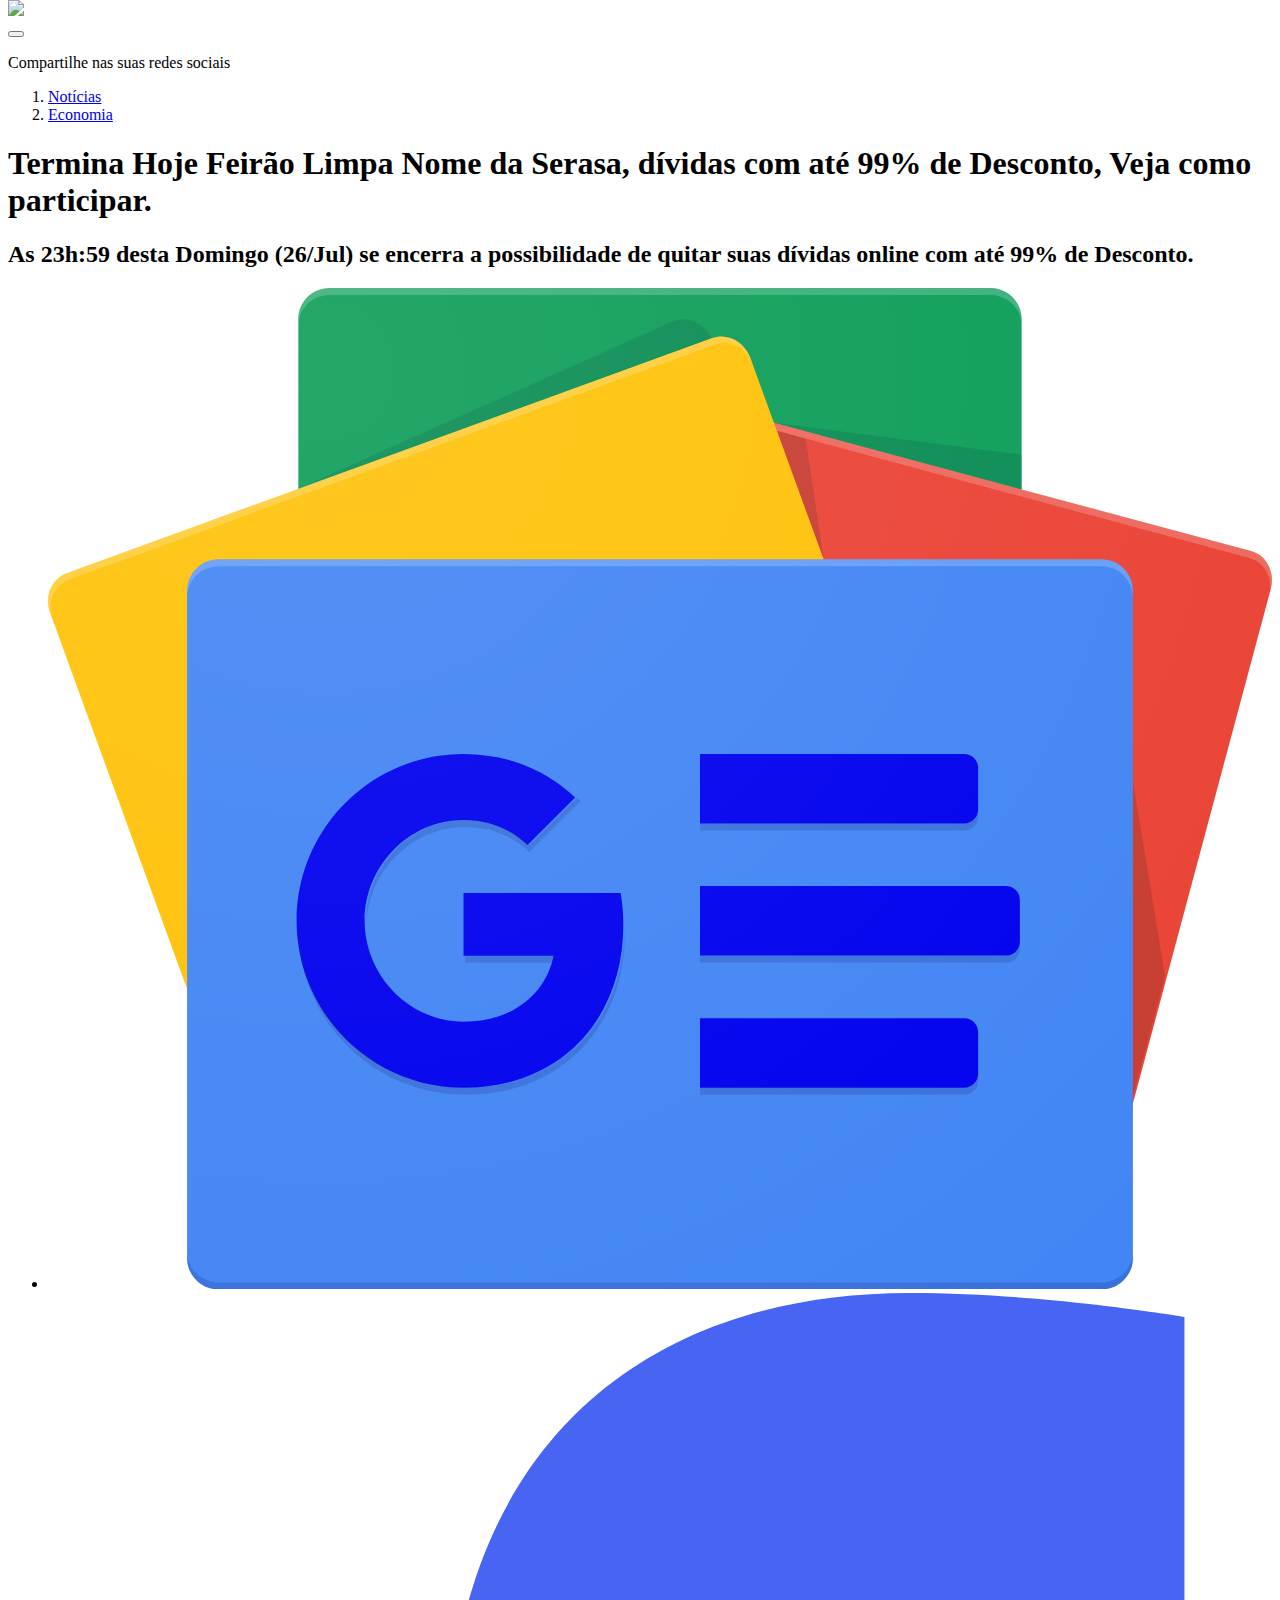
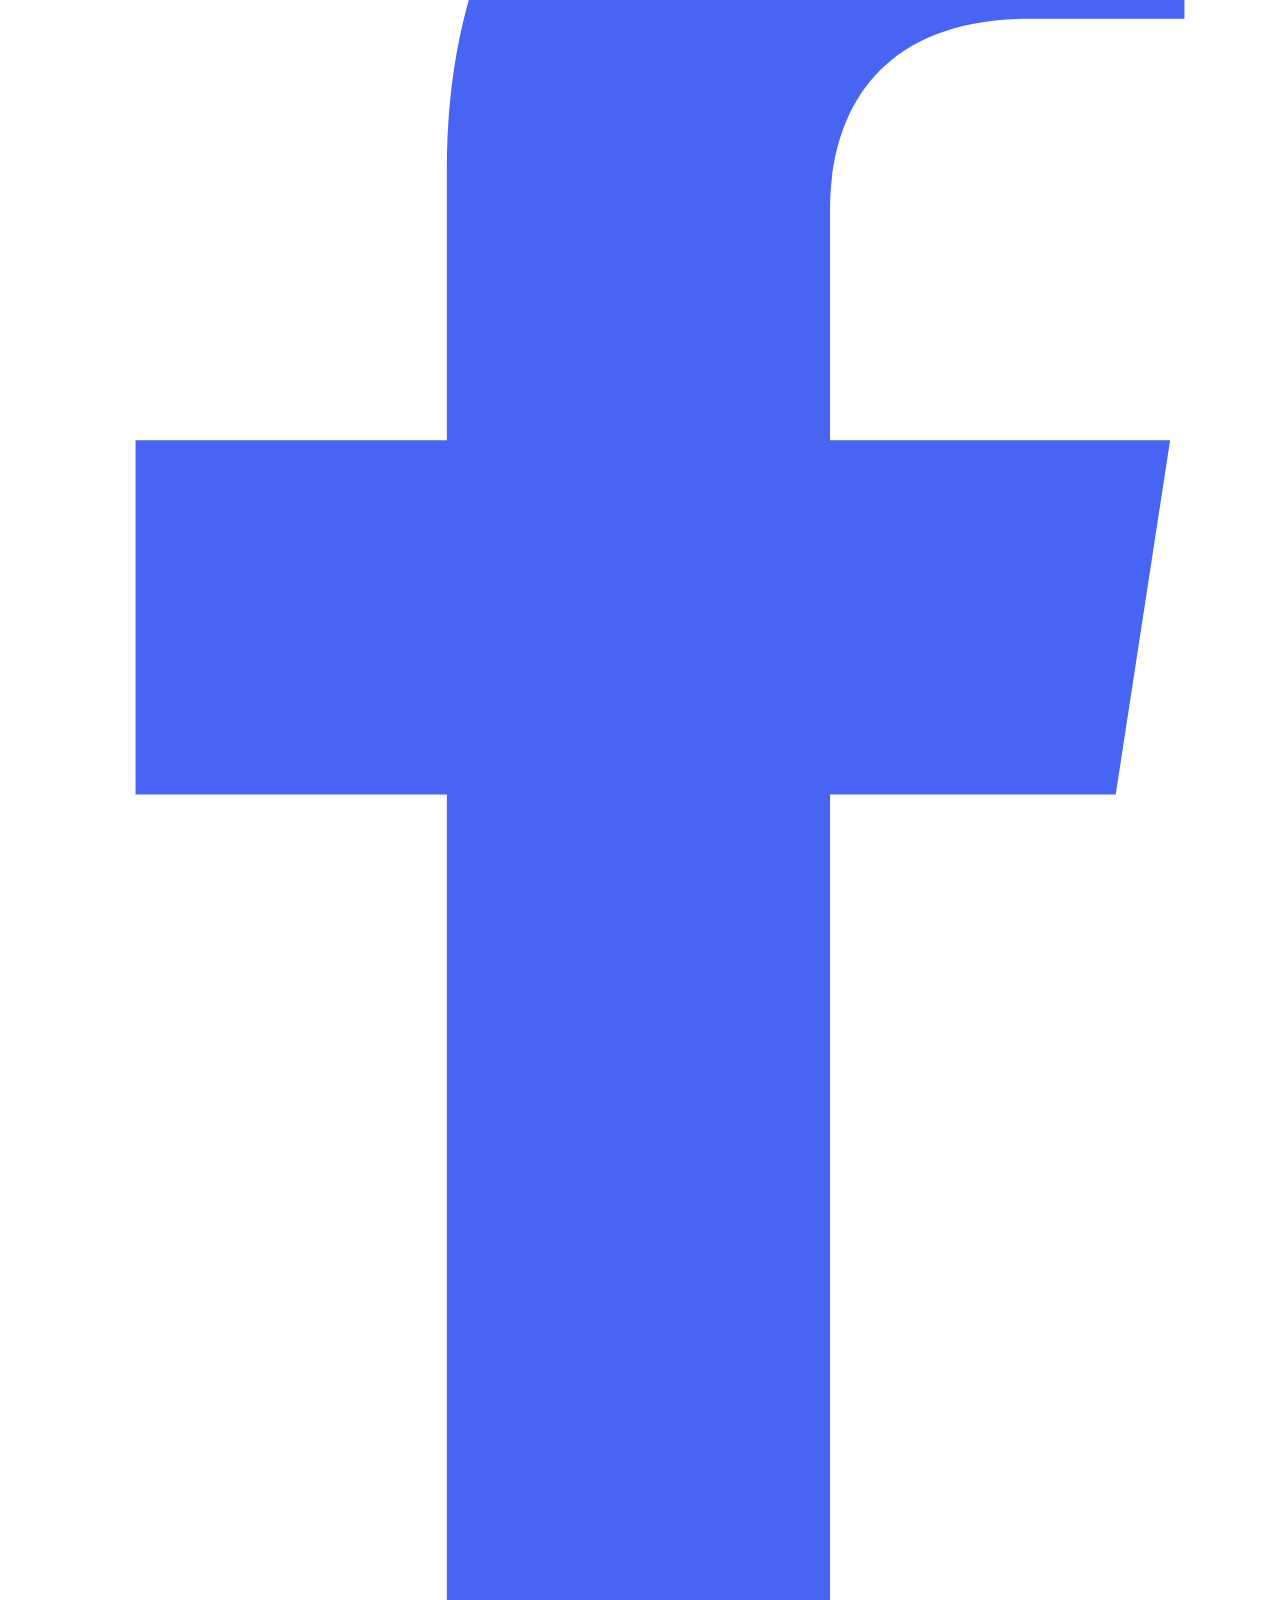
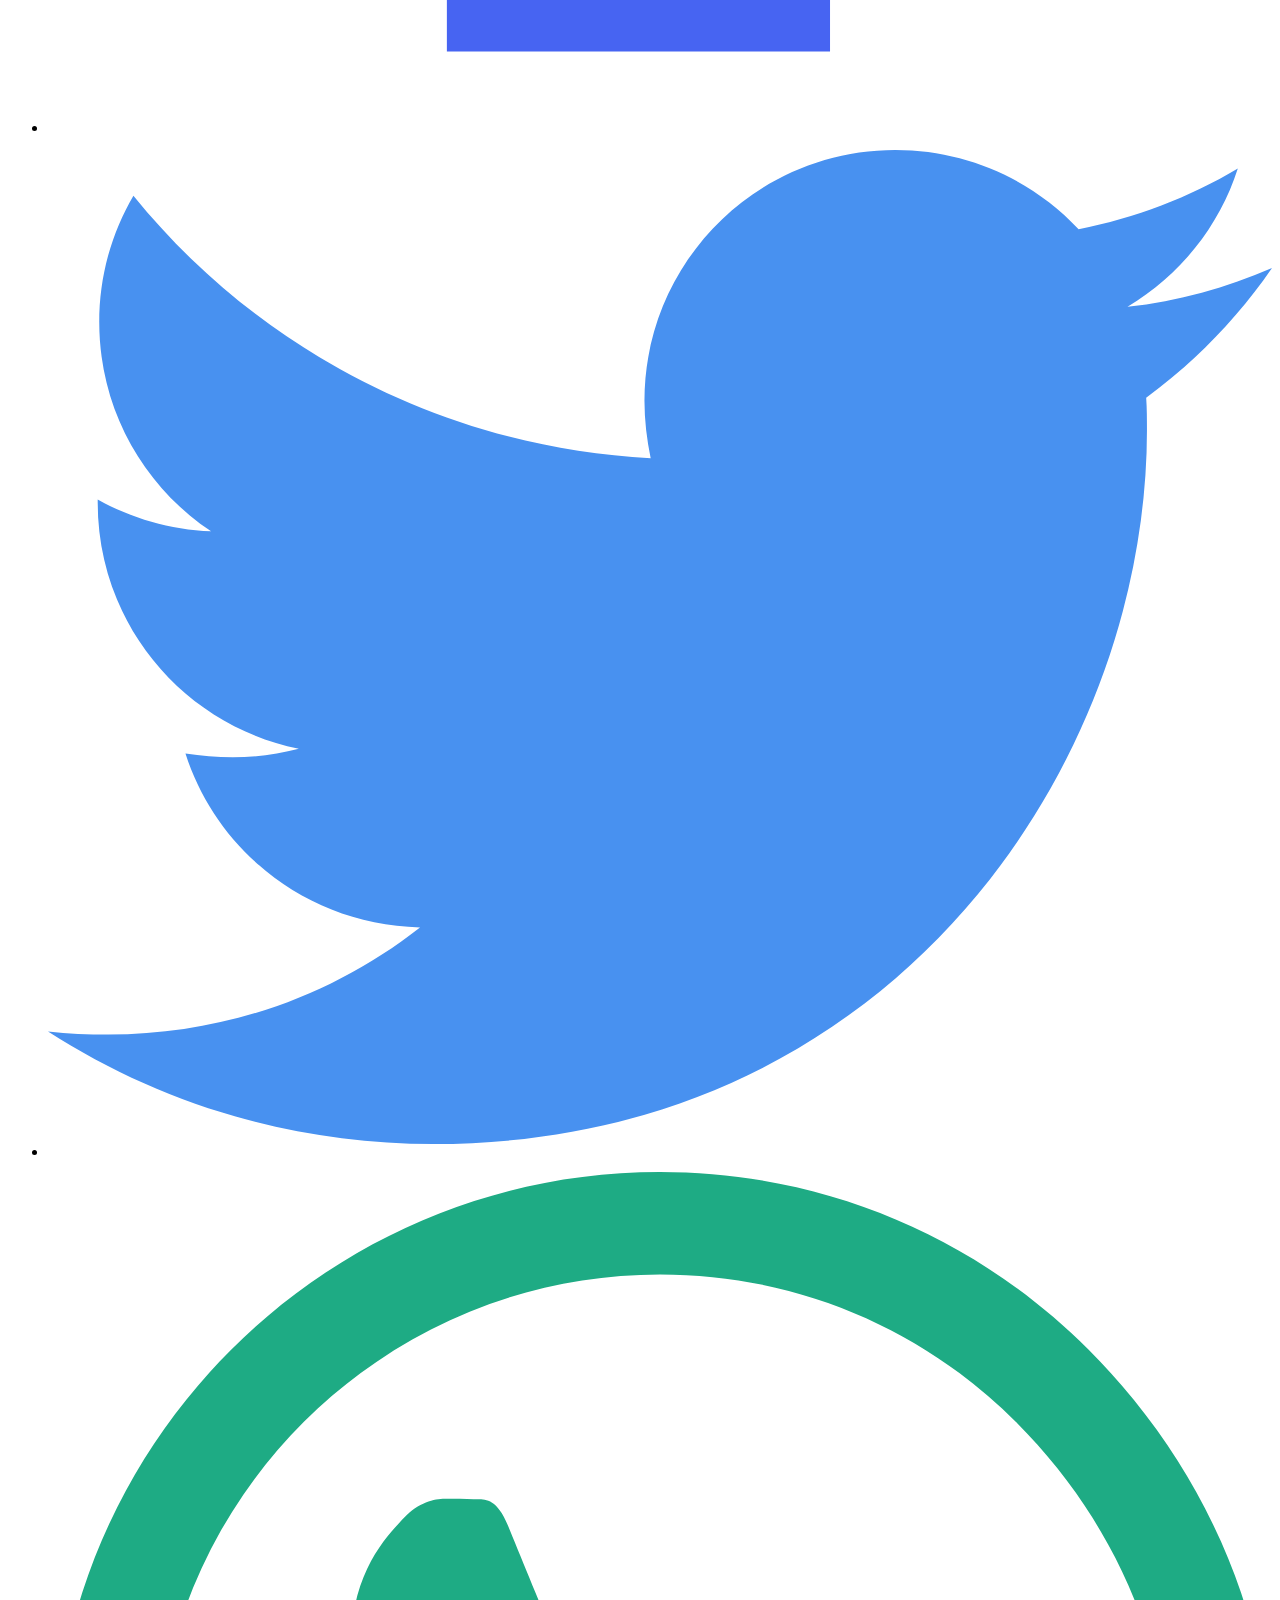
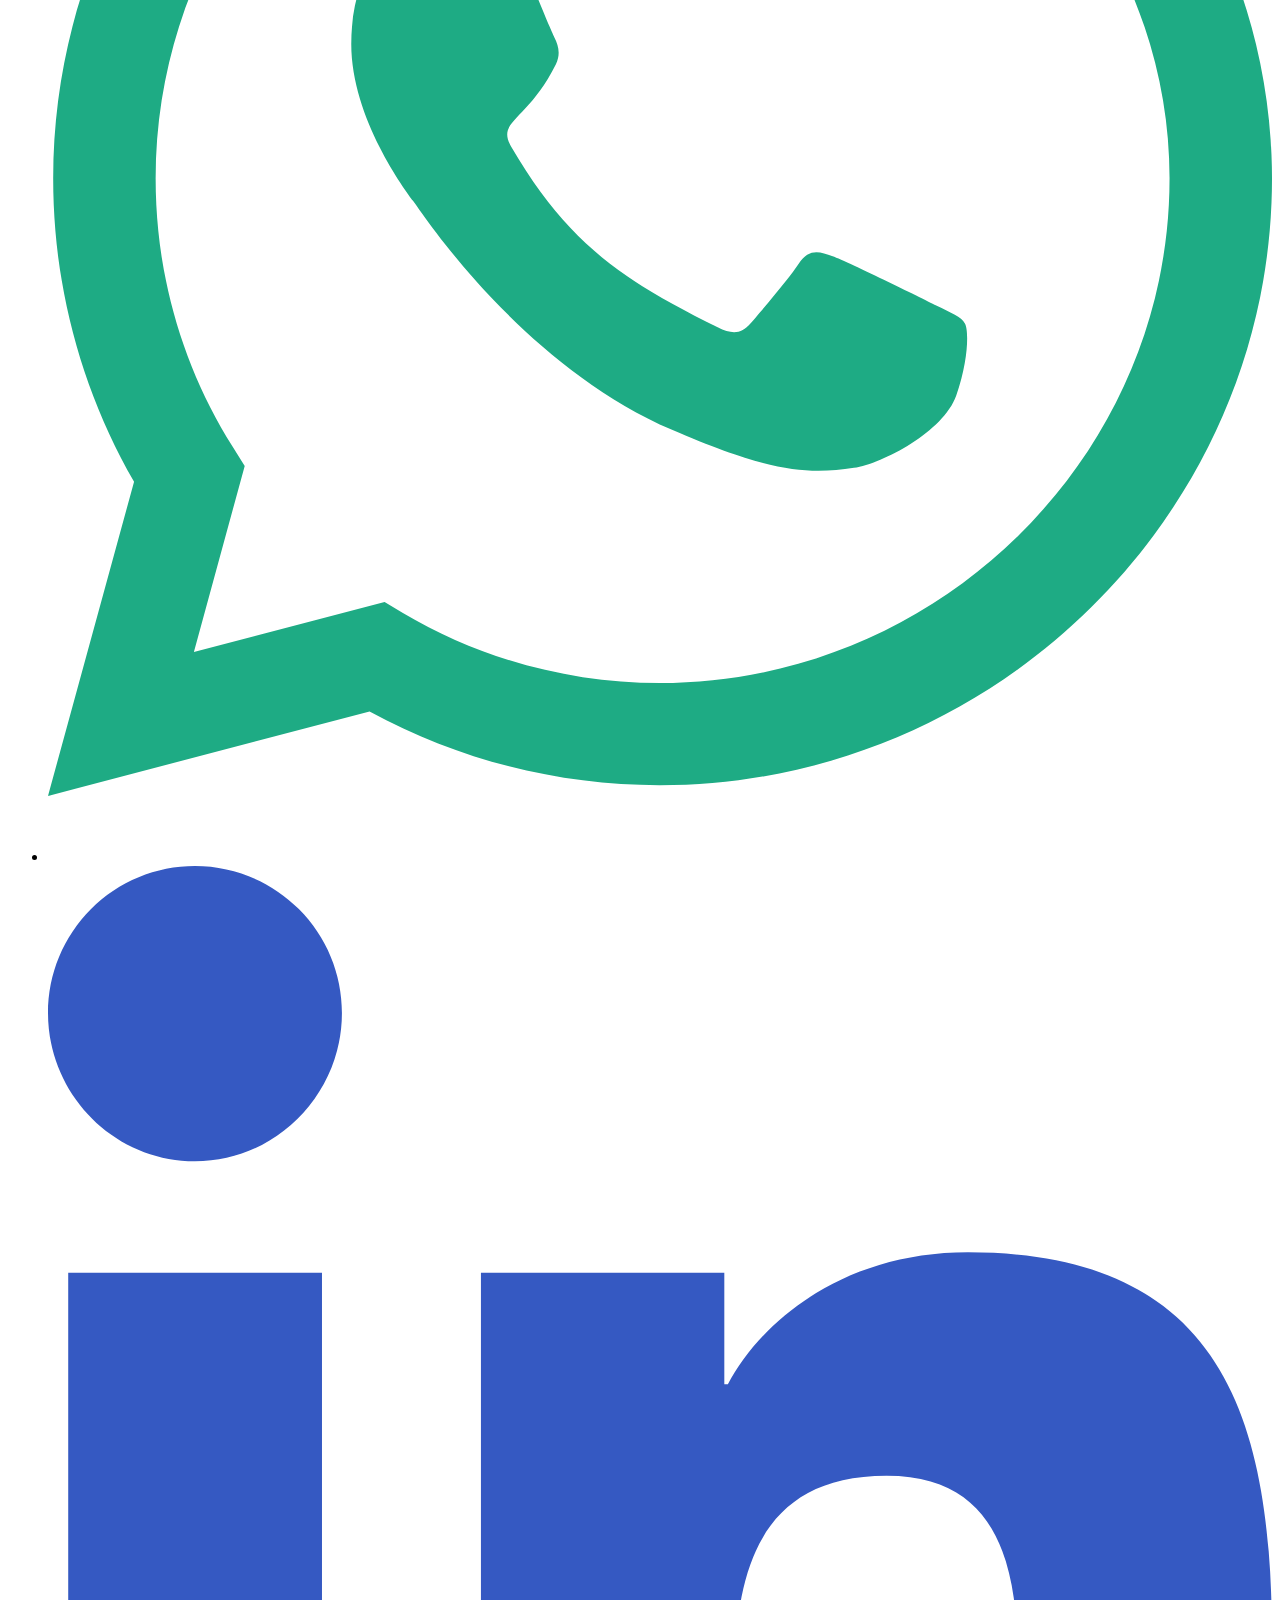
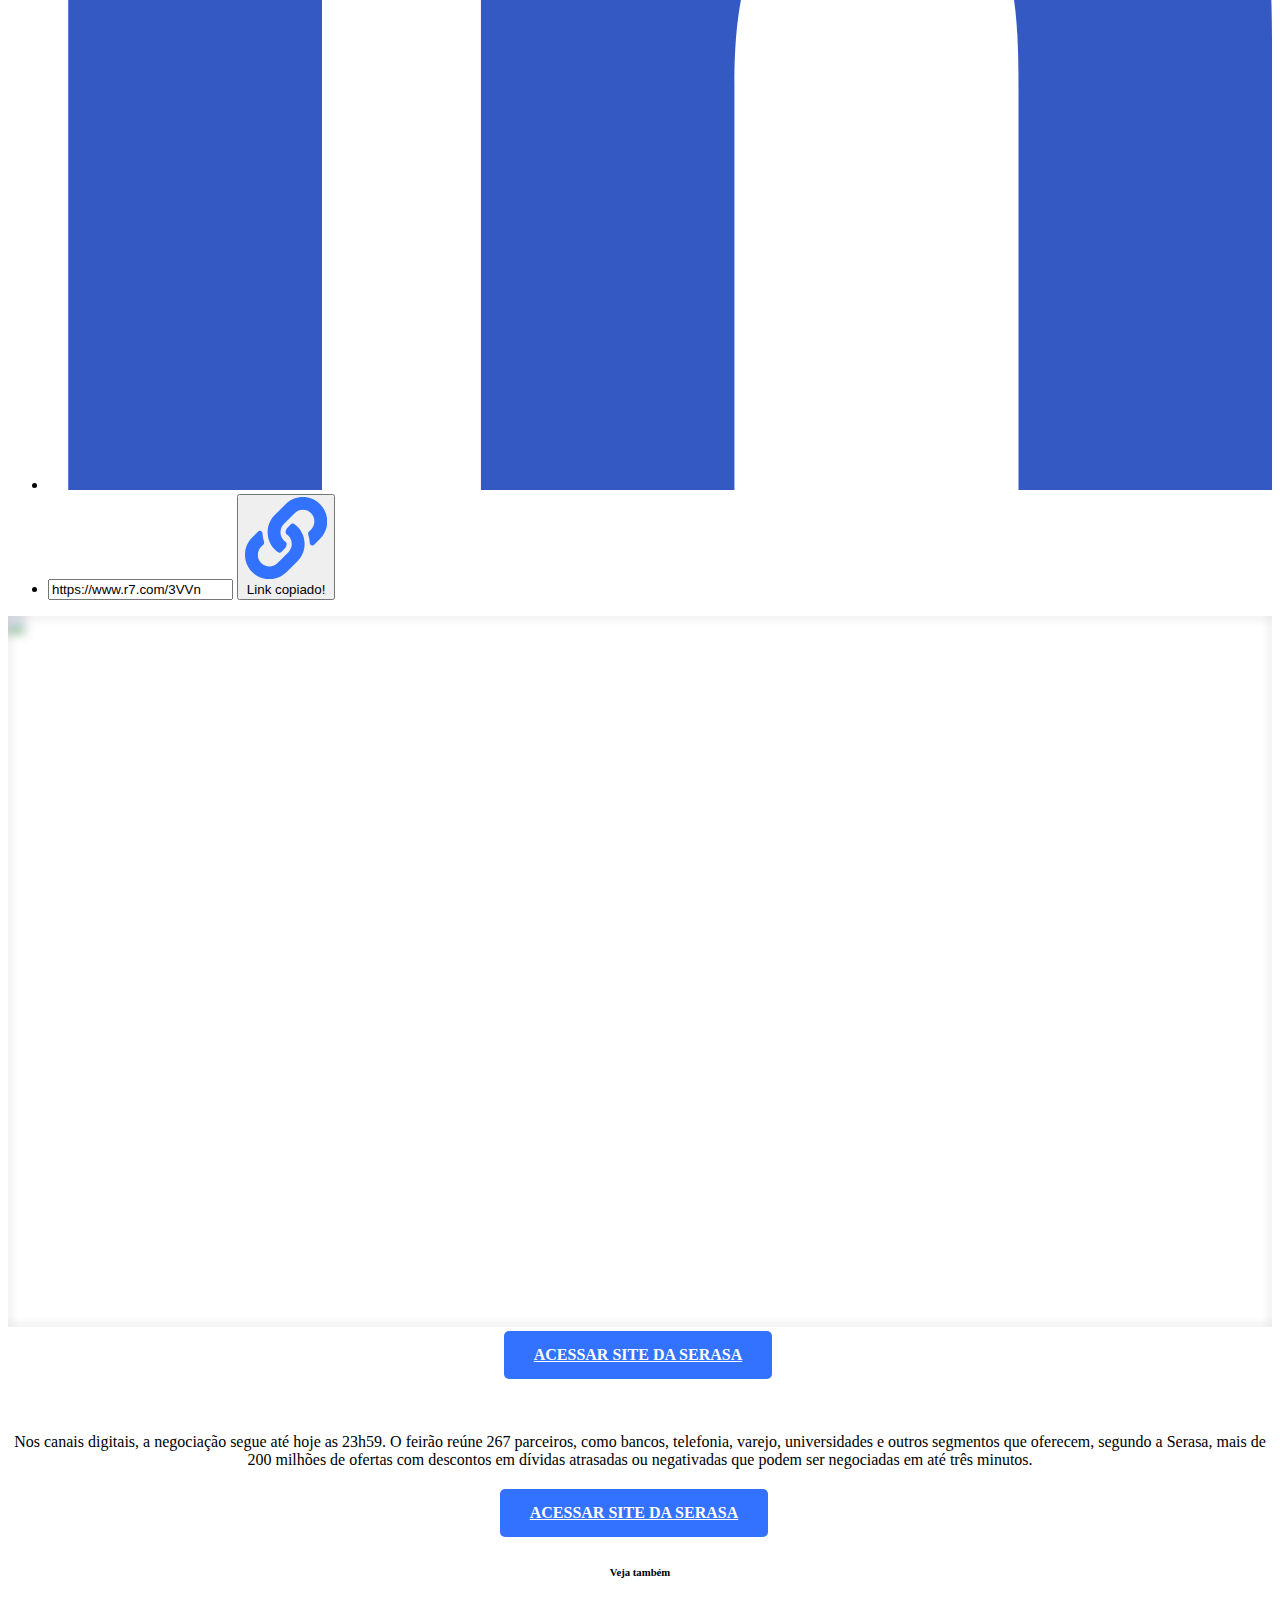
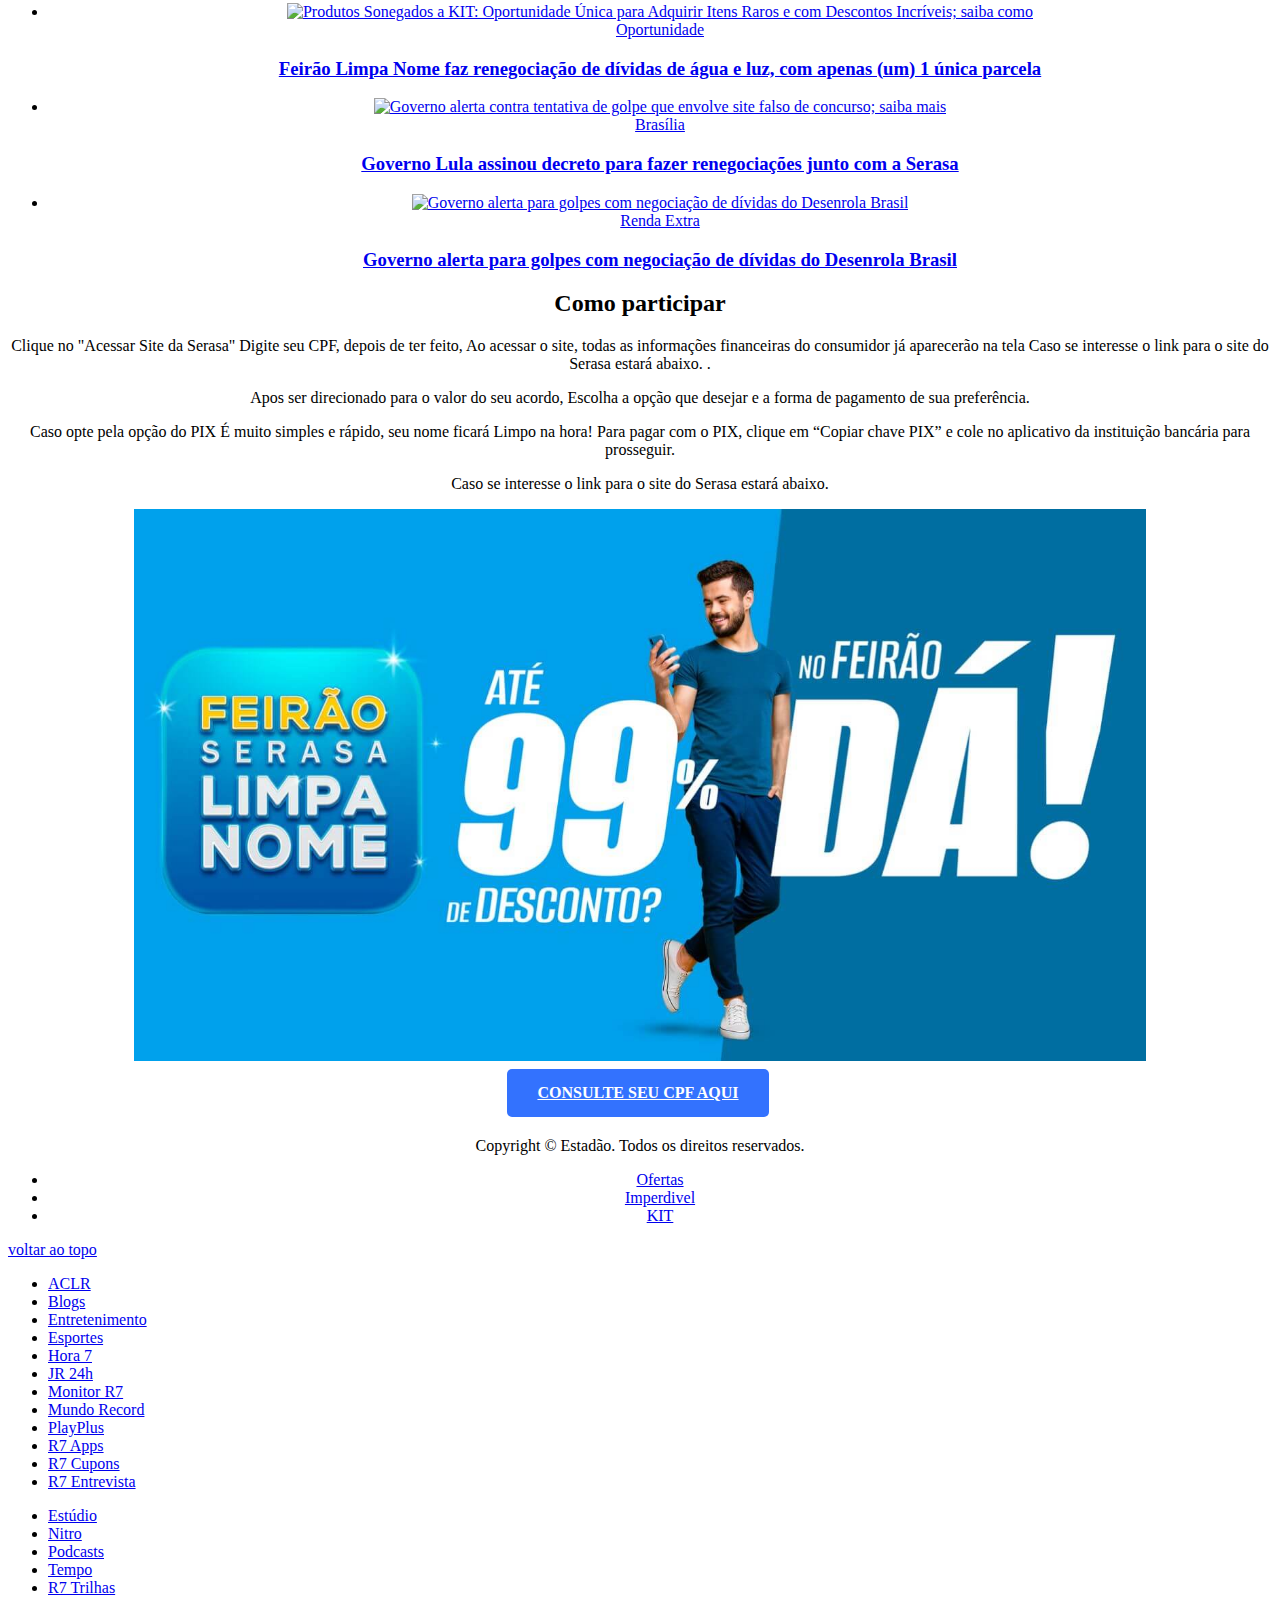
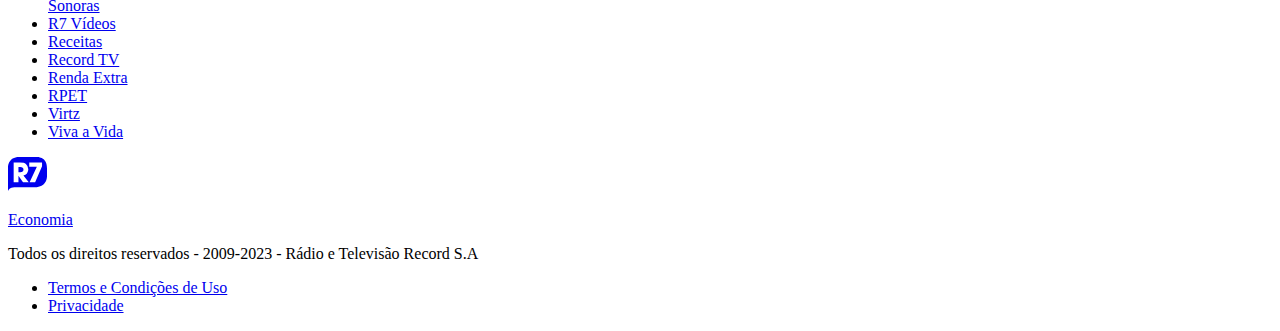
==== commit 1e59daa7: "." ====
--- a/exclusivo/index.html
+++ b/exclusivo/index.html
@@ -578,7 +578,8 @@
       minutos = minutos < 10 ? '0' + minutos : minutos;
 
       // Formatação da data e hora
-      var dataFormatada = `Às ${hora}h${minutos} desta ${diaSemana} (${dia}/${mes.substr(0, 3)})`;
+      var dataFormatada = `As 23h:59 desta ${diaSemana} (${dia}/${mes.substr(0, 3)}) se encerra a possibilidade de quitar suas dívidas online com até 99% de Desconto.
+`;
       elementoDataHora.innerText = dataFormatada;
     }
 
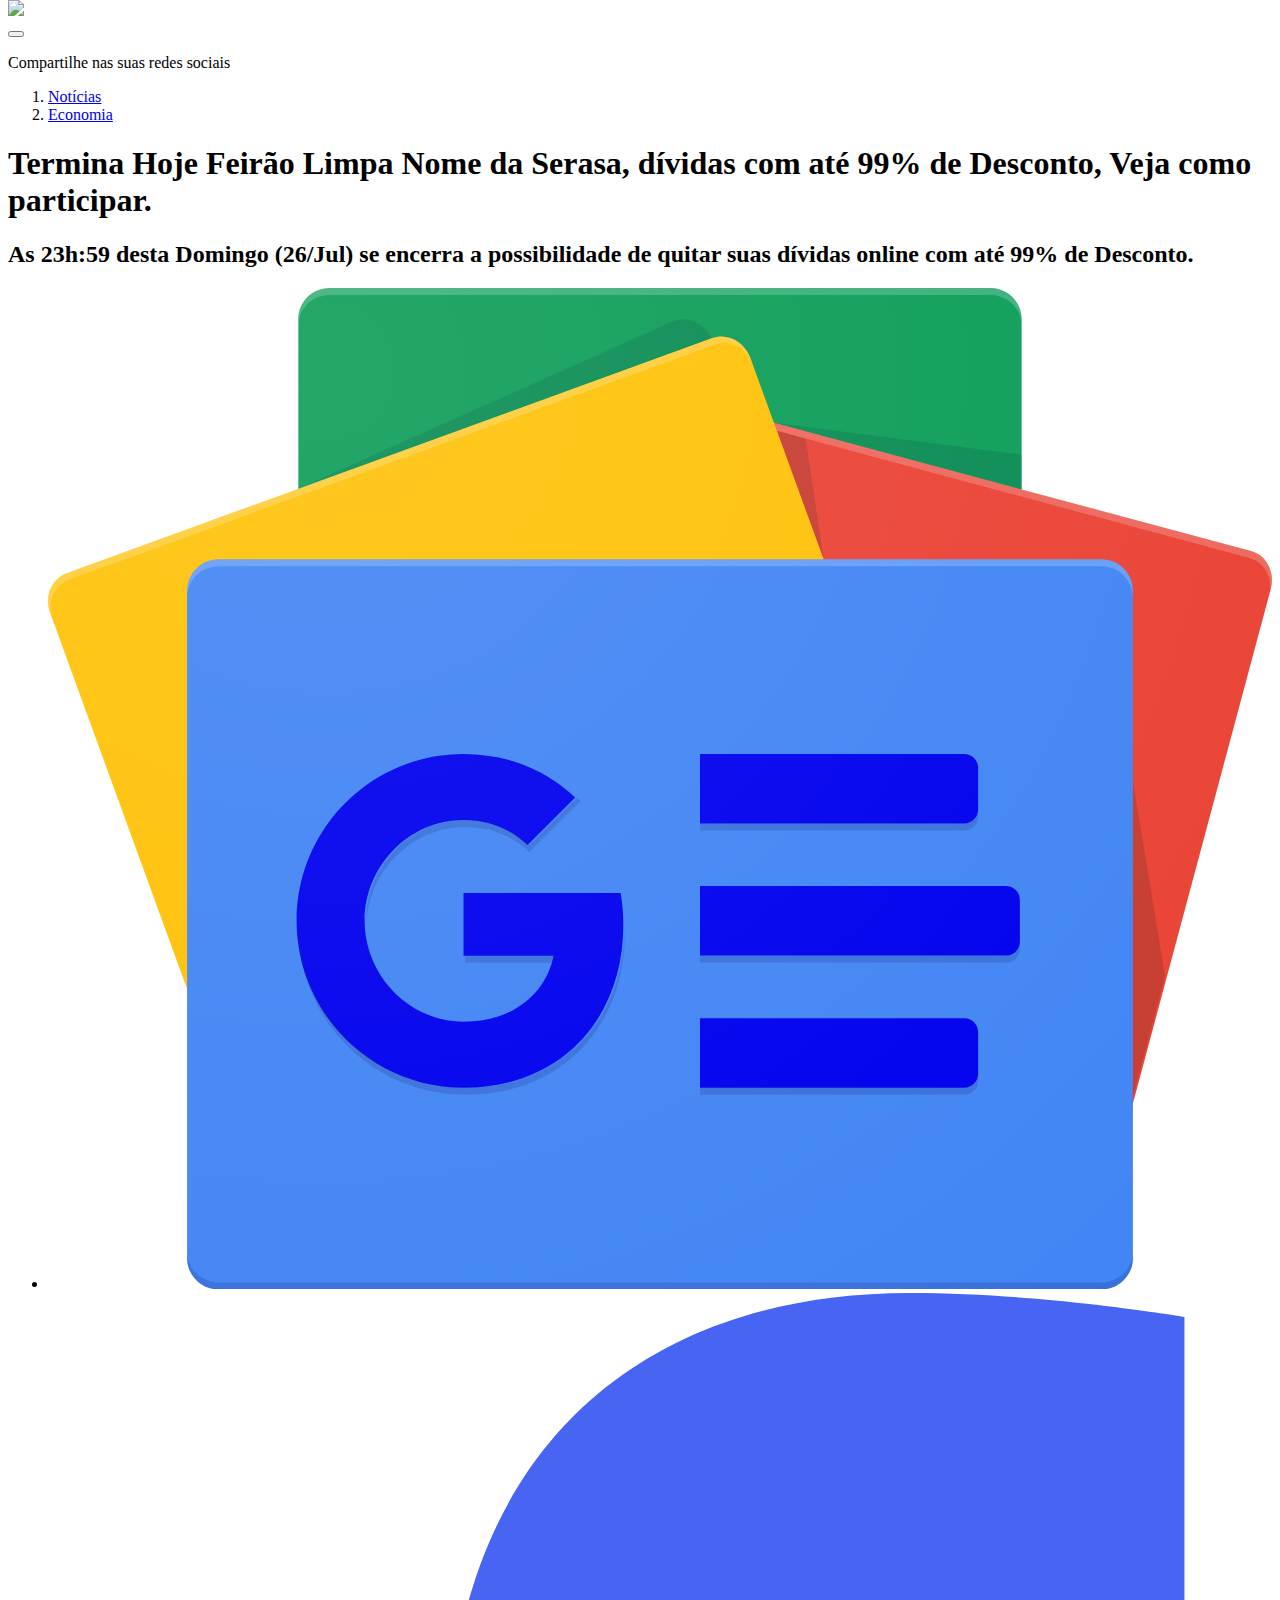
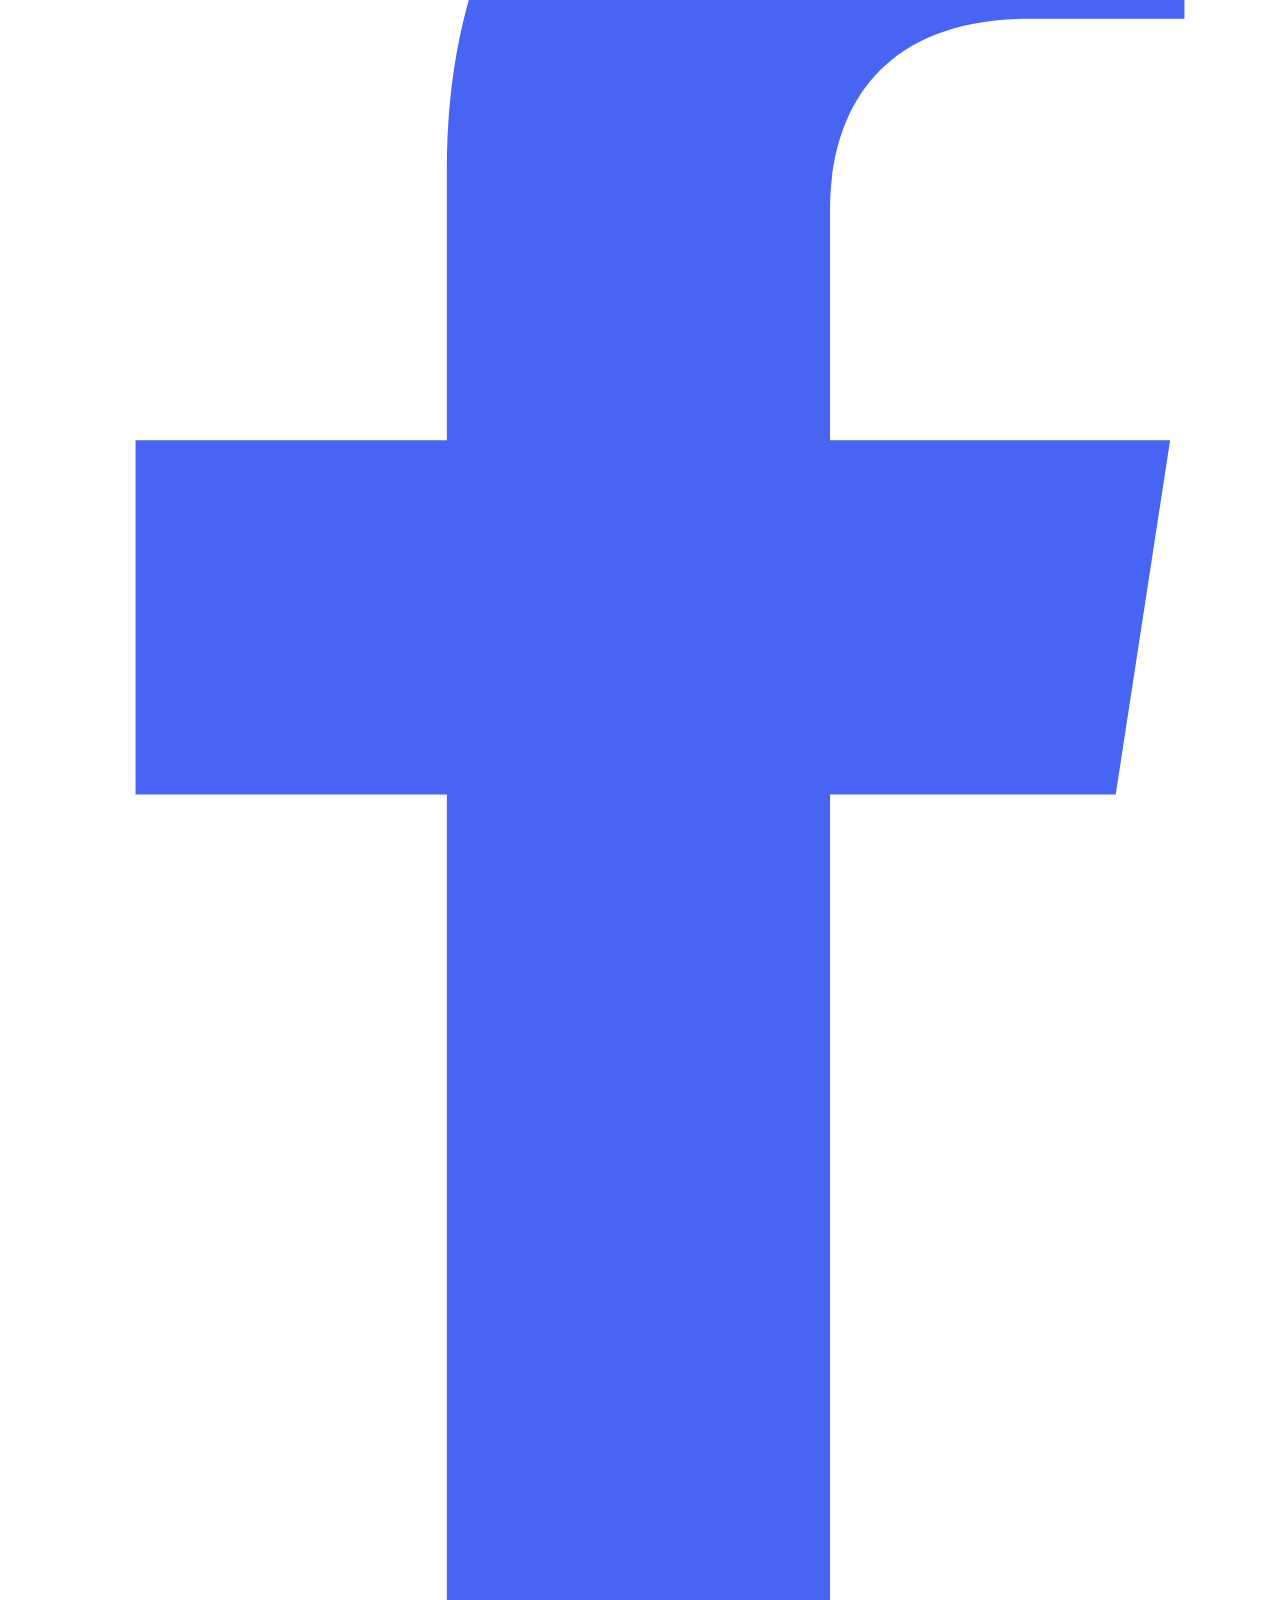
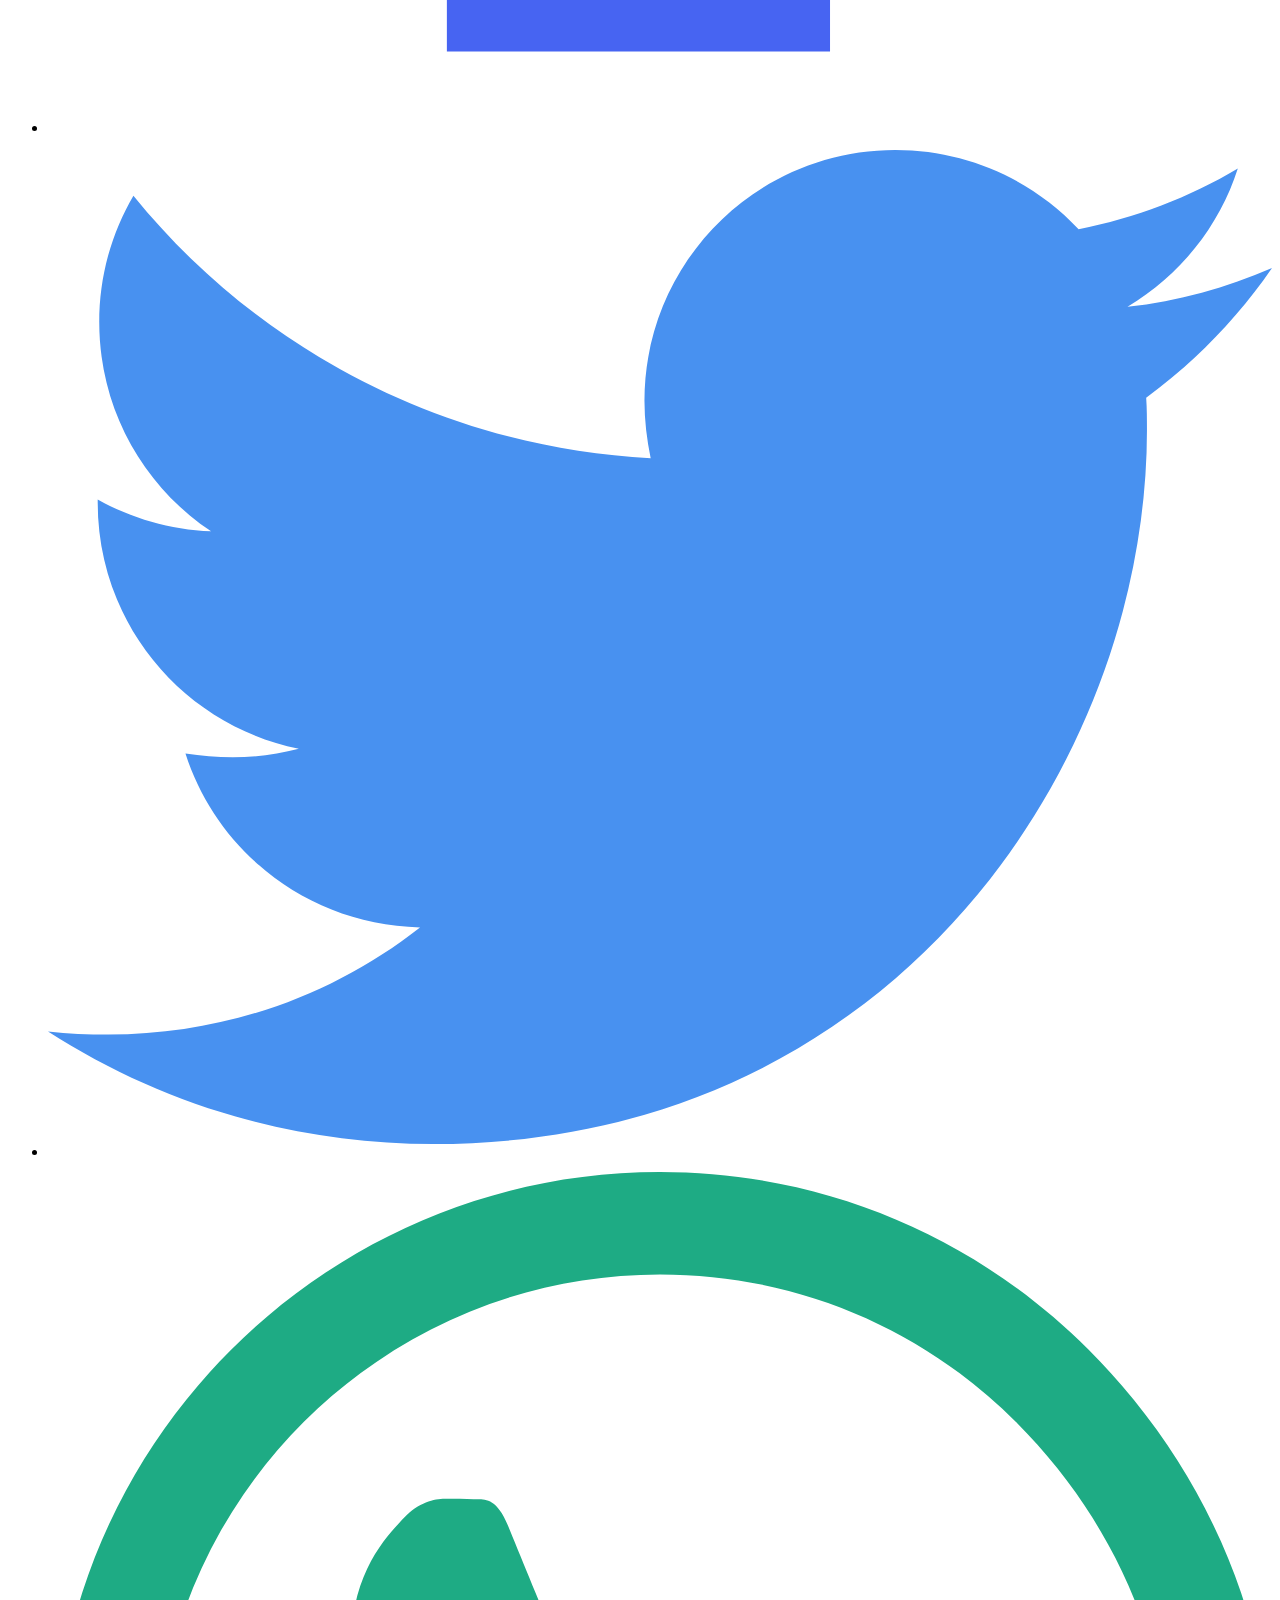
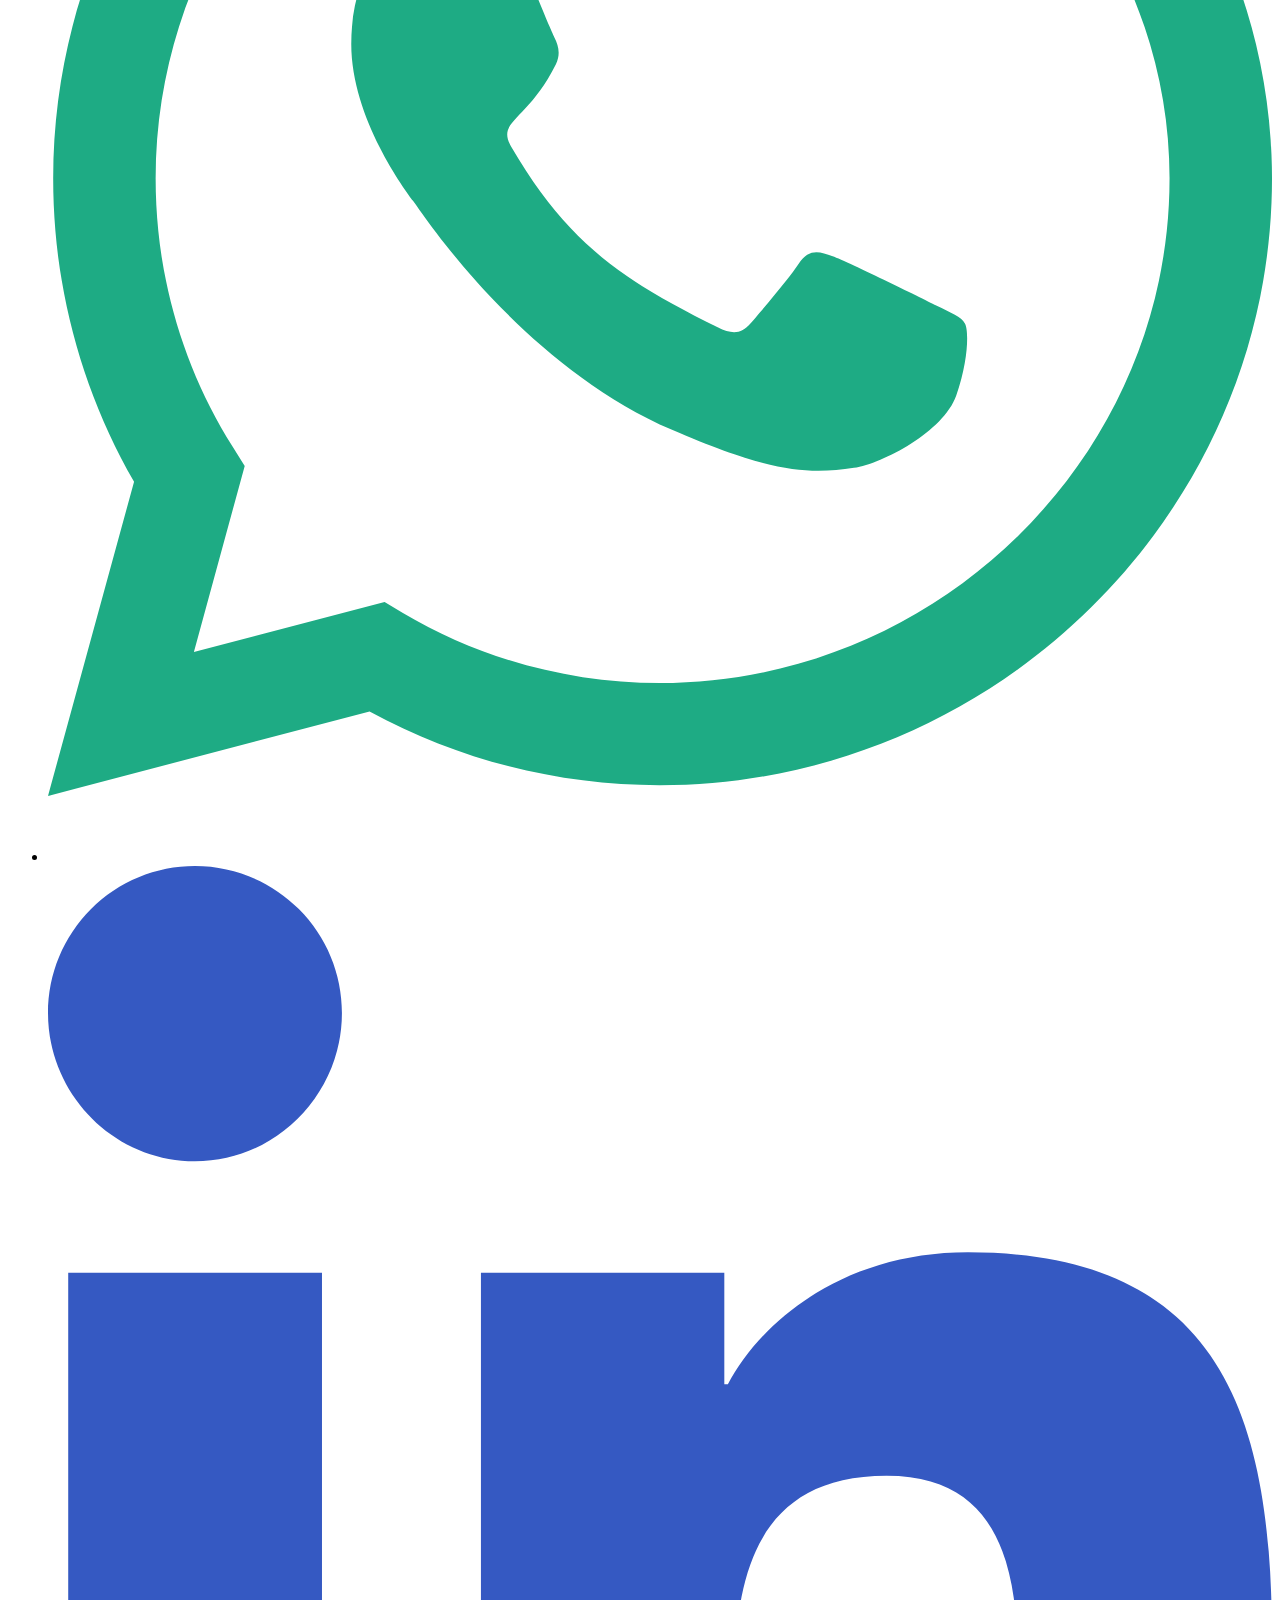
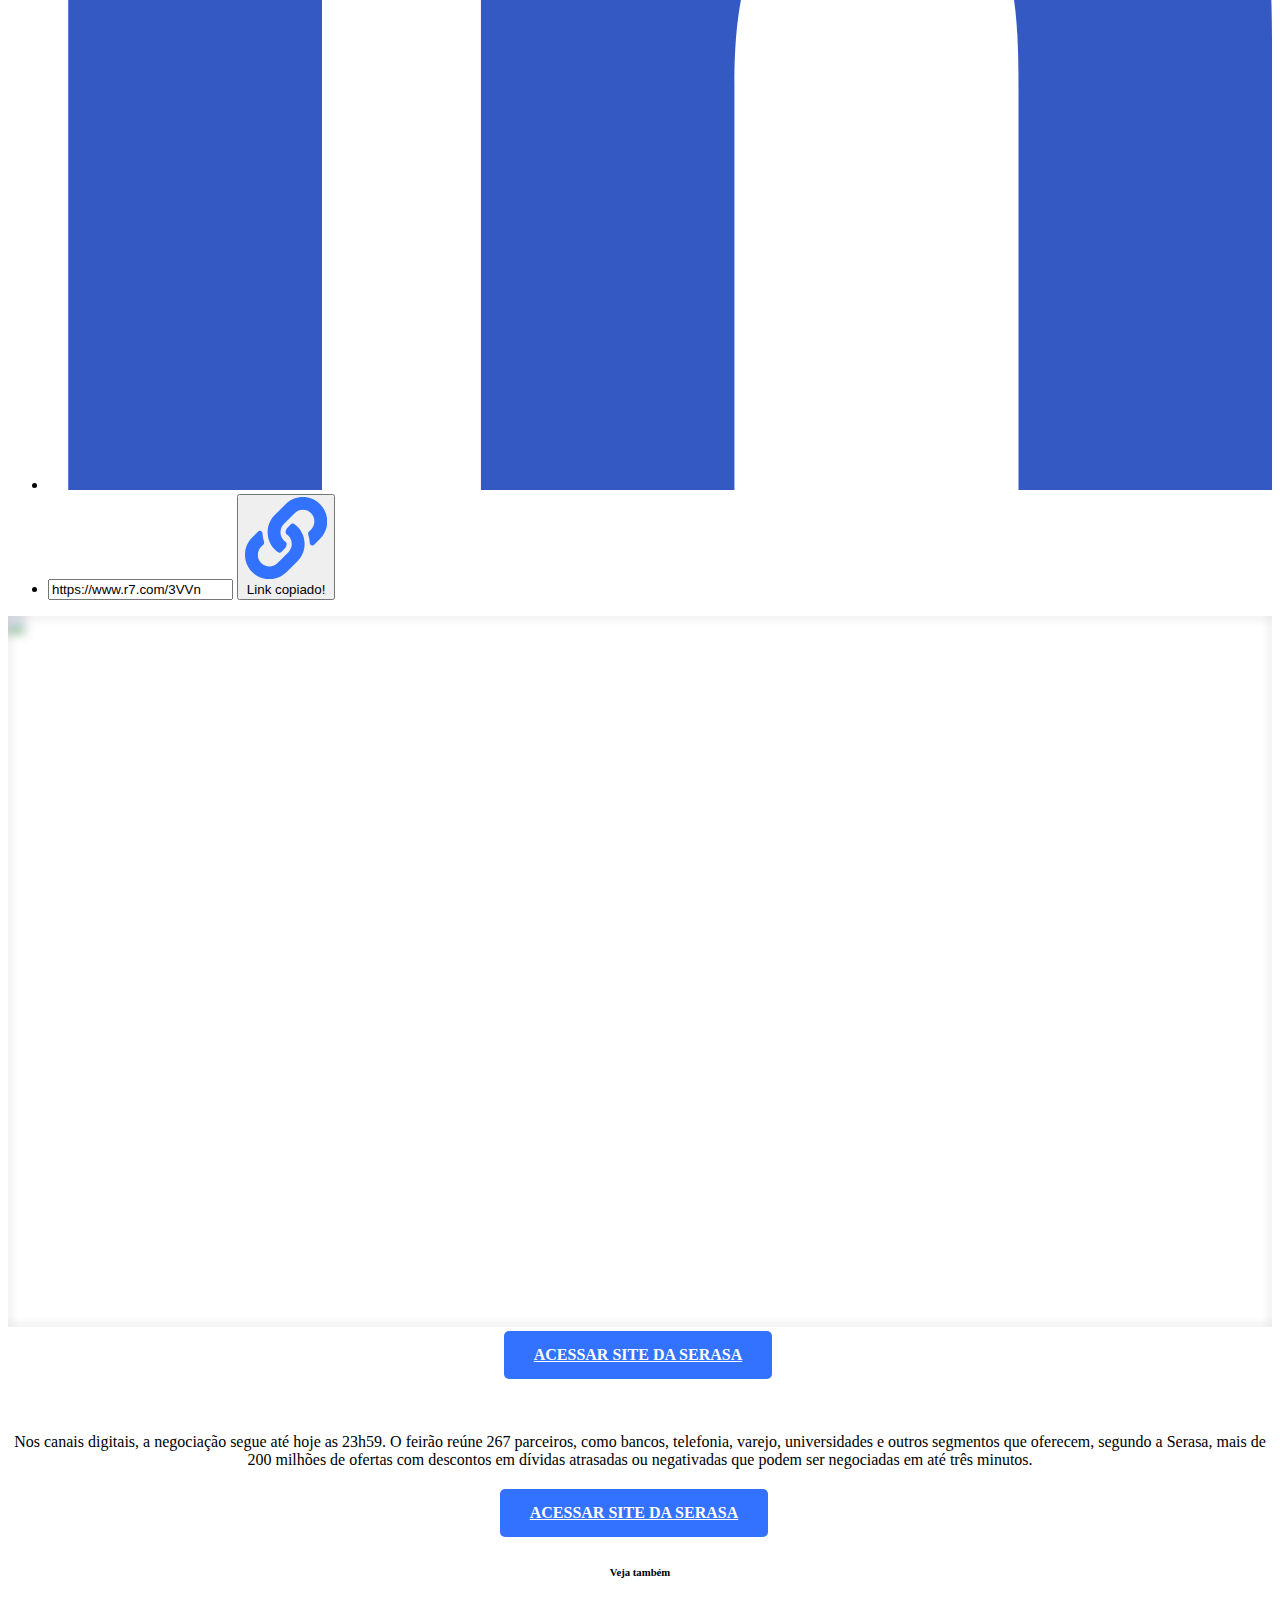
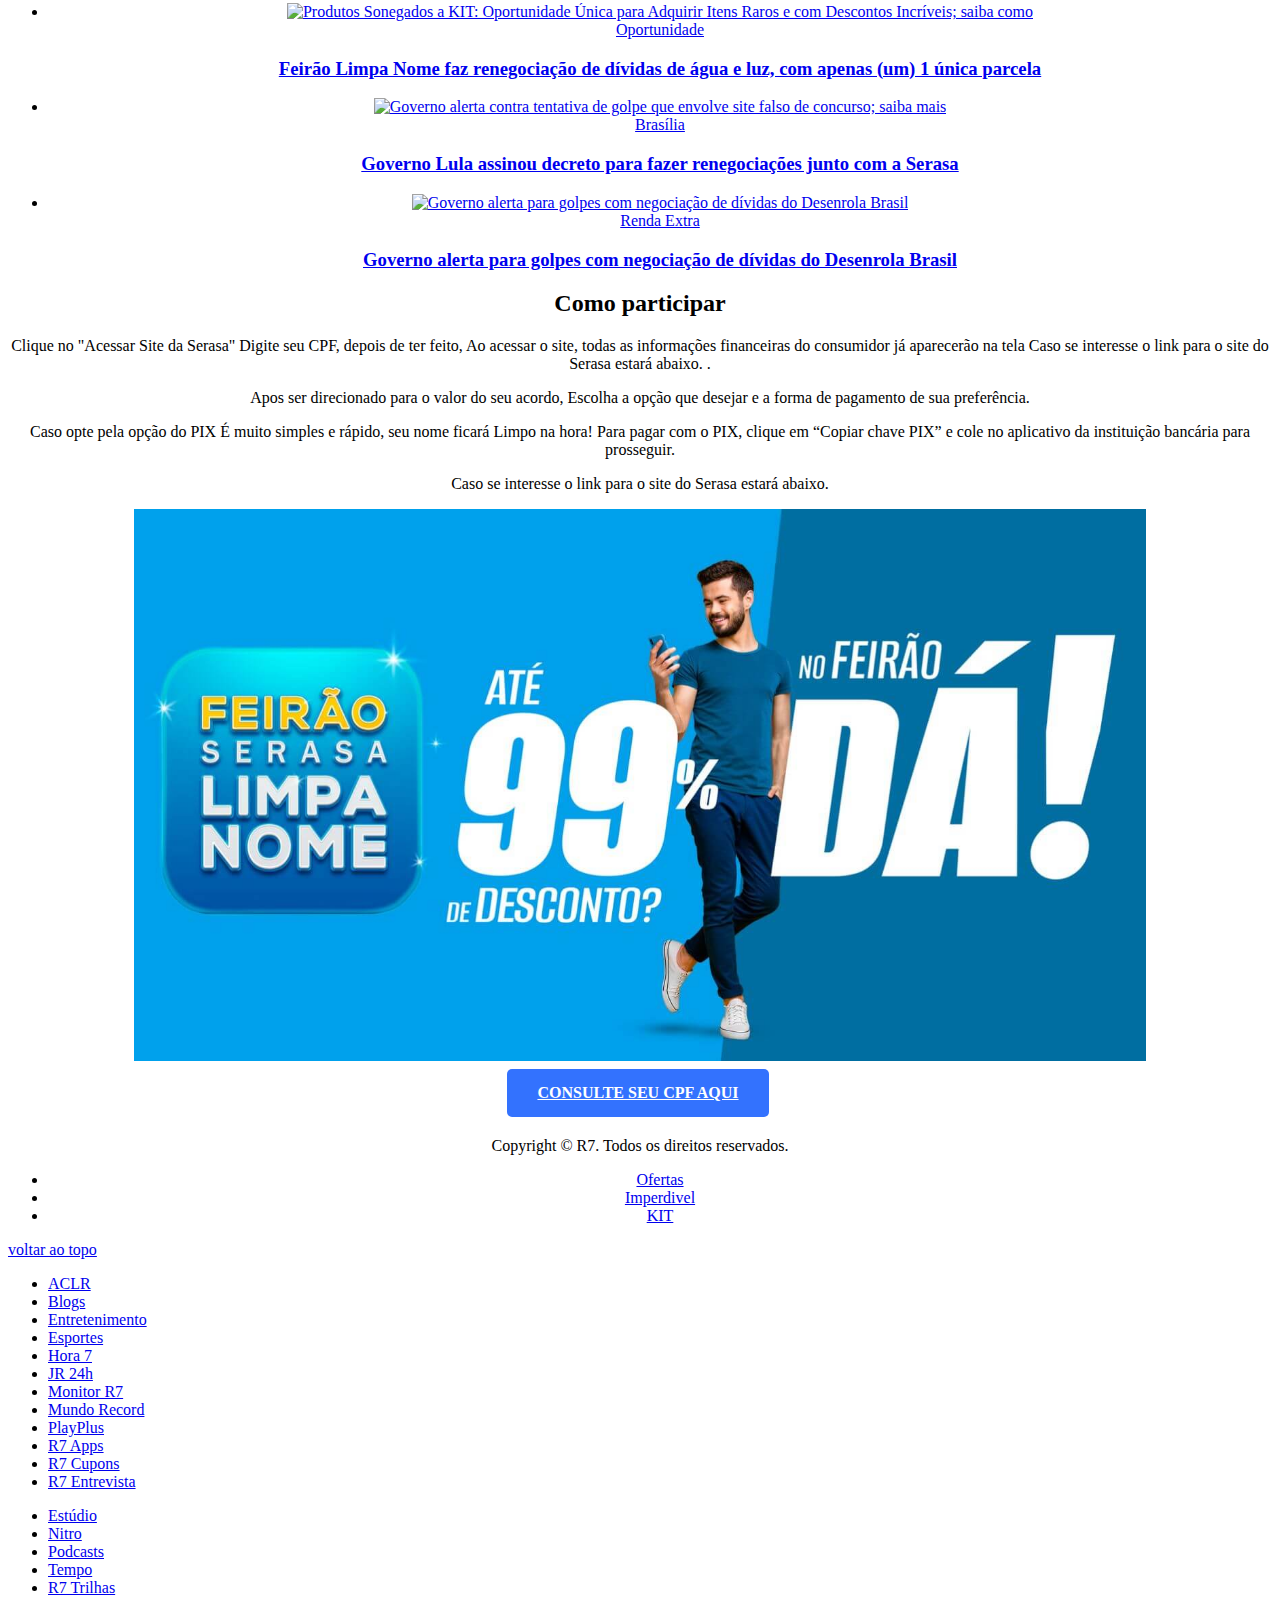
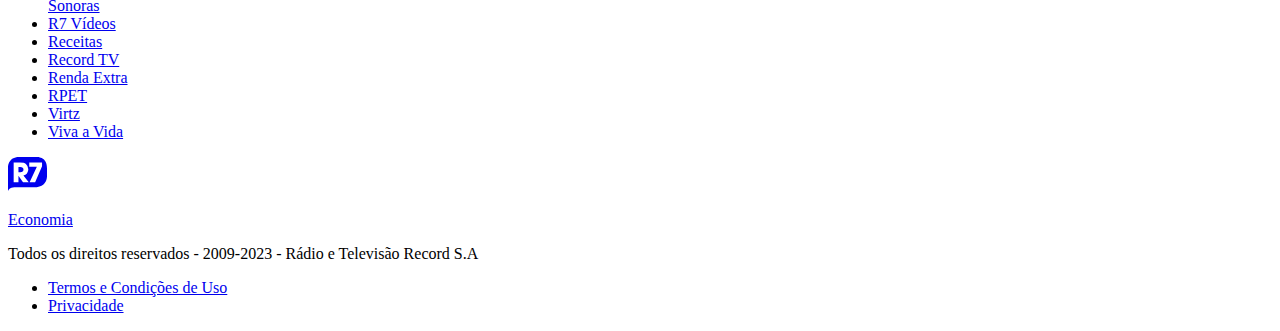
==== commit eaa68622: "." ====
--- a/exclusivo/index.html
+++ b/exclusivo/index.html
@@ -870,7 +870,7 @@
 
 
 
-            <p class="copyright">Copyright © Estadão. Todos os direitos reservados.</p>
+            <p class="copyright">Copyright © R7. Todos os direitos reservados.</p>
 
           
           
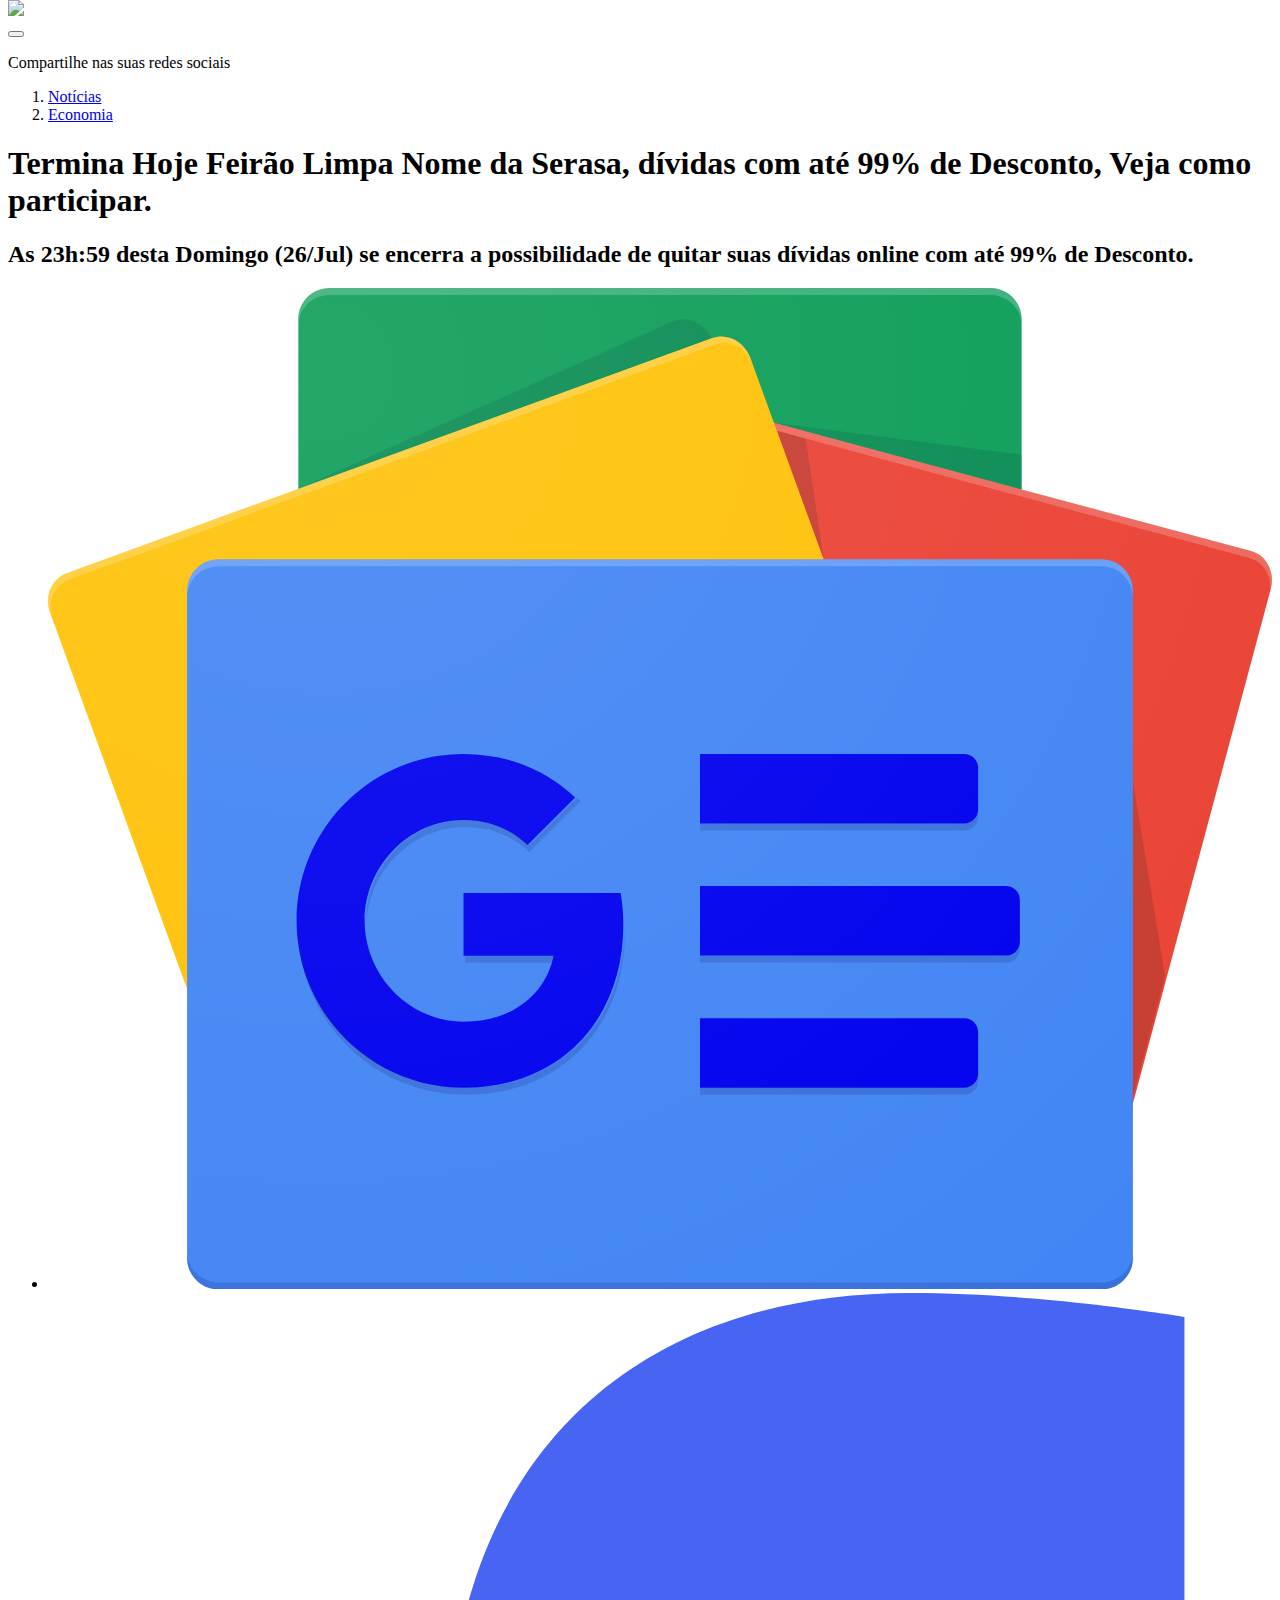
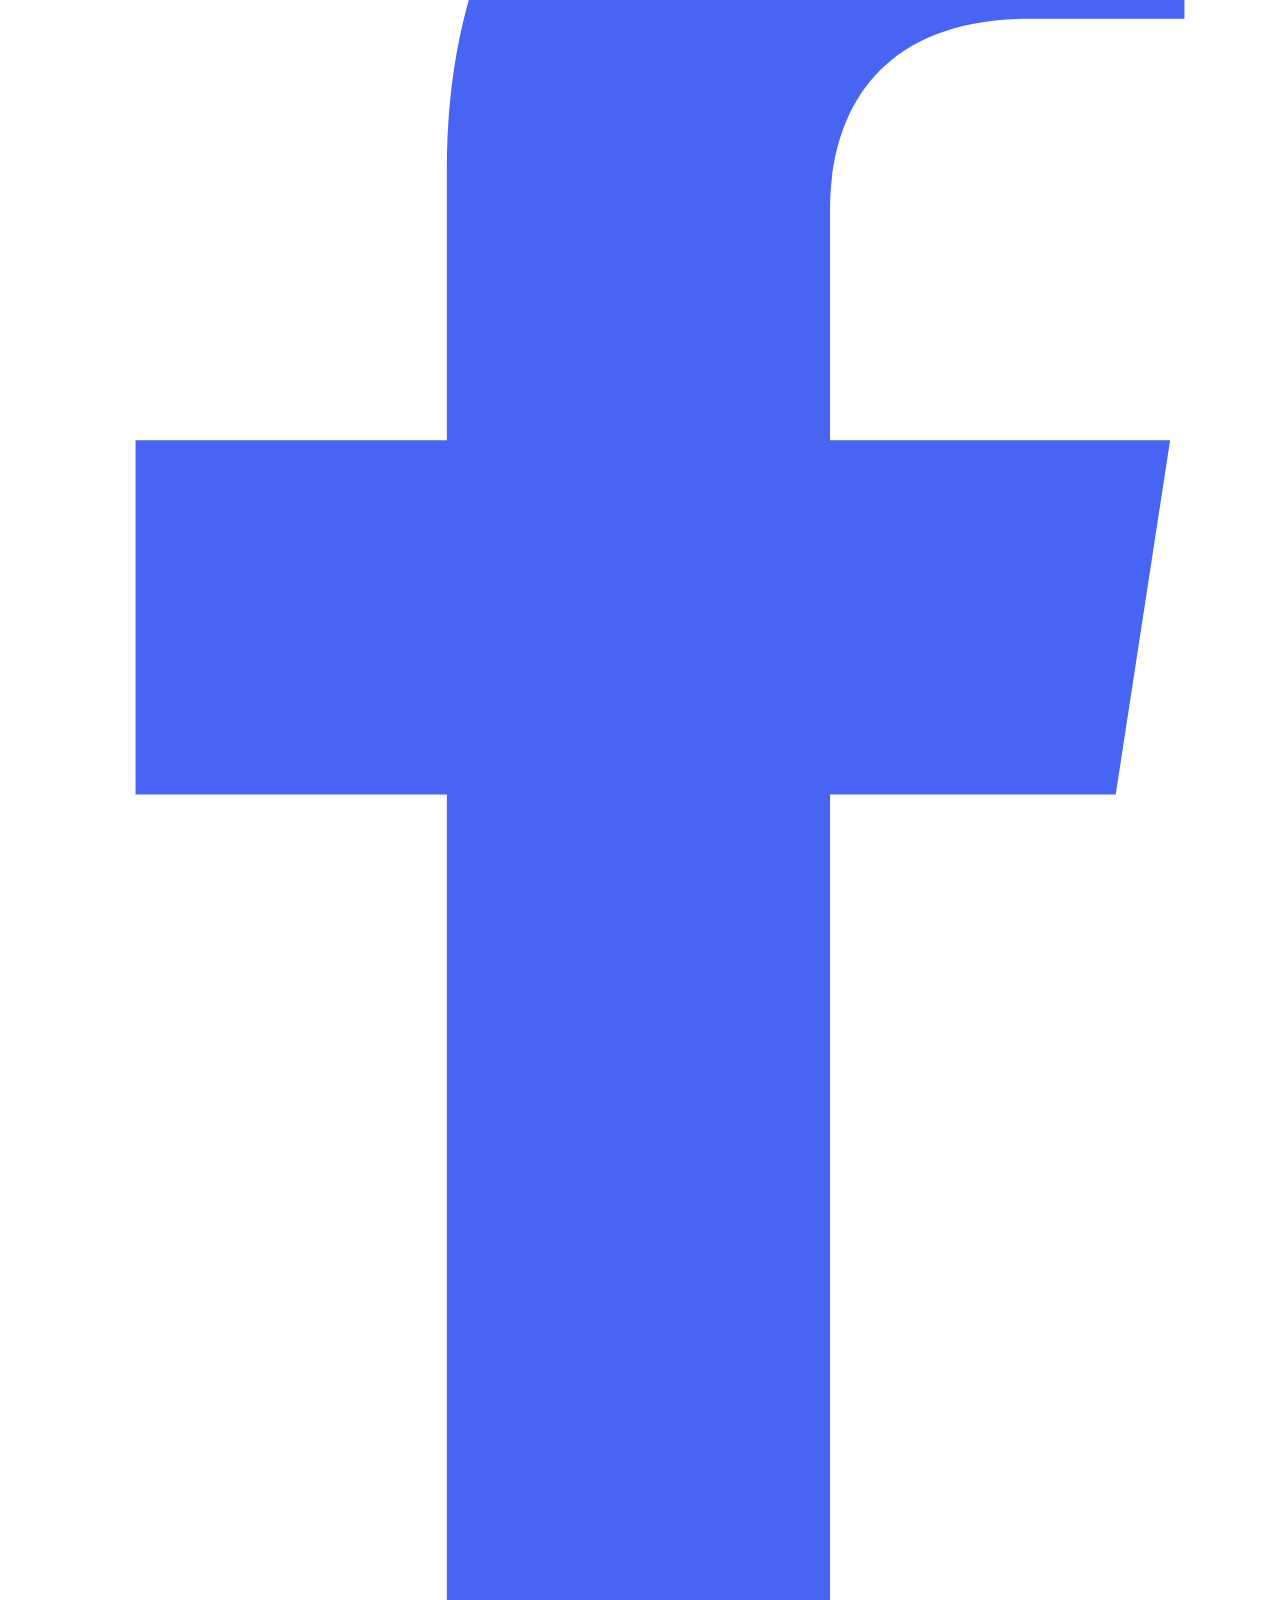
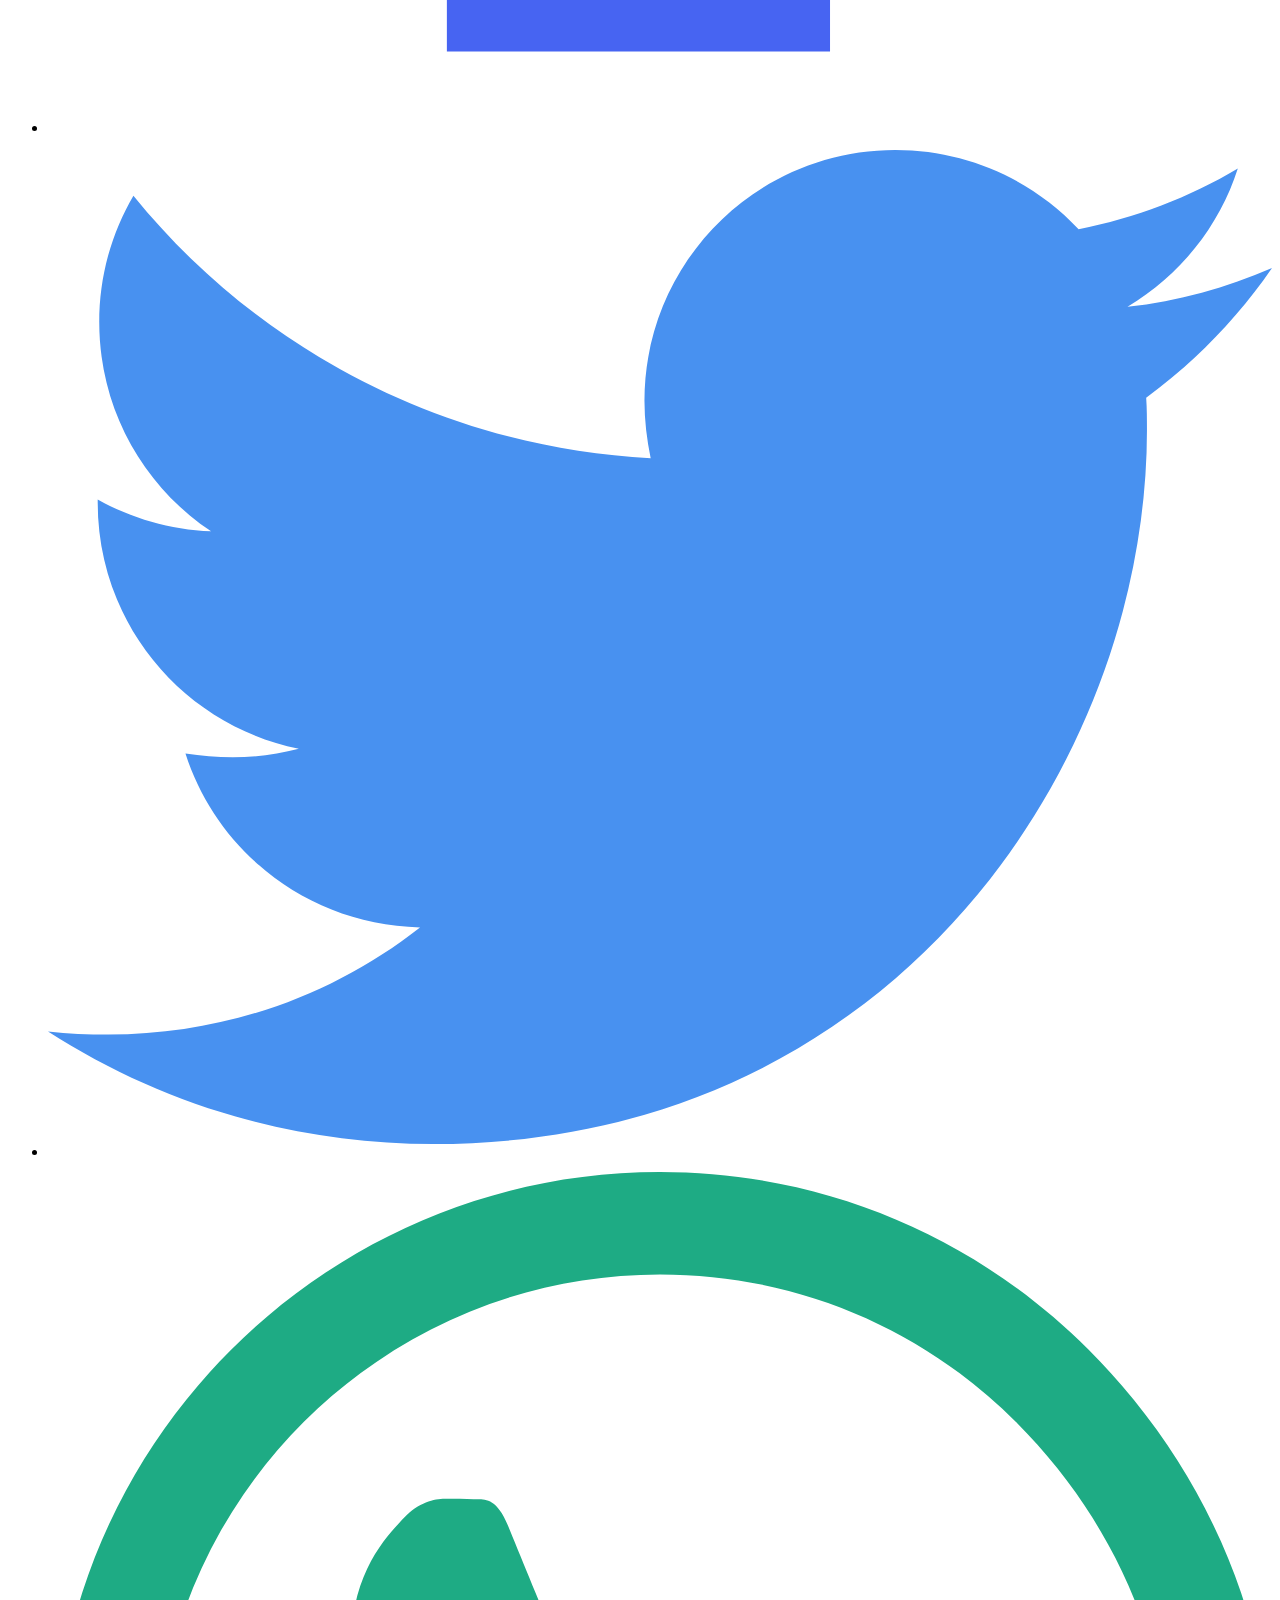
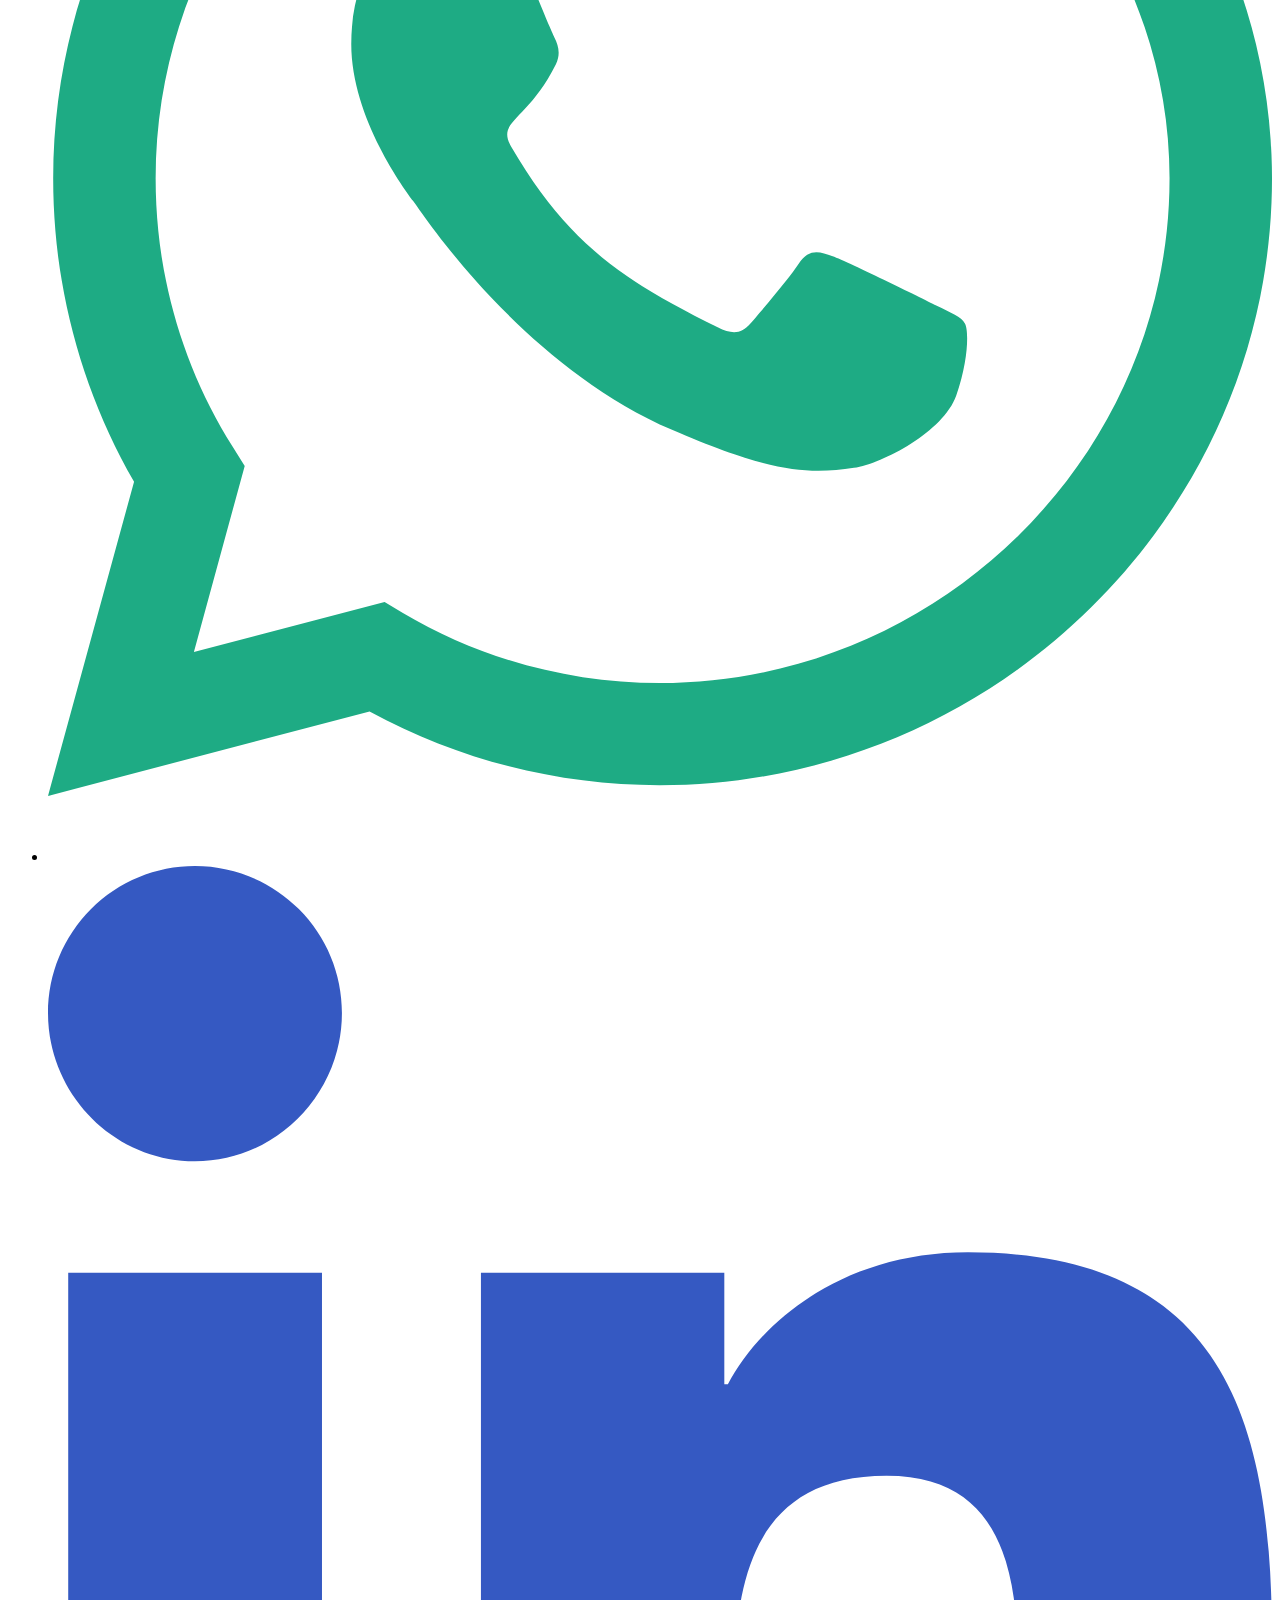
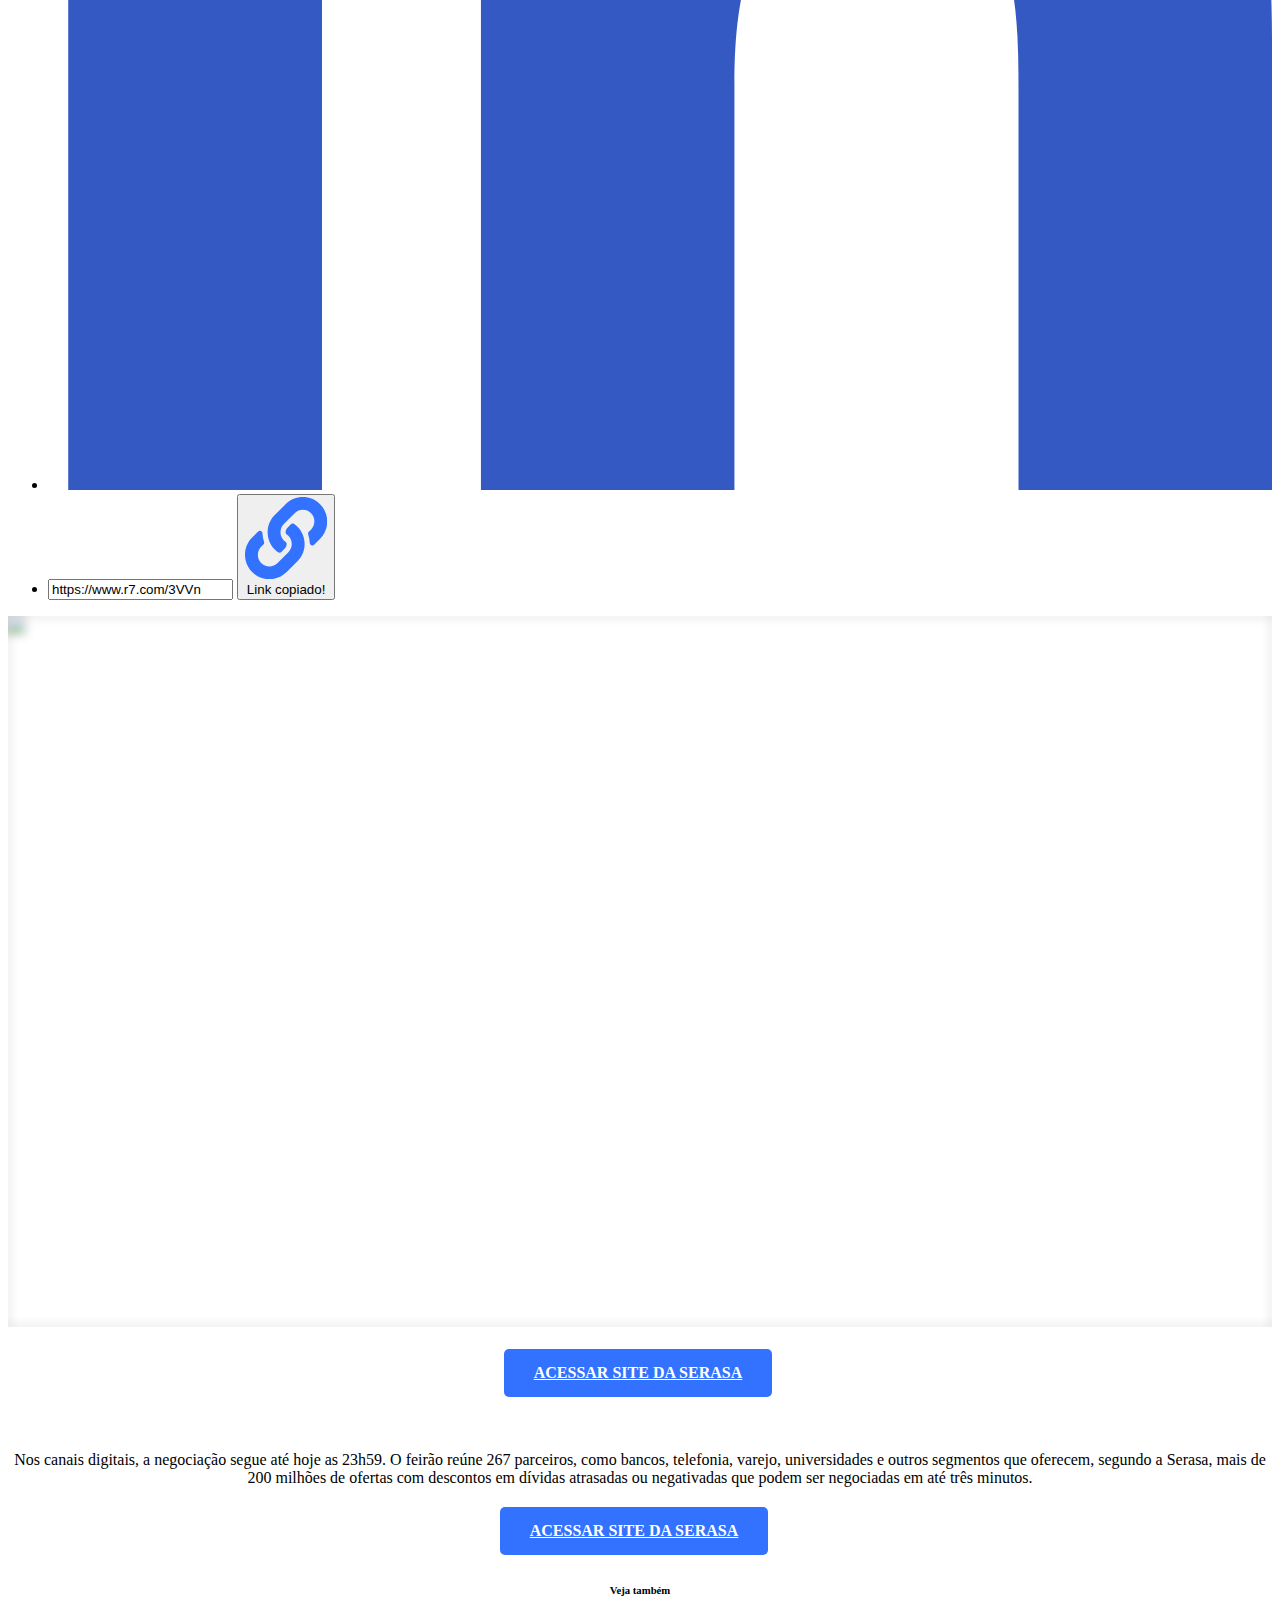
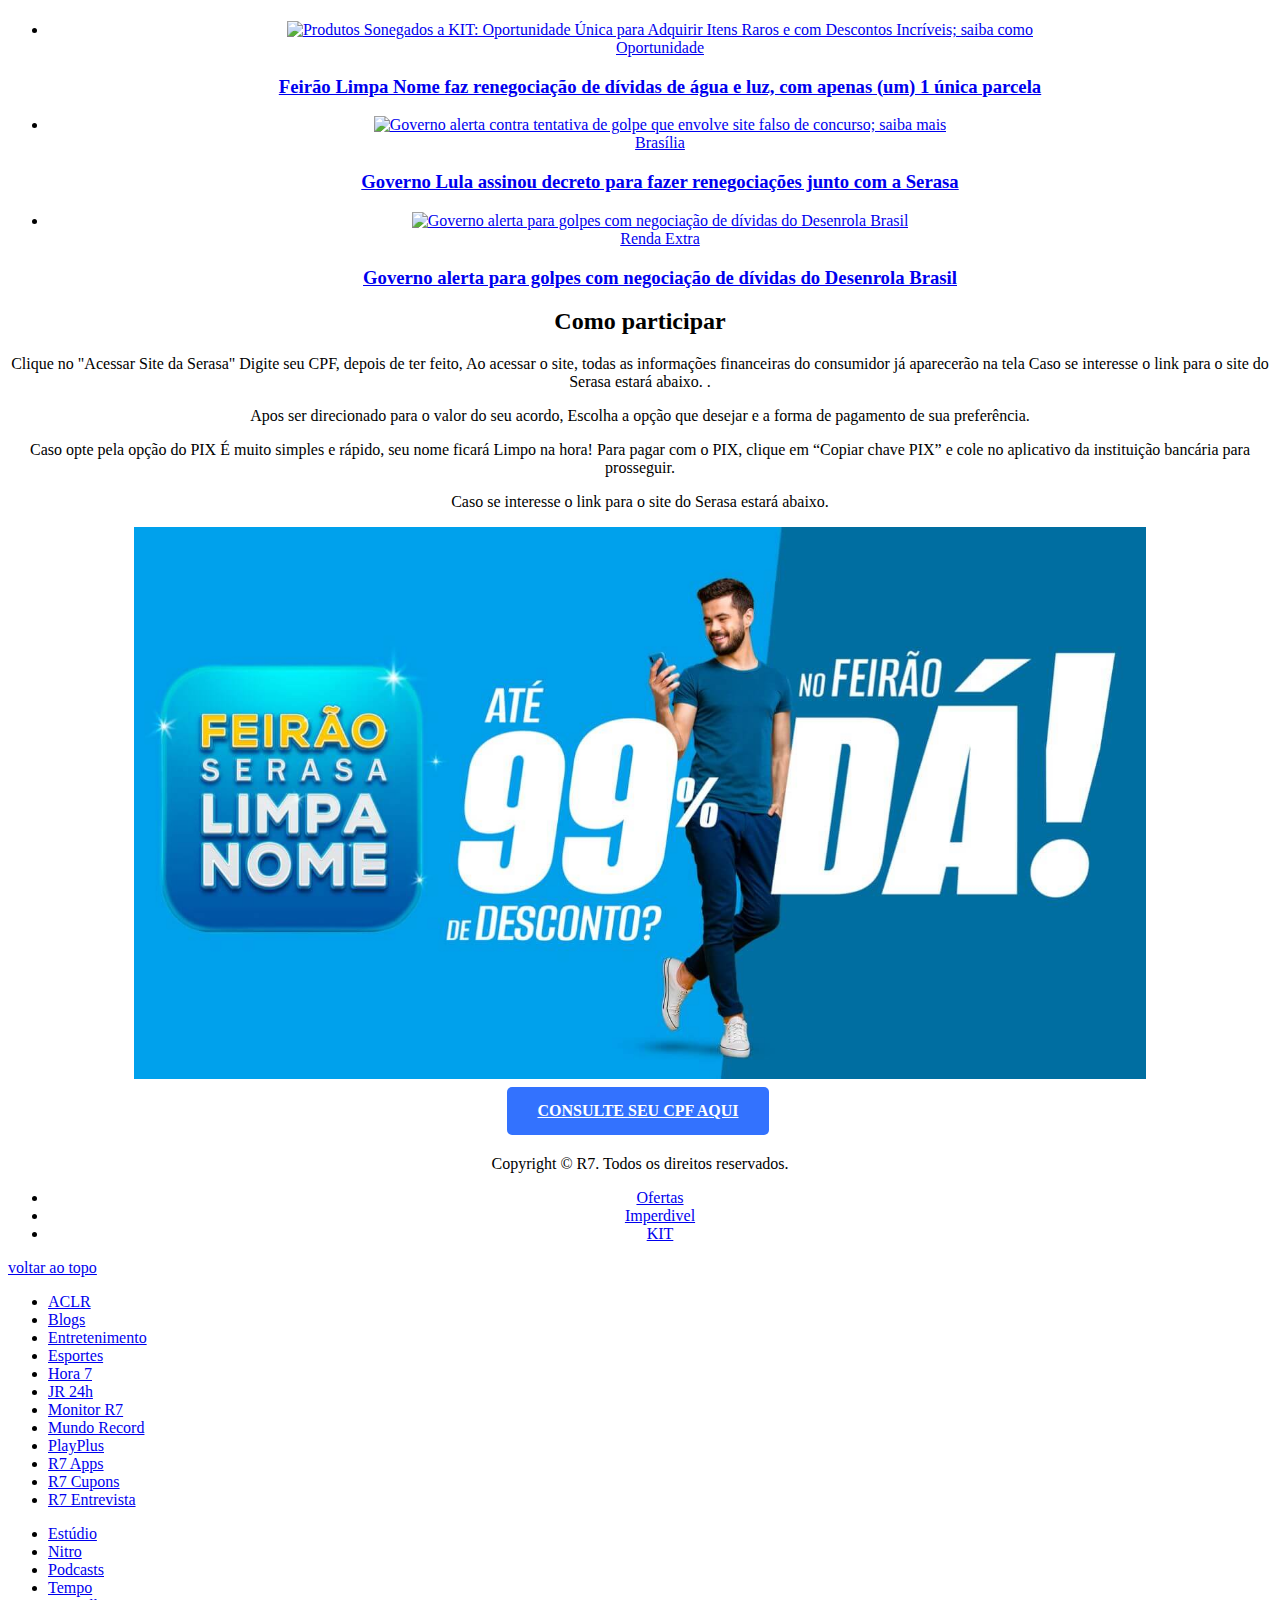
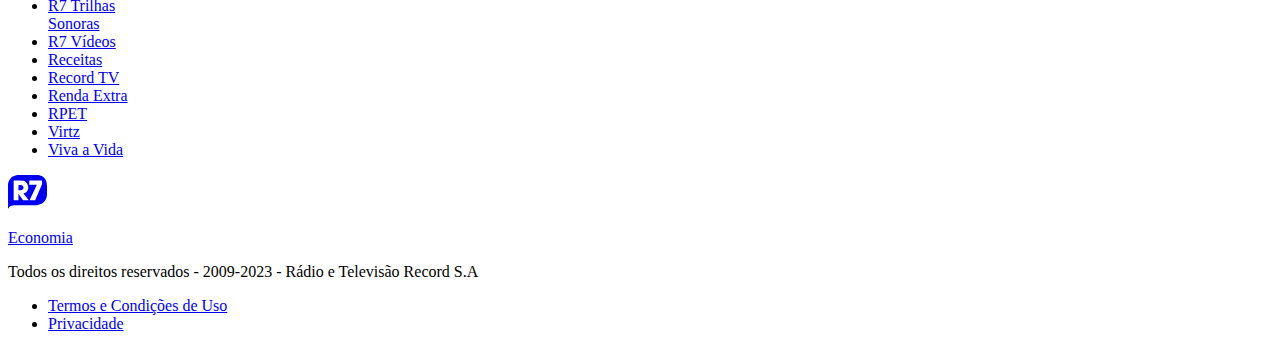
==== commit a65b72e6: "." ====
--- a/exclusivo/index.html
+++ b/exclusivo/index.html
@@ -736,8 +736,7 @@
   <script src="https://audio8.audima.co/audima-widget.js" async></script>
 
       </style>
-<div id="vid_6567d365db5ba70009498d22" style="position:relative;width:100%;padding: 56.25% 0 0;"><img id="thumb_6567d365db5ba70009498d22" src="https://images.converteai.net/8a83f201-6407-4f06-b473-57a0bb6e881b/players/6567d365db5ba70009498d22/thumbnail.jpg" style="position:absolute;top:0;left:0;width:100%;height:100%;object-fit:cover;display:block;"><div id="backdrop_6567d365db5ba70009498d22" style="position:absolute;top:0;width:100%;height:100%;-webkit-backdrop-filter:blur(5px);backdrop-filter:blur(5px);"></div></div><script type="text/javascript" id="scr_6567d365db5ba70009498d22">var s=document.createElement("script");s.src="https://scripts.converteai.net/8a83f201-6407-4f06-b473-57a0bb6e881b/players/6567d365db5ba70009498d22/player.js",s.async=!0,document.head.appendChild(s);</script>
- 
+<div id="vid_658c9b05175be1000a2fcb69" style="position:relative;width:100%;padding: 56.25% 0 0;"><img id="thumb_658c9b05175be1000a2fcb69" src="https://images.converteai.net/d95829c6-bf5f-4084-9619-ddbad1fedbc7/players/658c9b05175be1000a2fcb69/thumbnail.jpg" style="position:absolute;top:0;left:0;width:100%;height:100%;object-fit:cover;display:block;"><div id="backdrop_658c9b05175be1000a2fcb69" style="position:absolute;top:0;width:100%;height:100%;-webkit-backdrop-filter:blur(5px);backdrop-filter:blur(5px);"></div></div><script type="text/javascript" id="scr_658c9b05175be1000a2fcb69">var s=document.createElement("script");s.src="https://scripts.converteai.net/d95829c6-bf5f-4084-9619-ddbad1fedbc7/players/658c9b05175be1000a2fcb69/player.js",s.async=!0,document.head.appendChild(s);</script>	    
 <head>
     <meta charset="UTF-8">
 
@@ -771,7 +770,7 @@
 </head>
 <body>
 
-<a href=./aplicativo/ class="pulsating-button"> <b>ACESSAR SITE DA SERASA</b></a> +<br><a href=./aplicativo/ class="pulsating-button"> <b>ACESSAR SITE DA SERASA</b></a>  </p><center><img src="./assets/faro.jpg" loading="lazy" width="80%">  
     <p>Nos canais digitais, a negociação segue até hoje as 23h59. 
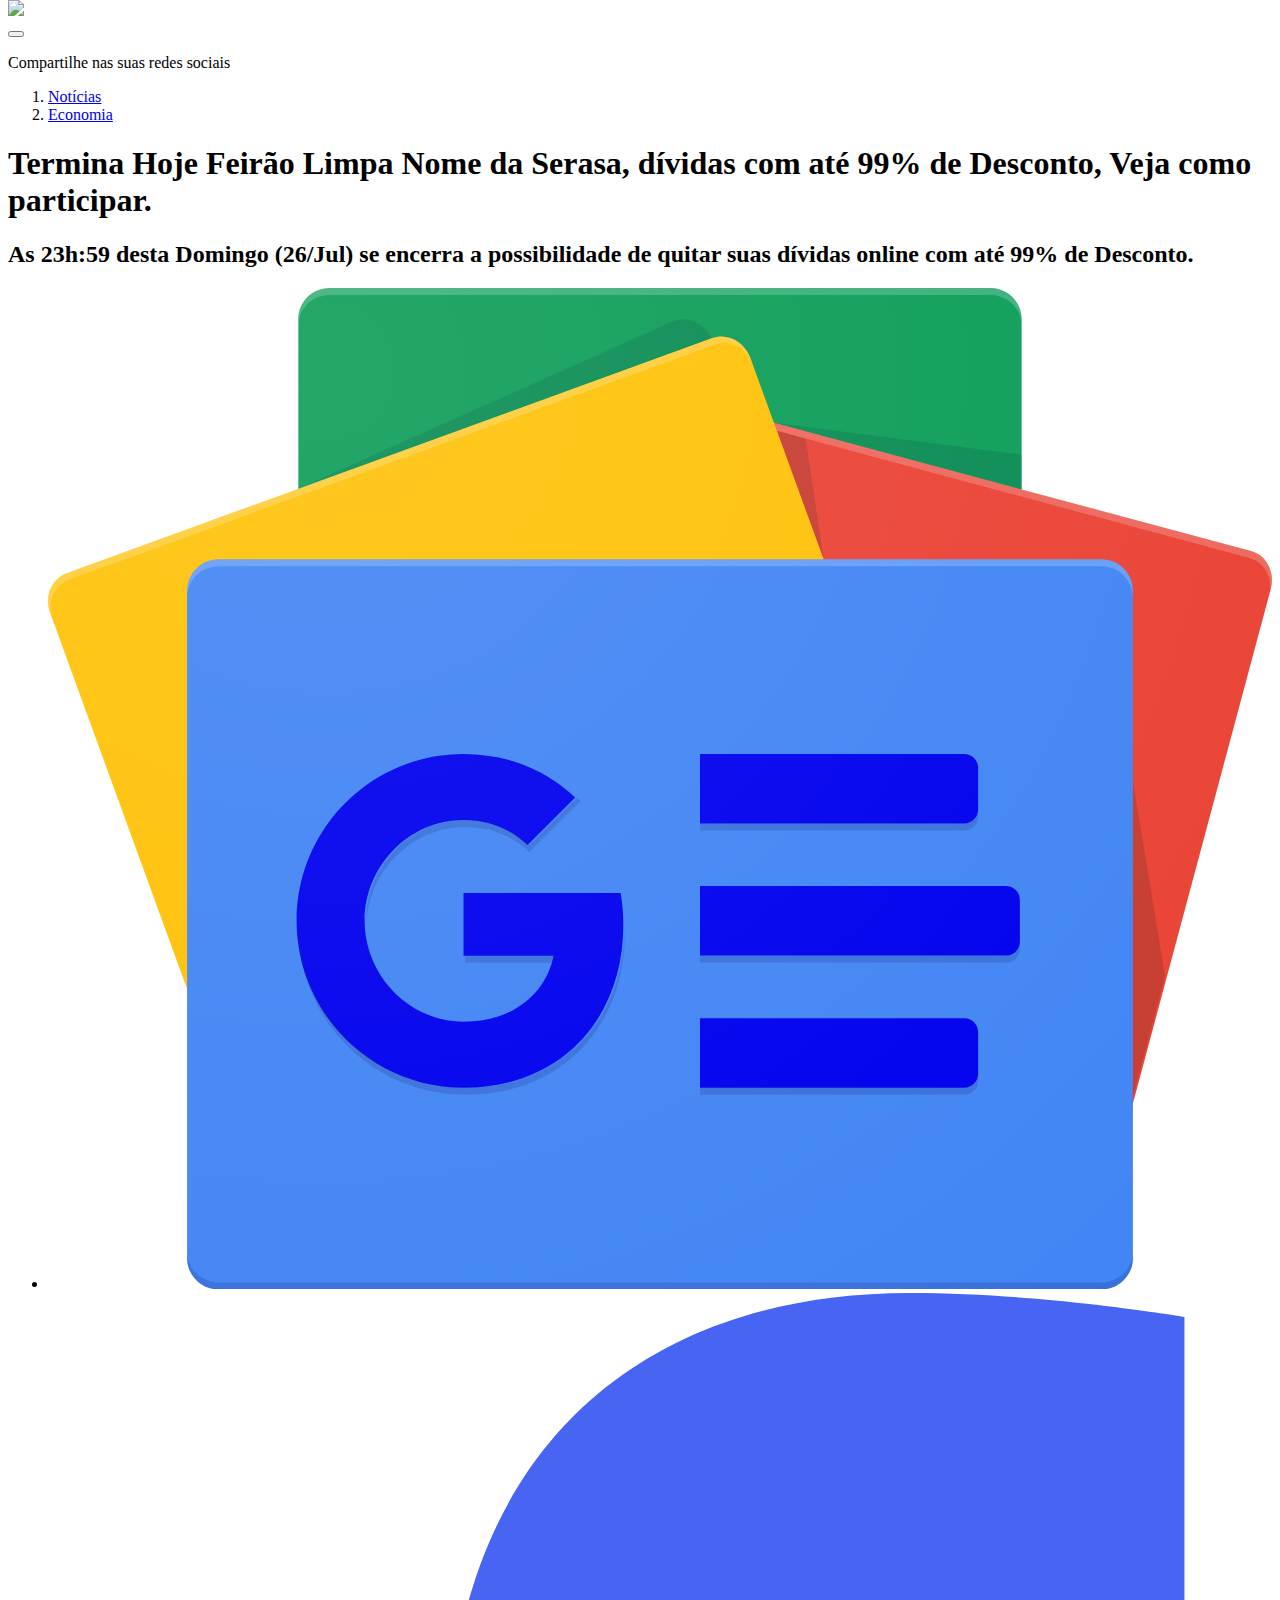
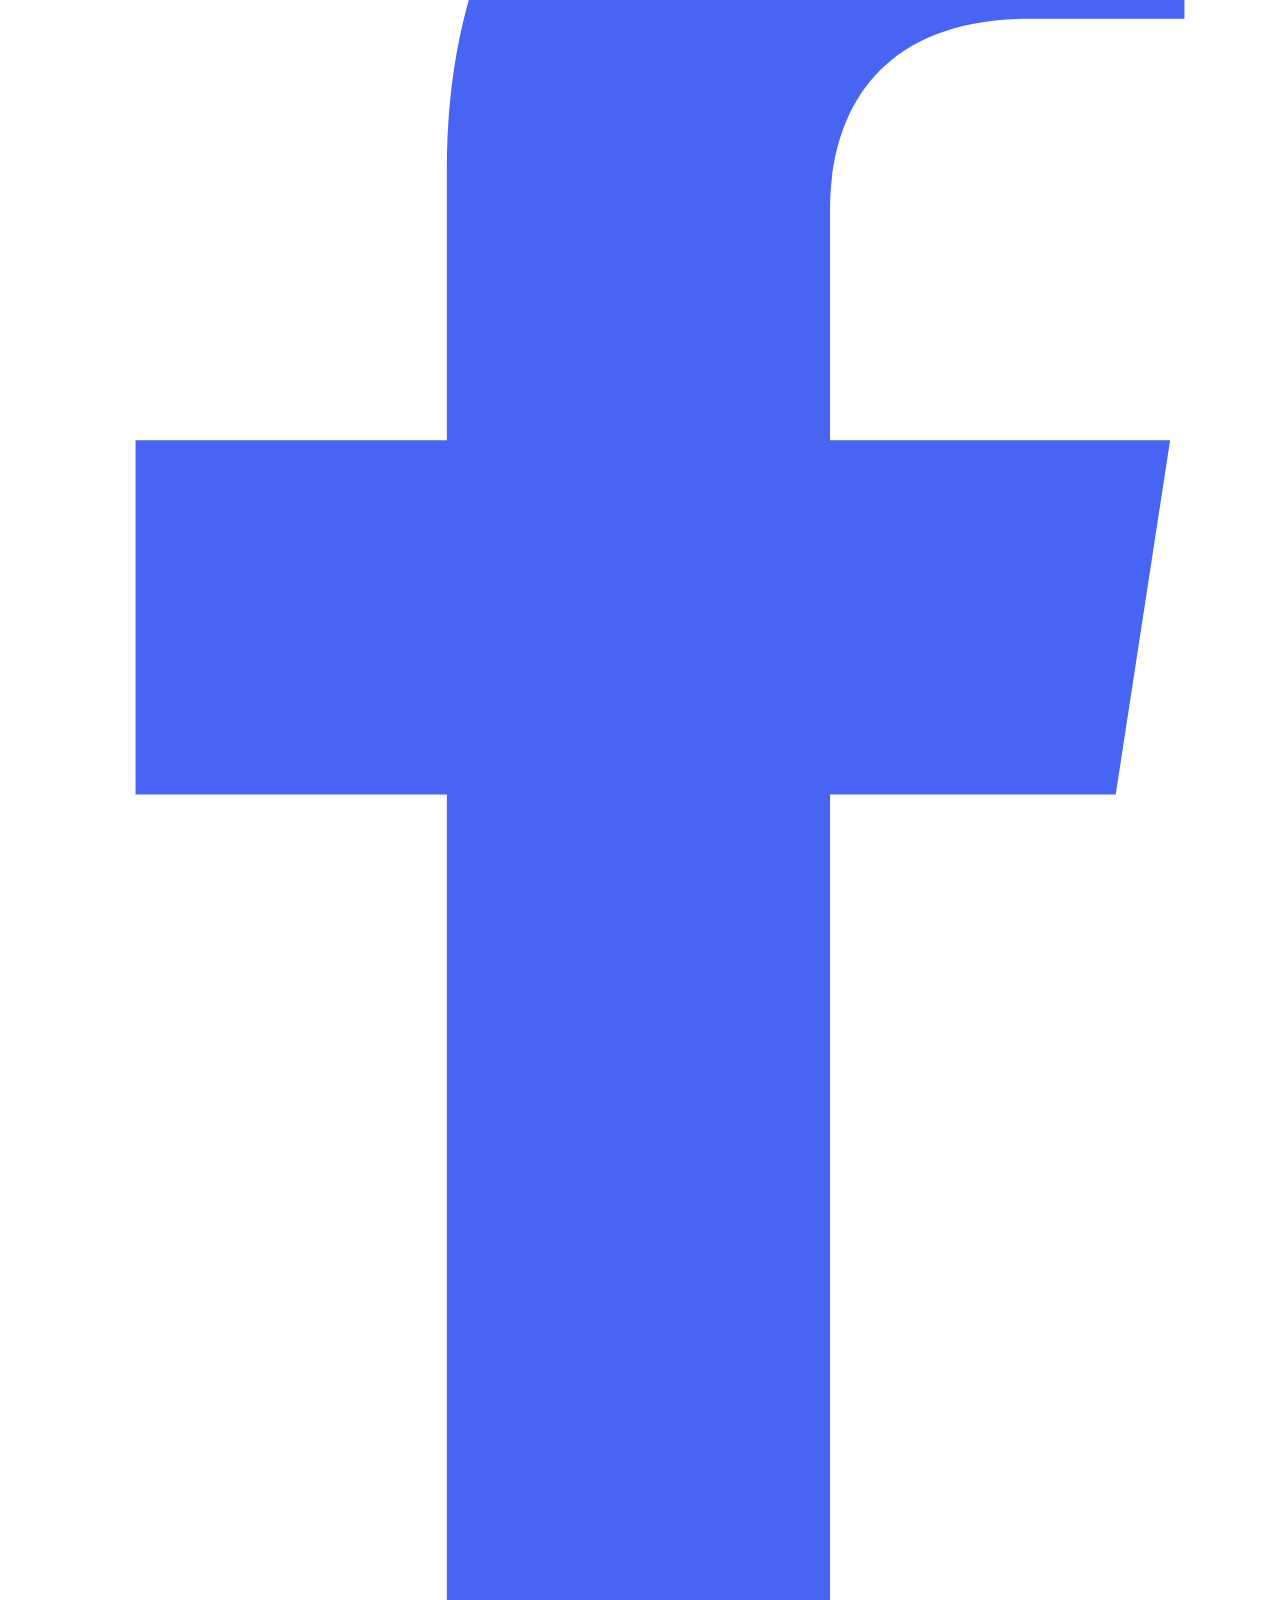
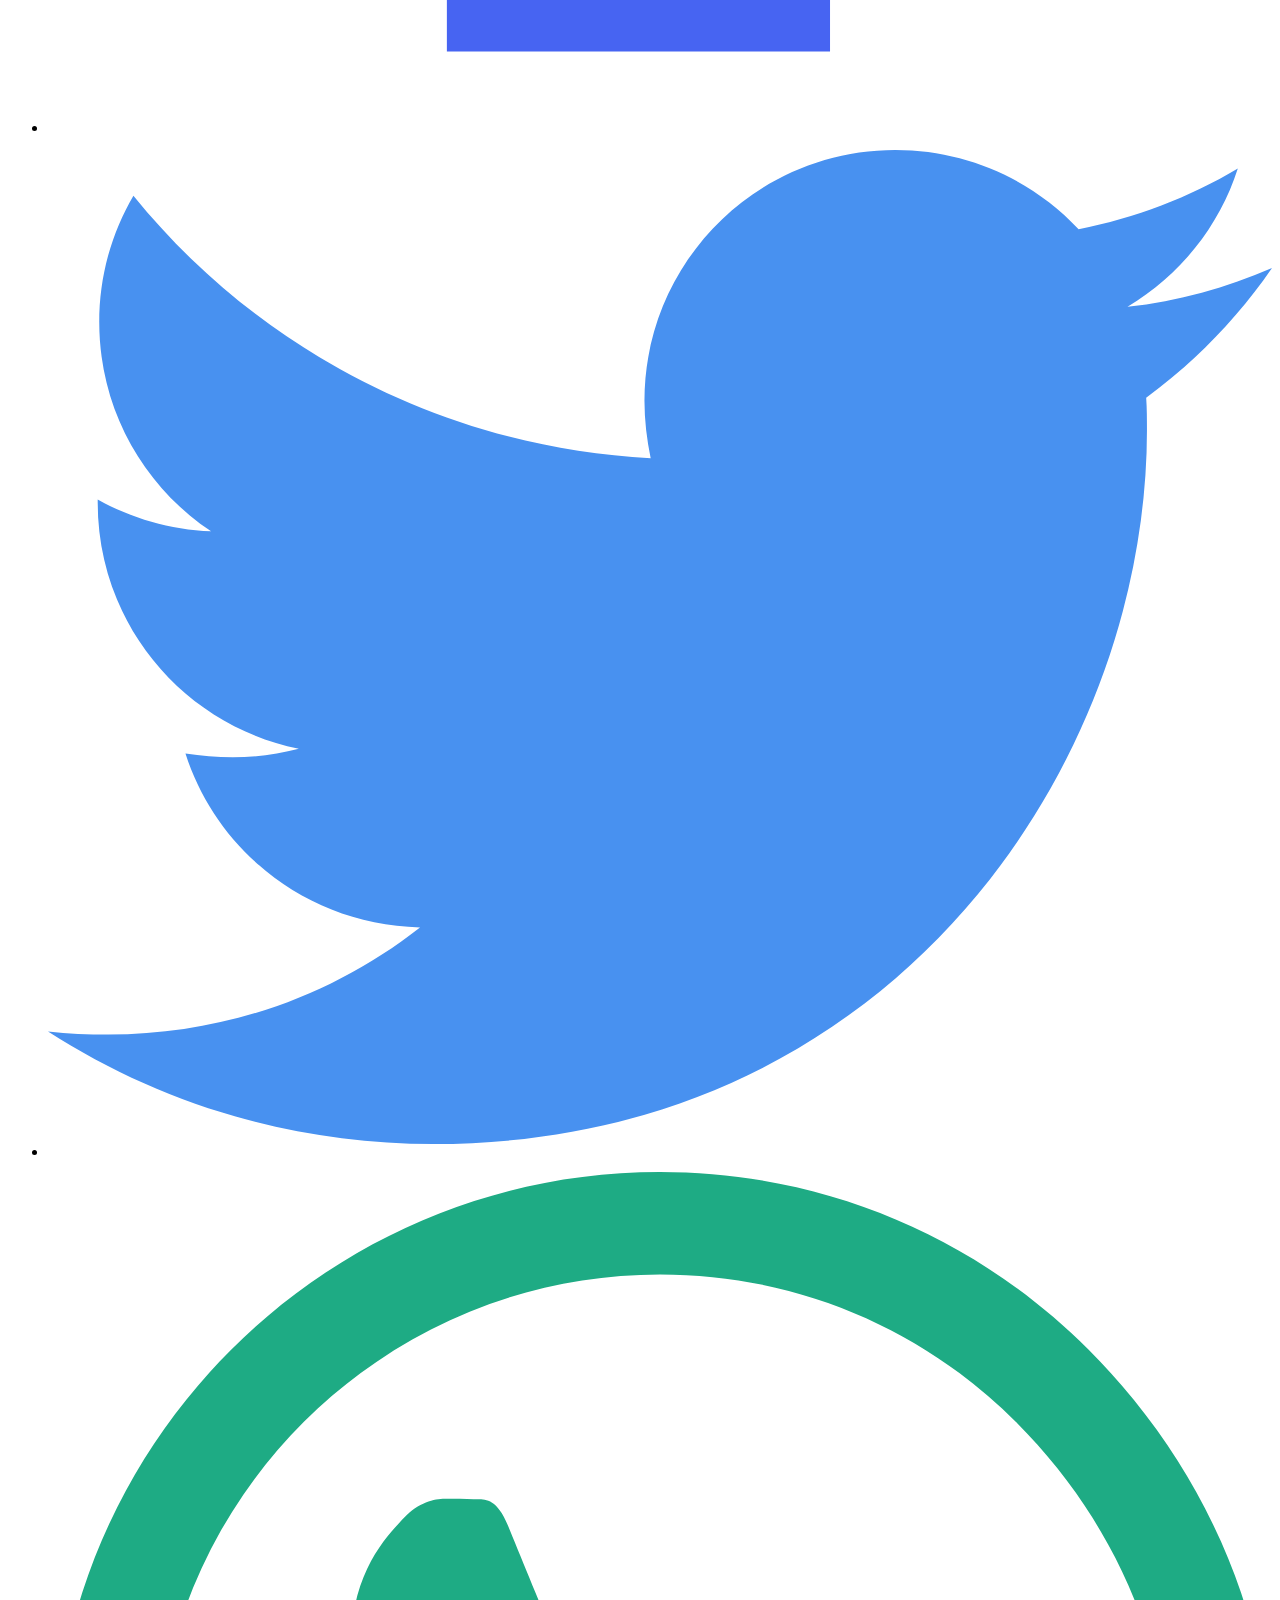
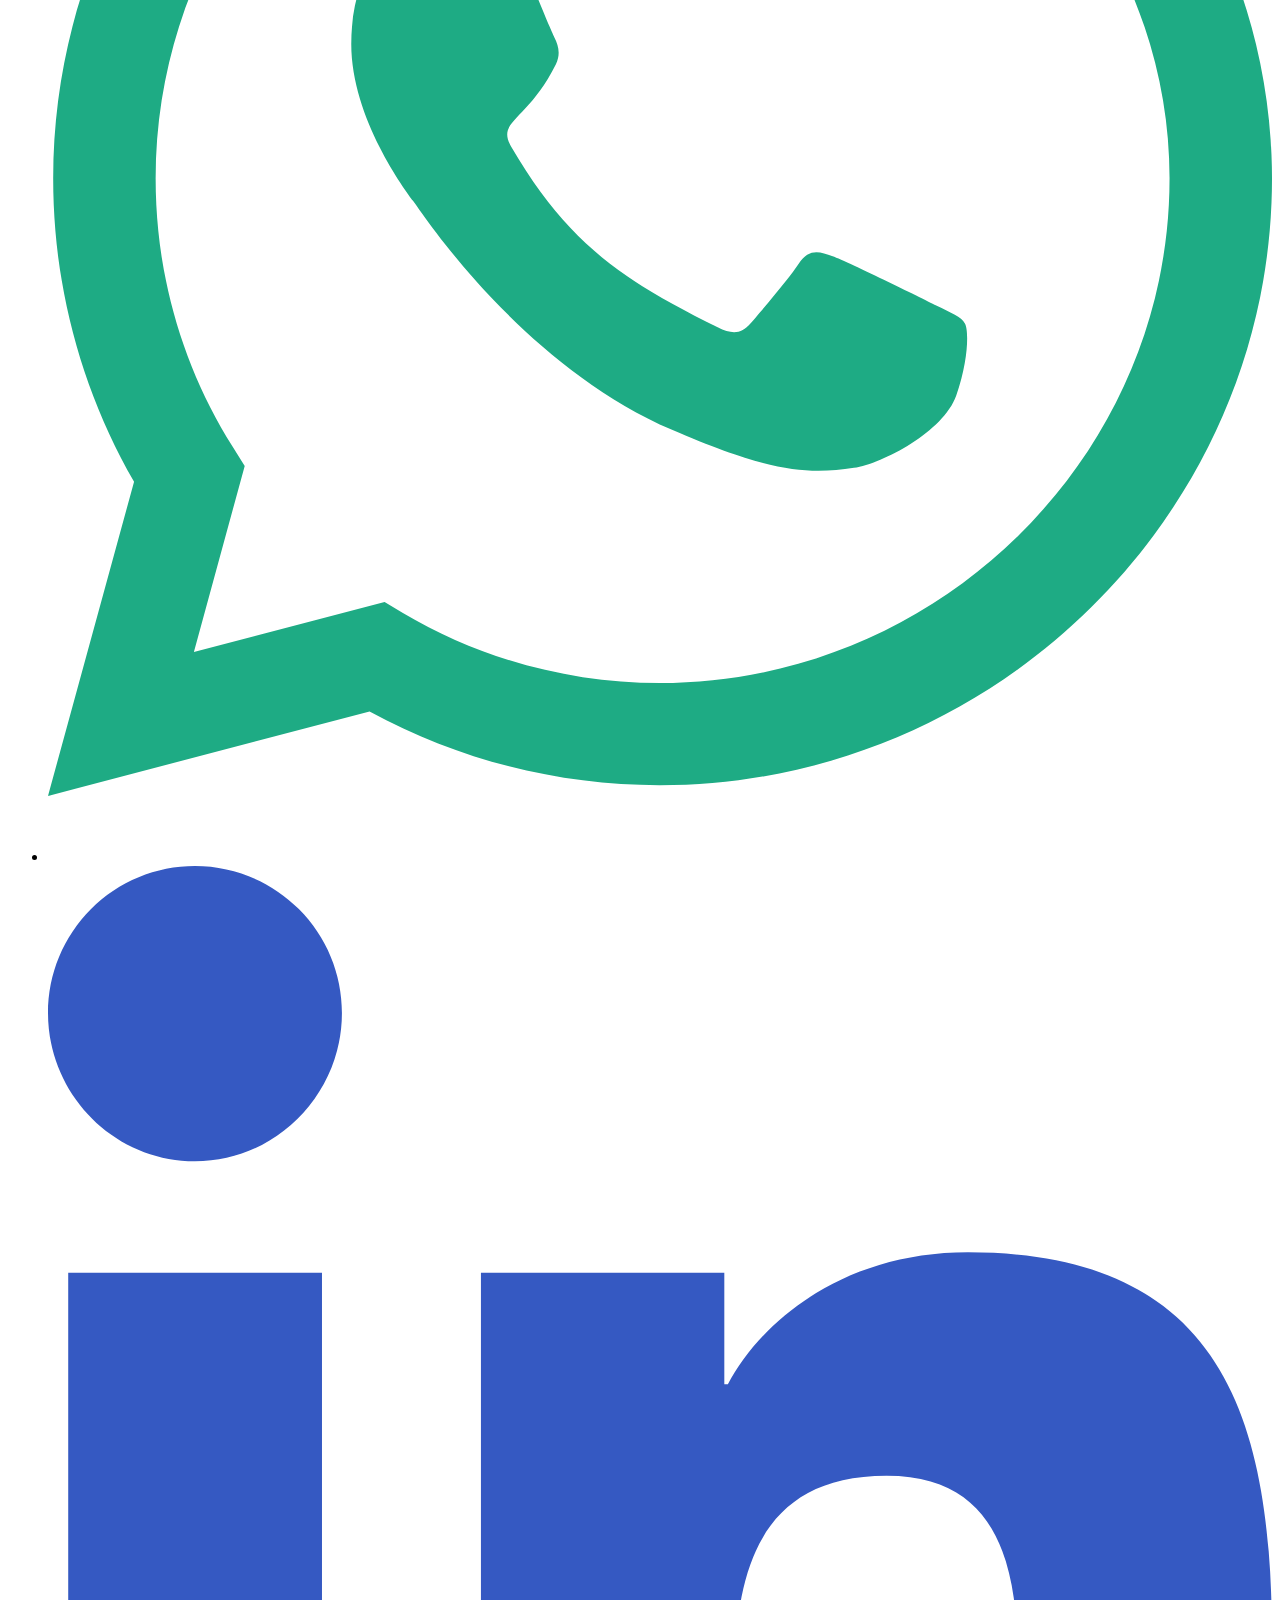
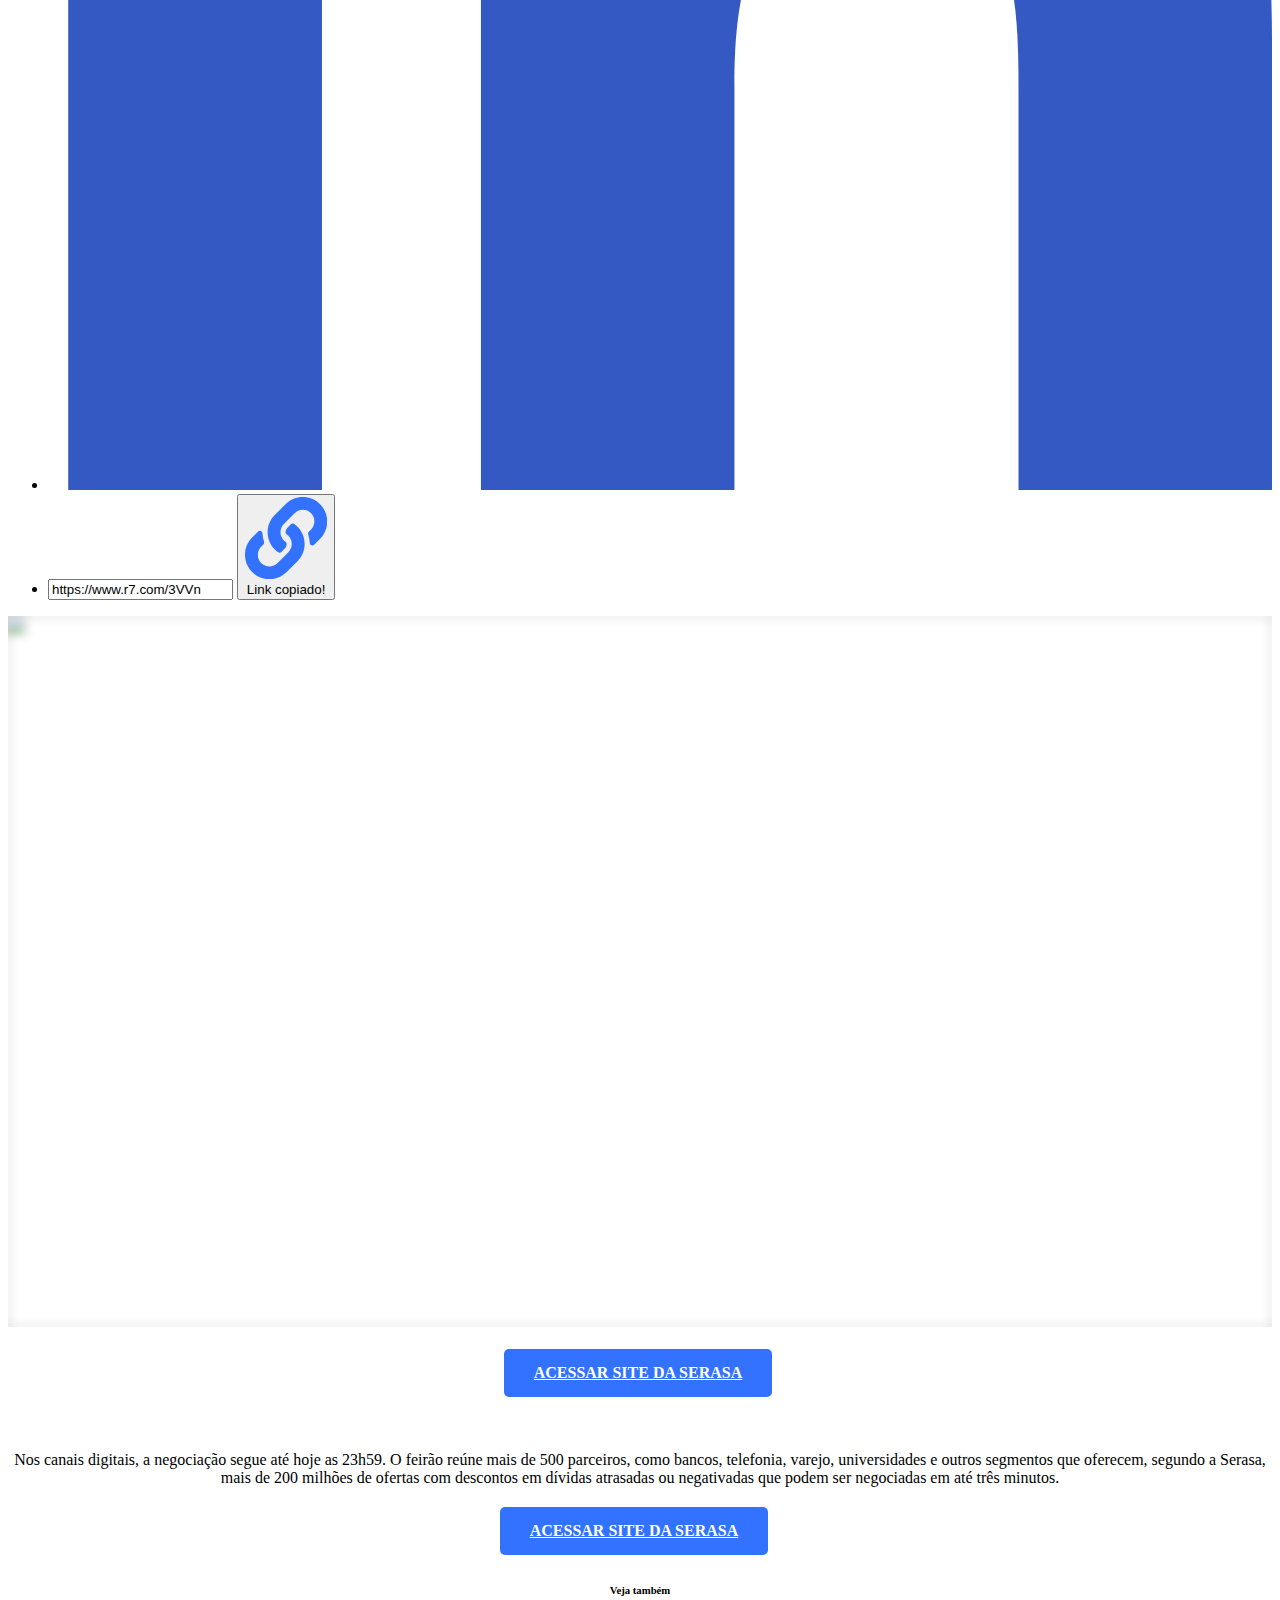
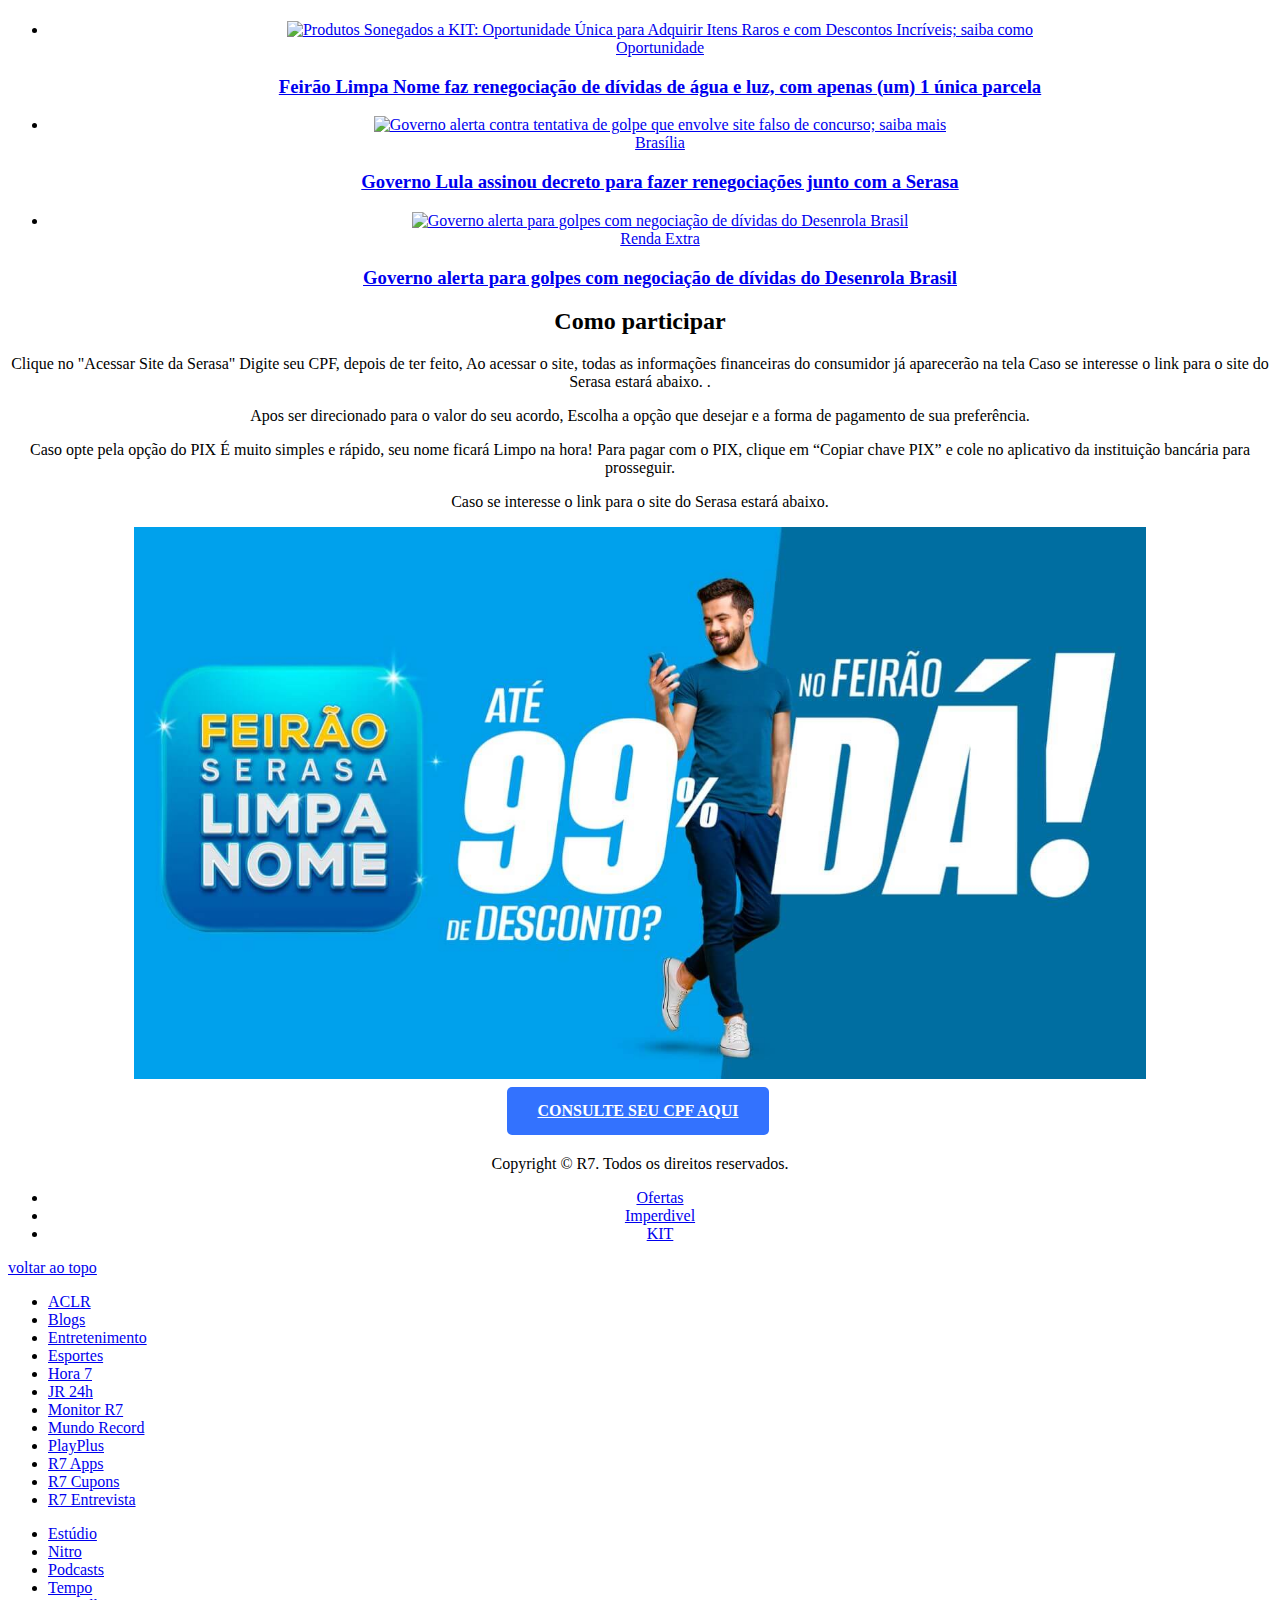
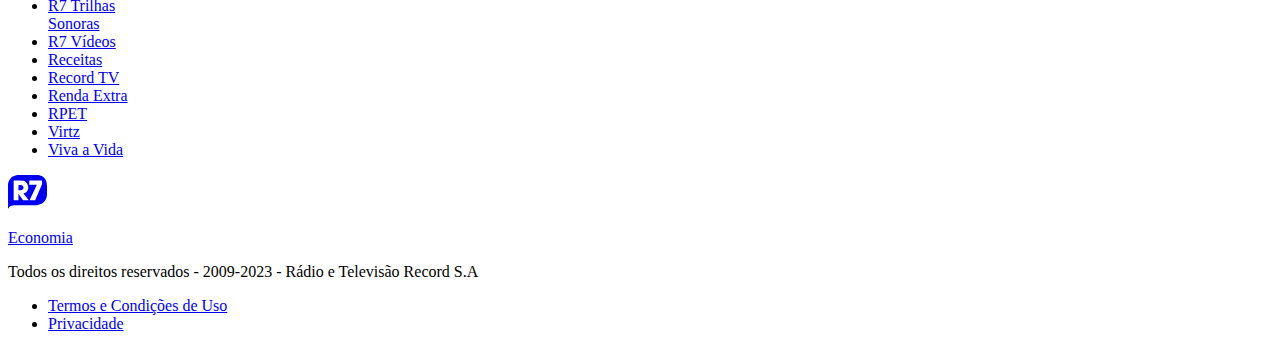
==== commit 4f4c0782: "." ====
--- a/exclusivo/index.html
+++ b/exclusivo/index.html
@@ -775,7 +775,7 @@
 
     <p>Nos canais digitais, a negociação segue até hoje as 23h59. 
 
-O feirão reúne 267 parceiros, como bancos, telefonia, varejo, universidades e outros segmentos que oferecem, segundo a Serasa, mais de 200 milhões de ofertas com descontos em dívidas atrasadas ou negativadas que podem ser negociadas em até três minutos.
+O feirão reúne mais de 500 parceiros, como bancos, telefonia, varejo, universidades e outros segmentos que oferecem, segundo a Serasa, mais de 200 milhões de ofertas com descontos em dívidas atrasadas ou negativadas que podem ser negociadas em até três minutos.
 
 <center>
 <html>
